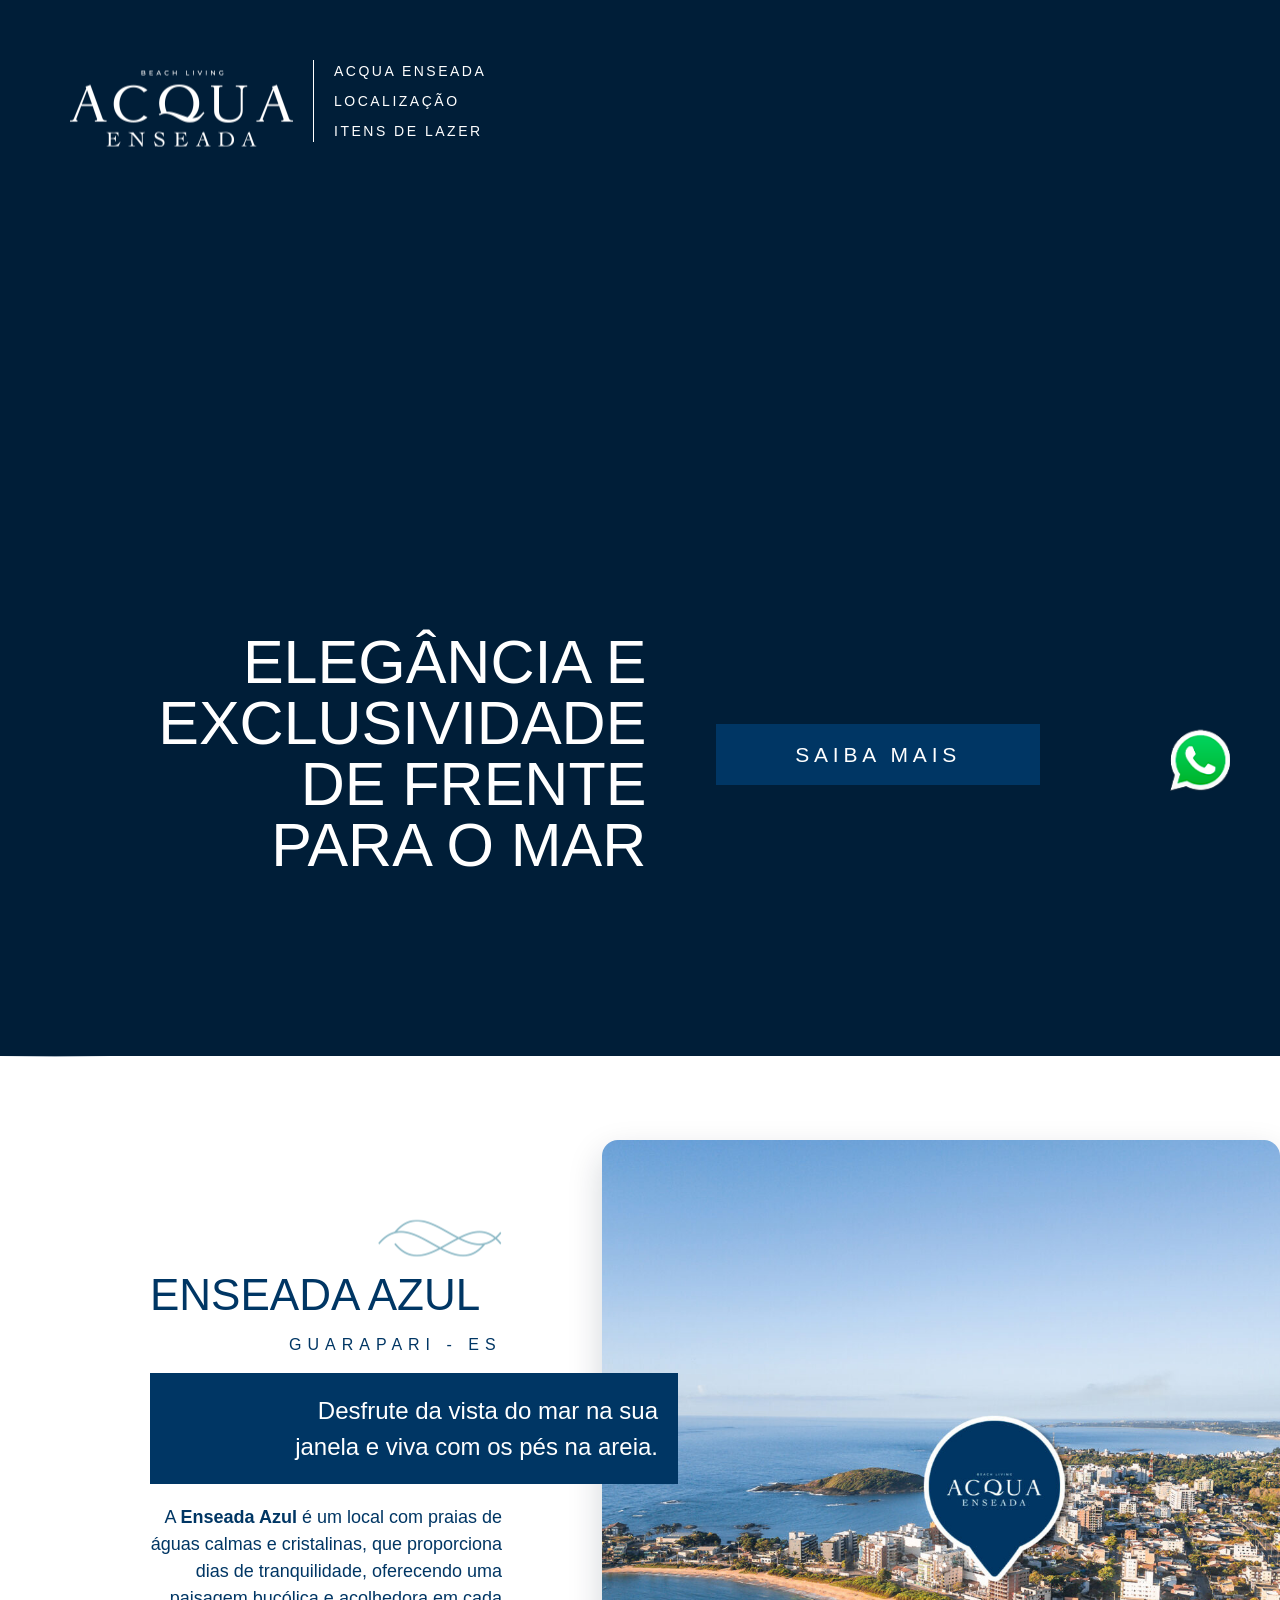
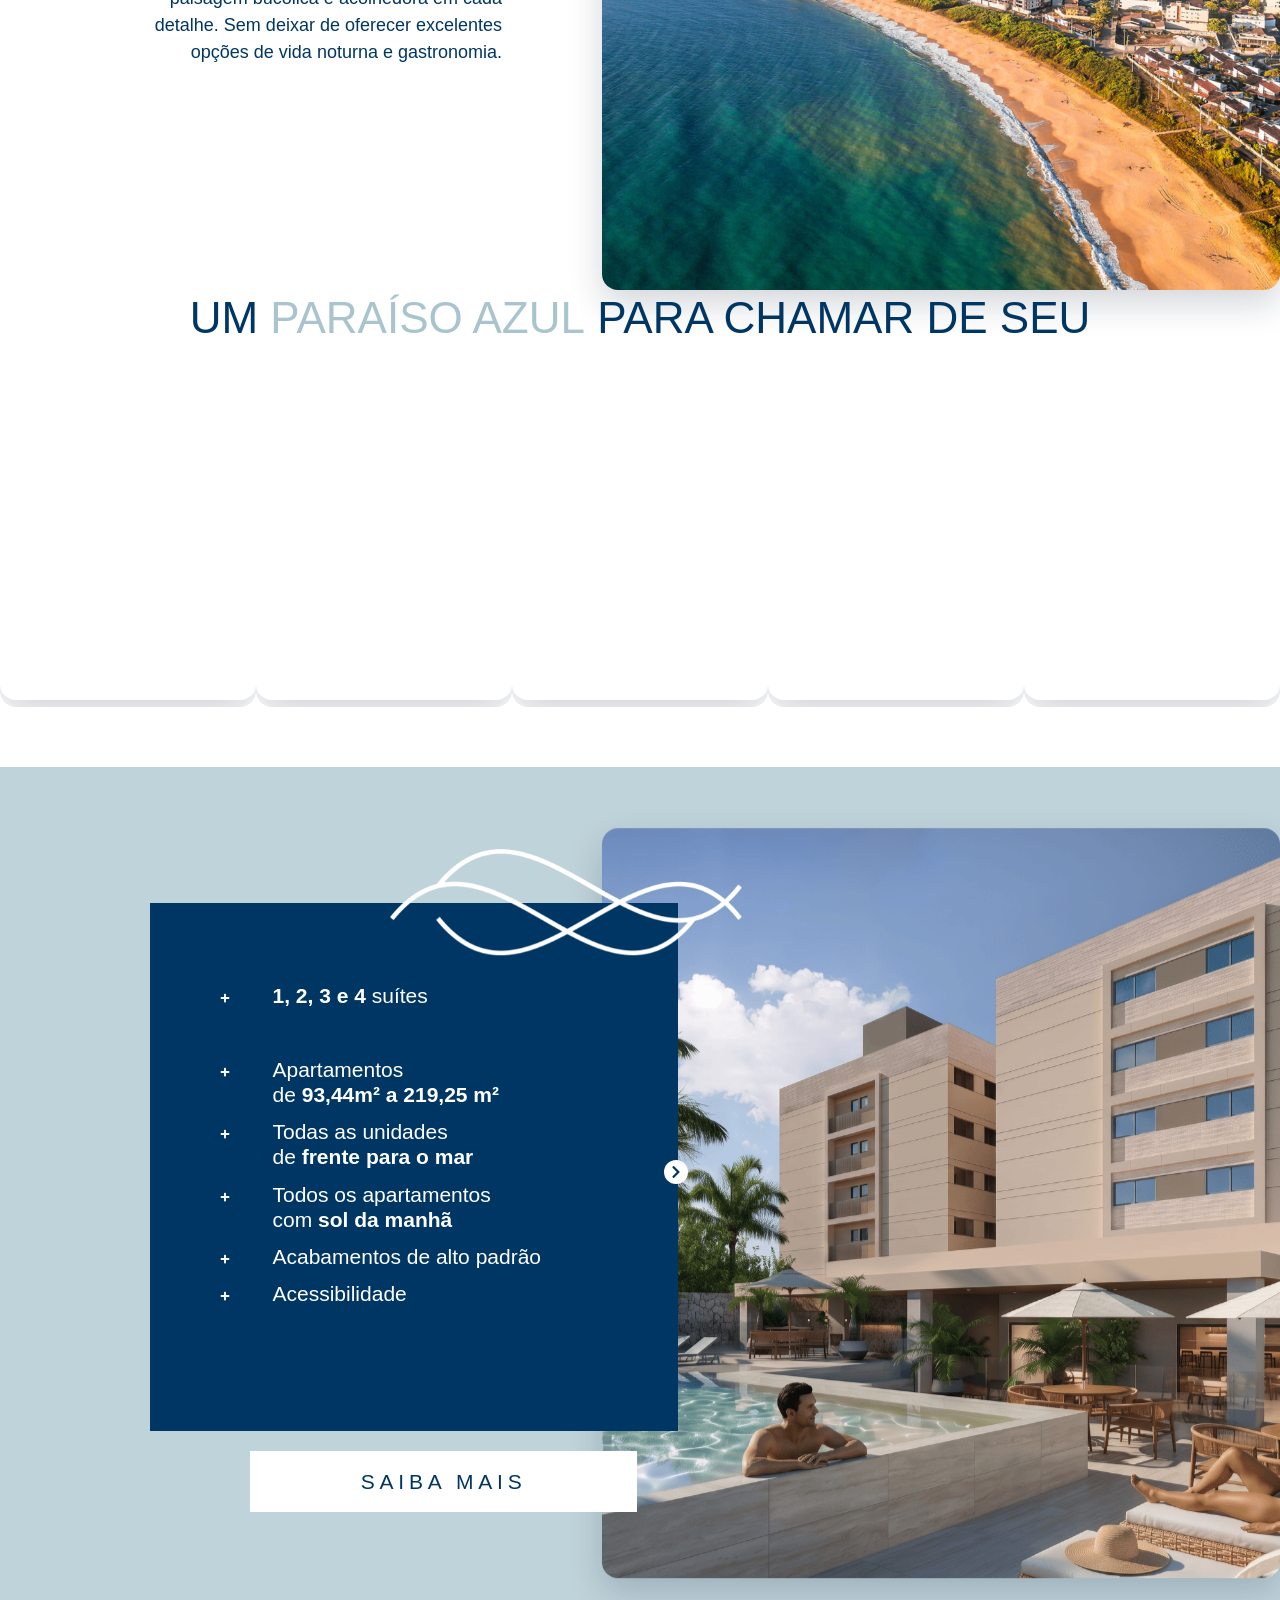
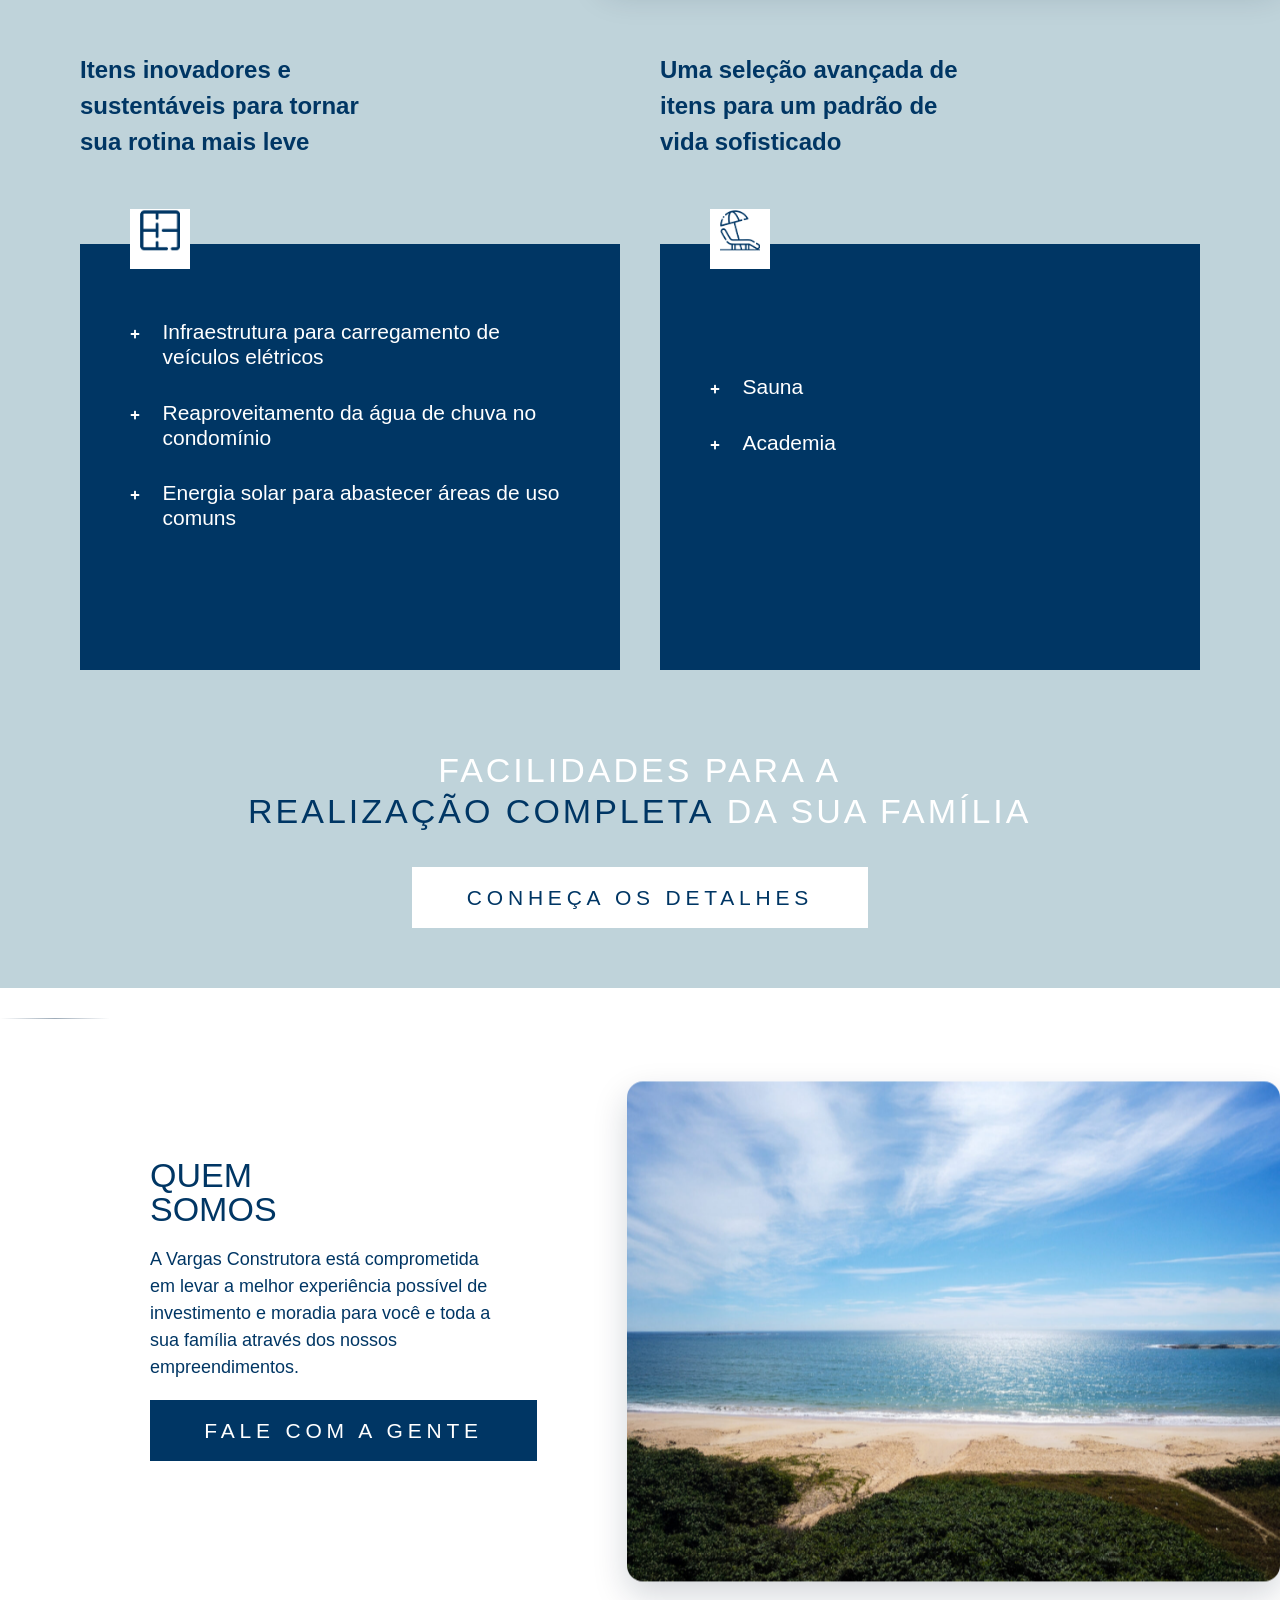
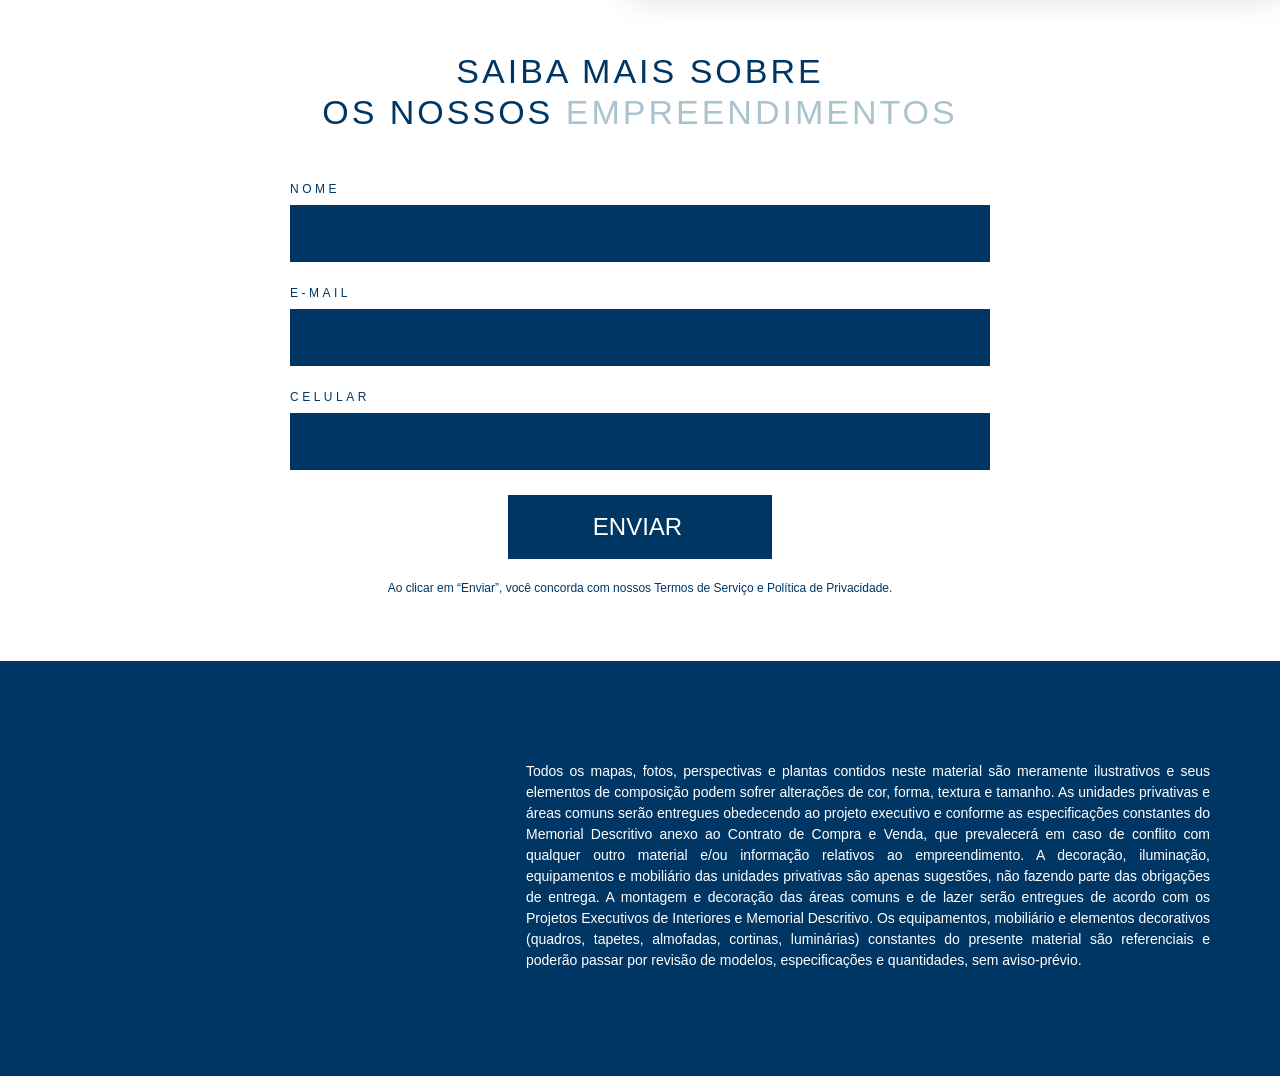
==== index.html @ 3d8bb01a "ajustes para celular: hover so ativa com mouse de verdade, botoes CTA nao ficam invisiveis ao carreg" ====
<!doctype html>
<html lang="pt-BR">
<head><style>body{opacity:0}</style><noscript><style>body{opacity:1!important}</style></noscript><meta charset="UTF-8"><script>if(navigator.userAgent.match(/MSIE|Internet Explorer/i)||navigator.userAgent.match(/Trident\/7\..*?rv:11/i)){var href=document.location.href;if(!href.match(/[?&]nowprocket/)){if(href.indexOf("?")==-1){if(href.indexOf("#")==-1){document.location.href=href+"?nowprocket=1"}else{document.location.href=href.replace("#","?nowprocket=1#")}}else{if(href.indexOf("#")==-1){document.location.href=href+"&nowprocket=1"}else{document.location.href=href.replace("#","&nowprocket=1#")}}}}</script><script>(()=>{class RocketLazyLoadScripts{constructor(){this.v="1.2.6",this.triggerEvents=["keydown","mousedown","mousemove","touchmove","touchstart","touchend","wheel"],this.userEventHandler=this.t.bind(this),this.touchStartHandler=this.i.bind(this),this.touchMoveHandler=this.o.bind(this),this.touchEndHandler=this.h.bind(this),this.clickHandler=this.u.bind(this),this.interceptedClicks=[],this.interceptedClickListeners=[],this.l(this),window.addEventListener("pageshow",(t=>{this.persisted=t.persisted,this.everythingLoaded&&this.m()})),this.CSPIssue=sessionStorage.getItem("rocketCSPIssue"),document.addEventListener("securitypolicyviolation",(t=>{this.CSPIssue||"script-src-elem"!==t.violatedDirective||"data"!==t.blockedURI||(this.CSPIssue=!0,sessionStorage.setItem("rocketCSPIssue",!0))})),document.addEventListener("DOMContentLoaded",(()=>{this.k()})),this.delayedScripts={normal:[],async:[],defer:[]},this.trash=[],this.allJQueries=[]}p(t){document.hidden?t.t():(this.triggerEvents.forEach((e=>window.addEventListener(e,t.userEventHandler,{passive:!0}))),window.addEventListener("touchstart",t.touchStartHandler,{passive:!0}),window.addEventListener("mousedown",t.touchStartHandler),document.addEventListener("visibilitychange",t.userEventHandler))}_(){this.triggerEvents.forEach((t=>window.removeEventListener(t,this.userEventHandler,{passive:!0}))),document.removeEventListener("visibilitychange",this.userEventHandler)}i(t){"HTML"!==t.target.tagName&&(window.addEventListener("touchend",this.touchEndHandler),window.addEventListener("mouseup",this.touchEndHandler),window.addEventListener("touchmove",this.touchMoveHandler,{passive:!0}),window.addEventListener("mousemove",this.touchMoveHandler),t.target.addEventListener("click",this.clickHandler),this.L(t.target,!0),this.S(t.target,"onclick","rocket-onclick"),this.C())}o(t){window.removeEventListener("touchend",this.touchEndHandler),window.removeEventListener("mouseup",this.touchEndHandler),window.removeEventListener("touchmove",this.touchMoveHandler,{passive:!0}),window.removeEventListener("mousemove",this.touchMoveHandler),t.target.removeEventListener("click",this.clickHandler),this.L(t.target,!1),this.S(t.target,"rocket-onclick","onclick"),this.M()}h(){window.removeEventListener("touchend",this.touchEndHandler),window.removeEventListener("mouseup",this.touchEndHandler),window.removeEventListener("touchmove",this.touchMoveHandler,{passive:!0}),window.removeEventListener("mousemove",this.touchMoveHandler)}u(t){t.target.removeEventListener("click",this.clickHandler),this.L(t.target,!1),this.S(t.target,"rocket-onclick","onclick"),this.interceptedClicks.push(t),t.preventDefault(),t.stopPropagation(),t.stopImmediatePropagation(),this.M()}O(){window.removeEventListener("touchstart",this.touchStartHandler,{passive:!0}),window.removeEventListener("mousedown",this.touchStartHandler),this.interceptedClicks.forEach((t=>{t.target.dispatchEvent(new MouseEvent("click",{view:t.view,bubbles:!0,cancelable:!0}))}))}l(t){EventTarget.prototype.addEventListenerWPRocketBase=EventTarget.prototype.addEventListener,EventTarget.prototype.addEventListener=function(e,i,o){"click"!==e||t.windowLoaded||i===t.clickHandler||t.interceptedClickListeners.push({target:this,func:i,options:o}),(this||window).addEventListenerWPRocketBase(e,i,o)}}L(t,e){this.interceptedClickListeners.forEach((i=>{i.target===t&&(e?t.removeEventListener("click",i.func,i.options):t.addEventListener("click",i.func,i.options))})),t.parentNode!==document.documentElement&&this.L(t.parentNode,e)}D(){return new Promise((t=>{this.P?this.M=t:t()}))}C(){this.P=!0}M(){this.P=!1}S(t,e,i){t.hasAttribute&&t.hasAttribute(e)&&(event.target.setAttribute(i,event.target.getAttribute(e)),event.target.removeAttribute(e))}t(){this._(this),"loading"===document.readyState?document.addEventListener("DOMContentLoaded",this.R.bind(this)):this.R()}k(){let t=[];document.querySelectorAll("script[type=rocketlazyloadscript][data-rocket-src]").forEach((e=>{let i=e.getAttribute("data-rocket-src");if(i&&!i.startsWith("data:")){0===i.indexOf("//")&&(i=location.protocol+i);try{const o=new URL(i).origin;o!==location.origin&&t.push({src:o,crossOrigin:e.crossOrigin||"module"===e.getAttribute("data-rocket-type")})}catch(t){}}})),t=[...new Map(t.map((t=>[JSON.stringify(t),t]))).values()],this.T(t,"preconnect")}async R(){this.lastBreath=Date.now(),this.j(this),this.F(this),this.I(),this.W(),this.q(),await this.A(this.delayedScripts.normal),await this.A(this.delayedScripts.defer),await this.A(this.delayedScripts.async);try{await this.U(),await this.H(this),await this.J()}catch(t){console.error(t)}window.dispatchEvent(new Event("rocket-allScriptsLoaded")),this.everythingLoaded=!0,this.D().then((()=>{this.O()})),this.N()}W(){document.querySelectorAll("script[type=rocketlazyloadscript]").forEach((t=>{t.hasAttribute("data-rocket-src")?t.hasAttribute("async")&&!1!==t.async?this.delayedScripts.async.push(t):t.hasAttribute("defer")&&!1!==t.defer||"module"===t.getAttribute("data-rocket-type")?this.delayedScripts.defer.push(t):this.delayedScripts.normal.push(t):this.delayedScripts.normal.push(t)}))}async B(t){if(await this.G(),!0!==t.noModule||!("noModule"in HTMLScriptElement.prototype))return new Promise((e=>{let i;function o(){(i||t).setAttribute("data-rocket-status","executed"),e()}try{if(navigator.userAgent.indexOf("Firefox/")>0||""===navigator.vendor||this.CSPIssue)i=document.createElement("script"),[...t.attributes].forEach((t=>{let e=t.nodeName;"type"!==e&&("data-rocket-type"===e&&(e="type"),"data-rocket-src"===e&&(e="src"),i.setAttribute(e,t.nodeValue))})),t.text&&(i.text=t.text),i.hasAttribute("src")?(i.addEventListener("load",o),i.addEventListener("error",(function(){i.setAttribute("data-rocket-status","failed-network"),e()})),setTimeout((()=>{i.isConnected||e()}),1)):(i.text=t.text,o()),t.parentNode.replaceChild(i,t);else{const i=t.getAttribute("data-rocket-type"),s=t.getAttribute("data-rocket-src");i?(t.type=i,t.removeAttribute("data-rocket-type")):t.removeAttribute("type"),t.addEventListener("load",o),t.addEventListener("error",(i=>{this.CSPIssue&&i.target.src.startsWith("data:")?(console.log("WPRocket: data-uri blocked by CSP -> fallback"),t.removeAttribute("src"),this.B(t).then(e)):(t.setAttribute("data-rocket-status","failed-network"),e())})),s?(t.removeAttribute("data-rocket-src"),t.src=s):t.src="data:text/javascript;base64,"+window.btoa(unescape(encodeURIComponent(t.text)))}}catch(i){t.setAttribute("data-rocket-status","failed-transform"),e()}}));t.setAttribute("data-rocket-status","skipped")}async A(t){const e=t.shift();return e&&e.isConnected?(await this.B(e),this.A(t)):Promise.resolve()}q(){this.T([...this.delayedScripts.normal,...this.delayedScripts.defer,...this.delayedScripts.async],"preload")}T(t,e){var i=document.createDocumentFragment();t.forEach((t=>{const o=t.getAttribute&&t.getAttribute("data-rocket-src")||t.src;if(o&&!o.startsWith("data:")){const s=document.createElement("link");s.href=o,s.rel=e,"preconnect"!==e&&(s.as="script"),t.getAttribute&&"module"===t.getAttribute("data-rocket-type")&&(s.crossOrigin=!0),t.crossOrigin&&(s.crossOrigin=t.crossOrigin),t.integrity&&(s.integrity=t.integrity),i.appendChild(s),this.trash.push(s)}})),document.head.appendChild(i)}j(t){let e={};function i(i,o){return e[o].eventsToRewrite.indexOf(i)>=0&&!t.everythingLoaded?"rocket-"+i:i}function o(t,o){!function(t){e[t]||(e[t]={originalFunctions:{add:t.addEventListener,remove:t.removeEventListener},eventsToRewrite:[]},t.addEventListener=function(){arguments[0]=i(arguments[0],t),e[t].originalFunctions.add.apply(t,arguments)},t.removeEventListener=function(){arguments[0]=i(arguments[0],t),e[t].originalFunctions.remove.apply(t,arguments)})}(t),e[t].eventsToRewrite.push(o)}function s(e,i){let o=e[i];e[i]=null,Object.defineProperty(e,i,{get:()=>o||function(){},set(s){t.everythingLoaded?o=s:e["rocket"+i]=o=s}})}o(document,"DOMContentLoaded"),o(window,"DOMContentLoaded"),o(window,"load"),o(window,"pageshow"),o(document,"readystatechange"),s(document,"onreadystatechange"),s(window,"onload"),s(window,"onpageshow");try{Object.defineProperty(document,"readyState",{get:()=>t.rocketReadyState,set(e){t.rocketReadyState=e},configurable:!0}),document.readyState="loading"}catch(t){console.log("WPRocket DJE readyState conflict, bypassing")}}F(t){let e;function i(e){return t.everythingLoaded?e:e.split(" ").map((t=>"load"===t||0===t.indexOf("load.")?"rocket-jquery-load":t)).join(" ")}function o(o){function s(t){const e=o.fn[t];o.fn[t]=o.fn.init.prototype[t]=function(){return this[0]===window&&("string"==typeof arguments[0]||arguments[0]instanceof String?arguments[0]=i(arguments[0]):"object"==typeof arguments[0]&&Object.keys(arguments[0]).forEach((t=>{const e=arguments[0][t];delete arguments[0][t],arguments[0][i(t)]=e}))),e.apply(this,arguments),this}}o&&o.fn&&!t.allJQueries.includes(o)&&(o.fn.ready=o.fn.init.prototype.ready=function(e){return t.domReadyFired?e.bind(document)(o):document.addEventListener("rocket-DOMContentLoaded",(()=>e.bind(document)(o))),o([])},s("on"),s("one"),t.allJQueries.push(o)),e=o}o(window.jQuery),Object.defineProperty(window,"jQuery",{get:()=>e,set(t){o(t)}})}async H(t){const e=document.querySelector("script[data-webpack]");e&&(await async function(){return new Promise((t=>{e.addEventListener("load",t),e.addEventListener("error",t)}))}(),await t.K(),await t.H(t))}async U(){this.domReadyFired=!0;try{document.readyState="interactive"}catch(t){}await this.G(),document.dispatchEvent(new Event("rocket-readystatechange")),await this.G(),document.rocketonreadystatechange&&document.rocketonreadystatechange(),await this.G(),document.dispatchEvent(new Event("rocket-DOMContentLoaded")),await this.G(),window.dispatchEvent(new Event("rocket-DOMContentLoaded"))}async J(){try{document.readyState="complete"}catch(t){}await this.G(),document.dispatchEvent(new Event("rocket-readystatechange")),await this.G(),document.rocketonreadystatechange&&document.rocketonreadystatechange(),await this.G(),window.dispatchEvent(new Event("rocket-load")),await this.G(),window.rocketonload&&window.rocketonload(),await this.G(),this.allJQueries.forEach((t=>t(window).trigger("rocket-jquery-load"))),await this.G();const t=new Event("rocket-pageshow");t.persisted=this.persisted,window.dispatchEvent(t),await this.G(),window.rocketonpageshow&&window.rocketonpageshow({persisted:this.persisted}),this.windowLoaded=!0}m(){document.onreadystatechange&&document.onreadystatechange(),window.onload&&window.onload(),window.onpageshow&&window.onpageshow({persisted:this.persisted})}I(){const t=new Map;document.write=document.writeln=function(e){const i=document.currentScript;i||console.error("WPRocket unable to document.write this: "+e);const o=document.createRange(),s=i.parentElement;let n=t.get(i);void 0===n&&(n=i.nextSibling,t.set(i,n));const c=document.createDocumentFragment();o.setStart(c,0),c.appendChild(o.createContextualFragment(e)),s.insertBefore(c,n)}}async G(){Date.now()-this.lastBreath>45&&(await this.K(),this.lastBreath=Date.now())}async K(){return document.hidden?new Promise((t=>setTimeout(t))):new Promise((t=>requestAnimationFrame(t)))}N(){this.trash.forEach((t=>t.remove()))}static run(){const t=new RocketLazyLoadScripts;t.p(t)}}RocketLazyLoadScripts.run()})();</script>
	
	<meta name="viewport" content="width=device-width, initial-scale=1">
	<link rel="profile" href="https://gmpg.org/xfn/11">
	<meta name='robots' content='index, follow, max-image-preview:large, max-snippet:-1, max-video-preview:-1' />
	<style>img:is([sizes="auto" i], [sizes^="auto," i]) { contain-intrinsic-size: 3000px 1500px }</style>
	
	<!-- This site is optimized with the Yoast SEO plugin v25.1 - https://yoast.com/wordpress/plugins/seo/ -->
	<title>Apartamentos Frente ao Mar – Enseada Azul, Guarapari</title>
	<meta name="description" content="Apartamentos de 1 a 4 suítes de frente para o mar na Enseada Azul, Guarapari. Empreendimento da Vargas Construtora com 106 a 250m², lazer completo e acabamento de alto padrão." />
	<link rel="canonical" href="acqua-enseada/index.html" />
	<meta property="og:locale" content="pt_BR" />
	<meta property="og:type" content="website" />
	<meta property="og:title" content="Acqua Enseada - Vargas Construtora" />
	<meta property="og:description" content="Desfrute da vista do mar na sua janela e viva com os pés na areia. Com praias de águas calmas e cristalinas, com excelentes opções de vida noturna e gastronomia." />
	<meta property="og:url" content="https://acquaenseada.com.br/" />
	<meta property="og:site_name" content="Acqua Enseada - Construtora Vargas" />
	<meta property="article:modified_time" content="2026-05-11T18:05:46+00:00" />
	<meta property="og:image" content="https://acquaenseada.com.br/wp-content/uploads/2025/04/VAR-COL-1-T2-FIM-1024x705.png" />
	<meta property="og:image:width" content="1024" />
	<meta property="og:image:height" content="705" />
	<meta property="og:image:type" content="image/png" />
	<meta name="twitter:card" content="summary_large_image" />
	<meta name="twitter:title" content="Acqua Enseada - Vargas Construtora" />
	<meta name="twitter:description" content="Desfrute da vista do mar na sua janela e viva com os pés na areia. Com praias de águas calmas e cristalinas, com excelentes opções de vida noturna e gastronomia." />
	<meta name="twitter:image" content="/wp-content/uploads/2025/04/VAR-COL-1-T2-FIM.png" />
	<script type="application/ld+json" class="yoast-schema-graph">{"@context":"https://schema.org","@graph":[{"@type":"WebPage","@id":"https://acquaenseada.com.br/","url":"https://acquaenseada.com.br/","name":"Apartamentos Frente ao Mar – Enseada Azul, Guarapari","isPartOf":{"@id":"https://acquaenseada.com.br/#website"},"about":{"@id":"https://acquaenseada.com.br/#organization"},"primaryImageOfPage":{"@id":"https://acquaenseada.com.br/#primaryimage"},"image":{"@id":"https://acquaenseada.com.br/#primaryimage"},"thumbnailUrl":"/wp-content/uploads/2025/04/VAR-COL-1-T2-FIM.png","datePublished":"2025-03-24T17:21:21+00:00","dateModified":"2026-05-11T18:05:46+00:00","description":"Apartamentos de 1 a 4 suítes de frente para o mar na Enseada Azul, Guarapari. Empreendimento da Vargas Construtora com 106 a 250m², lazer completo e acabamento de alto padrão.","breadcrumb":{"@id":"https://acquaenseada.com.br/#breadcrumb"},"inLanguage":"pt-BR","potentialAction":[{"@type":"ReadAction","target":["https://acquaenseada.com.br/"]}]},{"@type":"ImageObject","inLanguage":"pt-BR","@id":"https://acquaenseada.com.br/#primaryimage","url":"/wp-content/uploads/2025/04/VAR-COL-1-T2-FIM.png","contentUrl":"/wp-content/uploads/2025/04/VAR-COL-1-T2-FIM.png","width":5000,"height":3442},{"@type":"BreadcrumbList","@id":"https://acquaenseada.com.br/#breadcrumb","itemListElement":[{"@type":"ListItem","position":1,"name":"Home"}]},{"@type":"WebSite","@id":"https://acquaenseada.com.br/#website","url":"https://acquaenseada.com.br/","name":"Apartamentos Frente ao Mar – Enseada Azul, Guarapari","description":"Apartamentos de 1 a 4 suítes de frente para o mar na Enseada Azul, Guarapari. Empreendimento da Vargas Construtora com 106 a 250m², lazer completo e acabamento de alto padrão.","publisher":{"@id":"https://acquaenseada.com.br/#organization"},"potentialAction":[{"@type":"SearchAction","target":{"@type":"EntryPoint","urlTemplate":"https://acquaenseada.com.br/?s={search_term_string}"},"query-input":{"@type":"PropertyValueSpecification","valueRequired":true,"valueName":"search_term_string"}}],"inLanguage":"pt-BR"},{"@type":"Organization","@id":"https://acquaenseada.com.br/#organization","name":"Apartamentos Frente ao Mar – Enseada Azul, Guarapari","url":"https://acquaenseada.com.br/","logo":{"@type":"ImageObject","inLanguage":"pt-BR","@id":"https://acquaenseada.com.br/#/schema/logo/image/","url":"/wp-content/uploads/2025/03/VARGAS-CONSTRUTORA-removebg-preview.png","contentUrl":"/wp-content/uploads/2025/03/VARGAS-CONSTRUTORA-removebg-preview.png","width":150,"height":150,"caption":"Apartamentos Frente ao Mar – Enseada Azul, Guarapari"},"image":{"@id":"https://acquaenseada.com.br/#/schema/logo/image/"}}]}</script>
	<!-- / Yoast SEO plugin. -->


<link rel='dns-prefetch' href='https://www.googletagmanager.com/' />
<script type="rocketlazyloadscript">
window._wpemojiSettings = {"baseUrl":"https:\/\/s.w.org\/images\/core\/emoji\/16.0.1\/72x72\/","ext":".png","svgUrl":"https:\/\/s.w.org\/images\/core\/emoji\/16.0.1\/svg\/","svgExt":".svg","source":{"concatemoji":"https:\/\/acquaenseada.com.br\/wp-includes\/js\/wp-emoji-release.min.js"}};
/*! This file is auto-generated */
!function(s,n){var o,i,e;function c(e){try{var t={supportTests:e,timestamp:(new Date).valueOf()};sessionStorage.setItem(o,JSON.stringify(t))}catch(e){}}function p(e,t,n){e.clearRect(0,0,e.canvas.width,e.canvas.height),e.fillText(t,0,0);var t=new Uint32Array(e.getImageData(0,0,e.canvas.width,e.canvas.height).data),a=(e.clearRect(0,0,e.canvas.width,e.canvas.height),e.fillText(n,0,0),new Uint32Array(e.getImageData(0,0,e.canvas.width,e.canvas.height).data));return t.every(function(e,t){return e===a[t]})}function u(e,t){e.clearRect(0,0,e.canvas.width,e.canvas.height),e.fillText(t,0,0);for(var n=e.getImageData(16,16,1,1),a=0;a<n.data.length;a++)if(0!==n.data[a])return!1;return!0}function f(e,t,n,a){switch(t){case"flag":return n(e,"\ud83c\udff3\ufe0f\u200d\u26a7\ufe0f","\ud83c\udff3\ufe0f\u200b\u26a7\ufe0f")?!1:!n(e,"\ud83c\udde8\ud83c\uddf6","\ud83c\udde8\u200b\ud83c\uddf6")&&!n(e,"\ud83c\udff4\udb40\udc67\udb40\udc62\udb40\udc65\udb40\udc6e\udb40\udc67\udb40\udc7f","\ud83c\udff4\u200b\udb40\udc67\u200b\udb40\udc62\u200b\udb40\udc65\u200b\udb40\udc6e\u200b\udb40\udc67\u200b\udb40\udc7f");case"emoji":return!a(e,"\ud83e\udedf")}return!1}function g(e,t,n,a){var r="undefined"!=typeof WorkerGlobalScope&&self instanceof WorkerGlobalScope?new OffscreenCanvas(300,150):s.createElement("canvas"),o=r.getContext("2d",{willReadFrequently:!0}),i=(o.textBaseline="top",o.font="600 32px Arial",{});return e.forEach(function(e){i[e]=t(o,e,n,a)}),i}function t(e){var t=s.createElement("script");t.src=e,t.defer=!0,s.head.appendChild(t)}"undefined"!=typeof Promise&&(o="wpEmojiSettingsSupports",i=["flag","emoji"],n.supports={everything:!0,everythingExceptFlag:!0},e=new Promise(function(e){s.addEventListener("DOMContentLoaded",e,{once:!0})}),new Promise(function(t){var n=function(){try{var e=JSON.parse(sessionStorage.getItem(o));if("object"==typeof e&&"number"==typeof e.timestamp&&(new Date).valueOf()<e.timestamp+604800&&"object"==typeof e.supportTests)return e.supportTests}catch(e){}return null}();if(!n){if("undefined"!=typeof Worker&&"undefined"!=typeof OffscreenCanvas&&"undefined"!=typeof URL&&URL.createObjectURL&&"undefined"!=typeof Blob)try{var e="postMessage("+g.toString()+"("+[JSON.stringify(i),f.toString(),p.toString(),u.toString()].join(",")+"));",a=new Blob([e],{type:"text/javascript"}),r=new Worker(URL.createObjectURL(a),{name:"wpTestEmojiSupports"});return void(r.onmessage=function(e){c(n=e.data),r.terminate(),t(n)})}catch(e){}c(n=g(i,f,p,u))}t(n)}).then(function(e){for(var t in e)n.supports[t]=e[t],n.supports.everything=n.supports.everything&&n.supports[t],"flag"!==t&&(n.supports.everythingExceptFlag=n.supports.everythingExceptFlag&&n.supports[t]);n.supports.everythingExceptFlag=n.supports.everythingExceptFlag&&!n.supports.flag,n.DOMReady=!1,n.readyCallback=function(){n.DOMReady=!0}}).then(function(){return e}).then(function(){var e;n.supports.everything||(n.readyCallback(),(e=n.source||{}).concatemoji?t(e.concatemoji):e.wpemoji&&e.twemoji&&(t(e.twemoji),t(e.wpemoji)))}))}((window,document),window._wpemojiSettings);
</script>
<style id='wp-emoji-styles-inline-css'>

	img.wp-smiley, img.emoji {
		display: inline !important;
		border: none !important;
		box-shadow: none !important;
		height: 1em !important;
		width: 1em !important;
		margin: 0 0.07em !important;
		vertical-align: -0.1em !important;
		background: none !important;
		padding: 0 !important;
	}
</style>
<link data-minify="1" rel='stylesheet' id='jet-engine-frontend-css' href='wp-content/cache/min/1/wp-content/plugins/jet-engine/assets/css/frontend.css' media='all' />
<style id='global-styles-inline-css'>
:root{--wp--preset--aspect-ratio--square: 1;--wp--preset--aspect-ratio--4-3: 4/3;--wp--preset--aspect-ratio--3-4: 3/4;--wp--preset--aspect-ratio--3-2: 3/2;--wp--preset--aspect-ratio--2-3: 2/3;--wp--preset--aspect-ratio--16-9: 16/9;--wp--preset--aspect-ratio--9-16: 9/16;--wp--preset--color--black: #000000;--wp--preset--color--cyan-bluish-gray: #abb8c3;--wp--preset--color--white: #ffffff;--wp--preset--color--pale-pink: #f78da7;--wp--preset--color--vivid-red: #cf2e2e;--wp--preset--color--luminous-vivid-orange: #ff6900;--wp--preset--color--luminous-vivid-amber: #fcb900;--wp--preset--color--light-green-cyan: #7bdcb5;--wp--preset--color--vivid-green-cyan: #00d084;--wp--preset--color--pale-cyan-blue: #8ed1fc;--wp--preset--color--vivid-cyan-blue: #0693e3;--wp--preset--color--vivid-purple: #9b51e0;--wp--preset--gradient--vivid-cyan-blue-to-vivid-purple: linear-gradient(135deg,rgba(6,147,227,1) 0%,rgb(155,81,224) 100%);--wp--preset--gradient--light-green-cyan-to-vivid-green-cyan: linear-gradient(135deg,rgb(122,220,180) 0%,rgb(0,208,130) 100%);--wp--preset--gradient--luminous-vivid-amber-to-luminous-vivid-orange: linear-gradient(135deg,rgba(252,185,0,1) 0%,rgba(255,105,0,1) 100%);--wp--preset--gradient--luminous-vivid-orange-to-vivid-red: linear-gradient(135deg,rgba(255,105,0,1) 0%,rgb(207,46,46) 100%);--wp--preset--gradient--very-light-gray-to-cyan-bluish-gray: linear-gradient(135deg,rgb(238,238,238) 0%,rgb(169,184,195) 100%);--wp--preset--gradient--cool-to-warm-spectrum: linear-gradient(135deg,rgb(74,234,220) 0%,rgb(151,120,209) 20%,rgb(207,42,186) 40%,rgb(238,44,130) 60%,rgb(251,105,98) 80%,rgb(254,248,76) 100%);--wp--preset--gradient--blush-light-purple: linear-gradient(135deg,rgb(255,206,236) 0%,rgb(152,150,240) 100%);--wp--preset--gradient--blush-bordeaux: linear-gradient(135deg,rgb(254,205,165) 0%,rgb(254,45,45) 50%,rgb(107,0,62) 100%);--wp--preset--gradient--luminous-dusk: linear-gradient(135deg,rgb(255,203,112) 0%,rgb(199,81,192) 50%,rgb(65,88,208) 100%);--wp--preset--gradient--pale-ocean: linear-gradient(135deg,rgb(255,245,203) 0%,rgb(182,227,212) 50%,rgb(51,167,181) 100%);--wp--preset--gradient--electric-grass: linear-gradient(135deg,rgb(202,248,128) 0%,rgb(113,206,126) 100%);--wp--preset--gradient--midnight: linear-gradient(135deg,rgb(2,3,129) 0%,rgb(40,116,252) 100%);--wp--preset--font-size--small: 13px;--wp--preset--font-size--medium: 20px;--wp--preset--font-size--large: 36px;--wp--preset--font-size--x-large: 42px;--wp--preset--spacing--20: 0.44rem;--wp--preset--spacing--30: 0.67rem;--wp--preset--spacing--40: 1rem;--wp--preset--spacing--50: 1.5rem;--wp--preset--spacing--60: 2.25rem;--wp--preset--spacing--70: 3.38rem;--wp--preset--spacing--80: 5.06rem;--wp--preset--shadow--natural: 6px 6px 9px rgba(0, 0, 0, 0.2);--wp--preset--shadow--deep: 12px 12px 50px rgba(0, 0, 0, 0.4);--wp--preset--shadow--sharp: 6px 6px 0px rgba(0, 0, 0, 0.2);--wp--preset--shadow--outlined: 6px 6px 0px -3px rgba(255, 255, 255, 1), 6px 6px rgba(0, 0, 0, 1);--wp--preset--shadow--crisp: 6px 6px 0px rgba(0, 0, 0, 1);}:root { --wp--style--global--content-size: 800px;--wp--style--global--wide-size: 1200px; }:where(body) { margin: 0; }.wp-site-blocks > .alignleft { float: left; margin-right: 2em; }.wp-site-blocks > .alignright { float: right; margin-left: 2em; }.wp-site-blocks > .aligncenter { justify-content: center; margin-left: auto; margin-right: auto; }:where(.wp-site-blocks) > * { margin-block-start: 24px; margin-block-end: 0; }:where(.wp-site-blocks) > :first-child { margin-block-start: 0; }:where(.wp-site-blocks) > :last-child { margin-block-end: 0; }:root { --wp--style--block-gap: 24px; }:root :where(.is-layout-flow) > :first-child{margin-block-start: 0;}:root :where(.is-layout-flow) > :last-child{margin-block-end: 0;}:root :where(.is-layout-flow) > *{margin-block-start: 24px;margin-block-end: 0;}:root :where(.is-layout-constrained) > :first-child{margin-block-start: 0;}:root :where(.is-layout-constrained) > :last-child{margin-block-end: 0;}:root :where(.is-layout-constrained) > *{margin-block-start: 24px;margin-block-end: 0;}:root :where(.is-layout-flex){gap: 24px;}:root :where(.is-layout-grid){gap: 24px;}.is-layout-flow > .alignleft{float: left;margin-inline-start: 0;margin-inline-end: 2em;}.is-layout-flow > .alignright{float: right;margin-inline-start: 2em;margin-inline-end: 0;}.is-layout-flow > .aligncenter{margin-left: auto !important;margin-right: auto !important;}.is-layout-constrained > .alignleft{float: left;margin-inline-start: 0;margin-inline-end: 2em;}.is-layout-constrained > .alignright{float: right;margin-inline-start: 2em;margin-inline-end: 0;}.is-layout-constrained > .aligncenter{margin-left: auto !important;margin-right: auto !important;}.is-layout-constrained > :where(:not(.alignleft):not(.alignright):not(.alignfull)){max-width: var(--wp--style--global--content-size);margin-left: auto !important;margin-right: auto !important;}.is-layout-constrained > .alignwide{max-width: var(--wp--style--global--wide-size);}body .is-layout-flex{display: flex;}.is-layout-flex{flex-wrap: wrap;align-items: center;}.is-layout-flex > :is(*, div){margin: 0;}body .is-layout-grid{display: grid;}.is-layout-grid > :is(*, div){margin: 0;}body{padding-top: 0px;padding-right: 0px;padding-bottom: 0px;padding-left: 0px;}a:where(:not(.wp-element-button)){text-decoration: underline;}:root :where(.wp-element-button, .wp-block-button__link){background-color: #32373c;border-width: 0;color: #fff;font-family: inherit;font-size: inherit;line-height: inherit;padding: calc(0.667em + 2px) calc(1.333em + 2px);text-decoration: none;}.has-black-color{color: var(--wp--preset--color--black) !important;}.has-cyan-bluish-gray-color{color: var(--wp--preset--color--cyan-bluish-gray) !important;}.has-white-color{color: var(--wp--preset--color--white) !important;}.has-pale-pink-color{color: var(--wp--preset--color--pale-pink) !important;}.has-vivid-red-color{color: var(--wp--preset--color--vivid-red) !important;}.has-luminous-vivid-orange-color{color: var(--wp--preset--color--luminous-vivid-orange) !important;}.has-luminous-vivid-amber-color{color: var(--wp--preset--color--luminous-vivid-amber) !important;}.has-light-green-cyan-color{color: var(--wp--preset--color--light-green-cyan) !important;}.has-vivid-green-cyan-color{color: var(--wp--preset--color--vivid-green-cyan) !important;}.has-pale-cyan-blue-color{color: var(--wp--preset--color--pale-cyan-blue) !important;}.has-vivid-cyan-blue-color{color: var(--wp--preset--color--vivid-cyan-blue) !important;}.has-vivid-purple-color{color: var(--wp--preset--color--vivid-purple) !important;}.has-black-background-color{background-color: var(--wp--preset--color--black) !important;}.has-cyan-bluish-gray-background-color{background-color: var(--wp--preset--color--cyan-bluish-gray) !important;}.has-white-background-color{background-color: var(--wp--preset--color--white) !important;}.has-pale-pink-background-color{background-color: var(--wp--preset--color--pale-pink) !important;}.has-vivid-red-background-color{background-color: var(--wp--preset--color--vivid-red) !important;}.has-luminous-vivid-orange-background-color{background-color: var(--wp--preset--color--luminous-vivid-orange) !important;}.has-luminous-vivid-amber-background-color{background-color: var(--wp--preset--color--luminous-vivid-amber) !important;}.has-light-green-cyan-background-color{background-color: var(--wp--preset--color--light-green-cyan) !important;}.has-vivid-green-cyan-background-color{background-color: var(--wp--preset--color--vivid-green-cyan) !important;}.has-pale-cyan-blue-background-color{background-color: var(--wp--preset--color--pale-cyan-blue) !important;}.has-vivid-cyan-blue-background-color{background-color: var(--wp--preset--color--vivid-cyan-blue) !important;}.has-vivid-purple-background-color{background-color: var(--wp--preset--color--vivid-purple) !important;}.has-black-border-color{border-color: var(--wp--preset--color--black) !important;}.has-cyan-bluish-gray-border-color{border-color: var(--wp--preset--color--cyan-bluish-gray) !important;}.has-white-border-color{border-color: var(--wp--preset--color--white) !important;}.has-pale-pink-border-color{border-color: var(--wp--preset--color--pale-pink) !important;}.has-vivid-red-border-color{border-color: var(--wp--preset--color--vivid-red) !important;}.has-luminous-vivid-orange-border-color{border-color: var(--wp--preset--color--luminous-vivid-orange) !important;}.has-luminous-vivid-amber-border-color{border-color: var(--wp--preset--color--luminous-vivid-amber) !important;}.has-light-green-cyan-border-color{border-color: var(--wp--preset--color--light-green-cyan) !important;}.has-vivid-green-cyan-border-color{border-color: var(--wp--preset--color--vivid-green-cyan) !important;}.has-pale-cyan-blue-border-color{border-color: var(--wp--preset--color--pale-cyan-blue) !important;}.has-vivid-cyan-blue-border-color{border-color: var(--wp--preset--color--vivid-cyan-blue) !important;}.has-vivid-purple-border-color{border-color: var(--wp--preset--color--vivid-purple) !important;}.has-vivid-cyan-blue-to-vivid-purple-gradient-background{background: var(--wp--preset--gradient--vivid-cyan-blue-to-vivid-purple) !important;}.has-light-green-cyan-to-vivid-green-cyan-gradient-background{background: var(--wp--preset--gradient--light-green-cyan-to-vivid-green-cyan) !important;}.has-luminous-vivid-amber-to-luminous-vivid-orange-gradient-background{background: var(--wp--preset--gradient--luminous-vivid-amber-to-luminous-vivid-orange) !important;}.has-luminous-vivid-orange-to-vivid-red-gradient-background{background: var(--wp--preset--gradient--luminous-vivid-orange-to-vivid-red) !important;}.has-very-light-gray-to-cyan-bluish-gray-gradient-background{background: var(--wp--preset--gradient--very-light-gray-to-cyan-bluish-gray) !important;}.has-cool-to-warm-spectrum-gradient-background{background: var(--wp--preset--gradient--cool-to-warm-spectrum) !important;}.has-blush-light-purple-gradient-background{background: var(--wp--preset--gradient--blush-light-purple) !important;}.has-blush-bordeaux-gradient-background{background: var(--wp--preset--gradient--blush-bordeaux) !important;}.has-luminous-dusk-gradient-background{background: var(--wp--preset--gradient--luminous-dusk) !important;}.has-pale-ocean-gradient-background{background: var(--wp--preset--gradient--pale-ocean) !important;}.has-electric-grass-gradient-background{background: var(--wp--preset--gradient--electric-grass) !important;}.has-midnight-gradient-background{background: var(--wp--preset--gradient--midnight) !important;}.has-small-font-size{font-size: var(--wp--preset--font-size--small) !important;}.has-medium-font-size{font-size: var(--wp--preset--font-size--medium) !important;}.has-large-font-size{font-size: var(--wp--preset--font-size--large) !important;}.has-x-large-font-size{font-size: var(--wp--preset--font-size--x-large) !important;}
:root :where(.wp-block-pullquote){font-size: 1.5em;line-height: 1.6;}
</style>
<link rel='stylesheet' id='hello-elementor-css' href='wp-content/themes/hello-elementor/style.min.css' media='all' />
<link rel='stylesheet' id='hello-elementor-theme-style-css' href='wp-content/themes/hello-elementor/theme.min.css' media='all' />
<link rel='stylesheet' id='hello-elementor-header-footer-css' href='wp-content/themes/hello-elementor/header-footer.min.css' media='all' />
<link rel='stylesheet' id='elementor-frontend-css' href='wp-content/plugins/elementor/assets/css/frontend.min.css' media='all' />
<link rel='stylesheet' id='elementor-post-11-css' href='wp-content/uploads/elementor/css/post-11.css' media='all' />
<link data-minify="1" rel='stylesheet' id='font-awesome-5-all-css' href='wp-content/cache/min/1/wp-content/plugins/elementor/assets/lib/font-awesome/css/all.min.css' media='all' />
<link rel='stylesheet' id='font-awesome-4-shim-css' href='wp-content/plugins/elementor/assets/lib/font-awesome/css/v4-shims.min.css' media='all' />
<link rel='stylesheet' id='widget-image-css' href='wp-content/plugins/elementor/assets/css/widget-image.min.css' media='all' />
<link rel='stylesheet' id='widget-nav-menu-css' href='wp-content/plugins/elementor-pro/assets/css/widget-nav-menu.min.css' media='all' />
<link rel='stylesheet' id='widget-heading-css' href='wp-content/plugins/elementor/assets/css/widget-heading.min.css' media='all' />
<link rel='stylesheet' id='widget-menu-anchor-css' href='wp-content/plugins/elementor/assets/css/widget-menu-anchor.min.css' media='all' />
<link data-minify="1" rel='stylesheet' id='swiper-css' href='wp-content/cache/min/1/wp-content/plugins/elementor/assets/lib/swiper/v8/css/swiper.min.css' media='all' />
<link rel='stylesheet' id='e-swiper-css' href='wp-content/plugins/elementor/assets/css/conditionals/e-swiper.min.css' media='all' />
<link rel='stylesheet' id='widget-image-carousel-css' href='wp-content/plugins/elementor/assets/css/widget-image-carousel.min.css' media='all' />
<link rel='stylesheet' id='widget-icon-list-css' href='wp-content/plugins/elementor/assets/css/widget-icon-list.min.css' media='all' />
<link rel='stylesheet' id='widget-form-css' href='wp-content/plugins/elementor-pro/assets/css/widget-form.min.css' media='all' />
<link rel='stylesheet' id='elementor-post-30-css' href='wp-content/cache/background-css/acquaenseada.com.br/wp-content/uploads/elementor/css/post-30.css' media='all' />
<link rel='stylesheet' id='elementor-post-12-css' href='wp-content/uploads/elementor/css/post-12.css' media='all' />
<link rel='stylesheet' id='elementor-post-97-css' href='wp-content/uploads/elementor/css/post-97.css' media='all' />
<style id='rocket-lazyload-inline-css'>
.rll-youtube-player{position:relative;padding-bottom:56.23%;height:0;overflow:hidden;max-width:100%;}.rll-youtube-player:focus-within{outline: 2px solid currentColor;outline-offset: 5px;}.rll-youtube-player iframe{position:absolute;top:0;left:0;width:100%;height:100%;z-index:100;background:0 0}.rll-youtube-player img{bottom:0;display:block;left:0;margin:auto;max-width:100%;width:100%;position:absolute;right:0;top:0;border:none;height:auto;-webkit-transition:.4s all;-moz-transition:.4s all;transition:.4s all}.rll-youtube-player img:hover{-webkit-filter:brightness(75%)}.rll-youtube-player .play{height:100%;width:100%;left:0;top:0;position:absolute;background:var(--wpr-bg-05d77a7c-ff2d-444e-8efd-22d31a3d451d) no-repeat center;background-color: transparent !important;cursor:pointer;border:none;}.wp-embed-responsive .wp-has-aspect-ratio .rll-youtube-player{position:absolute;padding-bottom:0;width:100%;height:100%;top:0;bottom:0;left:0;right:0}
</style>
<link data-minify="1" rel='stylesheet' id='elementor-gf-local-montserrat-css' href='wp-content/cache/min/1/wp-content/uploads/elementor/google-fonts/css/montserrat.css' media='all' />
<script type="rocketlazyloadscript" data-rocket-src="https://acquaenseada.com.br/wp-content/plugins/elementor/assets/lib/font-awesome/js/v4-shims.min.js" id="font-awesome-4-shim-js" data-rocket-defer defer></script>
<script type="rocketlazyloadscript" data-rocket-src="https://acquaenseada.com.br/wp-includes/js/jquery/jquery.min.js" id="jquery-core-js" data-rocket-defer defer></script>
<script type="rocketlazyloadscript" data-rocket-src="https://acquaenseada.com.br/wp-includes/js/jquery/jquery-migrate.min.js" id="jquery-migrate-js" data-rocket-defer defer></script>

<!-- Snippet da etiqueta do Google (gtag.js) adicionado pelo Site Kit -->

<!-- Snippet do Google Análises adicionado pelo Site Kit -->
<script type="rocketlazyloadscript" data-rocket-src="https://www.googletagmanager.com/gtag/js?id=GT-MR8NK892" id="google_gtagjs-js" async></script>
<script type="rocketlazyloadscript" id="google_gtagjs-js-after">
window.dataLayer = window.dataLayer || [];function gtag(){dataLayer.push(arguments);}
gtag("set","linker",{"domains":["acquaenseada.com.br"]});
gtag("js", new Date());
gtag("set", "developer_id.dZTNiMT", true);
gtag("config", "GT-MR8NK892");
 window._googlesitekit = window._googlesitekit || {}; window._googlesitekit.throttledEvents = []; window._googlesitekit.gtagEvent = (name, data) => { var key = JSON.stringify( { name, data } ); if ( !! window._googlesitekit.throttledEvents[ key ] ) { return; } window._googlesitekit.throttledEvents[ key ] = true; setTimeout( () => { delete window._googlesitekit.throttledEvents[ key ]; }, 5 ); gtag( "event", name, { ...data, event_source: "site-kit" } ); }
</script>

<!-- Fim do snippet da etiqueta do Google (gtag.js) adicionado pelo Site Kit -->
<meta name="generator" content="WordPress 6.8.6" />
<link rel='shortlink' href='acqua-enseada/index.html' />
<meta name="generator" content="Site Kit by Google 1.152.1" /><meta name="generator" content="Elementor 3.28.0; features: e_font_icon_svg, additional_custom_breakpoints, e_local_google_fonts, e_element_cache; settings: css_print_method-external, google_font-enabled, font_display-swap">
<!-- Google Tag Manager -->
<script type="rocketlazyloadscript">(function(w,d,s,l,i){w[l]=w[l]||[];w[l].push({'gtm.start':
new Date().getTime(),event:'gtm.js'});var f=d.getElementsByTagName(s)[0],
j=d.createElement(s),dl=l!='dataLayer'?'&l='+l:'';j.async=true;j.src=
'https://www.googletagmanager.com/gtm.js'+i+dl;f.parentNode.insertBefore(j,f);
})(window,document,'script','dataLayer','GTM-P2P9K524');</script>
<!-- End Google Tag Manager -->
			<style>
				.e-con.e-parent:nth-of-type(n+4):not(.e-lazyloaded):not(.e-no-lazyload),
				.e-con.e-parent:nth-of-type(n+4):not(.e-lazyloaded):not(.e-no-lazyload) * {
					background-image: none !important;
				}
				@media screen and (max-height: 1024px) {
					.e-con.e-parent:nth-of-type(n+3):not(.e-lazyloaded):not(.e-no-lazyload),
					.e-con.e-parent:nth-of-type(n+3):not(.e-lazyloaded):not(.e-no-lazyload) * {
						background-image: none !important;
					}
				}
				@media screen and (max-height: 640px) {
					.e-con.e-parent:nth-of-type(n+2):not(.e-lazyloaded):not(.e-no-lazyload),
					.e-con.e-parent:nth-of-type(n+2):not(.e-lazyloaded):not(.e-no-lazyload) * {
						background-image: none !important;
					}
				}
			</style>
			<link rel="icon" href="wp-content/uploads/2025/03/VARGAS-CONSTRUTORA-removebg-preview.png" sizes="32x32" />
<link rel="icon" href="wp-content/uploads/2025/03/VARGAS-CONSTRUTORA-removebg-preview.png" sizes="192x192" />
<link rel="apple-touch-icon" href="wp-content/uploads/2025/03/VARGAS-CONSTRUTORA-removebg-preview.png" />
<meta name="msapplication-TileImage" content="/wp-content/uploads/2025/03/VARGAS-CONSTRUTORA-removebg-preview.png" />
<noscript><style id="rocket-lazyload-nojs-css">.rll-youtube-player, [data-lazy-src]{display:none !important;}</style></noscript><style id="wpr-lazyload-bg-container"></style><style id="wpr-lazyload-bg-exclusion"></style>
<noscript>
<style id="wpr-lazyload-bg-nostyle">.elementor-30 .elementor-element.elementor-element-0d30a2d,.elementor-30 .elementor-element.elementor-element-75f729d{background-repeat:no-repeat !important;background-size:cover !important;background-position:center center !important;}.elementor-30 .elementor-element.elementor-element-37bd7e8:not(.elementor-motion-effects-element-type-background), .elementor-30 .elementor-element.elementor-element-37bd7e8 > .elementor-motion-effects-container > .elementor-motion-effects-layer{--wpr-bg-b41c5f33-930d-407c-806d-e1e9de717e1e: url('wp-content/uploads/2025/04/VAR-COL-1-T2-FIM.png');}.elementor-30 .elementor-element.elementor-element-0d30a2d:not(.elementor-motion-effects-element-type-background), .elementor-30 .elementor-element.elementor-element-0d30a2d > .elementor-motion-effects-container > .elementor-motion-effects-layer{--wpr-bg-d93e86cc-ab20-4807-9141-64bb381f43b2: url('https://acquaenseada.com.br/wp-content/uploads/2025/03/textura-marca-branca.png');}.elementor-30 .elementor-element.elementor-element-4d0edac:not(.elementor-motion-effects-element-type-background), .elementor-30 .elementor-element.elementor-element-4d0edac > .elementor-motion-effects-container > .elementor-motion-effects-layer{--wpr-bg-3a729bbc-88b4-49a7-ad6f-37a155419ba4: url('wp-content/uploads/2025/03/Objeto-Inteligente-de-Vetor-2.png');}.elementor-30 .elementor-element.elementor-element-75f729d:not(.elementor-motion-effects-element-type-background), .elementor-30 .elementor-element.elementor-element-75f729d > .elementor-motion-effects-container > .elementor-motion-effects-layer{--wpr-bg-7de07260-0355-48b5-9d7e-ffc5c54a422a: url('https://acquaenseada.com.br/wp-content/uploads/2025/03/textura-marca-branca.png');}.rll-youtube-player .play{--wpr-bg-05d77a7c-ff2d-444e-8efd-22d31a3d451d: url('wp-content/plugins/wp-rocket/assets/img/youtube.png');}</style>
</noscript>
<script type="application/javascript">const rocket_pairs = [{"selector":".elementor-30 .elementor-element.elementor-element-37bd7e8:not(.elementor-motion-effects-element-type-background), .elementor-30 .elementor-element.elementor-element-37bd7e8 > .elementor-motion-effects-container > .elementor-motion-effects-layer","style":".elementor-30 .elementor-element.elementor-element-37bd7e8:not(.elementor-motion-effects-element-type-background), .elementor-30 .elementor-element.elementor-element-37bd7e8 > .elementor-motion-effects-container > .elementor-motion-effects-layer{--wpr-bg-b41c5f33-930d-407c-806d-e1e9de717e1e: url('https:\/\/acquaenseada.com.br\/wp-content\/uploads\/2025\/04\/VAR-COL-1-T2-FIM.png');}","hash":"b41c5f33-930d-407c-806d-e1e9de717e1e","url":"https:\/\/acquaenseada.com.br\/wp-content\/uploads\/2025\/04\/VAR-COL-1-T2-FIM.png"},{"selector":".elementor-30 .elementor-element.elementor-element-0d30a2d:not(.elementor-motion-effects-element-type-background), .elementor-30 .elementor-element.elementor-element-0d30a2d > .elementor-motion-effects-container > .elementor-motion-effects-layer","style":".elementor-30 .elementor-element.elementor-element-0d30a2d:not(.elementor-motion-effects-element-type-background), .elementor-30 .elementor-element.elementor-element-0d30a2d > .elementor-motion-effects-container > .elementor-motion-effects-layer{--wpr-bg-d93e86cc-ab20-4807-9141-64bb381f43b2: url('https://acquaenseada.com.br/wp-content/uploads/2025/03/textura-marca-branca.png');}","hash":"d93e86cc-ab20-4807-9141-64bb381f43b2","url":"https:\/\/acquaenseada.com.br\/wp-content\/uploads\/2025\/03\/textura-marca-branca.png"},{"selector":".elementor-30 .elementor-element.elementor-element-4d0edac:not(.elementor-motion-effects-element-type-background), .elementor-30 .elementor-element.elementor-element-4d0edac > .elementor-motion-effects-container > .elementor-motion-effects-layer","style":".elementor-30 .elementor-element.elementor-element-4d0edac:not(.elementor-motion-effects-element-type-background), .elementor-30 .elementor-element.elementor-element-4d0edac > .elementor-motion-effects-container > .elementor-motion-effects-layer{--wpr-bg-3a729bbc-88b4-49a7-ad6f-37a155419ba4: url('https:\/\/acquaenseada.com.br\/wp-content\/uploads\/2025\/03\/Objeto-Inteligente-de-Vetor-2.png');}","hash":"3a729bbc-88b4-49a7-ad6f-37a155419ba4","url":"https:\/\/acquaenseada.com.br\/wp-content\/uploads\/2025\/03\/Objeto-Inteligente-de-Vetor-2.png"},{"selector":".elementor-30 .elementor-element.elementor-element-75f729d:not(.elementor-motion-effects-element-type-background), .elementor-30 .elementor-element.elementor-element-75f729d > .elementor-motion-effects-container > .elementor-motion-effects-layer","style":".elementor-30 .elementor-element.elementor-element-75f729d:not(.elementor-motion-effects-element-type-background), .elementor-30 .elementor-element.elementor-element-75f729d > .elementor-motion-effects-container > .elementor-motion-effects-layer{--wpr-bg-7de07260-0355-48b5-9d7e-ffc5c54a422a: url('https://acquaenseada.com.br/wp-content/uploads/2025/03/textura-marca-branca.png');}","hash":"7de07260-0355-48b5-9d7e-ffc5c54a422a","url":"https:\/\/acquaenseada.com.br\/wp-content\/uploads\/2025\/03\/textura-marca-branca.png"},{"selector":".rll-youtube-player .play","style":".rll-youtube-player .play{--wpr-bg-05d77a7c-ff2d-444e-8efd-22d31a3d451d: url('https:\/\/acquaenseada.com.br\/wp-content\/plugins\/wp-rocket\/assets\/img\/youtube.png');}","hash":"05d77a7c-ff2d-444e-8efd-22d31a3d451d","url":"https:\/\/acquaenseada.com.br\/wp-content\/plugins\/wp-rocket\/assets\/img\/youtube.png"}]; const rocket_excluded_pairs = [];</script><meta name="generator" content="WP Rocket 3.17.3.1" data-wpr-features="wpr_lazyload_css_bg_img wpr_delay_js wpr_defer_js wpr_minify_js wpr_lazyload_images wpr_lazyload_iframes wpr_image_dimensions wpr_minify_css" /></head>
<body class="home wp-singular page-template-default page page-id-30 wp-custom-logo wp-embed-responsive wp-theme-hello-elementor theme-default elementor-default elementor-kit-11 elementor-page elementor-page-30">

<!-- Google Tag Manager (noscript) -->
<noscript><iframe src="https://www.googletagmanager.com/ns.html?id=GTM-P2P9K524"
height="0" width="0" style="display:none;visibility:hidden"></iframe></noscript>
<!-- End Google Tag Manager (noscript) -->

<a class="skip-link screen-reader-text" href="acqua-enseada/index.html#content">Ir para o conteúdo</a>


<main data-rocket-location-hash="ff726ce27747c8dd55b7cc5d509d2569" id="content" class="site-main post-30 page type-page status-publish has-post-thumbnail hentry">

	
	<div data-rocket-location-hash="81e96adccaf2ad7d0b52d1c2815c4b82" class="page-content">
				<div data-rocket-location-hash="7e39efb6dc31449434c407e76d75383d" data-elementor-type="wp-page" data-elementor-id="30" class="elementor elementor-30" data-elementor-post-type="page">
				<div class="elementor-element elementor-element-37bd7e8 e-flex e-con-boxed e-con e-parent" data-id="37bd7e8" data-element_type="container" data-settings="{&quot;background_background&quot;:&quot;classic&quot;}">
					<div class="e-con-inner">
		<div class="elementor-element elementor-element-6bd53cc e-con-full e-flex e-con e-child" data-id="6bd53cc" data-element_type="container">
				<div class="elementor-element elementor-element-408787b elementor-widget elementor-widget-image" data-id="408787b" data-element_type="widget" data-widget_type="image.default">
																<a href="acqua-enseada/index.html">
							<img decoding="async" width="223" height="76" src="data:image/svg+xml,%3Csvg%20xmlns='http://www.w3.org/2000/svg'%20viewBox='0%200%20223%2076'%3E%3C/svg%3E" class="attachment-large size-large wp-image-15" alt="" data-lazy-src="/wp-content/uploads/2025/03/Objeto-Inteligente-de-Vetor.png" /><noscript><img decoding="async" width="223" height="76" src="wp-content/uploads/2025/03/Objeto-Inteligente-de-Vetor.png" class="attachment-large size-large wp-image-15" alt="" /></noscript>								</a>
															</div>
				<div class="elementor-element elementor-element-57f59bb elementor-nav-menu--dropdown-none elementor-widget elementor-widget-nav-menu" data-id="57f59bb" data-element_type="widget" data-settings="{&quot;layout&quot;:&quot;vertical&quot;,&quot;submenu_icon&quot;:{&quot;value&quot;:&quot;&lt;svg class=\&quot;e-font-icon-svg e-fas-caret-down\&quot; viewBox=\&quot;0 0 320 512\&quot; xmlns=\&quot;http:\/\/www.w3.org\/2000\/svg\&quot;&gt;&lt;path d=\&quot;M31.3 192h257.3c17.8 0 26.7 21.5 14.1 34.1L174.1 354.8c-7.8 7.8-20.5 7.8-28.3 0L17.2 226.1C4.6 213.5 13.5 192 31.3 192z\&quot;&gt;&lt;\/path&gt;&lt;\/svg&gt;&quot;,&quot;library&quot;:&quot;fa-solid&quot;}}" data-widget_type="nav-menu.default">
								<nav aria-label="Menu" class="elementor-nav-menu--main elementor-nav-menu__container elementor-nav-menu--layout-vertical e--pointer-none">
				<ul id="menu-1-57f59bb" class="elementor-nav-menu sm-vertical"><li class="menu-item menu-item-type-custom menu-item-object-custom current-menu-item current_page_item menu-item-27"><a href="acqua-enseada/index.html" aria-current="page" class="elementor-item elementor-item-active">Acqua Enseada</a></li>
<li class="menu-item menu-item-type-custom menu-item-object-custom menu-item-28"><a href="acqua-enseada/index.html#local" class="elementor-item elementor-item-anchor">Localização</a></li>
<li class="menu-item menu-item-type-custom menu-item-object-custom menu-item-29"><a href="acqua-enseada/index.html#itens-de-lazer" class="elementor-item elementor-item-anchor">Itens de lazer</a></li>
</ul>			</nav>
						<nav class="elementor-nav-menu--dropdown elementor-nav-menu__container" aria-hidden="true">
				<ul id="menu-2-57f59bb" class="elementor-nav-menu sm-vertical"><li class="menu-item menu-item-type-custom menu-item-object-custom current-menu-item current_page_item menu-item-27"><a href="acqua-enseada/index.html" aria-current="page" class="elementor-item elementor-item-active" tabindex="-1">Acqua Enseada</a></li>
<li class="menu-item menu-item-type-custom menu-item-object-custom menu-item-28"><a href="acqua-enseada/index.html#local" class="elementor-item elementor-item-anchor" tabindex="-1">Localização</a></li>
<li class="menu-item menu-item-type-custom menu-item-object-custom menu-item-29"><a href="acqua-enseada/index.html#itens-de-lazer" class="elementor-item elementor-item-anchor" tabindex="-1">Itens de lazer</a></li>
</ul>			</nav>
						</div>
				</div>
		<div class="elementor-element elementor-element-a3529f5 e-flex e-con-boxed e-con e-child" data-id="a3529f5" data-element_type="container">
					<div class="e-con-inner">
		<div class="elementor-element elementor-element-c59d09c e-con-full e-flex e-con e-child" data-id="c59d09c" data-element_type="container">
				<div class="elementor-element elementor-element-dbd6643 elementor-widget elementor-widget-heading" data-id="dbd6643" data-element_type="widget" data-widget_type="heading.default">
					<h2 class="elementor-heading-title elementor-size-default">elegância e
exclusividade
de frente para o mar</h2>				</div>
				</div>
		<a class="elementor-element elementor-element-596ea85 e-con-full e-flex e-con e-child" data-id="596ea85" data-element_type="container" data-settings="{&quot;background_background&quot;:&quot;classic&quot;}" href="acqua-enseada/index.html#local">
				<div class="elementor-element elementor-element-d859afc elementor-widget elementor-widget-heading" data-id="d859afc" data-element_type="widget" data-widget_type="heading.default">
					<h2 class="elementor-heading-title elementor-size-default">Saiba mais</h2>				</div>
				</a>
					</div>
				</div>
					</div>
				</div>
		<div class="elementor-element elementor-element-0d30a2d e-con-full e-flex e-con e-parent" data-id="0d30a2d" data-element_type="container" data-settings="{&quot;background_background&quot;:&quot;classic&quot;}">
				<div class="elementor-element elementor-element-416e8a0 elementor-widget elementor-widget-menu-anchor" data-id="416e8a0" data-element_type="widget" data-widget_type="menu-anchor.default">
							<div class="elementor-menu-anchor" id="local"></div>
						</div>
				<div class="elementor-element elementor-element-6b08dee elementor-widget__width-auto elementor-widget elementor-widget-image" data-id="6b08dee" data-element_type="widget" data-widget_type="image.default">
															<img fetchpriority="high" decoding="async" width="1536" height="1152" src="data:image/svg+xml,%3Csvg%20xmlns='http://www.w3.org/2000/svg'%20viewBox='0%200%201536%201152'%3E%3C/svg%3E" class="attachment-1536x1536 size-1536x1536 wp-image-315" alt="" data-lazy-srcset="/wp-content/uploads/2025/05/Acqua_Enseada_Localizacao_v2-1536x1152.jpg 1536w, /wp-content/uploads/2025/05/Acqua_Enseada_Localizacao_v2-300x225.jpg 300w, /wp-content/uploads/2025/05/Acqua_Enseada_Localizacao_v2-1024x768.jpg 1024w, /wp-content/uploads/2025/05/Acqua_Enseada_Localizacao_v2-768x576.jpg 768w, /wp-content/uploads/2025/05/Acqua_Enseada_Localizacao_v2.jpg 2048w" data-lazy-sizes="(max-width: 1536px) 100vw, 1536px" data-lazy-src="/wp-content/uploads/2025/05/Acqua_Enseada_Localizacao_v2-1536x1152.jpg" /><noscript><img fetchpriority="high" decoding="async" width="1536" height="1152" src="wp-content/uploads/2025/05/Acqua_Enseada_Localizacao_v2-1536x1152.jpg" class="attachment-1536x1536 size-1536x1536 wp-image-315" alt="" srcset="wp-content/uploads/2025/05/Acqua_Enseada_Localizacao_v2-1536x1152.jpg 1536w, wp-content/uploads/2025/05/Acqua_Enseada_Localizacao_v2-300x225.jpg 300w, wp-content/uploads/2025/05/Acqua_Enseada_Localizacao_v2-1024x768.jpg 1024w, wp-content/uploads/2025/05/Acqua_Enseada_Localizacao_v2-768x576.jpg 768w, wp-content/uploads/2025/05/Acqua_Enseada_Localizacao_v2.jpg 2048w" sizes="(max-width: 1536px) 100vw, 1536px" /></noscript>															</div>
		<div class="elementor-element elementor-element-d2f9672 e-flex e-con-boxed e-con e-child" data-id="d2f9672" data-element_type="container">
					<div class="e-con-inner">
		<div class="elementor-element elementor-element-581b51f e-con-full e-flex e-con e-child" data-id="581b51f" data-element_type="container">
				<div class="elementor-element elementor-element-d346476 elementor-widget elementor-widget-image" data-id="d346476" data-element_type="widget" data-widget_type="image.default">
															<img decoding="async" width="124" height="37" src="data:image/svg+xml,%3Csvg%20xmlns='http://www.w3.org/2000/svg'%20viewBox='0%200%20124%2037'%3E%3C/svg%3E" class="attachment-full size-full wp-image-65" alt="" data-lazy-src="/wp-content/uploads/2025/03/Objeto-Inteligente-de-Vetor-1.png" /><noscript><img decoding="async" width="124" height="37" src="wp-content/uploads/2025/03/Objeto-Inteligente-de-Vetor-1.png" class="attachment-full size-full wp-image-65" alt="" /></noscript>															</div>
				<div class="elementor-element elementor-element-e63cf4d elementor-widget elementor-widget-heading" data-id="e63cf4d" data-element_type="widget" data-widget_type="heading.default">
					<h2 class="elementor-heading-title elementor-size-default">Enseada Azul</h2>				</div>
				<div class="elementor-element elementor-element-d5ec6b5 elementor-widget elementor-widget-heading" data-id="d5ec6b5" data-element_type="widget" data-widget_type="heading.default">
					<h2 class="elementor-heading-title elementor-size-default">Guarapari - es</h2>				</div>
		<div class="elementor-element elementor-element-ee0c32c e-con-full e-flex e-con e-child" data-id="ee0c32c" data-element_type="container" data-settings="{&quot;background_background&quot;:&quot;classic&quot;}">
				<div class="elementor-element elementor-element-b9eec81 elementor-widget elementor-widget-text-editor" data-id="b9eec81" data-element_type="widget" data-widget_type="text-editor.default">
									<p>Desfrute da vista do mar na sua<br />janela e viva com os pés na areia.</p>								</div>
				</div>
				<div class="elementor-element elementor-element-39a37f0 elementor-widget elementor-widget-text-editor" data-id="39a37f0" data-element_type="widget" data-widget_type="text-editor.default">
									<p>A <strong>Enseada Azul</strong> é um local com praias de águas calmas e cristalinas, que proporciona dias de tranquilidade, oferecendo uma paisagem bucólica e acolhedora em cada detalhe. Sem deixar de oferecer excelentes opções de vida noturna e gastronomia.</p>								</div>
				</div>
		<a class="elementor-element elementor-element-f17d8c5 e-con-full e-flex e-con e-child" data-id="f17d8c5" data-element_type="container">
				</a>
					</div>
				</div>
		<div class="elementor-element elementor-element-c598754 e-con-full e-flex e-con e-child" data-id="c598754" data-element_type="container">
				<div class="elementor-element elementor-element-7704812 elementor-widget elementor-widget-heading" data-id="7704812" data-element_type="widget" data-widget_type="heading.default">
					<h2 class="elementor-heading-title elementor-size-default">Um <b style="color: #aac4ce">paraíso azul</b> para chamar de seu</h2>				</div>
				<div class="elementor-element elementor-element-803959d slider elementor-pagination-position-outside elementor-widget elementor-widget-image-carousel" data-id="803959d" data-element_type="widget" data-settings="{&quot;slides_to_show&quot;:&quot;5&quot;,&quot;slides_to_show_tablet&quot;:&quot;3&quot;,&quot;slides_to_scroll&quot;:&quot;2&quot;,&quot;slides_to_scroll_tablet&quot;:&quot;2&quot;,&quot;navigation&quot;:&quot;dots&quot;,&quot;slides_to_show_mobile&quot;:&quot;2&quot;,&quot;autoplay&quot;:&quot;yes&quot;,&quot;pause_on_hover&quot;:&quot;yes&quot;,&quot;pause_on_interaction&quot;:&quot;yes&quot;,&quot;autoplay_speed&quot;:5000,&quot;infinite&quot;:&quot;yes&quot;,&quot;speed&quot;:500,&quot;image_spacing_custom&quot;:{&quot;unit&quot;:&quot;px&quot;,&quot;size&quot;:20,&quot;sizes&quot;:[]},&quot;image_spacing_custom_tablet&quot;:{&quot;unit&quot;:&quot;px&quot;,&quot;size&quot;:&quot;&quot;,&quot;sizes&quot;:[]},&quot;image_spacing_custom_mobile&quot;:{&quot;unit&quot;:&quot;px&quot;,&quot;size&quot;:&quot;&quot;,&quot;sizes&quot;:[]}}" data-widget_type="image-carousel.default">
							<div class="elementor-image-carousel-wrapper swiper" role="region" aria-roledescription="carousel" aria-label="Carrossel de imagens" dir="ltr">
			<div class="elementor-image-carousel swiper-wrapper" aria-live="off">
								<div class="swiper-slide" role="group" aria-roledescription="slide" aria-label="1 de 10"><a data-elementor-open-lightbox="yes" data-elementor-lightbox-slideshow="803959d" data-e-action-hash="#elementor-action%3Aaction%3Dlightbox%26settings%3DeyJpZCI6MjYxLCJ1cmwiOiJodHRwczpcL1wvYWNxdWFlbnNlYWRhLmNvbS5iclwvd3AtY29udGVudFwvdXBsb2Fkc1wvMjAyNVwvMDRcLzcucG5nIiwic2xpZGVzaG93IjoiODAzOTU5ZCJ9" href="wp-content/uploads/2025/04/7.png"><figure class="swiper-slide-inner"><img width="1536" height="1169" decoding="async" class="swiper-slide-image" src="data:image/svg+xml,%3Csvg%20xmlns='http://www.w3.org/2000/svg'%20viewBox='0%200%201536%201169'%3E%3C/svg%3E" alt="" data-lazy-src="/wp-content/uploads/2025/04/7-1536x1169.png" /><noscript><img width="1536" height="1169" decoding="async" class="swiper-slide-image" src="wp-content/uploads/2025/04/7-1536x1169.png" alt="" /></noscript></figure></a></div><div class="swiper-slide" role="group" aria-roledescription="slide" aria-label="2 de 10"><a data-elementor-open-lightbox="yes" data-elementor-lightbox-slideshow="803959d" data-e-action-hash="#elementor-action%3Aaction%3Dlightbox%26settings%3DeyJpZCI6MjU2LCJ1cmwiOiJodHRwczpcL1wvYWNxdWFlbnNlYWRhLmNvbS5iclwvd3AtY29udGVudFwvdXBsb2Fkc1wvMjAyNVwvMDRcLzIucG5nIiwic2xpZGVzaG93IjoiODAzOTU5ZCJ9" href="wp-content/uploads/2025/04/2.png"><figure class="swiper-slide-inner"><img width="1536" height="1169" decoding="async" class="swiper-slide-image" src="data:image/svg+xml,%3Csvg%20xmlns='http://www.w3.org/2000/svg'%20viewBox='0%200%201536%201169'%3E%3C/svg%3E" alt="" data-lazy-src="/wp-content/uploads/2025/04/2-1536x1169.png" /><noscript><img width="1536" height="1169" decoding="async" class="swiper-slide-image" src="wp-content/uploads/2025/04/2-1536x1169.png" alt="" /></noscript></figure></a></div><div class="swiper-slide" role="group" aria-roledescription="slide" aria-label="3 de 10"><a data-elementor-open-lightbox="yes" data-elementor-lightbox-slideshow="803959d" data-e-action-hash="#elementor-action%3Aaction%3Dlightbox%26settings%3DeyJpZCI6MjU3LCJ1cmwiOiJodHRwczpcL1wvYWNxdWFlbnNlYWRhLmNvbS5iclwvd3AtY29udGVudFwvdXBsb2Fkc1wvMjAyNVwvMDRcLzMucG5nIiwic2xpZGVzaG93IjoiODAzOTU5ZCJ9" href="wp-content/uploads/2025/04/3.png"><figure class="swiper-slide-inner"><img width="1536" height="1169" decoding="async" class="swiper-slide-image" src="data:image/svg+xml,%3Csvg%20xmlns='http://www.w3.org/2000/svg'%20viewBox='0%200%201536%201169'%3E%3C/svg%3E" alt="" data-lazy-src="/wp-content/uploads/2025/04/3-1536x1169.png" /><noscript><img width="1536" height="1169" decoding="async" class="swiper-slide-image" src="wp-content/uploads/2025/04/3-1536x1169.png" alt="" /></noscript></figure></a></div><div class="swiper-slide" role="group" aria-roledescription="slide" aria-label="4 de 10"><a data-elementor-open-lightbox="yes" data-elementor-lightbox-slideshow="803959d" data-e-action-hash="#elementor-action%3Aaction%3Dlightbox%26settings%3DeyJpZCI6MjYwLCJ1cmwiOiJodHRwczpcL1wvYWNxdWFlbnNlYWRhLmNvbS5iclwvd3AtY29udGVudFwvdXBsb2Fkc1wvMjAyNVwvMDRcLzYucG5nIiwic2xpZGVzaG93IjoiODAzOTU5ZCJ9" href="wp-content/uploads/2025/04/6.png"><figure class="swiper-slide-inner"><img width="1536" height="1169" decoding="async" class="swiper-slide-image" src="data:image/svg+xml,%3Csvg%20xmlns='http://www.w3.org/2000/svg'%20viewBox='0%200%201536%201169'%3E%3C/svg%3E" alt="" data-lazy-src="/wp-content/uploads/2025/04/6-1536x1169.png" /><noscript><img width="1536" height="1169" decoding="async" class="swiper-slide-image" src="wp-content/uploads/2025/04/6-1536x1169.png" alt="" /></noscript></figure></a></div><div class="swiper-slide" role="group" aria-roledescription="slide" aria-label="5 de 10"><a data-elementor-open-lightbox="yes" data-elementor-lightbox-slideshow="803959d" data-e-action-hash="#elementor-action%3Aaction%3Dlightbox%26settings%3DeyJpZCI6MjU5LCJ1cmwiOiJodHRwczpcL1wvYWNxdWFlbnNlYWRhLmNvbS5iclwvd3AtY29udGVudFwvdXBsb2Fkc1wvMjAyNVwvMDRcLzUucG5nIiwic2xpZGVzaG93IjoiODAzOTU5ZCJ9" href="wp-content/uploads/2025/04/5.png"><figure class="swiper-slide-inner"><img width="1536" height="1169" decoding="async" class="swiper-slide-image" src="data:image/svg+xml,%3Csvg%20xmlns='http://www.w3.org/2000/svg'%20viewBox='0%200%201536%201169'%3E%3C/svg%3E" alt="" data-lazy-src="/wp-content/uploads/2025/04/5-1536x1169.png" /><noscript><img width="1536" height="1169" decoding="async" class="swiper-slide-image" src="wp-content/uploads/2025/04/5-1536x1169.png" alt="" /></noscript></figure></a></div><div class="swiper-slide" role="group" aria-roledescription="slide" aria-label="6 de 10"><a data-elementor-open-lightbox="yes" data-elementor-lightbox-slideshow="803959d" data-e-action-hash="#elementor-action%3Aaction%3Dlightbox%26settings%3DeyJpZCI6MjY0LCJ1cmwiOiJodHRwczpcL1wvYWNxdWFlbnNlYWRhLmNvbS5iclwvd3AtY29udGVudFwvdXBsb2Fkc1wvMjAyNVwvMDRcLzEwLnBuZyIsInNsaWRlc2hvdyI6IjgwMzk1OWQifQ%3D%3D" href="wp-content/uploads/2025/04/10.png"><figure class="swiper-slide-inner"><img width="1536" height="1169" decoding="async" class="swiper-slide-image" src="data:image/svg+xml,%3Csvg%20xmlns='http://www.w3.org/2000/svg'%20viewBox='0%200%201536%201169'%3E%3C/svg%3E" alt="10" data-lazy-src="/wp-content/uploads/2025/04/10-1536x1169.png" /><noscript><img width="1536" height="1169" decoding="async" class="swiper-slide-image" src="wp-content/uploads/2025/04/10-1536x1169.png" alt="10" /></noscript></figure></a></div><div class="swiper-slide" role="group" aria-roledescription="slide" aria-label="7 de 10"><a data-elementor-open-lightbox="yes" data-elementor-lightbox-slideshow="803959d" data-e-action-hash="#elementor-action%3Aaction%3Dlightbox%26settings%3DeyJpZCI6MjY1LCJ1cmwiOiJodHRwczpcL1wvYWNxdWFlbnNlYWRhLmNvbS5iclwvd3AtY29udGVudFwvdXBsb2Fkc1wvMjAyNVwvMDRcLzEucG5nIiwic2xpZGVzaG93IjoiODAzOTU5ZCJ9" href="wp-content/uploads/2025/04/1.png"><figure class="swiper-slide-inner"><img width="1536" height="1169" decoding="async" class="swiper-slide-image" src="data:image/svg+xml,%3Csvg%20xmlns='http://www.w3.org/2000/svg'%20viewBox='0%200%201536%201169'%3E%3C/svg%3E" alt="" data-lazy-src="/wp-content/uploads/2025/04/1-1536x1169.png" /><noscript><img width="1536" height="1169" decoding="async" class="swiper-slide-image" src="wp-content/uploads/2025/04/1-1536x1169.png" alt="" /></noscript></figure></a></div><div class="swiper-slide" role="group" aria-roledescription="slide" aria-label="8 de 10"><a data-elementor-open-lightbox="yes" data-elementor-lightbox-slideshow="803959d" data-e-action-hash="#elementor-action%3Aaction%3Dlightbox%26settings%3DeyJpZCI6MjU4LCJ1cmwiOiJodHRwczpcL1wvYWNxdWFlbnNlYWRhLmNvbS5iclwvd3AtY29udGVudFwvdXBsb2Fkc1wvMjAyNVwvMDRcLzQucG5nIiwic2xpZGVzaG93IjoiODAzOTU5ZCJ9" href="wp-content/uploads/2025/04/4.png"><figure class="swiper-slide-inner"><img width="1536" height="1169" decoding="async" class="swiper-slide-image" src="data:image/svg+xml,%3Csvg%20xmlns='http://www.w3.org/2000/svg'%20viewBox='0%200%201536%201169'%3E%3C/svg%3E" alt="" data-lazy-src="/wp-content/uploads/2025/04/4-1536x1169.png" /><noscript><img width="1536" height="1169" decoding="async" class="swiper-slide-image" src="wp-content/uploads/2025/04/4-1536x1169.png" alt="" /></noscript></figure></a></div><div class="swiper-slide" role="group" aria-roledescription="slide" aria-label="9 de 10"><a data-elementor-open-lightbox="yes" data-elementor-lightbox-slideshow="803959d" data-e-action-hash="#elementor-action%3Aaction%3Dlightbox%26settings%3DeyJpZCI6Mjc4LCJ1cmwiOiJodHRwczpcL1wvYWNxdWFlbnNlYWRhLmNvbS5iclwvd3AtY29udGVudFwvdXBsb2Fkc1wvMjAyNVwvMDVcL0ZBQ0hBREEtRElVUk5BLUZJTS1zY2FsZWQuanBnIiwic2xpZGVzaG93IjoiODAzOTU5ZCJ9" href="wp-content/uploads/2025/05/FACHADA-DIURNA-FIM-scaled.jpg"><figure class="swiper-slide-inner"><img width="1536" height="991" decoding="async" class="swiper-slide-image" src="data:image/svg+xml,%3Csvg%20xmlns='http://www.w3.org/2000/svg'%20viewBox='0%200%201536%20991'%3E%3C/svg%3E" alt="FACHADA DIURNA FIM" data-lazy-src="/wp-content/uploads/2025/05/FACHADA-DIURNA-FIM-1536x991.jpg" /><noscript><img width="1536" height="991" decoding="async" class="swiper-slide-image" src="wp-content/uploads/2025/05/FACHADA-DIURNA-FIM-1536x991.jpg" alt="FACHADA DIURNA FIM" /></noscript></figure></a></div><div class="swiper-slide" role="group" aria-roledescription="slide" aria-label="10 de 10"><a data-elementor-open-lightbox="yes" data-elementor-lightbox-slideshow="803959d" data-e-action-hash="#elementor-action%3Aaction%3Dlightbox%26settings%3DeyJpZCI6Mjc5LCJ1cmwiOiJodHRwczpcL1wvYWNxdWFlbnNlYWRhLmNvbS5iclwvd3AtY29udGVudFwvdXBsb2Fkc1wvMjAyNVwvMDVcL0ZBQ0hBREEtTk9ULWZpbS1zY2FsZWQuanBnIiwic2xpZGVzaG93IjoiODAzOTU5ZCJ9" href="wp-content/uploads/2025/05/FACHADA-NOT-fim-scaled.jpg"><figure class="swiper-slide-inner"><img width="1536" height="992" decoding="async" class="swiper-slide-image" src="data:image/svg+xml,%3Csvg%20xmlns='http://www.w3.org/2000/svg'%20viewBox='0%200%201536%20992'%3E%3C/svg%3E" alt="FACHADA NOT fim" data-lazy-src="/wp-content/uploads/2025/05/FACHADA-NOT-fim-1536x992.jpg" /><noscript><img width="1536" height="992" decoding="async" class="swiper-slide-image" src="wp-content/uploads/2025/05/FACHADA-NOT-fim-1536x992.jpg" alt="FACHADA NOT fim" /></noscript></figure></a></div>			</div>
							
									<div class="swiper-pagination"></div>
									</div>
						</div>
				</div>
				</div>
		<div class="elementor-element elementor-element-4d0edac e-con-full e-flex e-con e-parent" data-id="4d0edac" data-element_type="container" data-settings="{&quot;background_background&quot;:&quot;classic&quot;}">
				<div class="elementor-element elementor-element-9998441 elementor-widget__width-auto elementor-widget elementor-widget-image" data-id="9998441" data-element_type="widget" data-widget_type="image.default">
															<img decoding="async" width="1536" height="1169" src="data:image/svg+xml,%3Csvg%20xmlns='http://www.w3.org/2000/svg'%20viewBox='0%200%201536%201169'%3E%3C/svg%3E" class="attachment-1536x1536 size-1536x1536 wp-image-262" alt="" data-lazy-srcset="/wp-content/uploads/2025/04/8-1536x1169.png 1536w, /wp-content/uploads/2025/04/8-300x228.png 300w, /wp-content/uploads/2025/04/8-1024x780.png 1024w, /wp-content/uploads/2025/04/8-768x585.png 768w, /wp-content/uploads/2025/04/8.png 1667w" data-lazy-sizes="(max-width: 1536px) 100vw, 1536px" data-lazy-src="/wp-content/uploads/2025/04/8-1536x1169.png" /><noscript><img loading="lazy" decoding="async" width="1536" height="1169" src="wp-content/uploads/2025/04/8-1536x1169.png" class="attachment-1536x1536 size-1536x1536 wp-image-262" alt="" srcset="wp-content/uploads/2025/04/8-1536x1169.png 1536w, wp-content/uploads/2025/04/8-300x228.png 300w, wp-content/uploads/2025/04/8-1024x780.png 1024w, wp-content/uploads/2025/04/8-768x585.png 768w, wp-content/uploads/2025/04/8.png 1667w" sizes="(max-width: 1536px) 100vw, 1536px" /></noscript>															</div>
		<div class="elementor-element elementor-element-84f612a e-flex e-con-boxed e-con e-child" data-id="84f612a" data-element_type="container">
					<div class="e-con-inner">
		<div class="elementor-element elementor-element-013e9c3 e-con-full e-flex e-con e-child" data-id="013e9c3" data-element_type="container">
				<div class="elementor-element elementor-element-f4fc62e elementor-widget elementor-widget-image" data-id="f4fc62e" data-element_type="widget" data-widget_type="image.default">
															<img decoding="async" width="496" height="149" src="data:image/svg+xml,%3Csvg%20xmlns='http://www.w3.org/2000/svg'%20viewBox='0%200%20496%20149'%3E%3C/svg%3E" class="attachment-full size-full wp-image-82" alt="" data-lazy-srcset="/wp-content/uploads/2025/03/Objeto-Inteligente-de-Vetor-3.png 496w, /wp-content/uploads/2025/03/Objeto-Inteligente-de-Vetor-3-300x90.png 300w" data-lazy-sizes="(max-width: 496px) 100vw, 496px" data-lazy-src="/wp-content/uploads/2025/03/Objeto-Inteligente-de-Vetor-3.png" /><noscript><img loading="lazy" decoding="async" width="496" height="149" src="wp-content/uploads/2025/03/Objeto-Inteligente-de-Vetor-3.png" class="attachment-full size-full wp-image-82" alt="" srcset="wp-content/uploads/2025/03/Objeto-Inteligente-de-Vetor-3.png 496w, wp-content/uploads/2025/03/Objeto-Inteligente-de-Vetor-3-300x90.png 300w" sizes="(max-width: 496px) 100vw, 496px" /></noscript>															</div>
		<div class="elementor-element elementor-element-4dbdcbb e-con-full e-flex e-con e-child" data-id="4dbdcbb" data-element_type="container" data-settings="{&quot;background_background&quot;:&quot;classic&quot;}">
				<div class="elementor-element elementor-element-fa3470c elementor-icon-list--layout-traditional elementor-list-item-link-full_width elementor-widget elementor-widget-icon-list" data-id="fa3470c" data-element_type="widget" data-widget_type="icon-list.default">
							<ul class="elementor-icon-list-items">
							<li class="elementor-icon-list-item">
											<span class="elementor-icon-list-icon">
							<svg aria-hidden="true" class="e-font-icon-svg e-fas-plus" viewBox="0 0 448 512" xmlns="http://www.w3.org/2000/svg"><path d="M416 208H272V64c0-17.67-14.33-32-32-32h-32c-17.67 0-32 14.33-32 32v144H32c-17.67 0-32 14.33-32 32v32c0 17.67 14.33 32 32 32h144v144c0 17.67 14.33 32 32 32h32c17.67 0 32-14.33 32-32V304h144c17.67 0 32-14.33 32-32v-32c0-17.67-14.33-32-32-32z"></path></svg>						</span>
										<span class="elementor-icon-list-text"><b>1, 2, 3 e 4</b> suítes</span>
									</li>
								<li class="elementor-icon-list-item">
											<span class="elementor-icon-list-icon">
							<svg aria-hidden="true" class="e-font-icon-svg e-fas-plus" viewBox="0 0 448 512" xmlns="http://www.w3.org/2000/svg"><path d="M416 208H272V64c0-17.67-14.33-32-32-32h-32c-17.67 0-32 14.33-32 32v144H32c-17.67 0-32 14.33-32 32v32c0 17.67 14.33 32 32 32h144v144c0 17.67 14.33 32 32 32h32c17.67 0 32-14.33 32-32V304h144c17.67 0 32-14.33 32-32v-32c0-17.67-14.33-32-32-32z"></path></svg>						</span>
										<span class="elementor-icon-list-text">Até <b>4 vagas de garagem</b></span>
									</li>
								<li class="elementor-icon-list-item">
											<span class="elementor-icon-list-icon">
							<svg aria-hidden="true" class="e-font-icon-svg e-fas-plus" viewBox="0 0 448 512" xmlns="http://www.w3.org/2000/svg"><path d="M416 208H272V64c0-17.67-14.33-32-32-32h-32c-17.67 0-32 14.33-32 32v144H32c-17.67 0-32 14.33-32 32v32c0 17.67 14.33 32 32 32h144v144c0 17.67 14.33 32 32 32h32c17.67 0 32-14.33 32-32V304h144c17.67 0 32-14.33 32-32v-32c0-17.67-14.33-32-32-32z"></path></svg>						</span>
										<span class="elementor-icon-list-text">Apartamentos<br>de <b>106,79m² a 250,58 m²</b></span>
									</li>
								<li class="elementor-icon-list-item">
											<span class="elementor-icon-list-icon">
							<svg aria-hidden="true" class="e-font-icon-svg e-fas-plus" viewBox="0 0 448 512" xmlns="http://www.w3.org/2000/svg"><path d="M416 208H272V64c0-17.67-14.33-32-32-32h-32c-17.67 0-32 14.33-32 32v144H32c-17.67 0-32 14.33-32 32v32c0 17.67 14.33 32 32 32h144v144c0 17.67 14.33 32 32 32h32c17.67 0 32-14.33 32-32V304h144c17.67 0 32-14.33 32-32v-32c0-17.67-14.33-32-32-32z"></path></svg>						</span>
										<span class="elementor-icon-list-text">Todas as unidades<br>de <b>frente para o mar</b></span>
									</li>
								<li class="elementor-icon-list-item">
											<span class="elementor-icon-list-icon">
							<svg aria-hidden="true" class="e-font-icon-svg e-fas-plus" viewBox="0 0 448 512" xmlns="http://www.w3.org/2000/svg"><path d="M416 208H272V64c0-17.67-14.33-32-32-32h-32c-17.67 0-32 14.33-32 32v144H32c-17.67 0-32 14.33-32 32v32c0 17.67 14.33 32 32 32h144v144c0 17.67 14.33 32 32 32h32c17.67 0 32-14.33 32-32V304h144c17.67 0 32-14.33 32-32v-32c0-17.67-14.33-32-32-32z"></path></svg>						</span>
										<span class="elementor-icon-list-text">Todos os apartamentos<br>com <b>sol da manhã</b></span>
									</li>
								<li class="elementor-icon-list-item">
											<span class="elementor-icon-list-icon">
							<svg aria-hidden="true" class="e-font-icon-svg e-fas-plus" viewBox="0 0 448 512" xmlns="http://www.w3.org/2000/svg"><path d="M416 208H272V64c0-17.67-14.33-32-32-32h-32c-17.67 0-32 14.33-32 32v144H32c-17.67 0-32 14.33-32 32v32c0 17.67 14.33 32 32 32h144v144c0 17.67 14.33 32 32 32h32c17.67 0 32-14.33 32-32V304h144c17.67 0 32-14.33 32-32v-32c0-17.67-14.33-32-32-32z"></path></svg>						</span>
										<span class="elementor-icon-list-text">Acabamentos de alto padrão</span>
									</li>
								<li class="elementor-icon-list-item">
											<span class="elementor-icon-list-icon">
							<svg aria-hidden="true" class="e-font-icon-svg e-fas-plus" viewBox="0 0 448 512" xmlns="http://www.w3.org/2000/svg"><path d="M416 208H272V64c0-17.67-14.33-32-32-32h-32c-17.67 0-32 14.33-32 32v144H32c-17.67 0-32 14.33-32 32v32c0 17.67 14.33 32 32 32h144v144c0 17.67 14.33 32 32 32h32c17.67 0 32-14.33 32-32V304h144c17.67 0 32-14.33 32-32v-32c0-17.67-14.33-32-32-32z"></path></svg>						</span>
										<span class="elementor-icon-list-text">Acessibilidade</span>
									</li>
								<li class="elementor-icon-list-item">
											<span class="elementor-icon-list-icon">
							<svg aria-hidden="true" class="e-font-icon-svg e-fas-plus" viewBox="0 0 448 512" xmlns="http://www.w3.org/2000/svg"><path d="M416 208H272V64c0-17.67-14.33-32-32-32h-32c-17.67 0-32 14.33-32 32v144H32c-17.67 0-32 14.33-32 32v32c0 17.67 14.33 32 32 32h144v144c0 17.67 14.33 32 32 32h32c17.67 0 32-14.33 32-32V304h144c17.67 0 32-14.33 32-32v-32c0-17.67-14.33-32-32-32z"></path></svg>						</span>
										<span class="elementor-icon-list-text">Segurança</span>
									</li>
								<li class="elementor-icon-list-item">
											<span class="elementor-icon-list-icon">
							<svg aria-hidden="true" class="e-font-icon-svg e-fas-plus" viewBox="0 0 448 512" xmlns="http://www.w3.org/2000/svg"><path d="M416 208H272V64c0-17.67-14.33-32-32-32h-32c-17.67 0-32 14.33-32 32v144H32c-17.67 0-32 14.33-32 32v32c0 17.67 14.33 32 32 32h144v144c0 17.67 14.33 32 32 32h32c17.67 0 32-14.33 32-32V304h144c17.67 0 32-14.33 32-32v-32c0-17.67-14.33-32-32-32z"></path></svg>						</span>
										<span class="elementor-icon-list-text"><b>Lazer Completo</b></span>
									</li>
						</ul>
						</div>
				<div class="elementor-element elementor-element-d4b3893 elementor-view-stacked elementor-widget__width-auto elementor-absolute elementor-shape-circle elementor-widget elementor-widget-icon" data-id="d4b3893" data-element_type="widget" data-settings="{&quot;_position&quot;:&quot;absolute&quot;}" data-widget_type="icon.default">
							<div class="elementor-icon-wrapper">
			<div class="elementor-icon">
			<svg aria-hidden="true" class="e-font-icon-svg e-fas-chevron-right" viewBox="0 0 320 512" xmlns="http://www.w3.org/2000/svg"><path d="M285.476 272.971L91.132 467.314c-9.373 9.373-24.569 9.373-33.941 0l-22.667-22.667c-9.357-9.357-9.375-24.522-.04-33.901L188.505 256 34.484 101.255c-9.335-9.379-9.317-24.544.04-33.901l22.667-22.667c9.373-9.373 24.569-9.373 33.941 0L285.475 239.03c9.373 9.372 9.373 24.568.001 33.941z"></path></svg>			</div>
		</div>
						</div>
				</div>
		<a class="elementor-element elementor-element-62427c6 e-con-full e-flex e-con e-child" data-id="62427c6" data-element_type="container" data-settings="{&quot;background_background&quot;:&quot;classic&quot;}" href="acqua-enseada/index.html#formulario">
				<div class="elementor-element elementor-element-e28a024 elementor-widget elementor-widget-heading" data-id="e28a024" data-element_type="widget" data-widget_type="heading.default">
					<h2 class="elementor-heading-title elementor-size-default">Saiba mais</h2>				</div>
				</a>
				</div>
		<a class="elementor-element elementor-element-0ecbc46 e-con-full e-flex e-con e-child" data-id="0ecbc46" data-element_type="container">
				</a>
					</div>
				</div>
				<div class="elementor-element elementor-element-67c052f elementor-widget elementor-widget-menu-anchor" data-id="67c052f" data-element_type="widget" data-widget_type="menu-anchor.default">
							<div class="elementor-menu-anchor" id="itens-de-lazer"></div>
						</div>
		<div class="elementor-element elementor-element-715aaad e-flex e-con-boxed e-con e-child" data-id="715aaad" data-element_type="container">
					<div class="e-con-inner">
		<div class="elementor-element elementor-element-2baf2c4 e-con-full e-flex e-con e-child" data-id="2baf2c4" data-element_type="container">
				<div class="elementor-element elementor-element-52b7f60 elementor-widget__width-initial elementor-widget elementor-widget-text-editor" data-id="52b7f60" data-element_type="widget" data-widget_type="text-editor.default">
									<p>Itens inovadores e sustentáveis para tornar sua rotina mais leve</p>								</div>
		<div class="elementor-element elementor-element-1545c29 e-con-full e-flex e-con e-child" data-id="1545c29" data-element_type="container" data-settings="{&quot;background_background&quot;:&quot;classic&quot;}">
				<div class="elementor-element elementor-element-2a8b866 elementor-widget elementor-widget-image" data-id="2a8b866" data-element_type="widget" data-widget_type="image.default">
															<img decoding="async" width="46" height="46" src="data:image/svg+xml,%3Csvg%20xmlns='http://www.w3.org/2000/svg'%20viewBox='0%200%2046%2046'%3E%3C/svg%3E" class="attachment-full size-full wp-image-84" alt="" data-lazy-src="/wp-content/uploads/2025/03/plano-da-casa.png" /><noscript><img loading="lazy" decoding="async" width="46" height="46" src="wp-content/uploads/2025/03/plano-da-casa.png" class="attachment-full size-full wp-image-84" alt="" /></noscript>															</div>
				<div class="elementor-element elementor-element-d275390 elementor-icon-list--layout-traditional elementor-list-item-link-full_width elementor-widget elementor-widget-icon-list" data-id="d275390" data-element_type="widget" data-widget_type="icon-list.default">
							<ul class="elementor-icon-list-items">
							<li class="elementor-icon-list-item">
											<span class="elementor-icon-list-icon">
							<svg aria-hidden="true" class="e-font-icon-svg e-fas-plus" viewBox="0 0 448 512" xmlns="http://www.w3.org/2000/svg"><path d="M416 208H272V64c0-17.67-14.33-32-32-32h-32c-17.67 0-32 14.33-32 32v144H32c-17.67 0-32 14.33-32 32v32c0 17.67 14.33 32 32 32h144v144c0 17.67 14.33 32 32 32h32c17.67 0 32-14.33 32-32V304h144c17.67 0 32-14.33 32-32v-32c0-17.67-14.33-32-32-32z"></path></svg>						</span>
										<span class="elementor-icon-list-text">Infraestrutura para carregamento de veículos elétricos  </span>
									</li>
								<li class="elementor-icon-list-item">
											<span class="elementor-icon-list-icon">
							<svg aria-hidden="true" class="e-font-icon-svg e-fas-plus" viewBox="0 0 448 512" xmlns="http://www.w3.org/2000/svg"><path d="M416 208H272V64c0-17.67-14.33-32-32-32h-32c-17.67 0-32 14.33-32 32v144H32c-17.67 0-32 14.33-32 32v32c0 17.67 14.33 32 32 32h144v144c0 17.67 14.33 32 32 32h32c17.67 0 32-14.33 32-32V304h144c17.67 0 32-14.33 32-32v-32c0-17.67-14.33-32-32-32z"></path></svg>						</span>
										<span class="elementor-icon-list-text">Reaproveitamento da água  de chuva no condomínio</span>
									</li>
								<li class="elementor-icon-list-item">
											<span class="elementor-icon-list-icon">
							<svg aria-hidden="true" class="e-font-icon-svg e-fas-plus" viewBox="0 0 448 512" xmlns="http://www.w3.org/2000/svg"><path d="M416 208H272V64c0-17.67-14.33-32-32-32h-32c-17.67 0-32 14.33-32 32v144H32c-17.67 0-32 14.33-32 32v32c0 17.67 14.33 32 32 32h144v144c0 17.67 14.33 32 32 32h32c17.67 0 32-14.33 32-32V304h144c17.67 0 32-14.33 32-32v-32c0-17.67-14.33-32-32-32z"></path></svg>						</span>
										<span class="elementor-icon-list-text">Energia solar para abastecer  áreas de uso comuns </span>
									</li>
						</ul>
						</div>
				</div>
				</div>
		<div class="elementor-element elementor-element-053bc7a e-con-full e-flex e-con e-child" data-id="053bc7a" data-element_type="container">
				<div class="elementor-element elementor-element-ec19578 elementor-widget__width-initial elementor-widget elementor-widget-text-editor" data-id="ec19578" data-element_type="widget" data-widget_type="text-editor.default">
									<p>Uma seleção avançada de itens para um padrão de vida sofisticado</p>								</div>
		<div class="elementor-element elementor-element-315073b e-con-full e-flex e-con e-child" data-id="315073b" data-element_type="container" data-settings="{&quot;background_background&quot;:&quot;classic&quot;}">
				<div class="elementor-element elementor-element-9496c89 elementor-widget elementor-widget-image" data-id="9496c89" data-element_type="widget" data-widget_type="image.default">
															<img decoding="async" width="49" height="49" src="data:image/svg+xml,%3Csvg%20xmlns='http://www.w3.org/2000/svg'%20viewBox='0%200%2049%2049'%3E%3C/svg%3E" class="attachment-full size-full wp-image-88" alt="" data-lazy-src="/wp-content/uploads/2025/03/cadeira-de-praia.png" /><noscript><img loading="lazy" decoding="async" width="49" height="49" src="wp-content/uploads/2025/03/cadeira-de-praia.png" class="attachment-full size-full wp-image-88" alt="" /></noscript>															</div>
				<div class="elementor-element elementor-element-e6d55c8 elementor-icon-list--layout-traditional elementor-list-item-link-full_width elementor-widget elementor-widget-icon-list" data-id="e6d55c8" data-element_type="widget" data-widget_type="icon-list.default">
							<ul class="elementor-icon-list-items">
							<li class="elementor-icon-list-item">
											<span class="elementor-icon-list-icon">
							<svg aria-hidden="true" class="e-font-icon-svg e-fas-plus" viewBox="0 0 448 512" xmlns="http://www.w3.org/2000/svg"><path d="M416 208H272V64c0-17.67-14.33-32-32-32h-32c-17.67 0-32 14.33-32 32v144H32c-17.67 0-32 14.33-32 32v32c0 17.67 14.33 32 32 32h144v144c0 17.67 14.33 32 32 32h32c17.67 0 32-14.33 32-32V304h144c17.67 0 32-14.33 32-32v-32c0-17.67-14.33-32-32-32z"></path></svg>						</span>
										<span class="elementor-icon-list-text">Piscina</span>
									</li>
								<li class="elementor-icon-list-item">
											<span class="elementor-icon-list-icon">
							<svg aria-hidden="true" class="e-font-icon-svg e-fas-plus" viewBox="0 0 448 512" xmlns="http://www.w3.org/2000/svg"><path d="M416 208H272V64c0-17.67-14.33-32-32-32h-32c-17.67 0-32 14.33-32 32v144H32c-17.67 0-32 14.33-32 32v32c0 17.67 14.33 32 32 32h144v144c0 17.67 14.33 32 32 32h32c17.67 0 32-14.33 32-32V304h144c17.67 0 32-14.33 32-32v-32c0-17.67-14.33-32-32-32z"></path></svg>						</span>
										<span class="elementor-icon-list-text">Sauna</span>
									</li>
								<li class="elementor-icon-list-item">
											<span class="elementor-icon-list-icon">
							<svg aria-hidden="true" class="e-font-icon-svg e-fas-plus" viewBox="0 0 448 512" xmlns="http://www.w3.org/2000/svg"><path d="M416 208H272V64c0-17.67-14.33-32-32-32h-32c-17.67 0-32 14.33-32 32v144H32c-17.67 0-32 14.33-32 32v32c0 17.67 14.33 32 32 32h144v144c0 17.67 14.33 32 32 32h32c17.67 0 32-14.33 32-32V304h144c17.67 0 32-14.33 32-32v-32c0-17.67-14.33-32-32-32z"></path></svg>						</span>
										<span class="elementor-icon-list-text">Academia</span>
									</li>
								<li class="elementor-icon-list-item">
											<span class="elementor-icon-list-icon">
							<svg aria-hidden="true" class="e-font-icon-svg e-fas-plus" viewBox="0 0 448 512" xmlns="http://www.w3.org/2000/svg"><path d="M416 208H272V64c0-17.67-14.33-32-32-32h-32c-17.67 0-32 14.33-32 32v144H32c-17.67 0-32 14.33-32 32v32c0 17.67 14.33 32 32 32h144v144c0 17.67 14.33 32 32 32h32c17.67 0 32-14.33 32-32V304h144c17.67 0 32-14.33 32-32v-32c0-17.67-14.33-32-32-32z"></path></svg>						</span>
										<span class="elementor-icon-list-text">Ambiente de convivência</span>
									</li>
								<li class="elementor-icon-list-item">
											<span class="elementor-icon-list-icon">
							<svg aria-hidden="true" class="e-font-icon-svg e-fas-plus" viewBox="0 0 448 512" xmlns="http://www.w3.org/2000/svg"><path d="M416 208H272V64c0-17.67-14.33-32-32-32h-32c-17.67 0-32 14.33-32 32v144H32c-17.67 0-32 14.33-32 32v32c0 17.67 14.33 32 32 32h144v144c0 17.67 14.33 32 32 32h32c17.67 0 32-14.33 32-32V304h144c17.67 0 32-14.33 32-32v-32c0-17.67-14.33-32-32-32z"></path></svg>						</span>
										<span class="elementor-icon-list-text">Espaço Gourmet Grill</span>
									</li>
								<li class="elementor-icon-list-item">
											<span class="elementor-icon-list-icon">
							<svg aria-hidden="true" class="e-font-icon-svg e-fas-plus" viewBox="0 0 448 512" xmlns="http://www.w3.org/2000/svg"><path d="M416 208H272V64c0-17.67-14.33-32-32-32h-32c-17.67 0-32 14.33-32 32v144H32c-17.67 0-32 14.33-32 32v32c0 17.67 14.33 32 32 32h144v144c0 17.67 14.33 32 32 32h32c17.67 0 32-14.33 32-32V304h144c17.67 0 32-14.33 32-32v-32c0-17.67-14.33-32-32-32z"></path></svg>						</span>
										<span class="elementor-icon-list-text">Salão de Festa com Espaço Gourmet</span>
									</li>
						</ul>
						</div>
				</div>
				</div>
					</div>
				</div>
		<div class="elementor-element elementor-element-7596bf8 e-flex e-con-boxed e-con e-child" data-id="7596bf8" data-element_type="container">
					<div class="e-con-inner">
				<div class="elementor-element elementor-element-1ebef4e elementor-widget elementor-widget-heading" data-id="1ebef4e" data-element_type="widget" data-widget_type="heading.default">
					<h2 class="elementor-heading-title elementor-size-default">FAcilidades para a<br><b style="color: #003664">Realização completa</b> da sua família</h2>				</div>
		<a class="elementor-element elementor-element-aa3d744 e-con-full e-flex e-con e-child" data-id="aa3d744" data-element_type="container" data-settings="{&quot;background_background&quot;:&quot;classic&quot;}" href="acqua-enseada/index.html#formulario">
				<div class="elementor-element elementor-element-49efac4 elementor-widget elementor-widget-heading" data-id="49efac4" data-element_type="widget" data-widget_type="heading.default">
					<h2 class="elementor-heading-title elementor-size-default">Conheça os detalhes</h2>				</div>
				</a>
					</div>
				</div>
				</div>
		<div class="elementor-element elementor-element-75f729d e-con-full e-flex e-con e-parent" data-id="75f729d" data-element_type="container" data-settings="{&quot;background_background&quot;:&quot;classic&quot;}">
				<div class="elementor-element elementor-element-d44bce5 elementor-widget__width-auto elementor-widget elementor-widget-image" data-id="d44bce5" data-element_type="widget" data-widget_type="image.default">
															<img decoding="async" width="1536" height="1152" src="data:image/svg+xml,%3Csvg%20xmlns='http://www.w3.org/2000/svg'%20viewBox='0%200%201536%201152'%3E%3C/svg%3E" class="attachment-1536x1536 size-1536x1536 wp-image-266" alt="" data-lazy-srcset="/wp-content/uploads/2025/04/DJI_0754-1536x1152.jpg 1536w, /wp-content/uploads/2025/04/DJI_0754-300x225.jpg 300w, /wp-content/uploads/2025/04/DJI_0754-1024x768.jpg 1024w, /wp-content/uploads/2025/04/DJI_0754-768x576.jpg 768w, /wp-content/uploads/2025/04/DJI_0754-2048x1536.jpg 2048w" data-lazy-sizes="(max-width: 1536px) 100vw, 1536px" data-lazy-src="/wp-content/uploads/2025/04/DJI_0754-1536x1152.jpg" /><noscript><img loading="lazy" decoding="async" width="1536" height="1152" src="wp-content/uploads/2025/04/DJI_0754-1536x1152.jpg" class="attachment-1536x1536 size-1536x1536 wp-image-266" alt="" srcset="wp-content/uploads/2025/04/DJI_0754-1536x1152.jpg 1536w, wp-content/uploads/2025/04/DJI_0754-300x225.jpg 300w, wp-content/uploads/2025/04/DJI_0754-1024x768.jpg 1024w, wp-content/uploads/2025/04/DJI_0754-768x576.jpg 768w, wp-content/uploads/2025/04/DJI_0754-2048x1536.jpg 2048w" sizes="(max-width: 1536px) 100vw, 1536px" /></noscript>															</div>
		<div class="elementor-element elementor-element-437217c e-flex e-con-boxed e-con e-child" data-id="437217c" data-element_type="container">
					<div class="e-con-inner">
		<div class="elementor-element elementor-element-e75e64e e-con-full e-flex e-con e-child" data-id="e75e64e" data-element_type="container">
				<div class="elementor-element elementor-element-74399d0 elementor-widget__width-initial elementor-widget elementor-widget-heading" data-id="74399d0" data-element_type="widget" data-widget_type="heading.default">
					<h2 class="elementor-heading-title elementor-size-default">Quem somos</h2>				</div>
				<div class="elementor-element elementor-element-935883c elementor-widget elementor-widget-text-editor" data-id="935883c" data-element_type="widget" data-widget_type="text-editor.default">
									<p>A Vargas Construtora está comprometida em levar a melhor experiência possível de investimento e moradia para você e toda a sua família através dos nossos empreendimentos.</p>								</div>
		<a class="elementor-element elementor-element-60c35bd e-con-full e-flex e-con e-child" data-id="60c35bd" data-element_type="container" data-settings="{&quot;background_background&quot;:&quot;classic&quot;}" href="https://wa.me/5527999090807?text=Ol%C3%A1%2C%20gostaria%20de%20saber%20mais%20informa%C3%A7%C3%B5es%20do%20Acqua%20Enseada" target="_blank">
				<div class="elementor-element elementor-element-83ee298 elementor-widget elementor-widget-heading" data-id="83ee298" data-element_type="widget" data-widget_type="heading.default">
					<h2 class="elementor-heading-title elementor-size-default">Fale com a gente</h2>				</div>
				</a>
				</div>
		<a class="elementor-element elementor-element-f2fe08e e-con-full e-flex e-con e-child" data-id="f2fe08e" data-element_type="container" href="acqua-enseada/index.html#">
				</a>
					</div>
				</div>
		<div class="elementor-element elementor-element-153122e e-flex e-con-boxed e-con e-child" data-id="153122e" data-element_type="container">
					<div class="e-con-inner">
				<div class="elementor-element elementor-element-9491b16 elementor-absolute elementor-widget elementor-widget-menu-anchor" data-id="9491b16" data-element_type="widget" data-settings="{&quot;_position&quot;:&quot;absolute&quot;}" data-widget_type="menu-anchor.default">
							<div class="elementor-menu-anchor" id="formulario"></div>
						</div>
				<div class="elementor-element elementor-element-60d2710 elementor-widget elementor-widget-heading" data-id="60d2710" data-element_type="widget" data-widget_type="heading.default">
					<h2 class="elementor-heading-title elementor-size-default">SAiba mais sobre<br>os nossos<b style="color: #aac4ce"> empreendimentos</b> </h2>				</div>
				<div class="elementor-element elementor-element-3ea4e7d elementor-button-align-center elementor-widget elementor-widget-form" data-id="3ea4e7d" data-element_type="widget" data-settings="{&quot;step_next_label&quot;:&quot;Next&quot;,&quot;step_previous_label&quot;:&quot;Previous&quot;,&quot;button_width&quot;:&quot;100&quot;,&quot;step_type&quot;:&quot;number_text&quot;,&quot;step_icon_shape&quot;:&quot;circle&quot;}" data-widget_type="form.default">
							<form class="elementor-form" method="post" name="Formulário Acqua Enseada" id="acqua-form">
		<input type="hidden" name="post_id" value="30"/>
		<input type="hidden" name="form_id" value="3ea4e7d"/>
		<input type="hidden" name="referer_title" value="Apartamentos Frente ao Mar – Enseada Azul, Guarapari" />

						<input type="hidden" name="queried_id" value="30"/>
			
		<div class="elementor-form-fields-wrapper elementor-labels-above">
						<div class="elementor-field-type-text elementor-field-group elementor-column elementor-field-group-name elementor-col-100 elementor-field-required">
									<label for="form-field-name" class="elementor-field-label">
					Nome							</label>
										<input size="1" type="text" name="form_fields[name]" id="form-field-name" class="elementor-field elementor-size-sm  elementor-field-textual" required="required">
								</div>
						<div class="elementor-field-type-email elementor-field-group elementor-column elementor-field-group-email elementor-col-100 elementor-field-required">
									<label for="form-field-email" class="elementor-field-label">
					E-mail							</label>
										<input size="1" type="email" name="form_fields[email]" id="form-field-email" class="elementor-field elementor-size-sm  elementor-field-textual" required="required">
								</div>
						<div class="elementor-field-type-tel elementor-field-group elementor-column elementor-field-group-message elementor-col-100 elementor-field-required">
									<label for="form-field-message" class="elementor-field-label">
					Celular							</label>
					<input size="1" type="tel" name="form_fields[message]" id="form-field-message" class="elementor-field elementor-size-sm  elementor-field-textual" required="required" pattern="[0-9()#&amp;+*-=.]+" title="Only numbers and phone characters (#, -, *, etc) are accepted.">

					</div>
						<div class="elementor-field-type-text">
				<input size="1" type="text" name="form_fields[field_9eabcb9]" id="form-field-field_9eabcb9" class="elementor-field elementor-size-sm " style="display:none !important;">			</div>
						<div class="elementor-field-group elementor-column elementor-field-type-submit elementor-col-100 e-form__buttons">
				<button class="elementor-button elementor-size-sm" type="submit" id="acqua-submit-btn">
					<span class="elementor-button-content-wrapper">
																		<span class="elementor-button-text">Enviar</span>
									</span>
				</button>
			</div>
		</div>
		<div id="acqua-form-message" style="display:none; padding: 12px 16px; margin-top: 12px; border-radius: 6px; font-size: 14px; text-align: center;"></div>
	</form>
	<style>
		#acqua-form-message.success { background: #d4edda; color: #155724; border: 1px solid #c3e6cb; }
		#acqua-form-message.error { background: #f8d7da; color: #721c24; border: 1px solid #f5c6cb; }
		#acqua-submit-btn:disabled { opacity: 0.6; cursor: not-allowed; }
	</style>
	<script>
	(function() {
		var GOOGLE_SCRIPT_URL = 'https://script.google.com/macros/s/AKfycbx3vM31UCZnJ3QitLwQHyzvwaz0s17pZaNwuylRAronYaqwRbI6lO_8JFwI-PG2enewXQ/exec';
		
		var form = document.getElementById('acqua-form');
		if (!form) return;
		
		form.addEventListener('submit', function(e) {
			e.preventDefault();
			
			var btn = document.getElementById('acqua-submit-btn');
			var msgEl = document.getElementById('acqua-form-message');
			var btnText = btn.querySelector('.elementor-button-text');
			var originalText = btnText.textContent;
			
			// Honeypot check
			var honeypot = document.getElementById('form-field-field_9eabcb9');
			if (honeypot && honeypot.value.length > 0) return;
			
			// Disable button
			btn.disabled = true;
			btnText.textContent = 'Enviando...';
			msgEl.style.display = 'none';
			
			var payload = {
				nome: document.getElementById('form-field-name').value,
				email: document.getElementById('form-field-email').value,
				celular: document.getElementById('form-field-message').value,
				honeypot: honeypot ? honeypot.value : ''
			};
			
			fetch(GOOGLE_SCRIPT_URL, {
				method: 'POST',
				mode: 'no-cors',
				headers: { 'Content-Type': 'application/json' },
				body: JSON.stringify(payload)
			})
			.then(function() {
				msgEl.className = 'success';
				msgEl.textContent = '✓ Mensagem enviada com sucesso! Entraremos em contato em breve.';
				msgEl.style.display = 'block';
				form.reset();
			})
			.catch(function() {
				msgEl.className = 'error';
				msgEl.textContent = '✗ Erro ao enviar. Por favor, tente novamente.';
				msgEl.style.display = 'block';
			})
			.finally(function() {
				btn.disabled = false;
				btnText.textContent = originalText;
			});
		});
	})();
	</script>
						</div>
				<div class="elementor-element elementor-element-5d45af7 elementor-widget elementor-widget-text-editor" data-id="5d45af7" data-element_type="widget" data-widget_type="text-editor.default">
									<p>Ao clicar em &#8220;Enviar&#8221;, você concorda com nossos Termos de Serviço e Política de Privacidade.</p>								</div>
					</div>
				</div>
				</div>
		<div class="elementor-element elementor-element-e2fdbe1 e-flex e-con-boxed e-con e-parent" data-id="e2fdbe1" data-element_type="container" data-settings="{&quot;background_background&quot;:&quot;classic&quot;}">
					<div class="e-con-inner">
				<div class="elementor-element elementor-element-f9655e7 elementor-widget__width-initial elementor-widget-tablet__width-inherit elementor-widget elementor-widget-text-editor" data-id="f9655e7" data-element_type="widget" data-widget_type="text-editor.default">
									<p>Todos os mapas, fotos, perspectivas e plantas contidos neste material são meramente ilustrativos e seus elementos de composição podem sofrer alterações de cor, forma, textura e tamanho. As unidades privativas e áreas comuns serão entregues obedecendo ao projeto executivo e conforme as especificações constantes do Memorial Descritivo anexo ao Contrato de Compra e Venda, que prevalecerá em caso de conflito com qualquer outro material e/ou informação relativos ao empreendimento. A decoração, iluminação, equipamentos e mobiliário das unidades privativas são apenas sugestões, não fazendo parte das obrigações de entrega. A montagem e decoração das áreas comuns e de lazer serão entregues de acordo com os Projetos Executivos de Interiores e Memorial Descritivo. Os equipamentos, mobiliário e elementos decorativos (quadros, tapetes, almofadas, cortinas, luminárias) constantes do presente material são referenciais e poderão passar por revisão de modelos, especificações e quantidades, sem aviso-prévio.</p>								</div>
				<div class="elementor-element elementor-element-cdb6006 elementor-widget__width-auto elementor-fixed elementor-widget elementor-widget-image" data-id="cdb6006" data-element_type="widget" data-settings="{&quot;_position&quot;:&quot;fixed&quot;}" data-widget_type="image.default">
																<a href="https://wa.me/5527999090807?text=Ol%C3%A1%2C%20gostaria%20de%20saber%20mais%20informa%C3%A7%C3%B5es%20do%20Acqua%20Enseada" target="_blank">
							<img decoding="async" width="65" height="66" src="data:image/svg+xml,%3Csvg%20xmlns='http://www.w3.org/2000/svg'%20viewBox='0%200%2065%2066'%3E%3C/svg%3E" class="attachment-full size-full wp-image-101" alt="" data-lazy-src="/wp-content/uploads/2025/03/whatsapp.png" /><noscript><img loading="lazy" decoding="async" width="65" height="66" src="wp-content/uploads/2025/03/whatsapp.png" class="attachment-full size-full wp-image-101" alt="" /></noscript>								</a>
															</div>
					</div>
				</div>
				</div>
		
		
			</div>

	
</main>

	
<script type="speculationrules">
{"prefetch":[{"source":"document","where":{"and":[{"href_matches":"\/*"},{"not":{"href_matches":["\/wp-*.php","\/wp-admin\/*","\/wp-content\/uploads\/*","\/wp-content\/*","\/wp-content\/plugins\/*","\/wp-content\/themes\/hello-elementor\/*","\/*\\?(.+)"]}},{"not":{"selector_matches":"a[rel~=\"nofollow\"]"}},{"not":{"selector_matches":".no-prefetch, .no-prefetch a"}}]},"eagerness":"conservative"}]}
</script>
			<script type="rocketlazyloadscript">
				const lazyloadRunObserver = () => {
					const lazyloadBackgrounds = document.querySelectorAll( `.e-con.e-parent:not(.e-lazyloaded)` );
					const lazyloadBackgroundObserver = new IntersectionObserver( ( entries ) => {
						entries.forEach( ( entry ) => {
							if ( entry.isIntersecting ) {
								let lazyloadBackground = entry.target;
								if( lazyloadBackground ) {
									lazyloadBackground.classList.add( 'e-lazyloaded' );
								}
								lazyloadBackgroundObserver.unobserve( entry.target );
							}
						});
					}, { rootMargin: '200px 0px 200px 0px' } );
					lazyloadBackgrounds.forEach( ( lazyloadBackground ) => {
						lazyloadBackgroundObserver.observe( lazyloadBackground );
					} );
				};
				const events = [
					'DOMContentLoaded',
					'elementor/lazyload/observe',
				];
				events.forEach( ( event ) => {
					document.addEventListener( event, lazyloadRunObserver );
				} );
			</script>
			<script id="rocket_lazyload_css-js-extra">
var rocket_lazyload_css_data = {"threshold":"300"};
</script>
<script id="rocket_lazyload_css-js-after">
!function o(n,c,a){function u(t,e){if(!c[t]){if(!n[t]){var r="function"==typeof require&&require;if(!e&&r)return r(t,!0);if(s)return s(t,!0);throw(e=new Error("Cannot find module '"+t+"'")).code="MODULE_NOT_FOUND",e}r=c[t]={exports:{}},n[t][0].call(r.exports,function(e){return u(n[t][1][e]||e)},r,r.exports,o,n,c,a)}return c[t].exports}for(var s="function"==typeof require&&require,e=0;e<a.length;e++)u(a[e]);return u}({1:[function(e,t,r){"use strict";{const c="undefined"==typeof rocket_pairs?[]:rocket_pairs,a=(("undefined"==typeof rocket_excluded_pairs?[]:rocket_excluded_pairs).map(t=>{var e=t.selector;document.querySelectorAll(e).forEach(e=>{e.setAttribute("data-rocket-lazy-bg-"+t.hash,"excluded")})}),document.querySelector("#wpr-lazyload-bg-container"));var o=rocket_lazyload_css_data.threshold||300;const u=new IntersectionObserver(e=>{e.forEach(t=>{t.isIntersecting&&c.filter(e=>t.target.matches(e.selector)).map(t=>{var e;t&&((e=document.createElement("style")).textContent=t.style,a.insertAdjacentElement("afterend",e),t.elements.forEach(e=>{u.unobserve(e),e.setAttribute("data-rocket-lazy-bg-"+t.hash,"loaded")}))})})},{rootMargin:o+"px"});function n(){0<(0<arguments.length&&void 0!==arguments[0]?arguments[0]:[]).length&&c.forEach(t=>{try{document.querySelectorAll(t.selector).forEach(e=>{"loaded"!==e.getAttribute("data-rocket-lazy-bg-"+t.hash)&&"excluded"!==e.getAttribute("data-rocket-lazy-bg-"+t.hash)&&(u.observe(e),(t.elements||=[]).push(e))})}catch(e){console.error(e)}})}n(),function(){const r=window.MutationObserver;return function(e,t){if(e&&1===e.nodeType)return(t=new r(t)).observe(e,{attributes:!0,childList:!0,subtree:!0}),t}}()(document.querySelector("body"),n)}},{}]},{},[1]);
</script>
<script type="rocketlazyloadscript" data-rocket-src="https://acquaenseada.com.br/wp-content/themes/hello-elementor/assets/js/hello-frontend.min.js" id="hello-theme-frontend-js" data-rocket-defer defer></script>
<script type="rocketlazyloadscript" data-rocket-src="https://acquaenseada.com.br/wp-content/plugins/elementor-pro/assets/lib/smartmenus/jquery.smartmenus.min.js" id="smartmenus-js" data-rocket-defer defer></script>
<script type="rocketlazyloadscript" data-rocket-src="https://acquaenseada.com.br/wp-content/plugins/elementor/assets/lib/swiper/v8/swiper.min.js" id="swiper-js" data-rocket-defer defer></script>
<script type="rocketlazyloadscript" data-rocket-src="https://acquaenseada.com.br/wp-content/plugins/elementor-pro/assets/js/webpack-pro.runtime.min.js" id="elementor-pro-webpack-runtime-js" data-rocket-defer defer></script>
<script type="rocketlazyloadscript" data-rocket-src="https://acquaenseada.com.br/wp-content/plugins/elementor/assets/js/webpack.runtime.min.js" id="elementor-webpack-runtime-js" data-rocket-defer defer></script>
<script type="rocketlazyloadscript" data-rocket-src="https://acquaenseada.com.br/wp-content/plugins/elementor/assets/js/frontend-modules.min.js" id="elementor-frontend-modules-js" data-rocket-defer defer></script>
<script type="rocketlazyloadscript" data-rocket-src="https://acquaenseada.com.br/wp-includes/js/dist/hooks.min.js" id="wp-hooks-js"></script>
<script type="rocketlazyloadscript" data-rocket-src="https://acquaenseada.com.br/wp-includes/js/dist/i18n.min.js" id="wp-i18n-js"></script>
<script type="rocketlazyloadscript" id="wp-i18n-js-after">
wp.i18n.setLocaleData( { 'text direction\u0004ltr': [ 'ltr' ] } );
</script>
<script type="rocketlazyloadscript" id="elementor-pro-frontend-js-before">
</script>
<script type="rocketlazyloadscript" data-rocket-src="https://acquaenseada.com.br/wp-content/plugins/elementor-pro/assets/js/frontend.min.js" id="elementor-pro-frontend-js" data-rocket-defer defer></script>
<script type="rocketlazyloadscript" data-rocket-src="https://acquaenseada.com.br/wp-includes/js/jquery/ui/core.min.js" id="jquery-ui-core-js" data-rocket-defer defer></script>
<script type="rocketlazyloadscript" id="elementor-frontend-js-before">
var elementorFrontendConfig = {"environmentMode":{"edit":false,"wpPreview":false,"isScriptDebug":false},"i18n":{"shareOnFacebook":"Compartilhar no Facebook","shareOnTwitter":"Compartilhar no Twitter","pinIt":"Fixar","download":"Baixar","downloadImage":"Baixar imagem","fullscreen":"Tela cheia","zoom":"Zoom","share":"Compartilhar","playVideo":"Reproduzir v\u00eddeo","previous":"Anterior","next":"Pr\u00f3ximo","close":"Fechar","a11yCarouselPrevSlideMessage":"Slide anterior","a11yCarouselNextSlideMessage":"Pr\u00f3ximo slide","a11yCarouselFirstSlideMessage":"Este \u00e9 o primeiro slide","a11yCarouselLastSlideMessage":"Este \u00e9 o \u00faltimo slide","a11yCarouselPaginationBulletMessage":"Ir para o slide"},"is_rtl":false,"breakpoints":{"xs":0,"sm":480,"md":768,"lg":1025,"xl":1440,"xxl":1600},"responsive":{"breakpoints":{"mobile":{"label":"Dispositivos m\u00f3veis no modo retrato","value":767,"default_value":767,"direction":"max","is_enabled":true},"mobile_extra":{"label":"Dispositivos m\u00f3veis no modo paisagem","value":880,"default_value":880,"direction":"max","is_enabled":false},"tablet":{"label":"Tablet no modo retrato","value":1024,"default_value":1024,"direction":"max","is_enabled":true},"tablet_extra":{"label":"Tablet no modo paisagem","value":1200,"default_value":1200,"direction":"max","is_enabled":false},"laptop":{"label":"Notebook","value":1366,"default_value":1366,"direction":"max","is_enabled":false},"widescreen":{"label":"Tela ampla (widescreen)","value":2400,"default_value":2400,"direction":"min","is_enabled":false}},"hasCustomBreakpoints":false},"version":"3.28.0","is_static":false,"experimentalFeatures":{"e_font_icon_svg":true,"additional_custom_breakpoints":true,"container":true,"e_optimized_markup":true,"e_local_google_fonts":true,"theme_builder_v2":true,"hello-theme-header-footer":true,"nested-elements":true,"editor_v2":true,"e_element_cache":true,"home_screen":true,"launchpad-checklist":true,"mega-menu":true},"urls":{"assets":"https:\/\/acquaenseada.com.br\/wp-content\/plugins\/elementor\/assets\/","ajaxurl":"https:\/\/acquaenseada.com.br\/wp-admin\/admin-ajax.php","uploadUrl":"https:\/\/acquaenseada.com.br\/wp-content\/uploads"},"nonces":{"floatingButtonsClickTracking":"353d9681d8"},"swiperClass":"swiper","settings":{"page":[],"editorPreferences":[]},"kit":{"active_breakpoints":["viewport_mobile","viewport_tablet"],"global_image_lightbox":"yes","lightbox_enable_counter":"yes","lightbox_enable_fullscreen":"yes","lightbox_enable_zoom":"yes","lightbox_enable_share":"yes","hello_header_logo_type":"logo","hello_header_menu_layout":"horizontal","hello_footer_logo_type":"logo"},"post":{"id":30,"title":"Apartamentos%20Frente%20ao%20Mar%20%E2%80%93%20Enseada%20Azul%2C%20Guarapari","excerpt":"","featuredImage":"https:\/\/acquaenseada.com.br\/wp-content\/uploads\/2025\/04\/VAR-COL-1-T2-FIM-1024x705.png"}};
</script>
<script type="rocketlazyloadscript" data-rocket-src="https://acquaenseada.com.br/wp-content/plugins/elementor/assets/js/frontend.min.js" id="elementor-frontend-js" data-rocket-defer defer></script>
<script type="rocketlazyloadscript" data-rocket-src="https://acquaenseada.com.br/wp-content/plugins/elementor-pro/assets/js/elements-handlers.min.js" id="pro-elements-handlers-js" data-rocket-defer defer></script>
<script>window.lazyLoadOptions=[{elements_selector:"img[data-lazy-src],.rocket-lazyload,iframe[data-lazy-src]",data_src:"lazy-src",data_srcset:"lazy-srcset",data_sizes:"lazy-sizes",class_loading:"lazyloading",class_loaded:"lazyloaded",threshold:300,callback_loaded:function(element){if(element.tagName==="IFRAME"&&element.dataset.rocketLazyload=="fitvidscompatible"){if(element.classList.contains("lazyloaded")){if(typeof window.jQuery!="undefined"){if(jQuery.fn.fitVids){jQuery(element).parent().fitVids()}}}}}},{elements_selector:".rocket-lazyload",data_src:"lazy-src",data_srcset:"lazy-srcset",data_sizes:"lazy-sizes",class_loading:"lazyloading",class_loaded:"lazyloaded",threshold:300,}];window.addEventListener('LazyLoad::Initialized',function(e){var lazyLoadInstance=e.detail.instance;if(window.MutationObserver){var observer=new MutationObserver(function(mutations){var image_count=0;var iframe_count=0;var rocketlazy_count=0;mutations.forEach(function(mutation){for(var i=0;i<mutation.addedNodes.length;i++){if(typeof mutation.addedNodes[i].getElementsByTagName!=='function'){continue}
if(typeof mutation.addedNodes[i].getElementsByClassName!=='function'){continue}
images=mutation.addedNodes[i].getElementsByTagName('img');is_image=mutation.addedNodes[i].tagName=="IMG";iframes=mutation.addedNodes[i].getElementsByTagName('iframe');is_iframe=mutation.addedNodes[i].tagName=="IFRAME";rocket_lazy=mutation.addedNodes[i].getElementsByClassName('rocket-lazyload');image_count+=images.length;iframe_count+=iframes.length;rocketlazy_count+=rocket_lazy.length;if(is_image){image_count+=1}
if(is_iframe){iframe_count+=1}}});if(image_count>0||iframe_count>0||rocketlazy_count>0){lazyLoadInstance.update()}});var b=document.getElementsByTagName("body")[0];var config={childList:!0,subtree:!0};observer.observe(b,config)}},!1)</script><script data-no-minify="1" async src="wp-content/plugins/wp-rocket/assets/js/lazyload/17.8.3/lazyload.min.js"></script><script>function lazyLoadThumb(e,alt,l){var t='<img data-lazy-src="https://i.ytimg.com/vi/ID/hqdefault.jpg" alt="" width="480" height="360"><noscript><img src="https://i.ytimg.com/vi/ID/hqdefault.jpg" alt="" width="480" height="360"></noscript>',a='<button class="play" aria-label="play Youtube video"></button>';if(l){t=t.replace('data-lazy-','');t=t.replace('loading="lazy"','');t=t.replace(/<noscript>.*?<\/noscript>/g,'');}t=t.replace('alt=""','alt="'+alt+'"');return t.replace("ID",e)+a}function lazyLoadYoutubeIframe(){var e=document.createElement("iframe"),t="ID?autoplay=1";t+=0===this.parentNode.dataset.query.length?"":"&"+this.parentNode.dataset.query;e.setAttribute("src",t.replace("ID",this.parentNode.dataset.src)),e.setAttribute("frameborder","0"),e.setAttribute("allowfullscreen","1"),e.setAttribute("allow","accelerometer; autoplay; encrypted-media; gyroscope; picture-in-picture"),this.parentNode.parentNode.replaceChild(e,this.parentNode)}document.addEventListener("DOMContentLoaded",function(){var exclusions=[];var e,t,p,u,l,a=document.getElementsByClassName("rll-youtube-player");for(t=0;t<a.length;t++)(e=document.createElement("div")),(u='https://i.ytimg.com/vi/ID/hqdefault.jpg'),(u=u.replace('ID',a[t].dataset.id)),(l=exclusions.some(exclusion=>u.includes(exclusion))),e.setAttribute("data-id",a[t].dataset.id),e.setAttribute("data-query",a[t].dataset.query),e.setAttribute("data-src",a[t].dataset.src),(e.innerHTML=lazyLoadThumb(a[t].dataset.id,a[t].dataset.alt,l)),a[t].appendChild(e),(p=e.querySelector(".play")),(p.onclick=lazyLoadYoutubeIframe)});</script>
<script>var rocket_beacon_data = {"ajax_url":"https:\/\/acquaenseada.com.br\/wp-admin\/admin-ajax.php","nonce":"d3238100f4","url":"https:\/\/acquaenseada.com.br","is_mobile":false,"width_threshold":1600,"height_threshold":700,"delay":500,"debug":null,"status":{"atf":true,"lrc":true},"elements":"img, video, picture, p, main, div, li, svg, section, header, span","lrc_threshold":1800}</script><script data-name="wpr-wpr-beacon" src='wp-content/plugins/wp-rocket/assets/js/wpr-beacon.min.js' async></script><script>class RocketElementorAnimation{constructor(){this.deviceMode=document.createElement("span"),this.deviceMode.id="elementor-device-mode-wpr",this.deviceMode.setAttribute("class","elementor-screen-only"),document.body.appendChild(this.deviceMode)}_detectAnimations(){let t=getComputedStyle(this.deviceMode,":after").content.replace(/"/g,"");this.animationSettingKeys=this._listAnimationSettingsKeys(t),document.querySelectorAll(".elementor-invisible[data-settings]").forEach(t=>{const e=t.getBoundingClientRect();if(e.bottom>=0&&e.top<=window.innerHeight)try{this._animateElement(t)}catch(t){}})}_animateElement(t){const e=JSON.parse(t.dataset.settings),i=e._animation_delay||e.animation_delay||0,n=e[this.animationSettingKeys.find(t=>e[t])];if("none"===n)return void t.classList.remove("elementor-invisible");t.classList.remove(n),this.currentAnimation&&t.classList.remove(this.currentAnimation),this.currentAnimation=n;let s=setTimeout(()=>{t.classList.remove("elementor-invisible"),t.classList.add("animated",n),this._removeAnimationSettings(t,e)},i);window.addEventListener("rocket-startLoading",function(){clearTimeout(s)})}_listAnimationSettingsKeys(t="mobile"){const e=[""];switch(t){case"mobile":e.unshift("_mobile");case"tablet":e.unshift("_tablet");case"desktop":e.unshift("_desktop")}const i=[];return["animation","_animation"].forEach(t=>{e.forEach(e=>{i.push(t+e)})}),i}_removeAnimationSettings(t,e){this._listAnimationSettingsKeys().forEach(t=>delete e[t]),t.dataset.settings=JSON.stringify(e)}static run(){const t=new RocketElementorAnimation;requestAnimationFrame(t._detectAnimations.bind(t))}}document.addEventListener("DOMContentLoaded",RocketElementorAnimation.run);</script><style id="claude-enhancements-css">
/* Animação suave nos botões "Saiba mais" / "Conheça os detalhes" / "Fale com a gente" */
.elementor-element-596ea85,.elementor-element-62427c6,.elementor-element-aa3d744,.elementor-element-60c35bd{
  position:relative;overflow:hidden;
  transition:transform .45s var(--claude-ease),box-shadow .45s var(--claude-ease);
}
.elementor-element-596ea85::after,.elementor-element-62427c6::after,.elementor-element-aa3d744::after,.elementor-element-60c35bd::after{
  content:'';position:absolute;top:0;left:-60%;width:40%;height:100%;
  background:linear-gradient(120deg,transparent,rgba(255,255,255,.55),transparent);
  transform:skewX(-20deg);
  transition:left .75s var(--claude-ease);
  pointer-events:none;
}
.elementor-element-596ea85 .elementor-heading-title,.elementor-element-62427c6 .elementor-heading-title,.elementor-element-aa3d744 .elementor-heading-title,.elementor-element-60c35bd .elementor-heading-title{
  transition:letter-spacing .45s var(--claude-ease);
}
@media (prefers-reduced-motion: reduce){
  .elementor-element-596ea85,.elementor-element-62427c6,.elementor-element-aa3d744,.elementor-element-60c35bd{transition:none;}
  .elementor-element-596ea85::after,.elementor-element-62427c6::after,.elementor-element-aa3d744::after,.elementor-element-60c35bd::after{display:none;}
}

/* ===== Melhorias visuais adicionadas ===== */
:root{--claude-ease:cubic-bezier(.16,1,.3,1);--claude-ease-soft:cubic-bezier(.22,.61,.36,1);}

/* Hover na galeria, mais suave e com leve brilho */
.swiper-slide-inner{overflow:hidden;transition:transform 1.5s var(--claude-ease-soft),box-shadow 1.5s var(--claude-ease-soft);}
.swiper-slide-image{transition:transform 1.6s var(--claude-ease-soft),filter 1.4s ease;will-change:transform;}

/* Botão voltar ao topo */
#claude-back-to-top{position:fixed;right:24px;bottom:100px;width:48px;height:48px;border-radius:50%;background:#0d2f4f;color:#fff;border:none;display:flex;align-items:center;justify-content:center;cursor:pointer;box-shadow:0 6px 20px rgba(13,47,79,.35);opacity:0;visibility:hidden;transform:translateY(16px) scale(.9);transition:opacity .5s var(--claude-ease),transform .5s var(--claude-ease),visibility .5s,background .25s ease,box-shadow .25s ease;z-index:9998;}
#claude-back-to-top.claude-visible{opacity:1;visibility:visible;transform:translateY(0) scale(1);}
#claude-back-to-top svg{width:20px;height:20px;}

/* Fade-in ao rolar: sobe + aparece + foca (blur -> nítido), curva suave premium */
.claude-reveal{opacity:0;transform:translateY(42px) scale(.98);filter:blur(6px);transition:opacity 1.1s var(--claude-ease),transform 1.1s var(--claude-ease),filter 1.1s var(--claude-ease);will-change:opacity,transform,filter;}
.claude-reveal.claude-visible{opacity:1;transform:translateY(0) scale(1);filter:blur(0);}
.elementor-icon-list-item.claude-reveal{transition-duration:1.5s;}

/* Leve efeito parallax nas fotos ao entrar na tela (imagens fora do carrossel) */
.claude-parallax-img{transition:transform 1.3s var(--claude-ease-soft);will-change:transform;}

@media (prefers-reduced-motion: reduce){
  html{scroll-behavior:auto;}
  .claude-reveal{opacity:1;transform:none;filter:none;transition:none;}
  .swiper-slide-image{transition:none;}
  .claude-parallax-img{transition:none;}
}

/* Fade suave ao carregar a página */
body{transition:opacity .7s var(--claude-ease);}
body.claude-loaded{opacity:1;}

/* Fotos com cantos arredondados + sombra suave */
.swiper-slide-inner{border-radius:16px;}
.swiper-slide-image,.attachment-1536x1536{border-radius:16px !important;box-shadow:0 14px 34px rgba(10,30,50,.18) !important;}

/* Números em destaque ao entrar na tela */
.claude-number-pop{display:inline-block;}
.claude-number-pop.claude-visible{animation:claude-pop .8s var(--claude-ease);}
@keyframes claude-pop{
  0%{transform:scale(1);}
  45%{transform:scale(1.16);color:#c9a86a;}
  100%{transform:scale(1);}
}

/* Linha decorativa sutil entre seções */
.elementor-element-0d30a2d::before,.elementor-element-75f729d::before{
  content:'';display:block;height:1px;width:110px;
  margin:0 auto 36px;
  background:linear-gradient(90deg,transparent,rgba(13,47,79,.4),transparent);
}

@media (prefers-reduced-motion: reduce){
  body{transition:none;opacity:1;}
  .claude-number-pop.claude-visible{animation:none;}
}

/* Header fixo que aparece ao rolar */
#claude-sticky-header{
  position:fixed;top:0;left:0;right:0;z-index:9997;
  display:flex;align-items:center;justify-content:space-between;
  padding:14px 32px;
  background:rgba(13,47,79,0);
  transform:translateY(-100%);
  transition:transform .5s var(--claude-ease),background .4s ease,box-shadow .4s ease;
  pointer-events:none;
}
#claude-sticky-header.claude-visible{
  transform:translateY(0);
  background:rgba(13,47,79,.97);
  box-shadow:0 4px 20px rgba(0,0,0,.15);
  pointer-events:auto;
}
#claude-sticky-header .claude-sh-logo{
  color:#fff;font-size:15px;letter-spacing:2px;text-transform:uppercase;text-decoration:none;
}
#claude-sticky-header .claude-sh-cta{
  color:#fff;border:1px solid rgba(255,255,255,.6);border-radius:4px;
  padding:8px 18px;font-size:13px;letter-spacing:1.5px;text-transform:uppercase;text-decoration:none;
  transition:background .3s ease,border-color .3s ease;
}
@media (max-width:600px){
  #claude-sticky-header{padding:12px 18px;}
  #claude-sticky-header .claude-sh-logo{font-size:12px;letter-spacing:1px;}
  #claude-sticky-header .claude-sh-cta{padding:7px 12px;font-size:11px;}
}
@media (hover:hover) and (pointer:fine){
.elementor-element-596ea85:hover,.elementor-element-62427c6:hover,.elementor-element-aa3d744:hover,.elementor-element-60c35bd:hover{
  transform:translateY(-5px);
  box-shadow:0 14px 30px rgba(0,20,40,.22);
}
.elementor-element-596ea85:hover::after,.elementor-element-62427c6:hover::after,.elementor-element-aa3d744:hover::after,.elementor-element-60c35bd:hover::after{
  left:130%;
}
.elementor-element-596ea85:hover .elementor-heading-title,.elementor-element-62427c6:hover .elementor-heading-title,.elementor-element-aa3d744:hover .elementor-heading-title,.elementor-element-60c35bd:hover .elementor-heading-title{
  letter-spacing:1.5px;
}
.swiper-slide:hover .swiper-slide-inner{transform:translateY(-8px);box-shadow:0 24px 44px rgba(10,30,50,.28);}
.swiper-slide:hover .swiper-slide-image{transform:scale(1.09);filter:brightness(1.045) saturate(1.05);}
#claude-back-to-top:hover{background:#155a8a;box-shadow:0 8px 26px rgba(13,47,79,.45);transform:translateY(-3px) scale(1.05);}
#claude-sticky-header .claude-sh-cta:hover{background:rgba(255,255,255,.12);border-color:#fff;}
}
</style>
<script id="claude-enhancements-js">
(function(){
  /* ---------- Scroll customizado, mais suave e elegante nos links internos ---------- */
  function easeOutExpo(t){return t===1?1:1-Math.pow(2,-10*t);}

  function smoothScrollTo(targetY,duration){
    var startY=window.scrollY;
    var distance=targetY-startY;
    var startTime=null;
    function step(timestamp){
      if(!startTime)startTime=timestamp;
      var elapsed=timestamp-startTime;
      var progress=Math.min(elapsed/duration,1);
      var eased=easeOutExpo(progress);
      window.scrollTo(0,startY+distance*eased);
      if(progress<1){requestAnimationFrame(step);}
    }
    requestAnimationFrame(step);
  }

  document.querySelectorAll('a[href*="#"]').forEach(function(link){
    link.addEventListener('click',function(e){
      var href=link.getAttribute('href')||'';
      var hashIdx=href.indexOf('#');
      if(hashIdx===-1)return;
      var hash=href.slice(hashIdx+1);
      if(!hash)return;
      var target=document.getElementById(hash)||document.querySelector('[name="'+hash+'"]');
      if(!target)return;
      e.preventDefault();
      var targetY=target.getBoundingClientRect().top+window.scrollY-20;
      smoothScrollTo(targetY,1200);
    });
  });

  /* ---------- Botão voltar ao topo ---------- */
  var btn=document.createElement('button');
  btn.id='claude-back-to-top';
  btn.setAttribute('aria-label','Voltar ao topo');
  btn.innerHTML='<svg viewBox="0 0 24 24" fill="none" stroke="currentColor" stroke-width="2.5" stroke-linecap="round" stroke-linejoin="round"><polyline points="18 15 12 9 6 15"></polyline></svg>';
  document.body.appendChild(btn);

  window.addEventListener('scroll',function(){
    if(window.scrollY>500){btn.classList.add('claude-visible');}
    else{btn.classList.remove('claude-visible');}
  },{passive:true});

  btn.addEventListener('click',function(){
    smoothScrollTo(0,1300);
  });

  /* ---------- Fade-in em cascata ao rolar ---------- */
  var revealSelectors=[
    '.elementor-widget-heading .elementor-heading-title',
    '.elementor-widget-text-editor .elementor-widget-container',
    '.elementor-icon-list-item'
  ];
  var revealEls=Array.prototype.slice.call(document.querySelectorAll(revealSelectors.join(',')));
  revealEls=revealEls.filter(function(el){return !el.closest('.swiper-slide') && !el.closest('a.elementor-element');});
  revealEls.forEach(function(el){el.classList.add('claude-reveal');});

  if('IntersectionObserver' in window){
    var groups={};
    var io=new IntersectionObserver(function(entries){
      entries.forEach(function(entry){
        if(entry.isIntersecting){
          var el=entry.target;
          var parentKey=el.closest('.e-con, .elementor-widget-container')?.dataset?.claudeGroup;
          var delay=0;
          var stepMs=el.classList.contains('elementor-icon-list-item')?190:90;
          if(parentKey&&groups[parentKey]!==undefined){
            delay=groups[parentKey]*stepMs;
            groups[parentKey]++;
          }
          setTimeout(function(){el.classList.add('claude-visible');},delay);
          io.unobserve(el);
        }
      });
    },{threshold:.15,rootMargin:'0px 0px -60px 0px'});

    /* Agrupa elementos próximos (mesma seção) pra dar efeito cascata */
    var groupCounter=0;
    revealEls.forEach(function(el,idx){
      var prev=revealEls[idx-1];
      var sameGroup=prev&&Math.abs(el.getBoundingClientRect().top-prev.getBoundingClientRect().top)<260;
      if(!sameGroup){groupCounter++;}
      var key='g'+groupCounter;
      var container=el.closest('.e-con, .elementor-widget-container')||el;
      container.dataset.claudeGroup=key;
      if(groups[key]===undefined){groups[key]=0;}
      io.observe(el);
    });
  } else {
    revealEls.forEach(function(el){el.classList.add('claude-visible');});
  }

  /* ---------- Leve parallax nas fotos fora do carrossel ---------- */
  var parallaxImgs=Array.prototype.slice.call(document.querySelectorAll('.elementor-widget-image img'));
  parallaxImgs.forEach(function(img){
    if(img.closest('.swiper-slide'))return;
    img.classList.add('claude-parallax-img');
  });
  var ticking=false;
  function updateParallax(){
    parallaxImgs.forEach(function(img){
      var rect=img.getBoundingClientRect();
      if(rect.bottom<0||rect.top>window.innerHeight)return;
      var center=rect.top+rect.height/2-window.innerHeight/2;
      var offset=Math.max(-14,Math.min(14,center*-0.03));
      img.style.transform='translateY('+offset+'px)';
    });
    ticking=false;
  }
  window.addEventListener('scroll',function(){
    if(!ticking){requestAnimationFrame(updateParallax);ticking=true;}
  },{passive:true});

  /* ---------- Fade-in ao carregar a página ---------- */
  function claudeMarkLoaded(){document.body.classList.add('claude-loaded');}
  if(document.readyState==='complete'){claudeMarkLoaded();}
  else{window.addEventListener('load',claudeMarkLoaded);setTimeout(claudeMarkLoaded,1500);}

  /* ---------- Números: cronômetro contando até o valor real (m² e vagas) ---------- */
  function claudeCountUp(el,duration){
    var original=el.dataset.claudeOriginal||el.textContent;
    var regex=/\d+(?:,\d+)?/g;
    var matches=[];
    var m;
    while((m=regex.exec(original))!==null){
      var raw=m[0];
      var commaIdx=raw.indexOf(',');
      var decimals=commaIdx===-1?0:(raw.length-commaIdx-1);
      matches.push({start:m.index,end:m.index+raw.length,target:parseFloat(raw.replace(',','.')),decimals:decimals});
    }
    if(!matches.length)return;
    function easeOutCubic(t){return 1-Math.pow(1-t,3);}
    var startTime=null;
    function frame(ts){
      if(!startTime)startTime=ts;
      var progress=Math.min((ts-startTime)/duration,1);
      var eased=easeOutCubic(progress);
      var result='';var cursor=0;
      matches.forEach(function(mm){
        result+=original.slice(cursor,mm.start);
        result+=(mm.target*eased).toFixed(mm.decimals).replace('.',',');
        cursor=mm.end;
      });
      result+=original.slice(cursor);
      el.textContent=result;
      if(progress<1){requestAnimationFrame(frame);}
      else{el.textContent=original;}
    }
    requestAnimationFrame(frame);
  }

  var allNumberEls=Array.prototype.slice.call(document.querySelectorAll('.elementor-icon-list-text b')).filter(function(el){
    return /[0-9]/.test(el.textContent);
  });
  var countUpEls=allNumberEls.filter(function(el){return /m²|vaga/i.test(el.textContent);});
  var popEls=allNumberEls.filter(function(el){return countUpEls.indexOf(el)===-1;});

  popEls.forEach(function(el){el.classList.add('claude-number-pop');});

  /* Deixa os números já em zero antes de aparecerem na tela, pra não "piscar" o valor real */
  countUpEls.forEach(function(el){
    var original=el.textContent;
    el.dataset.claudeOriginal=original;
    el.textContent=original.replace(/\d+(?:,\d+)?/g,function(raw){
      var commaIdx=raw.indexOf(',');
      var decimals=commaIdx===-1?0:(raw.length-commaIdx-1);
      return (0).toFixed(decimals).replace('.',',');
    });
  });

  if('IntersectionObserver' in window && allNumberEls.length){
    var numIo=new IntersectionObserver(function(entries){
      entries.forEach(function(entry){
        if(entry.isIntersecting){
          var el=entry.target;
          if(countUpEls.indexOf(el)!==-1){claudeCountUp(el,1900);}
          else{el.classList.add('claude-visible');}
          numIo.unobserve(el);
        }
      });
    },{threshold:.5});
    allNumberEls.forEach(function(el){numIo.observe(el);});
  }

  /* ---------- Header fixo ao rolar ---------- */
  var stickyHeader=document.createElement('div');
  stickyHeader.id='claude-sticky-header';
  stickyHeader.innerHTML='<a class="claude-sh-logo" href="index.html">Acqua Enseada</a><a class="claude-sh-cta" href="https://wa.me/5527999090807?text=Ol%C3%A1%2C%20gostaria%20de%20saber%20mais%20informa%C3%A7%C3%B5es%20do%20Acqua%20Enseada" target="_blank">Fale com a gente</a>';
  document.body.appendChild(stickyHeader);

  window.addEventListener('scroll',function(){
    if(window.scrollY>620){stickyHeader.classList.add('claude-visible');}
    else{stickyHeader.classList.remove('claude-visible');}
  },{passive:true});
})();
</script>

</body>
</html>

<!-- This website is like a Rocket, isn't it? Performance optimized by WP Rocket. Learn more: https://wp-rocket.me - Debug: cached@1786482892 -->
---- wp-content/cache/min/1/wp-content/plugins/jet-engine/assets/css/frontend.css ----
.jet-listing .slick-slider,.jet-listing-dynamic-field__content .slick-slider{position:relative;display:block!important;box-sizing:border-box;-webkit-user-select:none;-moz-user-select:none;-ms-user-select:none;user-select:none;-webkit-touch-callout:none;-khtml-user-select:none;touch-action:pan-y;-webkit-tap-highlight-color:transparent}.jet-listing .slick-list,.jet-listing-dynamic-field__content .slick-list{position:relative;display:block;overflow:hidden;margin:0;padding:0}.jet-listing .slick-list:focus,.jet-listing-dynamic-field__content .slick-list:focus{outline:0}.jet-listing .slick-list.dragging,.jet-listing-dynamic-field__content .slick-list.dragging{cursor:pointer;cursor:hand}.jet-listing .slick-slider .slick-list,.jet-listing .slick-slider .slick-track,.jet-listing-dynamic-field__content .slick-slider .slick-list,.jet-listing-dynamic-field__content .slick-slider .slick-track{transform:translate3d(0,0,0)}.jet-listing .slick-track,.jet-listing-dynamic-field__content .slick-track{position:relative;top:0;left:0;display:block;margin-left:auto;margin-right:auto}.jet-listing .slick-track:after,.jet-listing .slick-track:before,.jet-listing-dynamic-field__content .slick-track:after,.jet-listing-dynamic-field__content .slick-track:before{display:table;content:""}.jet-listing .slick-track:after,.jet-listing-dynamic-field__content .slick-track:after{clear:both}.jet-listing .slick-loading .slick-track,.jet-listing-dynamic-field__content .slick-loading .slick-track{visibility:hidden}.jet-listing .slick-slide,.jet-listing-dynamic-field__content .slick-slide{display:none;float:left;height:100%;min-height:1px}.jet-listing [dir=rtl] .slick-slide,.jet-listing-dynamic-field__content [dir=rtl] .slick-slide{float:right}.jet-listing .slick-slide img,.jet-listing-dynamic-field__content .slick-slide img{display:block}.jet-listing .slick-slide.slick-loading img,.jet-listing-dynamic-field__content .slick-slide.slick-loading img{display:none}.jet-listing .slick-slide.dragging img,.jet-listing-dynamic-field__content .slick-slide.dragging img{pointer-events:none}.jet-listing .slick-initialized .slick-slide,.jet-listing-dynamic-field__content .slick-initialized .slick-slide{display:block}.jet-listing .slick-loading .slick-slide,.jet-listing-dynamic-field__content .slick-loading .slick-slide{visibility:hidden}.jet-listing .slick-vertical .slick-slide,.jet-listing-dynamic-field__content .slick-vertical .slick-slide{display:block;height:auto;border:1px solid transparent}.jet-listing .slick-arrow.slick-hidden,.jet-listing-dynamic-field__content .slick-arrow.slick-hidden{display:none}.jet-listing-dynamic-field{display:flex;align-items:center}.jet-listing-dynamic-field__icon{margin-right:10px}.rtl .jet-listing-dynamic-field__icon{margin-right:0;margin-left:10px}.jet-listing-dynamic-field__icon.is-svg-icon{display:inline-flex}.jet-listing-dynamic-field__icon.is-svg-icon svg{width:1em;height:1em}.jet-listing-dynamic-field__content{display:block;max-width:100%}.jet-listing-dynamic-field__inline-wrap{display:inline-flex;align-items:center;max-width:100%}.jet-engine-optimized-dom .elementor-widget-jet-listing-dynamic-field>.elementor-widget-container{display:flex;width:100%}.jet-engine-optimized-dom .elementor-widget-jet-listing-dynamic-field>.elementor-widget-container>.jet-listing-dynamic-field__content{flex:1 0 auto}.jet-engine-gallery-grid{display:flex;flex-wrap:wrap;margin:-10px}.jet-listing-dynamic-field__content:has(.jet-engine-gallery-grid--masonry),.jet-listing-dynamic-field__inline-wrap:has(.jet-engine-gallery-grid--masonry){width:100%!important}.jet-engine-gallery-grid.grid-col-desk-1{--columns:1}body[data-elementor-device-mode=tablet] .jet-engine-gallery-grid.grid-col-tablet-1{--columns:1}body[data-elementor-device-mode=mobile] .jet-engine-gallery-grid.grid-col-mobile-1{--columns:1}.jet-engine-gallery-grid.grid-col-desk-2{--columns:2}body[data-elementor-device-mode=tablet] .jet-engine-gallery-grid.grid-col-tablet-2{--columns:2}body[data-elementor-device-mode=mobile] .jet-engine-gallery-grid.grid-col-mobile-2{--columns:2}.jet-engine-gallery-grid.grid-col-desk-3{--columns:3}body[data-elementor-device-mode=tablet] .jet-engine-gallery-grid.grid-col-tablet-3{--columns:3}body[data-elementor-device-mode=mobile] .jet-engine-gallery-grid.grid-col-mobile-3{--columns:3}.jet-engine-gallery-grid.grid-col-desk-4{--columns:4}body[data-elementor-device-mode=tablet] .jet-engine-gallery-grid.grid-col-tablet-4{--columns:4}body[data-elementor-device-mode=mobile] .jet-engine-gallery-grid.grid-col-mobile-4{--columns:4}.jet-engine-gallery-grid.grid-col-desk-5{--columns:5}body[data-elementor-device-mode=tablet] .jet-engine-gallery-grid.grid-col-tablet-5{--columns:5}body[data-elementor-device-mode=mobile] .jet-engine-gallery-grid.grid-col-mobile-5{--columns:5}.jet-engine-gallery-grid.grid-col-desk-6{--columns:6}body[data-elementor-device-mode=tablet] .jet-engine-gallery-grid.grid-col-tablet-6{--columns:6}body[data-elementor-device-mode=mobile] .jet-engine-gallery-grid.grid-col-mobile-6{--columns:6}.jet-engine-gallery-grid__item{padding:10px;max-width:calc(100% / var(--columns));flex:0 0 calc(100% / var(--columns));box-sizing:border-box}.jet-engine-gallery-grid__item-wrap{display:block;height:100%;position:relative}.jet-engine-gallery-grid__item-wrap:after{content:"";position:absolute;left:0;right:0;top:0;bottom:0;transition:all 150ms linear}.jet-engine-gallery-grid__item-wrap.is-lightbox:before{transition:all 150ms linear;content:"+";font-family:Arial;font-weight:900;border:4px solid currentColor;width:40px;height:40px;border-radius:20px;line-height:32px;font-size:30px;text-align:center;opacity:0;left:50%;top:50%;margin:-20px 0 0 -20px;position:absolute;z-index:99;color:#fff;transform:translateY(10px)}.jet-engine-gallery-grid__item-wrap.is-lightbox:hover:before{opacity:1;transform:translateY(0)}.jet-engine-gallery-grid__item img{-o-object-fit:cover;object-fit:cover;width:100%;height:100%;display:block}.jet-engine-gallery-slider{max-width:100%;position:relative}.jet-engine-gallery-slider__item{max-width:100%}.jet-engine-gallery-slider__item-wrap{display:block;height:100%;position:relative;overflow:hidden}.jet-engine-gallery-slider__item-wrap:after{content:"";position:absolute;left:0;right:0;top:0;bottom:0;transition:all 150ms linear}.jet-engine-gallery-slider__item-wrap.is-lightbox:before{transition:all 150ms linear;content:"\f055";font-family:FontAwesome;font-size:20px;width:60px;height:60px;line-height:60px;font-size:30px;text-align:center;opacity:0;left:50%;top:50%;margin:-30px 0 0 -30px;position:absolute;z-index:99;color:#fff;transform:translateY(10px)}.jet-engine-gallery-slider__item-wrap.is-lightbox:hover:before{opacity:1;transform:translateY(0)}.jet-engine-gallery-slider__item-wrap img{display:block;width:100%;height:auto}.jet-engine-gallery-slider .jet-engine-arrow{position:absolute;top:50%;width:50px;height:50px;line-height:50px;font-size:30px;color:#fff;background-color:#111;left:0;margin-top:-25px;cursor:pointer;text-align:center;z-index:999;display:flex;align-items:center;justify-content:center}.jet-engine-gallery-slider .jet-engine-arrow.next-arrow{left:auto;right:0}.jet-engine-gallery-slider .jet-engine-arrow svg{max-height:100%;width:auto}.jet-engine-gallery-slider .jet-engine-arrow svg path{fill:currentColor}.jet-engine-gallery-slider:not(.slick-initialized) .jet-engine-gallery-slider__item{display:none}.jet-engine-gallery-slider:not(.slick-initialized) .jet-engine-gallery-slider__item:first-child{display:block}.jet-engine-gallery-slider .jet-engine-arrow{transition:all .2s linear}.jet-check-list{display:flex;flex-wrap:wrap;justify-content:flex-start;overflow:hidden}.jet-check-list__item{display:flex;align-items:flex-start;padding:5px 0;overflow:hidden}.jet-check-list--columns-1 .jet-check-list__item{flex:0 0 100%}.jet-check-list--columns-2 .jet-check-list__item{flex:0 0 45%;margin-right:5%}.jet-check-list--columns-3 .jet-check-list__item{flex:0 0 30.33333%;margin-right:3%}.jet-check-list--columns-4 .jet-check-list__item{flex:0 0 22%;margin-right:3%}.jet-check-list--columns-5 .jet-check-list__item{flex:0 0 18%;margin-right:2%}.jet-check-list--columns-6 .jet-check-list__item{flex:0 0 14.666667%;margin-right:2%}.jet-check-list--has-divider .jet-check-list__item{margin-top:-1px;border-top:1px solid currentColor}.jet-check-list__item .jet-listing-dynamic-field__icon{margin-top:1px;align-self:center}.brxe-jet-engine-listing-dynamic-field .jet-listing-dynamic-field__icon{display:inline-flex;margin-right:0}.brxe-jet-engine-listing-dynamic-field .jet-listing-dynamic-field__icon :is(svg,path){fill:currentColor}.brxe-jet-engine-listing-dynamic-field .jet-engine-gallery-slider{--column-gap:0}.brxe-jet-engine-listing-dynamic-field .jet-engine-gallery-slider .slick-list{margin-right:calc(var(--column-gap)/ -2);margin-left:calc(var(--column-gap)/ -2)}.brxe-jet-engine-listing-dynamic-field .jet-engine-gallery-slider .slick-slide{padding-right:calc(var(--column-gap)/ 2);padding-left:calc(var(--column-gap)/ 2)}.brxe-jet-engine-listing-dynamic-field .jet-engine-gallery-slider .jet-engine-arrow svg{max-height:none;width:1em;height:1em}.brxe-jet-engine-listing-dynamic-field .jet-engine-gallery-grid{--gap:20px;gap:var(--gap);margin:0}.brxe-jet-engine-listing-dynamic-field .jet-engine-gallery-grid__item{padding:0;max-width:calc((100% - (var(--columns) - 1) * var(--gap))/ var(--columns));flex:0 0 calc((100% - (var(--columns) - 1) * var(--gap))/ var(--columns))}.brxe-jet-engine-listing-dynamic-field .jet-engine-gallery-slider__item-wrap{cursor:zoom-in}.brx .pswp__img--placeholder{display:none}.jet-listing-dynamic-image{display:flex;align-items:flex-start}.jet-listing-dynamic-image>*{max-width:100%;flex:0 0 auto}.jet-listing-dynamic-image img{display:block}.jet-listing-dynamic-image img.wp-post-image{width:auto;max-height:none}.jet-listing-dynamic-image figure{display:flex;flex-direction:column}.jet-listing-dynamic-image__caption{width:auto}.brxe-jet-engine-listing-dynamic-image{display:inline-block}.brxe-jet-engine-listing-dynamic-image .jet-listing-dynamic-image{display:inline;align-items:initial}.brxe-jet-engine-listing-dynamic-image .jet-listing-dynamic-image>*{flex:initial}.brxe-jet-engine-listing-dynamic-image .jet-listing-dynamic-image .jet-listing-dynamic-image__img{width:100%}.brxe-jet-engine-listing-dynamic-image .jet-listing-dynamic-image__link{display:inline-block;width:100%}.brxe-jet-engine-listing-dynamic-image .jet-listing-dynamic-image__img{display:initial;height:100%}.jet-listing-dynamic-repeater__items{display:flex}.jet-listing-dynamic-repeater__item>:not(td):not(.jet-engine-gallery-grid){display:flex;align-items:center}.has-counter .jet-listing-dynamic-repeater__item{display:flex}.has-counter.counter--above .jet-listing-dynamic-repeater__item{flex-direction:column}.jet-listing-dynamic-repeater__body{flex-wrap:wrap;flex:1 1 auto;position:relative;z-index:1}.jet-listing-dynamic-repeater__body>*{flex:0 0 100%;max-width:100%}.jet-listing-dynamic-repeater__counter{position:relative;box-sizing:border-box!important;display:flex!important;align-items:center!important;justify-content:center!important}.has-counter.counter--at-right .jet-listing-dynamic-repeater__counter{order:2}.jet-listing-dynamic-repeater__delimiter{white-space:pre}.jet-listing-dynamic-link{display:flex;flex-direction:column}.jet-listing-dynamic-link__icon.is-svg-icon{display:inline-flex}.jet-listing-dynamic-link__icon.is-svg-icon svg{width:1em;height:1em}.jet-listing-dynamic-link__link{display:inline-flex;justify-content:center;align-items:center;align-self:flex-start}.jet-listing-dynamic-link__icon{order:1}.jet-listing-dynamic-link__label{order:2}.jet-listing-dynamic-link form.cart{display:flex}.jet-listing-dynamic-link form.cart .quantity{display:inline-flex}.jet-listing-dynamic-link form.cart .quantity .qty{width:100%}.jet-listing-dynamic-link .button.jet-woo-add-to-cart{display:inline-flex}.jet-listing-dynamic-link .button.jet-woo-add-to-cart.added::after{order:3}.jet-listing-dynamic-link .button.jet-woo-add-to-cart+.added_to_cart.wc-forward{display:none!important}.jet-engine-optimized-dom .elementor-widget-jet-listing-dynamic-link>.elementor-widget-container,.jet-engine-optimized-dom .jet-listing-dynamic-link-block{display:flex;flex-direction:column}.jet-remove-from-store.is-hidden{display:none!important}.jet-add-to-cart+.added_to_cart.wc-forward{display:none!important}.brxe-jet-engine-listing-dynamic-link{display:inline-flex}.brxe-jet-engine-listing-dynamic-link .jet-listing-dynamic-link{display:block;flex-direction:initial}.brxe-jet-engine-listing-dynamic-link .jet-listing-dynamic-link__link{display:flex}.brxe-jet-engine-listing-dynamic-link .jet-listing-dynamic-link__icon{display:inline-flex;order:initial}.brxe-jet-engine-listing-dynamic-link .jet-listing-dynamic-link__icon :is(svg,path){fill:currentColor}.jet-listing-dynamic-terms__icon{display:inline-block}.jet-listing-dynamic-terms__icon.is-svg-icon{display:inline-flex}.jet-listing-dynamic-terms__icon.is-svg-icon svg{width:1em;height:1em}.jet-listing-dynamic-terms__link{display:inline-block}.brxe-jet-engine-listing-dynamic-terms .jet-listing-dynamic-terms{display:flex;flex-wrap:wrap;gap:var(--je-terms-gap);flex-direction:var(--je-terms-flex-direction,row);align-items:var(--je-terms-align-items,center);justify-content:var(--je-terms-justify-content)}.brxe-jet-engine-listing-dynamic-terms .jet-listing-dynamic-terms__icon{line-height:1;font-size:var(--je-terms-icon-fz);color:var(--je-terms-icon-color)}.brxe-jet-engine-listing-dynamic-terms .jet-listing-dynamic-terms__icon :is(path),.brxe-jet-engine-listing-dynamic-terms .jet-listing-dynamic-terms__icon :is(svg){fill:var(--je-terms-icon-color)}.meta-layout-inline .jet-listing-dynamic-meta__item{display:inline-block;margin-left:5px;margin-right:5px}.meta-layout-inline .jet-listing-dynamic-meta__item:first-child{margin-left:0}.meta-layout-inline .jet-listing-dynamic-meta__item:last-child{margin-right:0}.meta-layout-list .jet-listing-dynamic-meta__item{display:block}.jet-listing-dynamic-meta__item a{text-decoration:inherit}.jet-listing-dynamic-meta__icon,.jet-listing-dynamic-meta__item-val,.jet-listing-dynamic-meta__prefix,.jet-listing-dynamic-meta__suffix{display:inline-block}.jet-listing-dynamic-meta__icon{margin-right:4px}.rtl .jet-listing-dynamic-meta__icon{margin-right:0;margin-left:4px}.jet-listing-dynamic-meta__icon.is-svg-icon{display:inline-flex}.jet-listing-dynamic-meta__icon.is-svg-icon svg{width:1em;height:1em}.jet-listing-dynamic-meta__prefix{margin-right:4px}.rtl .jet-listing-dynamic-meta__prefix{margin-right:0;margin-left:4px}.jet-listing-dynamic-meta__suffix{margin-left:4px}.rtl .jet-listing-dynamic-meta__suffix{margin-left:0;margin-right:4px}.jet-listing-grid[data-lazy-load]{min-height:1px}.jet-listing-grid__items{display:flex;flex-wrap:wrap;margin:0 -10px;width:calc(100% + 20px)}.jet-listing-grid__items.inline-desk-css:not(.jet-listing-grid__scroll-slider-wrap-desktop){display:grid;grid-template-columns:repeat(auto-fill,minmax(var(--jet-column-min-width),1fr))}.jet-listing-grid__items.inline-desk-css:not(.jet-listing-grid__scroll-slider-wrap-desktop).slick-slider .slick-slide{width:var(--jet-column-min-width)}.jet-listing-grid__items[data-is-list]{padding:0;text-indent:0;list-style-type:none}@media (max-width:1024px){.jet-listing-grid__items.inline-tablet-css:not(.jet-listing-grid__scroll-slider-wrap-tablet){display:grid;grid-template-columns:repeat(auto-fill,minmax(var(--jet-column-tablet-min-width),1fr))}.jet-listing-grid__items.slick-slider .slick-slide{width:var(--jet-column-tablet-min-width)}}@media (max-width:767px){.jet-listing-grid__items.inline-mobile-css:not(.jet-listing-grid__scroll-slider-wrap-mobile){display:grid;grid-template-columns:repeat(auto-fill,minmax(var(--jet-column-mobile-min-width),1fr))}.jet-listing-grid__items.inline-mobile-css:not(.jet-listing-grid__scroll-slider-wrap-mobile).slick-slider .slick-slide{width:var(--jet-column-mobile-min-width)}}body.wp-admin.block-editor-page .jet-listing-grid__slider .jet-listing-grid__items{flex-wrap:nowrap}.jet-listing-grid__items.grid-col-desk-1{--columns:1}.jet-listing-grid__items.grid-col-desk-2{--columns:2}.jet-listing-grid__items.grid-col-desk-3{--columns:3}.jet-listing-grid__items.grid-col-desk-4{--columns:4}.jet-listing-grid__items.grid-col-desk-5{--columns:5}.jet-listing-grid__items.grid-col-desk-6{--columns:6}.jet-listing-grid__items.grid-col-desk-7{--columns:7}.jet-listing-grid__items.grid-col-desk-8{--columns:8}.jet-listing-grid__items.grid-col-desk-9{--columns:9}.jet-listing-grid__items.grid-col-desk-10{--columns:10}@media (max-width:1024px){.jet-listing-grid__items.grid-col-tablet-1{--columns:1}.jet-listing-grid__items.grid-col-tablet-2{--columns:2}.jet-listing-grid__items.grid-col-tablet-3{--columns:3}.jet-listing-grid__items.grid-col-tablet-4{--columns:4}.jet-listing-grid__items.grid-col-tablet-5{--columns:5}.jet-listing-grid__items.grid-col-tablet-6{--columns:6}.jet-listing-grid__items.grid-col-tablet-7{--columns:7}.jet-listing-grid__items.grid-col-tablet-8{--columns:8}.jet-listing-grid__items.grid-col-tablet-9{--columns:9}.jet-listing-grid__items.grid-col-tablet-10{--columns:10}}@media (max-width:767px){.jet-listing-grid__items.grid-col-mobile-1{--columns:1}.jet-listing-grid__items.grid-col-mobile-2{--columns:2}.jet-listing-grid__items.grid-col-mobile-3{--columns:3}.jet-listing-grid__items.grid-col-mobile-4{--columns:4}.jet-listing-grid__items.grid-col-mobile-5{--columns:5}.jet-listing-grid__items.grid-col-mobile-6{--columns:6}.jet-listing-grid__items.grid-col-mobile-7{--columns:7}.jet-listing-grid__items.grid-col-mobile-8{--columns:8}.jet-listing-grid__items.grid-col-mobile-9{--columns:9}.jet-listing-grid__items.grid-col-mobile-10{--columns:10}}.jet-listing-grid__masonry{align-items:flex-start}.jet-listing-grid__list_item{display:block}.jet-listing-grid__item{padding:10px;box-sizing:border-box}.jet-listing-grid__items>.jet-listing-grid__item{max-width:calc(100% / var(--columns));flex:0 0 calc(100% / var(--columns))}.jet-listing-grid__item.colspan-1{max-width:100%!important;flex:0 0 100%!important}.jet-listing-grid__item[class*=colspan-2-]{max-width:min(200% / var(--columns),100%)!important;flex:0 0 min(200% / var(--columns),100%)!important}.jet-listing-grid__item[class*=colspan-3-]{max-width:min(300% / var(--columns),100%)!important;flex:0 0 min(300% / var(--columns),100%)!important}.jet-listing-grid__item[class*=colspan-4-]{max-width:min(400% / var(--columns),100%)!important;flex:0 0 min(400% / var(--columns),100%)!important}.jet-listing-grid__item[class*=colspan-5-]{max-width:min(500% / var(--columns),100%)!important;flex:0 0 min(500% / var(--columns),100%)!important}.jet-listing-grid__item[class*=colspan-6-]{max-width:min(600% / var(--columns),100%)!important;flex:0 0 min(600% / var(--columns),100%)!important}.jet-listing-grid__slider{position:relative}body.wp-admin.block-editor-page .jet-listing-grid__slider{overflow:hidden}.jet-listing-grid__slider[dir=rtl] .slick-slide{float:right}.jet-listing-grid__slider-icon.slick-arrow{position:absolute;top:50%;width:50px;height:50px;line-height:50px;font-size:30px;color:#fff;background-color:#111;left:0;margin-top:-25px;cursor:pointer;text-align:center;z-index:90;display:flex;align-items:center;justify-content:center}.jet-listing-grid__slider-icon.slick-arrow.next-arrow{left:auto;right:0;transform:scaleX(-1)}.jet-listing-grid__slider-icon.slick-arrow svg{height:30px;width:auto}.jet-listing-grid__slider-icon.slick-arrow svg path{fill:currentColor}.jet-listing-grid__slider>.jet-listing-grid__items:not(.slick-initialized)>.jet-listing-grid__item{display:none}.jet-listing-grid__slider>.jet-listing-grid__items:not(.slick-initialized)>.jet-listing-grid__item:first-of-type{display:block}body.wp-admin.block-editor-page .jet-listing-grid__slider>.jet-listing-grid__items:not(.slick-initialized)>.jet-listing-grid__item{display:block}.jet-listing-grid__slider .jet-slick-dots{display:flex;align-items:center;justify-content:center;width:100%;margin:10px 0;padding:0}.jet-listing-grid__slider .jet-slick-dots li{width:12px;height:12px;border-radius:100%;text-indent:-50px;overflow:hidden;cursor:pointer;background:#eee;margin:3px}.jet-listing-grid__slider .jet-slick-dots li.slick-active,.jet-listing-grid__slider .jet-slick-dots li:hover{background:#111}.jet-listing-grid__slider[dir=rtl] .jet-slick-dots li{text-indent:50px}.jet-listing-grid__loader{--spinner-color:rgba(100, 100, 100, 0.8);--spinner-size:36px;display:flex;justify-content:center;align-items:center;gap:15px;visibility:hidden}.jet-listing-grid-loading .jet-listing-grid__loader{visibility:visible}.jet-listing-grid__loader-spinner{width:var(--spinner-size);height:var(--spinner-size);border:4px solid var(--spinner-color);border-top-color:transparent;border-radius:50%;-webkit-animation:jet-engine-spin 1s infinite linear;animation:jet-engine-spin 1s infinite linear}.jet-engine-listing-overlay-wrap{position:relative;cursor:pointer}.jet-engine-listing-overlay-link{position:absolute;left:0;right:0;top:0;bottom:0;z-index:-1;font-size:0!important}body[data-elementor-device-mode=desktop] .jet-listing-grid__scroll-slider-desktop{overflow-x:auto;-webkit-overflow-scrolling:touch;-ms-overflow-style:-ms-autohiding-scrollbar}body[data-elementor-device-mode=desktop] .jet-listing-grid__scroll-slider-desktop>.jet-listing-grid__items{flex-wrap:nowrap}body[data-elementor-device-mode=laptop] .jet-listing-grid__scroll-slider-laptop{overflow-x:auto;-webkit-overflow-scrolling:touch;-ms-overflow-style:-ms-autohiding-scrollbar}body[data-elementor-device-mode=laptop] .jet-listing-grid__scroll-slider-laptop>.jet-listing-grid__items{flex-wrap:nowrap}body[data-elementor-device-mode=tablet_extra] .jet-listing-grid__scroll-slider-tablet_extra{overflow-x:auto;-webkit-overflow-scrolling:touch;-ms-overflow-style:-ms-autohiding-scrollbar}body[data-elementor-device-mode=tablet_extra] .jet-listing-grid__scroll-slider-tablet_extra>.jet-listing-grid__items{flex-wrap:nowrap}body[data-elementor-device-mode=tablet] .jet-listing-grid__scroll-slider-tablet{overflow-x:auto;-webkit-overflow-scrolling:touch;-ms-overflow-style:-ms-autohiding-scrollbar}body[data-elementor-device-mode=tablet] .jet-listing-grid__scroll-slider-tablet>.jet-listing-grid__items{flex-wrap:nowrap}body[data-elementor-device-mode=mobile_extra] .jet-listing-grid__scroll-slider-mobile_extra{overflow-x:auto;-webkit-overflow-scrolling:touch;-ms-overflow-style:-ms-autohiding-scrollbar}body[data-elementor-device-mode=mobile_extra] .jet-listing-grid__scroll-slider-mobile_extra>.jet-listing-grid__items{flex-wrap:nowrap}body[data-elementor-device-mode=mobile] .jet-listing-grid__scroll-slider-mobile{overflow-x:auto;-webkit-overflow-scrolling:touch;-ms-overflow-style:-ms-autohiding-scrollbar}body[data-elementor-device-mode=mobile] .jet-listing-grid__scroll-slider-mobile>.jet-listing-grid__items{flex-wrap:nowrap}@media (min-width:1025px){.jet-listing-grid--blocks .jet-listing-grid__scroll-slider-desktop{overflow-x:auto;-webkit-overflow-scrolling:touch;-ms-overflow-style:-ms-autohiding-scrollbar}.jet-listing-grid--blocks .jet-listing-grid__scroll-slider-desktop>.jet-listing-grid__items{flex-wrap:nowrap}}@media (min-width:768px) and (max-width:1024px){.jet-listing-grid--blocks .jet-listing-grid__scroll-slider-tablet{overflow-x:auto;-webkit-overflow-scrolling:touch;-ms-overflow-style:-ms-autohiding-scrollbar}.jet-listing-grid--blocks .jet-listing-grid__scroll-slider-tablet>.jet-listing-grid__items{flex-wrap:nowrap}}@media (max-width:767px){.jet-listing-grid--blocks .jet-listing-grid__scroll-slider-mobile{overflow-x:auto;-webkit-overflow-scrolling:touch;-ms-overflow-style:-ms-autohiding-scrollbar}.jet-listing-grid--blocks .jet-listing-grid__scroll-slider-mobile>.jet-listing-grid__items{flex-wrap:nowrap}}@media (max-width:767px){.brxe-jet-engine-listing-grid .jet-listing-grid__scroll-slider-mobile{overflow-x:auto;-webkit-overflow-scrolling:touch;-ms-overflow-style:-ms-autohiding-scrollbar}.brxe-jet-engine-listing-grid .jet-listing-grid__scroll-slider-mobile>.jet-listing-grid__items{flex-wrap:nowrap}}@media (max-width:991px){.brxe-jet-engine-listing-grid .jet-listing-grid__scroll-slider-tablet{overflow-x:auto;-webkit-overflow-scrolling:touch;-ms-overflow-style:-ms-autohiding-scrollbar}.brxe-jet-engine-listing-grid .jet-listing-grid__scroll-slider-tablet>.jet-listing-grid__items{flex-wrap:nowrap}}.brxe-jet-engine-listing-grid .jet-listing-grid__scroll-slider-desktop{overflow-x:auto;-webkit-overflow-scrolling:touch;-ms-overflow-style:-ms-autohiding-scrollbar}.brxe-jet-engine-listing-grid .jet-listing-grid__scroll-slider-desktop>.jet-listing-grid__items{flex-wrap:nowrap}.jet-listing-grid__item.jet-equal-columns>*{height:100%}.jet-listing-grid__item.jet-equal-columns>.elementor{height:100%}.jet-listing-grid__item.jet-equal-columns>.elementor>.elementor-inner{height:100%}.jet-listing-grid__item.jet-equal-columns>.elementor>.elementor-inner>.elementor-section-wrap{height:100%}.jet-listing-grid__item.jet-equal-columns>.elementor>.elementor-inner>.elementor-section-wrap>.elementor-section{height:100%}.jet-listing-grid__item.jet-equal-columns>.elementor>.elementor-section-wrap{height:100%}.jet-listing-grid__item.jet-equal-columns>.elementor>.elementor-section-wrap>.elementor-section{height:100%}.jet-listing-grid__item.jet-equal-columns>.elementor>:is(.elementor-section,.e-container,.e-con){height:100%}.jet-listing-grid__item.jet-equal-columns .jet-engine-listing-overlay-wrap{height:100%}.jet-listing-grid__item.jet-equal-columns .jet-engine-listing-overlay-wrap>.elementor{height:100%}.jet-listing-grid__item.jet-equal-columns .jet-engine-listing-overlay-wrap>.elementor>.elementor-inner{height:100%}.jet-listing-grid__item.jet-equal-columns .jet-engine-listing-overlay-wrap>.elementor>.elementor-inner>.elementor-section-wrap{height:100%}.jet-listing-grid__item.jet-equal-columns .jet-engine-listing-overlay-wrap>.elementor>.elementor-inner>.elementor-section-wrap>.elementor-section{height:100%}.jet-listing-grid__item.jet-equal-columns .jet-engine-listing-overlay-wrap>.elementor>.elementor-section-wrap{height:100%}.jet-listing-grid__item.jet-equal-columns .jet-engine-listing-overlay-wrap>.elementor>.elementor-section-wrap>.elementor-section{height:100%}.jet-listing-grid__item.jet-equal-columns .jet-engine-listing-overlay-wrap>.elementor>:is(.elementor-section,.e-container,.e-con){height:100%}.jet-listing-grid__items.jet-equal-columns__wrapper .slick-track{display:flex;align-items:stretch}.jet-listing-grid__items.jet-equal-columns__wrapper .slick-slide{float:none;height:auto;display:flex;flex-direction:column}.jet-listing-grid__items.jet-equal-columns__wrapper .slick-slide img{-o-object-fit:cover;object-fit:cover;flex-grow:1}.jet-listing-grid__items.jet-equal-columns__wrapper .slick-slide .jet-equal-columns,.jet-listing-grid__items.jet-equal-columns__wrapper .slick-slide>*{height:100%}.jet-listing-not-found{text-align:center;display:block;margin:0;width:100%}@-webkit-keyframes jet-engine-spin{0%{transform:rotate(0)}100%{transform:rotate(359deg)}}@keyframes jet-engine-spin{0%{transform:rotate(0)}100%{transform:rotate(359deg)}}.brxe-jet-engine-listing-grid .jet-listing-grid__items{width:auto;margin:0;--column-gap:20px;--row-gap:20px;gap:var(--row-gap) var(--column-gap);--item-width:calc( ( 100% - ( var(--columns) - 1 ) * var(--column-gap) ) / var(--columns) )}.brxe-jet-engine-listing-grid .jet-listing-grid__items.slick-slider .slick-list{margin-right:calc(var(--column-gap)/ -2);margin-left:calc(var(--column-gap)/ -2)}.brxe-jet-engine-listing-grid .jet-listing-grid__items>.jet-listing-grid__item{max-width:var(--item-width);flex:0 0 var(--item-width)}.brxe-jet-engine-listing-grid .jet-listing-grid__items>.jet-listing-grid__item[class*=colspan-2-]{max-width:min(2 * var(--item-width) + (2 - 1) * var(--column-gap),100%)!important;flex:0 0 min(2 * var(--item-width) + (2 - 1) * var(--column-gap),100%)!important}.brxe-jet-engine-listing-grid .jet-listing-grid__items>.jet-listing-grid__item[class*=colspan-3-]{max-width:min(3 * var(--item-width) + (3 - 1) * var(--column-gap),100%)!important;flex:0 0 min(3 * var(--item-width) + (3 - 1) * var(--column-gap),100%)!important}.brxe-jet-engine-listing-grid .jet-listing-grid__items>.jet-listing-grid__item[class*=colspan-4-]{max-width:min(4 * var(--item-width) + (4 - 1) * var(--column-gap),100%)!important;flex:0 0 min(4 * var(--item-width) + (4 - 1) * var(--column-gap),100%)!important}.brxe-jet-engine-listing-grid .jet-listing-grid__items>.jet-listing-grid__item[class*=colspan-5-]{max-width:min(5 * var(--item-width) + (5 - 1) * var(--column-gap),100%)!important;flex:0 0 min(5 * var(--item-width) + (5 - 1) * var(--column-gap),100%)!important}.brxe-jet-engine-listing-grid .jet-listing-grid__items>.jet-listing-grid__item[class*=colspan-6-]{max-width:min(6 * var(--item-width) + (6 - 1) * var(--column-gap),100%)!important;flex:0 0 min(6 * var(--item-width) + (6 - 1) * var(--column-gap),100%)!important}.brxe-jet-engine-listing-grid .jet-listing-grid__item{padding:0}.brxe-jet-engine-listing-grid .jet-listing-grid__item.slick-slide{padding:calc(var(--row-gap)/ 2) calc(var(--column-gap)/ 2)}.brxe-jet-engine-listing-grid .jet-slick-dots{gap:8px}.brxe-jet-engine-listing-grid .jet-slick-dots li{margin:0}.brxe-jet-engine-listing-grid .jet-listing-grid__scroll-slider::-webkit-scrollbar-button{width:0;height:0}.brxe-jet-engine-listing-grid .jet-listing-grid__scroll-slider::-webkit-scrollbar-track{border:none}.brxe-jet-engine-listing-grid .jet-listing-grid__scroll-slider::-webkit-scrollbar-corner{background-color:transparent}.brxe-jet-engine-listing-grid .jet-listing-grid__scroll-slider::-webkit-scrollbar-thumb{border:none}.brxe-jet-engine-listing-grid .jet-listing-grid__slider-icon svg{width:1em;height:1em}div.brxe-jet-engine-listing-grid{width:100%}div.brxe-jet-engine-listing-grid>div.jet-listing-grid{width:100%}.jet-calendar-loading{opacity:.5!important;pointer-events:none!important;-webkit-user-select:none;-moz-user-select:none;-ms-user-select:none;user-select:none}.jet-calendar-loading .jet-calendar-caption__date-select{pointer-events:none}.jet-calendar-grid{width:100%;table-layout:fixed;border-collapse:separate}.jet-calendar-caption{max-width:100%}.jet-calendar-caption__wrap{display:flex;align-items:center}.jet-calendar-caption__wrap.wrap-layout-3{justify-content:center}.jet-calendar-caption__wrap.wrap-layout-4{justify-content:space-between}.jet-calendar-caption__name{font-weight:700;flex:1 1 auto;text-align:left}.wrap-layout-2 .jet-calendar-caption__name{text-align:right;order:2}.wrap-layout-3 .jet-calendar-caption__name,.wrap-layout-4 .jet-calendar-caption__name{flex:0 0 auto;text-align:center;order:2}.jet-calendar-caption__dates{display:flex;flex-direction:row;-moz-column-gap:.5em;column-gap:.5em}.wrap-layout-2 .jet-calendar-caption__dates{justify-content:flex-end}.jet-calendar-caption__select-wrapper{position:relative;text-decoration:underline;cursor:pointer}.jet-calendar-caption__select-wrapper select{text-align:start;width:100%;font-family:inherit;font-size:inherit;cursor:pointer}.jet-calendar-caption__date-select{position:absolute;margin:0;padding:0;left:0;top:0;text-transform:inherit;opacity:0;-webkit-appearance:none;-moz-appearance:none;appearance:none;height:100%}.jet-calendar-caption__date-select:focus-visible{outline:0}.jet-calendar-nav__link{cursor:pointer;width:40px;height:40px;display:flex;align-items:center;justify-content:center}.jet-calendar-nav__link svg{height:1em;fill:currentColor}.wrap-layout-3 .jet-calendar-nav__link.nav-link-prev,.wrap-layout-4 .jet-calendar-nav__link.nav-link-prev{order:1}.rtl .jet-calendar-nav__link.nav-link-prev svg{transform:scaleX(-1)}.wrap-layout-3 .jet-calendar-nav__link.nav-link-next,.wrap-layout-4 .jet-calendar-nav__link.nav-link-next{order:3}body:not(.rtl) .jet-calendar-nav__link.nav-link-next svg{transform:scaleX(-1)}.jet-calendar-header__week-day{width:14.2857%;text-align:center;padding:10px;background:#fafafa}.jet-calendar-header__week-day.day-pad{opacity:.5}.jet-calendar-week__day{width:14.2857%;vertical-align:top}.jet-calendar-week__day-wrap{position:relative}.jet-calendar-week__day-header{display:flex;position:relative;z-index:3}.jet-calendar-week__day-date{display:flex;align-items:center}.jet-calendar-week__day-mobile-wrap{display:none}@media (max-width:1025px){.jet-calendar-week__day-mobile-wrap{display:flex}}.jet-calendar-week__day-mobile-overlay{cursor:pointer;position:absolute;z-index:20;left:0;right:0;top:0;bottom:0}.jet-calendar-week__day-mobile-trigger{width:24px;height:24px;cursor:pointer}.jet-calendar-week__day-content{padding:10px;min-height:100px}@media (max-width:1025px){.jet-calendar-week__day-content{display:none}}.brxe-jet-listing-calendar .jet-calendar-week__day{padding:0}.brxe-jet-listing-calendar .jet-calendar-week__day-date{display:block;text-align:center}.brxe-jet-listing-calendar .jet-calendar-nav__link svg{width:1em;height:1em}.jet-form.is-loading{opacity:.5;pointer-events:none}.jet-form-row{display:flex;flex-wrap:wrap;margin:0 -5px;padding:5px 0}.jet-form-row:last-child{padding-bottom:0!important}.jet-form-row--first-visible{padding-top:0!important}.jet-form-row.jet-form-row--hidden{margin:0!important;padding:0!important}.jet-form__group-break{width:100%;flex:0 0 100%}.jet-form-col{min-height:1px;padding:0 5px;display:flex;align-items:flex-start;align-content:flex-start;flex-wrap:wrap;max-width:100%;flex:0 0 100%}.jet-form-col.field-type-heading{flex-wrap:wrap!important}.layout-row .jet-form-col{flex-wrap:nowrap}.jet-form-col__start{flex:0 0 30%;max-width:30%}.jet-form-col__end{display:flex;flex:1 1 auto}@media (min-width:600px){.jet-form-col-1{max-width:8.33333%;width:8.33333%;flex:0 0 8.33333%}.jet-form-col-2{max-width:16.66666%;width:16.66666%;flex:0 0 16.66666%}.jet-form-col-3{max-width:25%;width:25%;flex:0 0 25%}.jet-form-col-4{max-width:33.33333%;width:33.33333%;flex:0 0 33.33333%}.jet-form-col-5{max-width:41.66666%;width:41.66666%;flex:0 0 41.66666%}.jet-form-col-6{max-width:50%;width:50%;flex:0 0 50%}.jet-form-col-7{max-width:58.33333%;width:58.33333%;flex:0 0 58.33333%}.jet-form-col-8{max-width:66.66666%;width:66.66666%;flex:0 0 66.66666%}.jet-form-col-9{max-width:75%;width:75%;flex:0 0 75%}.jet-form-col-10{max-width:83.33333%;width:83.33333%;flex:0 0 83.33333%}.jet-form-col-11{max-width:91.66666%;width:91.66666%;flex:0 0 91.66666%}.jet-form-col-12{max-width:100%;width:100%;flex:0 0 100%}body:not(.rtl) .jet-form-push-1{margin-left:8.3333333333%}body.rtl .jet-form-push-1{margin-right:8.3333333333%}body:not(.rtl) .jet-form-push-2{margin-left:16.6666666667%}body.rtl .jet-form-push-2{margin-right:16.6666666667%}body:not(.rtl) .jet-form-push-3{margin-left:25%}body.rtl .jet-form-push-3{margin-right:25%}body:not(.rtl) .jet-form-push-4{margin-left:33.3333333333%}body.rtl .jet-form-push-4{margin-right:33.3333333333%}body:not(.rtl) .jet-form-push-5{margin-left:41.6666666667%}body.rtl .jet-form-push-5{margin-right:41.6666666667%}body:not(.rtl) .jet-form-push-6{margin-left:50%}body.rtl .jet-form-push-6{margin-right:50%}body:not(.rtl) .jet-form-push-7{margin-left:58.3333333333%}body.rtl .jet-form-push-7{margin-right:58.3333333333%}body:not(.rtl) .jet-form-push-8{margin-left:66.6666666667%}body.rtl .jet-form-push-8{margin-right:66.6666666667%}body:not(.rtl) .jet-form-push-9{margin-left:75%}body.rtl .jet-form-push-9{margin-right:75%}body:not(.rtl) .jet-form-push-10{margin-left:83.3333333333%}body.rtl .jet-form-push-10{margin-right:83.3333333333%}body:not(.rtl) .jet-form-push-11{margin-left:91.6666666667%}body.rtl .jet-form-push-11{margin-right:91.6666666667%}}.jet-form-page--hidden{display:none}.jet-form__next-page-msg{display:none}.jet-form__next-page-msg--visible{display:block}.jet-form__calculated-field{display:flex}.jet-form__calculated-field--hidden{display:none}.layout-column .jet-form__label{max-width:100%;flex:0 1 100%}.jet-form__heading,.jet-form__label{flex:0 0 100%;display:flex;justify-content:space-between;align-items:center;width:100%}.jet-form__field-error{width:100%}.jet-form__desc{display:block}.layout-column .jet-form__desc{max-width:100%;flex:0 1 100%}.jet-form__prev-page{outline:0}.jet-form__field{box-sizing:border-box}.layout-column .jet-form__field:not(.checkboxes-field):not(.radio-field):not(.range-field){max-width:100%;width:100%;flex:0 1 100%}.layout-row .jet-form__field:not(.checkboxes-field):not(.radio-field):not(.range-field){width:100%}.jet-form__field-wrap{position:relative}.jet-form__field-label{cursor:pointer;display:inline-flex;align-items:center}.jet-form__field-template+.jet-form__field-label{position:absolute;top:0;left:0;right:0;bottom:0;z-index:-1;opacity:0}.jet-form__field-label input{flex-shrink:0;margin:0 5px 0 0}.rtl .jet-form__field-label input{margin:0 0 0 5px}.jet-form__field-template{cursor:pointer}.jet-form__field-value{white-space:nowrap}.jet-form__field-value-number{display:inline-block;text-align:center}.jet-form__submit-wrap{display:flex;flex-direction:column;width:100%}.jet-form__submit-wrap.has-prev{flex-direction:row;justify-content:space-between}.jet-form__check-mark{display:flex;align-items:center;justify-content:center}.jet-form__check-mark__icon.is-svg-icon svg{display:block;width:1em;height:1em}.jet-form__check-mark--default{display:flex;align-items:center;justify-content:center}.jet-form__field-template--checked .jet-form__check-mark--default{display:none}.jet-form__check-mark--checked{display:none;align-items:center;justify-content:center}.jet-form__field-template--checked .jet-form__check-mark--checked{display:flex}.jet-form-repeater{width:100%}.jet-form-repeater__initial{display:none}.jet-form-repeater__row{display:flex;width:100%;align-items:flex-end;padding:15px 0}.jet-form-repeater__row-fields{flex:1 1 auto}.jet-form-repeater__row .jet-form-col{padding:0 5px}.jet-form-repeater__actions{display:flex}.jet-form-repeater__new{margin:10px 0 0 0}.jet-form-repeater__remove{margin:0 0 0 10px;text-decoration:none!important}.layout-column .jet-form__fields-group.checkradio-wrap{width:100%}.jet-form__field-wrap.range-wrap{display:flex;align-items:center;width:100%}.jet-form input[type=range].jet-form__field.range-field{margin-right:10px;-webkit-appearance:none;min-height:18px}.rtl .jet-form input[type=range].jet-form__field.range-field{margin-left:10px;margin-right:0}.jet-form input[type=range].jet-form__field.range-field,.jet-form input[type=range].jet-form__field.range-field:focus{padding:0;background:0 0;border:none;border-radius:0;box-shadow:none;outline:0}.jet-form input[type=range].jet-form__field.range-field::-webkit-slider-runnable-track{width:100%;height:4px;cursor:pointer;background:#e3ddd8;box-shadow:none;border:none}.jet-form input[type=range].jet-form__field.range-field::-moz-range-track{width:100%;height:4px;cursor:pointer;background:#e3ddd8;box-shadow:none;border:none}.jet-form input[type=range].jet-form__field.range-field::-ms-track{width:100%;height:4px;cursor:pointer;background:#e3ddd8;box-shadow:none;border:none;color:transparent}.jet-form input[type=range].jet-form__field.range-field::-ms-fill-lower{background:0 0}.jet-form input[type=range].jet-form__field.range-field::-ms-fill-upper{background:0 0}.jet-form input[type=range].jet-form__field.range-field::-webkit-slider-thumb{width:18px;height:18px;background:#ccc;border-radius:50%;cursor:pointer;box-shadow:none;border:none;margin-top:-7px;-webkit-appearance:none}.jet-form input[type=range].jet-form__field.range-field::-moz-range-thumb{width:18px;height:18px;background:#ccc;border-radius:50%;cursor:pointer;box-shadow:none;border:none}.jet-form input[type=range].jet-form__field.range-field::-ms-thumb{width:18px;height:18px;background:#ccc;border-radius:50%;cursor:pointer;box-shadow:none;border:none}.jet-form-message{margin:20px 0 0 0;text-align:center;padding:20px}.jet-form-message--success{border:1px solid green;color:green}.jet-form-message--error{border:1px solid red;color:red}.jet-engine-file-upload__files{display:flex;flex-wrap:wrap}.jet-engine-file-upload .sortable-placeholder{flex:0 0 100px;width:100px;margin:0 10px 10px 0;position:relative;background:rgba(123,123,123,.2);height:100px}.jet-engine-file-upload__content{min-height:100px;min-width:100px;position:relative;display:inline-flex}.jet-engine-file-upload__loader{top:0;left:0;right:10px;bottom:10px;position:absolute;background:rgba(0,0,0,.5);display:none;justify-content:center;align-items:center}.is-loading .jet-engine-file-upload__loader{display:flex}.jet-engine-file-upload__file{width:100px;height:100px;margin:0 10px 10px 0;position:relative;background-color:rgba(123,123,123,.2);background-image:url("data:image/svg+xml,%3Csvg xmlns='http://www.w3.org/2000/svg' viewBox='0 0 24 24' fill='%237a7a7a' width='48px' height='48px'%3E%3Cpath d='M0 0h24v24H0z' fill='none'/%3E%3Cpath d='M16.5 6v11.5c0 2.21-1.79 4-4 4s-4-1.79-4-4V5c0-1.38 1.12-2.5 2.5-2.5s2.5 1.12 2.5 2.5v10.5c0 .55-.45 1-1 1s-1-.45-1-1V6H10v9.5c0 1.38 1.12 2.5 2.5 2.5s2.5-1.12 2.5-2.5V5c0-2.21-1.79-4-4-4S7 2.79 7 5v12.5c0 3.04 2.46 5.5 5.5 5.5s5.5-2.46 5.5-5.5V6h-1.5z'/%3E%3C/svg%3E");background-position:center;background-repeat:no-repeat}.is-loading .jet-engine-file-upload__file{opacity:.5}.jet-engine-file-upload__file-remove{position:absolute;left:0;right:0;top:50%;bottom:0;cursor:pointer;display:flex;align-items:center;justify-content:center;transition:opacity .2s linear;opacity:0;background:rgba(0,0,0,.4)}.jet-engine-file-upload__file-remove svg path{fill:#fff}.jet-engine-file-upload__file:hover .jet-engine-file-upload__file-remove{opacity:1}.jet-engine-file-upload__file img{display:block;width:100%;height:100%!important;padding:0;margin:0;-o-object-fit:cover;object-fit:cover;-o-object-position:center center;object-position:center center}.jet-engine-file-upload__errors.is-hidden{display:none}input.jet-form__field.file-field.jet-engine-file-upload__input{border:none!important;padding:0!important;border-radius:0!important;margin:0!important;width:auto!important}.jet-engine-file-upload__value:not([value*=""])+input.jet-form__field.file-field.jet-engine-file-upload__input{color:transparent}.field-type-wysiwyg .jet-form__field{padding:0!important;border:none!important;border-radius:0!important}.jet-profile-menu{display:flex}.jet-profile-menu.layout--horizontal{flex-direction:row}.jet-profile-menu.layout--vertical{flex-direction:column}@media (max-width:1024px){.jet-profile-menu.layout-tablet--horizontal{flex-direction:row}}body[data-elementor-device-mode=tablet] .jet-profile-menu.layout-tablet--horizontal{flex-direction:row}@media (max-width:1024px){.jet-profile-menu.layout-tablet--vertical{flex-direction:column}}body[data-elementor-device-mode=tablet] .jet-profile-menu.layout-tablet--vertical{flex-direction:column}@media (max-width:767px){.jet-profile-menu.layout-mobile--horizontal{flex-direction:row}}body[data-elementor-device-mode=mobile] .jet-profile-menu.layout-mobile--horizontal{flex-direction:row}@media (max-width:767px){.jet-profile-menu.layout-mobile--vertical{flex-direction:column}}body[data-elementor-device-mode=mobile] .jet-profile-menu.layout-mobile--vertical{flex-direction:column}.jet-profile-menu__item-link{display:block;padding:5px 10px}.jet-map-marker{font-size:40px;cursor:pointer;max-width:100%;max-height:100%}.jet-map-marker.is-svg-icon{display:inline-flex}.jet-map-marker.is-svg-icon .e-font-icon-svg{fill:currentColor}.jet-map-marker.is-svg-icon svg{width:1em;height:1em}.leaflet-marker-icon .jet-map-marker.is-svg-icon svg{width:100%;height:auto}.jet-map-marker.is-svg-icon img{width:1em;height:auto}.leaflet-marker-icon .jet-map-marker.is-svg-icon img{width:100%;height:auto}.brxe-jet-engine-maps-listing{width:100%}.jet-map-listing .leaflet-marker-icon{background:0 0;border:none;display:flex;align-items:center;justify-content:center}.jet-map-listing .leaflet-popup-content-wrapper{padding:0}.jet-map-listing .leaflet-popup-content{margin:0;min-height:40px}.jet-map-box.mapboxgl-popup{padding:25px 0 0 0}.jet-map-box.mapboxgl-popup .mapboxgl-popup-content{padding:0}.popup-has-pin .jet-map-box:after{content:"";position:absolute;top:100%;width:0;height:0;border-style:solid;left:50%;margin:0 0 0 -10px;border-width:10px 10px 0 10px;border-color:transparent;border-top-color:#fff}.jet-map-listing .jet-map-box img{max-width:100%}.jet-map-box .jet-map-close{position:absolute;right:0;top:0;cursor:pointer;z-index:9999}.jet-map-box .jet-map-preloader{width:100%;padding:20px 0;box-sizing:border-box;background:#fff;display:flex;align-items:center;justify-content:center}.jet-map-box .jet-map-preloader .jet-map-loader{display:block;width:24px;height:24px;margin:0 auto;border:3px solid currentColor;border-top-color:transparent;border-radius:50%;-webkit-animation:jet-engine-map-spin 1s infinite linear;animation:jet-engine-map-spin 1s infinite linear}.jet-map-marker-wrap{padding:5px;position:relative;margin:0 0 10px;background:#fff;z-index:999;cursor:pointer;text-align:center}.jet-map-marker-wrap:after{content:"";position:absolute;top:100%;width:0;height:0;border-style:solid;left:50%;margin:0 0 0 -10px;border-width:10px 10px 0 10px;border-color:transparent;border-top-color:#fff}.jet-map-listing .gm-svpc{max-width:none}.jet-map-listing .gm-svpc img{max-width:none}.jet-map-listing .gm-style-mtc button{border-radius:0}.jet-map-box button.mapboxgl-popup-close-button{padding:5px;font-size:16px;line-height:12px;font-weight:400;color:#333}@-webkit-keyframes jet-engine-map-spin{0%{transform:rotate(0)}100%{transform:rotate(359deg)}}@keyframes jet-engine-map-spin{0%{transform:rotate(0)}100%{transform:rotate(359deg)}}.brxe-jet-engine-maps-listing .jet-map-listing{height:500px}.jet-data-store-link-wrapper{display:flex;position:relative;z-index:999}.jet-data-store-link{display:inline-flex;justify-content:center;align-items:center;gap:4px}.jet-data-store-link__icon.is-svg-icon{display:inline-flex}.jet-data-store-link__icon.is-svg-icon svg{width:1em;height:1em}.jet-data-store-link__icon{order:1}.jet-data-store-link__label{order:2}.jet-data-store-link.is-hidden{display:none!important}.jet-container{display:flex;flex-wrap:wrap;position:relative;box-sizing:border-box;padding:1em;overflow:hidden}.jet-container>*{position:relative;z-index:1}.jet-container[data-url]{cursor:pointer}#wpwrap .jet-container>.block-editor-inner-blocks>.block-editor-block-list__layout>.wp-block{max-width:100%!important}.jet-container--content-direction-vertical{flex-direction:column}.jet-container--content-direction-vertical>*{width:100%}.jet-container--content-direction-vertical>.block-editor-inner-blocks{width:100%}.jet-container--content-direction-vertical>.block-editor-inner-blocks>.block-editor-block-list__layout{flex-direction:column}.jet-container--content-direction-vertical>.block-editor-inner-blocks>.block-editor-block-list__layout>.block-editor-block-list__block{width:100%}.jet-container--content-direction-horizontal{flex-direction:row}.jet-container--content-direction-horizontal>.block-editor-inner-blocks>.block-editor-block-list__layout{flex-direction:row;padding-right:30px}.jet-container--content-direction-horizontal>.block-editor-inner-blocks>.block-editor-block-list__layout>.wp-block{margin-left:10px;margin-right:10px}.jet-container--content-direction-horizontal>.block-editor-inner-blocks>.block-editor-block-list__layout>.block-list-appender{margin-left:35px}.jet-container--content-direction-horizontal>p{margin:0}.jet-container--content-align-flex-start{align-content:flex-start;align-items:flex-start}.jet-container--content-align-flex-start>.block-editor-inner-blocks>.block-editor-block-list__layout{align-content:flex-start;align-items:flex-start}.jet-container--content-align-flex-end{align-content:flex-end;align-items:flex-end}.jet-container--content-align-flex-end>.block-editor-inner-blocks>.block-editor-block-list__layout{align-content:flex-end;align-items:flex-end}.jet-container--content-align-center{align-content:center;align-items:center}.jet-container--content-align-center>.block-editor-inner-blocks>.block-editor-block-list__layout{align-content:center;align-items:center}.jet-container--content-align-stretch{align-content:stretch;align-items:stretch}.jet-container--content-align-stretch>.block-editor-inner-blocks>.block-editor-block-list__layout{align-content:stretch;align-items:stretch}.jet-container--content-align-space-between{align-content:space-between}.jet-container--content-align-space-between>.block-editor-inner-blocks>.block-editor-block-list__layout{align-content:space-between}.jet-container--content-justify-flex-start{justify-content:flex-start}.jet-container--content-justify-flex-start>.block-editor-inner-blocks>.block-editor-block-list__layout{justify-content:flex-start}.jet-container--content-justify-flex-end{justify-content:flex-end}.jet-container--content-justify-flex-end>.block-editor-inner-blocks>.block-editor-block-list__layout{justify-content:flex-end}.jet-container--content-justify-center{justify-content:center}.jet-container--content-justify-center>.block-editor-inner-blocks>.block-editor-block-list__layout{justify-content:center}.jet-container--content-justify-stretch{justify-content:stretch}.jet-container--content-justify-stretch>.block-editor-inner-blocks>.block-editor-block-list__layout{justify-content:stretch}.jet-container--content-justify-space-between{justify-content:space-between}.jet-container--content-justify-space-between>.block-editor-inner-blocks>.block-editor-block-list__layout{justify-content:space-between}.jet-container>.block-editor-inner-blocks{flex:0 0 100%}.jet-container>.block-editor-inner-blocks>.block-editor-block-list__layout{display:flex}.jet-container__overlay{position:absolute!important;left:0;top:0;right:0;bottom:0}.jet-section{width:100%!important;max-width:100%!important;margin:0!important}.jet-section--layout-boxed .jet-section__content{margin:0 auto;max-width:100%}.jedv-resize-columns.elementor-section>.elementor-container>.elementor-column,.jedv-resize-columns.elementor-section>.elementor-container>.elementor-row>.elementor-column{flex-grow:1}
---- wp-content/themes/hello-elementor/style.min.css ----
html{line-height:1.15;-webkit-text-size-adjust:100%}*,:after,:before{box-sizing:border-box}body{margin:0;font-family:-apple-system,BlinkMacSystemFont,Segoe UI,Roboto,Helvetica Neue,Arial,Noto Sans,sans-serif,Apple Color Emoji,Segoe UI Emoji,Segoe UI Symbol,Noto Color Emoji;font-size:1rem;font-weight:400;line-height:1.5;color:#333;background-color:#fff;-webkit-font-smoothing:antialiased;-moz-osx-font-smoothing:grayscale}h1,h2,h3,h4,h5,h6{margin-block-start:.5rem;margin-block-end:1rem;font-family:inherit;font-weight:500;line-height:1.2;color:inherit}h1{font-size:2.5rem}h2{font-size:2rem}h3{font-size:1.75rem}h4{font-size:1.5rem}h5{font-size:1.25rem}h6{font-size:1rem}p{margin-block-start:0;margin-block-end:.9rem}hr{box-sizing:content-box;height:0;overflow:visible}pre{font-family:monospace,monospace;font-size:1em;white-space:pre-wrap}a{background-color:transparent;text-decoration:none;color:#c36}a:active,a:hover{color:#336}a:not([href]):not([tabindex]),a:not([href]):not([tabindex]):focus,a:not([href]):not([tabindex]):hover{color:inherit;text-decoration:none}a:not([href]):not([tabindex]):focus{outline:0}abbr[title]{border-block-end:none;-webkit-text-decoration:underline dotted;text-decoration:underline dotted}b,strong{font-weight:bolder}code,kbd,samp{font-family:monospace,monospace;font-size:1em}small{font-size:80%}sub,sup{font-size:75%;line-height:0;position:relative;vertical-align:baseline}sub{bottom:-.25em}sup{top:-.5em}img{border-style:none;height:auto;max-width:100%}details{display:block}summary{display:list-item}figcaption{font-size:16px;color:#333;line-height:1.4;font-style:italic;font-weight:400}[hidden],template{display:none}@media print{*,:after,:before{background:transparent!important;color:#000!important;box-shadow:none!important;text-shadow:none!important}a,a:visited{text-decoration:underline}a[href]:after{content:" (" attr(href) ")"}abbr[title]:after{content:" (" attr(title) ")"}a[href^="#"]:after,a[href^="javascript:"]:after{content:""}pre{white-space:pre-wrap!important}blockquote,pre{-moz-column-break-inside:avoid;break-inside:avoid;border:1px solid #ccc}thead{display:table-header-group}img,tr{-moz-column-break-inside:avoid;break-inside:avoid}h2,h3,p{orphans:3;widows:3}h2,h3{-moz-column-break-after:avoid;break-after:avoid}}label{display:inline-block;line-height:1;vertical-align:middle}button,input,optgroup,select,textarea{font-family:inherit;font-size:1rem;line-height:1.5;margin:0}input[type=date],input[type=email],input[type=number],input[type=password],input[type=search],input[type=tel],input[type=text],input[type=url],select,textarea{width:100%;border:1px solid #666;border-radius:3px;padding:.5rem 1rem;transition:all .3s}input[type=date]:focus,input[type=email]:focus,input[type=number]:focus,input[type=password]:focus,input[type=search]:focus,input[type=tel]:focus,input[type=text]:focus,input[type=url]:focus,select:focus,textarea:focus{border-color:#333}button,input{overflow:visible}button,select{text-transform:none}[type=button],[type=reset],[type=submit],button{width:auto;-webkit-appearance:button}[type=button],[type=submit],button{display:inline-block;font-weight:400;color:#c36;text-align:center;white-space:nowrap;-webkit-user-select:none;-moz-user-select:none;user-select:none;background-color:transparent;border:1px solid #c36;padding:.5rem 1rem;font-size:1rem;border-radius:3px;transition:all .3s}[type=button]:focus:not(:focus-visible),[type=submit]:focus:not(:focus-visible),button:focus:not(:focus-visible){outline:none}[type=button]:focus,[type=button]:hover,[type=submit]:focus,[type=submit]:hover,button:focus,button:hover{color:#fff;background-color:#c36;text-decoration:none}[type=button]:not(:disabled),[type=submit]:not(:disabled),button:not(:disabled){cursor:pointer}fieldset{padding:.35em .75em .625em}legend{box-sizing:border-box;color:inherit;display:table;max-width:100%;padding:0;white-space:normal}progress{vertical-align:baseline}textarea{overflow:auto;resize:vertical}[type=checkbox],[type=radio]{box-sizing:border-box;padding:0}[type=number]::-webkit-inner-spin-button,[type=number]::-webkit-outer-spin-button{height:auto}[type=search]{-webkit-appearance:textfield;outline-offset:-2px}[type=search]::-webkit-search-decoration{-webkit-appearance:none}::-webkit-file-upload-button{-webkit-appearance:button;font:inherit}select{display:block}table{background-color:transparent;width:100%;margin-block-end:15px;font-size:.9em;border-spacing:0;border-collapse:collapse}table td,table th{padding:15px;line-height:1.5;vertical-align:top;border:1px solid hsla(0,0%,50.2%,.5019607843)}table th{font-weight:700}table tfoot th,table thead th{font-size:1em}table caption+thead tr:first-child td,table caption+thead tr:first-child th,table colgroup+thead tr:first-child td,table colgroup+thead tr:first-child th,table thead:first-child tr:first-child td,table thead:first-child tr:first-child th{border-block-start:1px solid hsla(0,0%,50.2%,.5019607843)}table tbody>tr:nth-child(odd)>td,table tbody>tr:nth-child(odd)>th{background-color:hsla(0,0%,50.2%,.0705882353)}table tbody tr:hover>td,table tbody tr:hover>th{background-color:hsla(0,0%,50.2%,.1019607843)}table tbody+tbody{border-block-start:2px solid hsla(0,0%,50.2%,.5019607843)}@media (max-width:767px){table table{font-size:.8em}table table td,table table th{padding:7px;line-height:1.3}table table th{font-weight:400}}dd,dl,dt,li,ol,ul{margin-block-start:0;margin-block-end:0;border:0;outline:0;font-size:100%;vertical-align:baseline;background:transparent}
---- wp-content/themes/hello-elementor/theme.min.css ----
@charset "UTF-8";.comments-area a,.page-content a{text-decoration:underline}.alignright{float:right;margin-left:1rem}.alignleft{float:left;margin-right:1rem}.aligncenter{clear:both;display:block;margin-inline:auto}.alignwide{margin-inline:-80px}.alignfull{margin-inline:calc(50% - 50vw);max-width:100vw}.alignfull,.alignfull img{width:100vw}.wp-caption{margin-block-end:1.25rem;max-width:100%}.wp-caption.alignleft{margin:5px 20px 20px 0}.wp-caption.alignright{margin:5px 0 20px 20px}.wp-caption img{display:block;margin-inline:auto}.wp-caption-text{margin:0}.gallery-caption{display:block;font-size:.8125rem;line-height:1.5;margin:0;padding:.75rem}.pagination{display:flex;justify-content:space-between;margin:20px auto}.sticky{position:relative;display:block}.bypostauthor{font-size:inherit}.hide{display:none!important}.post-password-form p{width:100%;display:flex;align-items:flex-end}.post-password-form [type=submit]{margin-inline-start:3px}.screen-reader-text{clip:rect(1px,1px,1px,1px);height:1px;overflow:hidden;position:absolute!important;width:1px;word-wrap:normal!important}.screen-reader-text:focus{background-color:#eee;clip:auto!important;clip-path:none;color:#333;display:block;font-size:1rem;height:auto;left:5px;line-height:normal;padding:12px 24px;text-decoration:none;top:5px;width:auto;z-index:100000}.post .entry-title a{text-decoration:none}.post .wp-post-image{width:100%;max-height:500px;-o-object-fit:cover;object-fit:cover}@media (max-width:991px){.post .wp-post-image{max-height:400px}}@media (max-width:575px){.post .wp-post-image{max-height:300px}}#comments .comment-list{margin:0;padding:0;list-style:none;font-size:.9em}#comments .comment,#comments .pingback{position:relative}#comments .comment .comment-body,#comments .pingback .comment-body{display:flex;flex-direction:column;padding-block-start:30px;padding-block-end:30px;padding-inline-start:60px;padding-inline-end:0;border-block-end:1px solid #ccc}#comments .comment .avatar,#comments .pingback .avatar{position:absolute;left:0;border-radius:50%;margin-inline-end:10px}body.rtl #comments .comment .avatar,body.rtl #comments .pingback .avatar,html[dir=rtl] #comments .comment .avatar,html[dir=rtl] #comments .pingback .avatar{left:auto;right:0}#comments .comment-meta{display:flex;justify-content:space-between;margin-block-end:.9rem}#comments .comment-metadata,#comments .reply{font-size:11px;line-height:1}#comments .children{position:relative;list-style:none;margin:0;padding-inline-start:30px}#comments .children li:last-child{padding-block-end:0}#comments ol.comment-list .children:before{display:inline-block;font-size:1em;font-weight:400;line-height:100%;content:"↪";position:absolute;top:45px;left:0;width:auto}body.rtl #comments ol.comment-list .children:before,html[dir=rtl] #comments ol.comment-list .children:before{content:"↩";left:auto;right:0}@media (min-width:768px){#comments .comment-author,#comments .comment-metadata{line-height:1}}@media (max-width:767px){#comments .comment .comment-body{padding:30px 0}#comments .children{padding-inline-start:20px}#comments .comment .avatar{position:inherit;float:left}body.rtl #comments .comment .avatar,html[dir=rtl] #comments .comment .avatar{float:right}}.page-header .entry-title,.site-footer .footer-inner,.site-footer:not(.dynamic-footer),.site-header .header-inner,.site-header:not(.dynamic-header),body:not([class*=elementor-page-]) .site-main{margin-inline-start:auto;margin-inline-end:auto;width:100%}@media (max-width:575px){.page-header .entry-title,.site-footer .footer-inner,.site-footer:not(.dynamic-footer),.site-header .header-inner,.site-header:not(.dynamic-header),body:not([class*=elementor-page-]) .site-main{padding-inline-start:10px;padding-inline-end:10px}}@media (min-width:576px){.page-header .entry-title,.site-footer .footer-inner,.site-footer:not(.dynamic-footer),.site-header .header-inner,.site-header:not(.dynamic-header),body:not([class*=elementor-page-]) .site-main{max-width:500px}.site-footer.footer-full-width .footer-inner,.site-header.header-full-width .header-inner{max-width:100%}}@media (min-width:768px){.page-header .entry-title,.site-footer .footer-inner,.site-footer:not(.dynamic-footer),.site-header .header-inner,.site-header:not(.dynamic-header),body:not([class*=elementor-page-]) .site-main{max-width:600px}.site-footer.footer-full-width,.site-header.header-full-width{max-width:100%}}@media (min-width:992px){.page-header .entry-title,.site-footer .footer-inner,.site-footer:not(.dynamic-footer),.site-header .header-inner,.site-header:not(.dynamic-header),body:not([class*=elementor-page-]) .site-main{max-width:800px}.site-footer.footer-full-width,.site-header.header-full-width{max-width:100%}}@media (min-width:1200px){.page-header .entry-title,.site-footer .footer-inner,.site-footer:not(.dynamic-footer),.site-header .header-inner,.site-header:not(.dynamic-header),body:not([class*=elementor-page-]) .site-main{max-width:1140px}.site-footer.footer-full-width,.site-header.header-full-width{max-width:100%}}.site-header+.elementor{min-height:calc(100vh - 320px)}
---- wp-content/themes/hello-elementor/header-footer.min.css ----
@charset "UTF-8";.site-header{display:flex;flex-wrap:wrap;justify-content:space-between;padding-block-start:1rem;padding-block-end:1rem;position:relative}.site-header .site-title{font-size:2.5rem;font-weight:500;line-height:1.2}.site-header .site-branding{display:flex;flex-direction:column;justify-content:center;gap:.5rem}.site-header .header-inner{display:flex;flex-wrap:wrap;justify-content:space-between}.site-header .header-inner .custom-logo-link{display:block}.site-header .header-inner .site-branding .site-description,.site-header .header-inner .site-branding .site-title{margin:0}.site-header .header-inner .site-branding .site-logo img{display:block}.site-header .header-inner .site-branding.show-logo .site-title,.site-header .header-inner .site-branding.show-title .site-logo{display:none!important}.site-header.header-inverted .header-inner{flex-direction:row-reverse}.site-header.header-inverted .header-inner .site-branding{text-align:end}.site-header.header-stacked .header-inner{align-items:center;flex-direction:column;text-align:center}.site-footer{padding-block-start:1rem;padding-block-end:1rem;position:relative}.site-footer .site-title{font-size:1.5rem;font-weight:500;line-height:1.2}.site-footer .site-branding{display:flex;flex-direction:column;justify-content:center;gap:.5rem}.site-footer .footer-inner{display:flex;flex-wrap:wrap;justify-content:space-between}.site-footer .footer-inner .custom-logo-link{display:block}.site-footer .footer-inner .site-branding .site-description,.site-footer .footer-inner .site-branding .site-title{margin:0}.site-footer .footer-inner .site-branding .site-logo img{display:block}.site-footer .footer-inner .site-branding.show-logo .site-title,.site-footer .footer-inner .site-branding.show-title .site-logo{display:none!important}.site-footer .footer-inner .copyright{align-items:center;display:flex;justify-content:flex-end}.site-footer .footer-inner .copyright p{margin:0}.site-footer.footer-inverted .footer-inner{flex-direction:row-reverse}.site-footer.footer-inverted .footer-inner .site-branding{text-align:end}.site-footer.footer-stacked .footer-inner{align-items:center;flex-direction:column;text-align:center}.site-footer.footer-stacked .footer-inner .site-branding .site-title{text-align:center}.site-footer.footer-stacked .footer-inner .site-navigation .menu{padding:0}@media (max-width:576px){.site-footer:not(.footer-stacked) .footer-inner .copyright,.site-footer:not(.footer-stacked) .footer-inner .site-branding,.site-footer:not(.footer-stacked) .footer-inner .site-navigation{display:block;text-align:center;width:100%;max-width:none}.site-footer .footer-inner .site-navigation ul.menu{justify-content:center}.site-footer .footer-inner .site-navigation ul.menu li{display:inline-block}}.site-header.header-stacked .site-navigation-toggle-holder{justify-content:center;max-width:100%}.site-header.menu-layout-dropdown .site-navigation{display:none}.site-navigation-toggle-holder{display:flex;align-items:center;padding:8px 15px}.site-navigation-toggle-holder .site-navigation-toggle{display:flex;align-items:center;justify-content:center;padding:.5rem;cursor:pointer;border:0 solid;border-radius:3px;background-color:rgba(0,0,0,.05);color:#494c4f}.site-navigation-toggle-holder .site-navigation-toggle-icon{display:block;width:1.25rem}.site-navigation-toggle-holder .site-navigation-toggle-icon:after,.site-navigation-toggle-holder .site-navigation-toggle-icon:before{content:"";background-color:currentColor;display:block;height:3px;transition:all .2s ease-in-out;border-radius:3px}.site-navigation-toggle-holder .site-navigation-toggle-icon:before{box-shadow:0 .35rem 0 currentColor;margin-block-end:.5rem}.site-navigation-toggle-holder .site-navigation-toggle[aria-expanded=true] .site-navigation-toggle-icon:before{box-shadow:none;transform:translateY(.35rem) rotate(45deg)}.site-navigation-toggle-holder .site-navigation-toggle[aria-expanded=true] .site-navigation-toggle-icon:after{transform:translateY(-.35rem) rotate(-45deg)}.site-navigation{display:flex;align-items:center}.site-navigation ul.menu,.site-navigation ul.menu ul{list-style-type:none;padding:0}.site-navigation ul.menu{display:flex;flex-wrap:wrap}.site-navigation ul.menu li{position:relative;display:flex}.site-navigation ul.menu li a{display:block;padding:8px 15px}.site-navigation ul.menu li.menu-item-has-children{padding-inline-end:15px}.site-navigation ul.menu li.menu-item-has-children:after{display:flex;content:"▾";font-size:1.5em;justify-content:center;align-items:center;color:#666;text-decoration:none}.site-navigation ul.menu li.menu-item-has-children:focus-within>ul{display:block}.site-navigation ul.menu li ul{background:#fff;display:none;min-width:150px;position:absolute;z-index:2;left:0;top:100%}.site-navigation ul.menu li ul li{border-block-end:#eee 1px solid}.site-navigation ul.menu li ul li:last-child{border-block-end:none}.site-navigation ul.menu li ul li.menu-item-has-children a{flex-grow:1}.site-navigation ul.menu li ul li.menu-item-has-children:after{transform:translateY(-50%) rotate(-90deg)}.site-navigation ul.menu li ul ul{left:100%;top:0}.site-navigation ul.menu li:hover>ul{display:block}footer .site-navigation ul.menu li ul{top:auto;bottom:100%}footer .site-navigation ul.menu li ul ul{bottom:0}footer .site-navigation ul.menu a{padding:5px 15px}.site-navigation-dropdown{margin-block-start:10px;transition:max-height .3s,transform .3s;transform-origin:top;position:absolute;bottom:0;left:0;z-index:10000;width:100%}.site-navigation-toggle-holder:not(.elementor-active)+.site-navigation-dropdown{transform:scaleY(0);max-height:0}.site-navigation-toggle-holder.elementor-active+.site-navigation-dropdown{transform:scaleY(1);max-height:100vh}.site-navigation-dropdown ul{padding:0}.site-navigation-dropdown ul.menu{position:absolute;width:100%;padding:0;margin:0;background:#fff}.site-navigation-dropdown ul.menu li{display:block;width:100%;position:relative}.site-navigation-dropdown ul.menu li a{display:block;padding:20px;background:#fff;color:#55595c;box-shadow:inset 0 -1px 0 rgba(0,0,0,.1019607843)}.site-navigation-dropdown ul.menu li.current-menu-item a{color:#fff;background:#55595c}.site-navigation-dropdown ul.menu>li li{transition:max-height .3s,transform .3s;transform-origin:top;transform:scaleY(0);max-height:0}.site-navigation-dropdown ul.menu li.elementor-active>ul>li{transform:scaleY(1);max-height:100vh}@media (max-width:576px){.site-header.menu-dropdown-mobile:not(.menu-layout-dropdown) .site-navigation{display:none!important}}@media (min-width:768px){.site-header.menu-dropdown-mobile:not(.menu-layout-dropdown) .site-navigation-toggle-holder{display:none!important}}@media (min-width:576px) and (max-width:767px){.site-header.menu-dropdown-mobile:not(.menu-layout-dropdown) .site-navigation{display:none!important}}@media (min-width:992px){.site-header.menu-dropdown-tablet:not(.menu-layout-dropdown) .site-navigation-toggle-holder{display:none!important}}@media (max-width:992px){.site-header.menu-dropdown-tablet:not(.menu-layout-dropdown) .site-navigation{display:none!important}}.site-header.menu-dropdown-none:not(.menu-layout-dropdown) .site-navigation-toggle-holder{display:none!important}
---- wp-content/uploads/elementor/css/post-11.css ----
.elementor-kit-11{--e-global-color-primary:#6EC1E4;--e-global-color-secondary:#54595F;--e-global-color-text:#7A7A7A;--e-global-color-accent:#61CE70;--e-global-typography-primary-font-family:"Montserrat";--e-global-typography-primary-font-weight:600;--e-global-typography-secondary-font-family:"Montserrat";--e-global-typography-secondary-font-weight:400;--e-global-typography-text-font-family:"Montserrat";--e-global-typography-text-font-weight:400;--e-global-typography-accent-font-family:"Montserrat";--e-global-typography-accent-font-weight:500;font-family:"Montserrat", Sans-serif;}.elementor-kit-11 e-page-transition{background-color:#FFBC7D;}.elementor-kit-11 a{font-family:"Montserrat", Sans-serif;}.elementor-section.elementor-section-boxed > .elementor-container{max-width:1140px;}.e-con{--container-max-width:1140px;}.elementor-widget:not(:last-child){--kit-widget-spacing:20px;}.elementor-element{--widgets-spacing:20px 20px;--widgets-spacing-row:20px;--widgets-spacing-column:20px;}{}h1.entry-title{display:var(--page-title-display);}.site-header .site-branding{flex-direction:column;align-items:stretch;}.site-header{padding-inline-end:0px;padding-inline-start:0px;}.site-footer .site-branding{flex-direction:column;align-items:stretch;}@media(max-width:1024px){.elementor-section.elementor-section-boxed > .elementor-container{max-width:1024px;}.e-con{--container-max-width:1024px;}}@media(max-width:767px){.elementor-section.elementor-section-boxed > .elementor-container{max-width:767px;}.e-con{--container-max-width:767px;}}/* Start custom CSS */html, body{
    overflow-x: hidden !important;
}

.img-full a{
    width: 100%;
}

.breadcrumb_last{
    color: rgba(0, 22, 137, 1);
    font-weight: bold;
}

a:hover{
    transition: 0.3s all;
}

a{
    transition: 0.3s all;
}

.infos-post .elementor-post-info__terms-list-item{
    font-weight: 700;
    font-size: 14px;
    text-transform: uppercase;
    background: rgba(225, 37, 27, 1);
    padding: 4px 12px 2px;
}/* End custom CSS */
---- wp-content/plugins/elementor/assets/lib/font-awesome/css/v4-shims.min.css ----
/*!
 * Font Awesome Free 5.15.3 by @fontawesome - https://fontawesome.com
 * License - https://fontawesome.com/license/free (Icons: CC BY 4.0, Fonts: SIL OFL 1.1, Code: MIT License)
 */
.fa.fa-glass:before{content:"\f000"}.fa.fa-meetup{font-family:"Font Awesome 5 Brands";font-weight:400}.fa.fa-star-o{font-family:"Font Awesome 5 Free";font-weight:400}.fa.fa-star-o:before{content:"\f005"}.fa.fa-close:before,.fa.fa-remove:before{content:"\f00d"}.fa.fa-gear:before{content:"\f013"}.fa.fa-trash-o{font-family:"Font Awesome 5 Free";font-weight:400}.fa.fa-trash-o:before{content:"\f2ed"}.fa.fa-file-o{font-family:"Font Awesome 5 Free";font-weight:400}.fa.fa-file-o:before{content:"\f15b"}.fa.fa-clock-o{font-family:"Font Awesome 5 Free";font-weight:400}.fa.fa-clock-o:before{content:"\f017"}.fa.fa-arrow-circle-o-down{font-family:"Font Awesome 5 Free";font-weight:400}.fa.fa-arrow-circle-o-down:before{content:"\f358"}.fa.fa-arrow-circle-o-up{font-family:"Font Awesome 5 Free";font-weight:400}.fa.fa-arrow-circle-o-up:before{content:"\f35b"}.fa.fa-play-circle-o{font-family:"Font Awesome 5 Free";font-weight:400}.fa.fa-play-circle-o:before{content:"\f144"}.fa.fa-repeat:before,.fa.fa-rotate-right:before{content:"\f01e"}.fa.fa-refresh:before{content:"\f021"}.fa.fa-list-alt{font-family:"Font Awesome 5 Free";font-weight:400}.fa.fa-dedent:before{content:"\f03b"}.fa.fa-video-camera:before{content:"\f03d"}.fa.fa-picture-o{font-family:"Font Awesome 5 Free";font-weight:400}.fa.fa-picture-o:before{content:"\f03e"}.fa.fa-photo{font-family:"Font Awesome 5 Free";font-weight:400}.fa.fa-photo:before{content:"\f03e"}.fa.fa-image{font-family:"Font Awesome 5 Free";font-weight:400}.fa.fa-image:before{content:"\f03e"}.fa.fa-pencil:before{content:"\f303"}.fa.fa-map-marker:before{content:"\f3c5"}.fa.fa-pencil-square-o{font-family:"Font Awesome 5 Free";font-weight:400}.fa.fa-pencil-square-o:before{content:"\f044"}.fa.fa-share-square-o{font-family:"Font Awesome 5 Free";font-weight:400}.fa.fa-share-square-o:before{content:"\f14d"}.fa.fa-check-square-o{font-family:"Font Awesome 5 Free";font-weight:400}.fa.fa-check-square-o:before{content:"\f14a"}.fa.fa-arrows:before{content:"\f0b2"}.fa.fa-times-circle-o{font-family:"Font Awesome 5 Free";font-weight:400}.fa.fa-times-circle-o:before{content:"\f057"}.fa.fa-check-circle-o{font-family:"Font Awesome 5 Free";font-weight:400}.fa.fa-check-circle-o:before{content:"\f058"}.fa.fa-mail-forward:before{content:"\f064"}.fa.fa-expand:before{content:"\f424"}.fa.fa-compress:before{content:"\f422"}.fa.fa-eye,.fa.fa-eye-slash{font-family:"Font Awesome 5 Free";font-weight:400}.fa.fa-warning:before{content:"\f071"}.fa.fa-calendar:before{content:"\f073"}.fa.fa-arrows-v:before{content:"\f338"}.fa.fa-arrows-h:before{content:"\f337"}.fa.fa-bar-chart{font-family:"Font Awesome 5 Free";font-weight:400}.fa.fa-bar-chart:before{content:"\f080"}.fa.fa-bar-chart-o{font-family:"Font Awesome 5 Free";font-weight:400}.fa.fa-bar-chart-o:before{content:"\f080"}.fa.fa-facebook-square,.fa.fa-twitter-square{font-family:"Font Awesome 5 Brands";font-weight:400}.fa.fa-gears:before{content:"\f085"}.fa.fa-thumbs-o-up{font-family:"Font Awesome 5 Free";font-weight:400}.fa.fa-thumbs-o-up:before{content:"\f164"}.fa.fa-thumbs-o-down{font-family:"Font Awesome 5 Free";font-weight:400}.fa.fa-thumbs-o-down:before{content:"\f165"}.fa.fa-heart-o{font-family:"Font Awesome 5 Free";font-weight:400}.fa.fa-heart-o:before{content:"\f004"}.fa.fa-sign-out:before{content:"\f2f5"}.fa.fa-linkedin-square{font-family:"Font Awesome 5 Brands";font-weight:400}.fa.fa-linkedin-square:before{content:"\f08c"}.fa.fa-thumb-tack:before{content:"\f08d"}.fa.fa-external-link:before{content:"\f35d"}.fa.fa-sign-in:before{content:"\f2f6"}.fa.fa-github-square{font-family:"Font Awesome 5 Brands";font-weight:400}.fa.fa-lemon-o{font-family:"Font Awesome 5 Free";font-weight:400}.fa.fa-lemon-o:before{content:"\f094"}.fa.fa-square-o{font-family:"Font Awesome 5 Free";font-weight:400}.fa.fa-square-o:before{content:"\f0c8"}.fa.fa-bookmark-o{font-family:"Font Awesome 5 Free";font-weight:400}.fa.fa-bookmark-o:before{content:"\f02e"}.fa.fa-facebook,.fa.fa-twitter{font-family:"Font Awesome 5 Brands";font-weight:400}.fa.fa-facebook:before{content:"\f39e"}.fa.fa-facebook-f{font-family:"Font Awesome 5 Brands";font-weight:400}.fa.fa-facebook-f:before{content:"\f39e"}.fa.fa-github{font-family:"Font Awesome 5 Brands";font-weight:400}.fa.fa-credit-card{font-family:"Font Awesome 5 Free";font-weight:400}.fa.fa-feed:before{content:"\f09e"}.fa.fa-hdd-o{font-family:"Font Awesome 5 Free";font-weight:400}.fa.fa-hdd-o:before{content:"\f0a0"}.fa.fa-hand-o-right{font-family:"Font Awesome 5 Free";font-weight:400}.fa.fa-hand-o-right:before{content:"\f0a4"}.fa.fa-hand-o-left{font-family:"Font Awesome 5 Free";font-weight:400}.fa.fa-hand-o-left:before{content:"\f0a5"}.fa.fa-hand-o-up{font-family:"Font Awesome 5 Free";font-weight:400}.fa.fa-hand-o-up:before{content:"\f0a6"}.fa.fa-hand-o-down{font-family:"Font Awesome 5 Free";font-weight:400}.fa.fa-hand-o-down:before{content:"\f0a7"}.fa.fa-arrows-alt:before{content:"\f31e"}.fa.fa-group:before{content:"\f0c0"}.fa.fa-chain:before{content:"\f0c1"}.fa.fa-scissors:before{content:"\f0c4"}.fa.fa-files-o{font-family:"Font Awesome 5 Free";font-weight:400}.fa.fa-files-o:before{content:"\f0c5"}.fa.fa-floppy-o{font-family:"Font Awesome 5 Free";font-weight:400}.fa.fa-floppy-o:before{content:"\f0c7"}.fa.fa-navicon:before,.fa.fa-reorder:before{content:"\f0c9"}.fa.fa-google-plus,.fa.fa-google-plus-square,.fa.fa-pinterest,.fa.fa-pinterest-square{font-family:"Font Awesome 5 Brands";font-weight:400}.fa.fa-google-plus:before{content:"\f0d5"}.fa.fa-money{font-family:"Font Awesome 5 Free";font-weight:400}.fa.fa-money:before{content:"\f3d1"}.fa.fa-unsorted:before{content:"\f0dc"}.fa.fa-sort-desc:before{content:"\f0dd"}.fa.fa-sort-asc:before{content:"\f0de"}.fa.fa-linkedin{font-family:"Font Awesome 5 Brands";font-weight:400}.fa.fa-linkedin:before{content:"\f0e1"}.fa.fa-rotate-left:before{content:"\f0e2"}.fa.fa-legal:before{content:"\f0e3"}.fa.fa-dashboard:before,.fa.fa-tachometer:before{content:"\f3fd"}.fa.fa-comment-o{font-family:"Font Awesome 5 Free";font-weight:400}.fa.fa-comment-o:before{content:"\f075"}.fa.fa-comments-o{font-family:"Font Awesome 5 Free";font-weight:400}.fa.fa-comments-o:before{content:"\f086"}.fa.fa-flash:before{content:"\f0e7"}.fa.fa-clipboard,.fa.fa-paste{font-family:"Font Awesome 5 Free";font-weight:400}.fa.fa-paste:before{content:"\f328"}.fa.fa-lightbulb-o{font-family:"Font Awesome 5 Free";font-weight:400}.fa.fa-lightbulb-o:before{content:"\f0eb"}.fa.fa-exchange:before{content:"\f362"}.fa.fa-cloud-download:before{content:"\f381"}.fa.fa-cloud-upload:before{content:"\f382"}.fa.fa-bell-o{font-family:"Font Awesome 5 Free";font-weight:400}.fa.fa-bell-o:before{content:"\f0f3"}.fa.fa-cutlery:before{content:"\f2e7"}.fa.fa-file-text-o{font-family:"Font Awesome 5 Free";font-weight:400}.fa.fa-file-text-o:before{content:"\f15c"}.fa.fa-building-o{font-family:"Font Awesome 5 Free";font-weight:400}.fa.fa-building-o:before{content:"\f1ad"}.fa.fa-hospital-o{font-family:"Font Awesome 5 Free";font-weight:400}.fa.fa-hospital-o:before{content:"\f0f8"}.fa.fa-tablet:before{content:"\f3fa"}.fa.fa-mobile-phone:before,.fa.fa-mobile:before{content:"\f3cd"}.fa.fa-circle-o{font-family:"Font Awesome 5 Free";font-weight:400}.fa.fa-circle-o:before{content:"\f111"}.fa.fa-mail-reply:before{content:"\f3e5"}.fa.fa-github-alt{font-family:"Font Awesome 5 Brands";font-weight:400}.fa.fa-folder-o{font-family:"Font Awesome 5 Free";font-weight:400}.fa.fa-folder-o:before{content:"\f07b"}.fa.fa-folder-open-o{font-family:"Font Awesome 5 Free";font-weight:400}.fa.fa-folder-open-o:before{content:"\f07c"}.fa.fa-smile-o{font-family:"Font Awesome 5 Free";font-weight:400}.fa.fa-smile-o:before{content:"\f118"}.fa.fa-frown-o{font-family:"Font Awesome 5 Free";font-weight:400}.fa.fa-frown-o:before{content:"\f119"}.fa.fa-meh-o{font-family:"Font Awesome 5 Free";font-weight:400}.fa.fa-meh-o:before{content:"\f11a"}.fa.fa-keyboard-o{font-family:"Font Awesome 5 Free";font-weight:400}.fa.fa-keyboard-o:before{content:"\f11c"}.fa.fa-flag-o{font-family:"Font Awesome 5 Free";font-weight:400}.fa.fa-flag-o:before{content:"\f024"}.fa.fa-mail-reply-all:before{content:"\f122"}.fa.fa-star-half-o{font-family:"Font Awesome 5 Free";font-weight:400}.fa.fa-star-half-o:before{content:"\f089"}.fa.fa-star-half-empty{font-family:"Font Awesome 5 Free";font-weight:400}.fa.fa-star-half-empty:before{content:"\f089"}.fa.fa-star-half-full{font-family:"Font Awesome 5 Free";font-weight:400}.fa.fa-star-half-full:before{content:"\f089"}.fa.fa-code-fork:before{content:"\f126"}.fa.fa-chain-broken:before{content:"\f127"}.fa.fa-shield:before{content:"\f3ed"}.fa.fa-calendar-o{font-family:"Font Awesome 5 Free";font-weight:400}.fa.fa-calendar-o:before{content:"\f133"}.fa.fa-css3,.fa.fa-html5,.fa.fa-maxcdn{font-family:"Font Awesome 5 Brands";font-weight:400}.fa.fa-ticket:before{content:"\f3ff"}.fa.fa-minus-square-o{font-family:"Font Awesome 5 Free";font-weight:400}.fa.fa-minus-square-o:before{content:"\f146"}.fa.fa-level-up:before{content:"\f3bf"}.fa.fa-level-down:before{content:"\f3be"}.fa.fa-pencil-square:before{content:"\f14b"}.fa.fa-external-link-square:before{content:"\f360"}.fa.fa-compass{font-family:"Font Awesome 5 Free";font-weight:400}.fa.fa-caret-square-o-down{font-family:"Font Awesome 5 Free";font-weight:400}.fa.fa-caret-square-o-down:before{content:"\f150"}.fa.fa-toggle-down{font-family:"Font Awesome 5 Free";font-weight:400}.fa.fa-toggle-down:before{content:"\f150"}.fa.fa-caret-square-o-up{font-family:"Font Awesome 5 Free";font-weight:400}.fa.fa-caret-square-o-up:before{content:"\f151"}.fa.fa-toggle-up{font-family:"Font Awesome 5 Free";font-weight:400}.fa.fa-toggle-up:before{content:"\f151"}.fa.fa-caret-square-o-right{font-family:"Font Awesome 5 Free";font-weight:400}.fa.fa-caret-square-o-right:before{content:"\f152"}.fa.fa-toggle-right{font-family:"Font Awesome 5 Free";font-weight:400}.fa.fa-toggle-right:before{content:"\f152"}.fa.fa-eur:before,.fa.fa-euro:before{content:"\f153"}.fa.fa-gbp:before{content:"\f154"}.fa.fa-dollar:before,.fa.fa-usd:before{content:"\f155"}.fa.fa-inr:before,.fa.fa-rupee:before{content:"\f156"}.fa.fa-cny:before,.fa.fa-jpy:before,.fa.fa-rmb:before,.fa.fa-yen:before{content:"\f157"}.fa.fa-rouble:before,.fa.fa-rub:before,.fa.fa-ruble:before{content:"\f158"}.fa.fa-krw:before,.fa.fa-won:before{content:"\f159"}.fa.fa-bitcoin,.fa.fa-btc{font-family:"Font Awesome 5 Brands";font-weight:400}.fa.fa-bitcoin:before{content:"\f15a"}.fa.fa-file-text:before{content:"\f15c"}.fa.fa-sort-alpha-asc:before{content:"\f15d"}.fa.fa-sort-alpha-desc:before{content:"\f881"}.fa.fa-sort-amount-asc:before{content:"\f160"}.fa.fa-sort-amount-desc:before{content:"\f884"}.fa.fa-sort-numeric-asc:before{content:"\f162"}.fa.fa-sort-numeric-desc:before{content:"\f886"}.fa.fa-xing,.fa.fa-xing-square,.fa.fa-youtube,.fa.fa-youtube-play,.fa.fa-youtube-square{font-family:"Font Awesome 5 Brands";font-weight:400}.fa.fa-youtube-play:before{content:"\f167"}.fa.fa-adn,.fa.fa-bitbucket,.fa.fa-bitbucket-square,.fa.fa-dropbox,.fa.fa-flickr,.fa.fa-instagram,.fa.fa-stack-overflow{font-family:"Font Awesome 5 Brands";font-weight:400}.fa.fa-bitbucket-square:before{content:"\f171"}.fa.fa-tumblr,.fa.fa-tumblr-square{font-family:"Font Awesome 5 Brands";font-weight:400}.fa.fa-long-arrow-down:before{content:"\f309"}.fa.fa-long-arrow-up:before{content:"\f30c"}.fa.fa-long-arrow-left:before{content:"\f30a"}.fa.fa-long-arrow-right:before{content:"\f30b"}.fa.fa-android,.fa.fa-apple,.fa.fa-dribbble,.fa.fa-foursquare,.fa.fa-gittip,.fa.fa-gratipay,.fa.fa-linux,.fa.fa-skype,.fa.fa-trello,.fa.fa-windows{font-family:"Font Awesome 5 Brands";font-weight:400}.fa.fa-gittip:before{content:"\f184"}.fa.fa-sun-o{font-family:"Font Awesome 5 Free";font-weight:400}.fa.fa-sun-o:before{content:"\f185"}.fa.fa-moon-o{font-family:"Font Awesome 5 Free";font-weight:400}.fa.fa-moon-o:before{content:"\f186"}.fa.fa-pagelines,.fa.fa-renren,.fa.fa-stack-exchange,.fa.fa-vk,.fa.fa-weibo{font-family:"Font Awesome 5 Brands";font-weight:400}.fa.fa-arrow-circle-o-right{font-family:"Font Awesome 5 Free";font-weight:400}.fa.fa-arrow-circle-o-right:before{content:"\f35a"}.fa.fa-arrow-circle-o-left{font-family:"Font Awesome 5 Free";font-weight:400}.fa.fa-arrow-circle-o-left:before{content:"\f359"}.fa.fa-caret-square-o-left{font-family:"Font Awesome 5 Free";font-weight:400}.fa.fa-caret-square-o-left:before{content:"\f191"}.fa.fa-toggle-left{font-family:"Font Awesome 5 Free";font-weight:400}.fa.fa-toggle-left:before{content:"\f191"}.fa.fa-dot-circle-o{font-family:"Font Awesome 5 Free";font-weight:400}.fa.fa-dot-circle-o:before{content:"\f192"}.fa.fa-vimeo-square{font-family:"Font Awesome 5 Brands";font-weight:400}.fa.fa-try:before,.fa.fa-turkish-lira:before{content:"\f195"}.fa.fa-plus-square-o{font-family:"Font Awesome 5 Free";font-weight:400}.fa.fa-plus-square-o:before{content:"\f0fe"}.fa.fa-openid,.fa.fa-slack,.fa.fa-wordpress{font-family:"Font Awesome 5 Brands";font-weight:400}.fa.fa-bank:before,.fa.fa-institution:before{content:"\f19c"}.fa.fa-mortar-board:before{content:"\f19d"}.fa.fa-delicious,.fa.fa-digg,.fa.fa-drupal,.fa.fa-google,.fa.fa-joomla,.fa.fa-pied-piper-alt,.fa.fa-pied-piper-pp,.fa.fa-reddit,.fa.fa-reddit-square,.fa.fa-stumbleupon,.fa.fa-stumbleupon-circle,.fa.fa-yahoo{font-family:"Font Awesome 5 Brands";font-weight:400}.fa.fa-spoon:before{content:"\f2e5"}.fa.fa-behance,.fa.fa-behance-square,.fa.fa-steam,.fa.fa-steam-square{font-family:"Font Awesome 5 Brands";font-weight:400}.fa.fa-automobile:before{content:"\f1b9"}.fa.fa-envelope-o{font-family:"Font Awesome 5 Free";font-weight:400}.fa.fa-envelope-o:before{content:"\f0e0"}.fa.fa-deviantart,.fa.fa-soundcloud,.fa.fa-spotify{font-family:"Font Awesome 5 Brands";font-weight:400}.fa.fa-file-pdf-o{font-family:"Font Awesome 5 Free";font-weight:400}.fa.fa-file-pdf-o:before{content:"\f1c1"}.fa.fa-file-word-o{font-family:"Font Awesome 5 Free";font-weight:400}.fa.fa-file-word-o:before{content:"\f1c2"}.fa.fa-file-excel-o{font-family:"Font Awesome 5 Free";font-weight:400}.fa.fa-file-excel-o:before{content:"\f1c3"}.fa.fa-file-powerpoint-o{font-family:"Font Awesome 5 Free";font-weight:400}.fa.fa-file-powerpoint-o:before{content:"\f1c4"}.fa.fa-file-image-o{font-family:"Font Awesome 5 Free";font-weight:400}.fa.fa-file-image-o:before{content:"\f1c5"}.fa.fa-file-photo-o{font-family:"Font Awesome 5 Free";font-weight:400}.fa.fa-file-photo-o:before{content:"\f1c5"}.fa.fa-file-picture-o{font-family:"Font Awesome 5 Free";font-weight:400}.fa.fa-file-picture-o:before{content:"\f1c5"}.fa.fa-file-archive-o{font-family:"Font Awesome 5 Free";font-weight:400}.fa.fa-file-archive-o:before{content:"\f1c6"}.fa.fa-file-zip-o{font-family:"Font Awesome 5 Free";font-weight:400}.fa.fa-file-zip-o:before{content:"\f1c6"}.fa.fa-file-audio-o{font-family:"Font Awesome 5 Free";font-weight:400}.fa.fa-file-audio-o:before{content:"\f1c7"}.fa.fa-file-sound-o{font-family:"Font Awesome 5 Free";font-weight:400}.fa.fa-file-sound-o:before{content:"\f1c7"}.fa.fa-file-video-o{font-family:"Font Awesome 5 Free";font-weight:400}.fa.fa-file-video-o:before{content:"\f1c8"}.fa.fa-file-movie-o{font-family:"Font Awesome 5 Free";font-weight:400}.fa.fa-file-movie-o:before{content:"\f1c8"}.fa.fa-file-code-o{font-family:"Font Awesome 5 Free";font-weight:400}.fa.fa-file-code-o:before{content:"\f1c9"}.fa.fa-codepen,.fa.fa-jsfiddle,.fa.fa-vine{font-family:"Font Awesome 5 Brands";font-weight:400}.fa.fa-life-bouy,.fa.fa-life-ring{font-family:"Font Awesome 5 Free";font-weight:400}.fa.fa-life-bouy:before{content:"\f1cd"}.fa.fa-life-buoy{font-family:"Font Awesome 5 Free";font-weight:400}.fa.fa-life-buoy:before{content:"\f1cd"}.fa.fa-life-saver{font-family:"Font Awesome 5 Free";font-weight:400}.fa.fa-life-saver:before{content:"\f1cd"}.fa.fa-support{font-family:"Font Awesome 5 Free";font-weight:400}.fa.fa-support:before{content:"\f1cd"}.fa.fa-circle-o-notch:before{content:"\f1ce"}.fa.fa-ra,.fa.fa-rebel{font-family:"Font Awesome 5 Brands";font-weight:400}.fa.fa-ra:before{content:"\f1d0"}.fa.fa-resistance{font-family:"Font Awesome 5 Brands";font-weight:400}.fa.fa-resistance:before{content:"\f1d0"}.fa.fa-empire,.fa.fa-ge{font-family:"Font Awesome 5 Brands";font-weight:400}.fa.fa-ge:before{content:"\f1d1"}.fa.fa-git,.fa.fa-git-square,.fa.fa-hacker-news,.fa.fa-y-combinator-square{font-family:"Font Awesome 5 Brands";font-weight:400}.fa.fa-y-combinator-square:before{content:"\f1d4"}.fa.fa-yc-square{font-family:"Font Awesome 5 Brands";font-weight:400}.fa.fa-yc-square:before{content:"\f1d4"}.fa.fa-qq,.fa.fa-tencent-weibo,.fa.fa-wechat,.fa.fa-weixin{font-family:"Font Awesome 5 Brands";font-weight:400}.fa.fa-wechat:before{content:"\f1d7"}.fa.fa-send:before{content:"\f1d8"}.fa.fa-paper-plane-o{font-family:"Font Awesome 5 Free";font-weight:400}.fa.fa-paper-plane-o:before{content:"\f1d8"}.fa.fa-send-o{font-family:"Font Awesome 5 Free";font-weight:400}.fa.fa-send-o:before{content:"\f1d8"}.fa.fa-circle-thin{font-family:"Font Awesome 5 Free";font-weight:400}.fa.fa-circle-thin:before{content:"\f111"}.fa.fa-header:before{content:"\f1dc"}.fa.fa-sliders:before{content:"\f1de"}.fa.fa-futbol-o{font-family:"Font Awesome 5 Free";font-weight:400}.fa.fa-futbol-o:before{content:"\f1e3"}.fa.fa-soccer-ball-o{font-family:"Font Awesome 5 Free";font-weight:400}.fa.fa-soccer-ball-o:before{content:"\f1e3"}.fa.fa-slideshare,.fa.fa-twitch,.fa.fa-yelp{font-family:"Font Awesome 5 Brands";font-weight:400}.fa.fa-newspaper-o{font-family:"Font Awesome 5 Free";font-weight:400}.fa.fa-newspaper-o:before{content:"\f1ea"}.fa.fa-cc-amex,.fa.fa-cc-discover,.fa.fa-cc-mastercard,.fa.fa-cc-paypal,.fa.fa-cc-stripe,.fa.fa-cc-visa,.fa.fa-google-wallet,.fa.fa-paypal{font-family:"Font Awesome 5 Brands";font-weight:400}.fa.fa-bell-slash-o{font-family:"Font Awesome 5 Free";font-weight:400}.fa.fa-bell-slash-o:before{content:"\f1f6"}.fa.fa-trash:before{content:"\f2ed"}.fa.fa-copyright{font-family:"Font Awesome 5 Free";font-weight:400}.fa.fa-eyedropper:before{content:"\f1fb"}.fa.fa-area-chart:before{content:"\f1fe"}.fa.fa-pie-chart:before{content:"\f200"}.fa.fa-line-chart:before{content:"\f201"}.fa.fa-angellist,.fa.fa-ioxhost,.fa.fa-lastfm,.fa.fa-lastfm-square{font-family:"Font Awesome 5 Brands";font-weight:400}.fa.fa-cc{font-family:"Font Awesome 5 Free";font-weight:400}.fa.fa-cc:before{content:"\f20a"}.fa.fa-ils:before,.fa.fa-shekel:before,.fa.fa-sheqel:before{content:"\f20b"}.fa.fa-meanpath{font-family:"Font Awesome 5 Brands";font-weight:400}.fa.fa-meanpath:before{content:"\f2b4"}.fa.fa-buysellads,.fa.fa-connectdevelop,.fa.fa-dashcube,.fa.fa-forumbee,.fa.fa-leanpub,.fa.fa-sellsy,.fa.fa-shirtsinbulk,.fa.fa-simplybuilt,.fa.fa-skyatlas{font-family:"Font Awesome 5 Brands";font-weight:400}.fa.fa-diamond{font-family:"Font Awesome 5 Free";font-weight:400}.fa.fa-diamond:before{content:"\f3a5"}.fa.fa-intersex:before{content:"\f224"}.fa.fa-facebook-official{font-family:"Font Awesome 5 Brands";font-weight:400}.fa.fa-facebook-official:before{content:"\f09a"}.fa.fa-pinterest-p,.fa.fa-whatsapp{font-family:"Font Awesome 5 Brands";font-weight:400}.fa.fa-hotel:before{content:"\f236"}.fa.fa-medium,.fa.fa-viacoin,.fa.fa-y-combinator,.fa.fa-yc{font-family:"Font Awesome 5 Brands";font-weight:400}.fa.fa-yc:before{content:"\f23b"}.fa.fa-expeditedssl,.fa.fa-opencart,.fa.fa-optin-monster{font-family:"Font Awesome 5 Brands";font-weight:400}.fa.fa-battery-4:before,.fa.fa-battery:before{content:"\f240"}.fa.fa-battery-3:before{content:"\f241"}.fa.fa-battery-2:before{content:"\f242"}.fa.fa-battery-1:before{content:"\f243"}.fa.fa-battery-0:before{content:"\f244"}.fa.fa-object-group,.fa.fa-object-ungroup,.fa.fa-sticky-note-o{font-family:"Font Awesome 5 Free";font-weight:400}.fa.fa-sticky-note-o:before{content:"\f249"}.fa.fa-cc-diners-club,.fa.fa-cc-jcb{font-family:"Font Awesome 5 Brands";font-weight:400}.fa.fa-clone,.fa.fa-hourglass-o{font-family:"Font Awesome 5 Free";font-weight:400}.fa.fa-hourglass-o:before{content:"\f254"}.fa.fa-hourglass-1:before{content:"\f251"}.fa.fa-hourglass-2:before{content:"\f252"}.fa.fa-hourglass-3:before{content:"\f253"}.fa.fa-hand-rock-o{font-family:"Font Awesome 5 Free";font-weight:400}.fa.fa-hand-rock-o:before{content:"\f255"}.fa.fa-hand-grab-o{font-family:"Font Awesome 5 Free";font-weight:400}.fa.fa-hand-grab-o:before{content:"\f255"}.fa.fa-hand-paper-o{font-family:"Font Awesome 5 Free";font-weight:400}.fa.fa-hand-paper-o:before{content:"\f256"}.fa.fa-hand-stop-o{font-family:"Font Awesome 5 Free";font-weight:400}.fa.fa-hand-stop-o:before{content:"\f256"}.fa.fa-hand-scissors-o{font-family:"Font Awesome 5 Free";font-weight:400}.fa.fa-hand-scissors-o:before{content:"\f257"}.fa.fa-hand-lizard-o{font-family:"Font Awesome 5 Free";font-weight:400}.fa.fa-hand-lizard-o:before{content:"\f258"}.fa.fa-hand-spock-o{font-family:"Font Awesome 5 Free";font-weight:400}.fa.fa-hand-spock-o:before{content:"\f259"}.fa.fa-hand-pointer-o{font-family:"Font Awesome 5 Free";font-weight:400}.fa.fa-hand-pointer-o:before{content:"\f25a"}.fa.fa-hand-peace-o{font-family:"Font Awesome 5 Free";font-weight:400}.fa.fa-hand-peace-o:before{content:"\f25b"}.fa.fa-registered{font-family:"Font Awesome 5 Free";font-weight:400}.fa.fa-chrome,.fa.fa-creative-commons,.fa.fa-firefox,.fa.fa-get-pocket,.fa.fa-gg,.fa.fa-gg-circle,.fa.fa-internet-explorer,.fa.fa-odnoklassniki,.fa.fa-odnoklassniki-square,.fa.fa-opera,.fa.fa-safari,.fa.fa-tripadvisor,.fa.fa-wikipedia-w{font-family:"Font Awesome 5 Brands";font-weight:400}.fa.fa-television:before{content:"\f26c"}.fa.fa-500px,.fa.fa-amazon,.fa.fa-contao{font-family:"Font Awesome 5 Brands";font-weight:400}.fa.fa-calendar-plus-o{font-family:"Font Awesome 5 Free";font-weight:400}.fa.fa-calendar-plus-o:before{content:"\f271"}.fa.fa-calendar-minus-o{font-family:"Font Awesome 5 Free";font-weight:400}.fa.fa-calendar-minus-o:before{content:"\f272"}.fa.fa-calendar-times-o{font-family:"Font Awesome 5 Free";font-weight:400}.fa.fa-calendar-times-o:before{content:"\f273"}.fa.fa-calendar-check-o{font-family:"Font Awesome 5 Free";font-weight:400}.fa.fa-calendar-check-o:before{content:"\f274"}.fa.fa-map-o{font-family:"Font Awesome 5 Free";font-weight:400}.fa.fa-map-o:before{content:"\f279"}.fa.fa-commenting:before{content:"\f4ad"}.fa.fa-commenting-o{font-family:"Font Awesome 5 Free";font-weight:400}.fa.fa-commenting-o:before{content:"\f4ad"}.fa.fa-houzz,.fa.fa-vimeo{font-family:"Font Awesome 5 Brands";font-weight:400}.fa.fa-vimeo:before{content:"\f27d"}.fa.fa-black-tie,.fa.fa-edge,.fa.fa-fonticons,.fa.fa-reddit-alien{font-family:"Font Awesome 5 Brands";font-weight:400}.fa.fa-credit-card-alt:before{content:"\f09d"}.fa.fa-codiepie,.fa.fa-fort-awesome,.fa.fa-mixcloud,.fa.fa-modx,.fa.fa-product-hunt,.fa.fa-scribd,.fa.fa-usb{font-family:"Font Awesome 5 Brands";font-weight:400}.fa.fa-pause-circle-o{font-family:"Font Awesome 5 Free";font-weight:400}.fa.fa-pause-circle-o:before{content:"\f28b"}.fa.fa-stop-circle-o{font-family:"Font Awesome 5 Free";font-weight:400}.fa.fa-stop-circle-o:before{content:"\f28d"}.fa.fa-bluetooth,.fa.fa-bluetooth-b,.fa.fa-envira,.fa.fa-gitlab,.fa.fa-wheelchair-alt,.fa.fa-wpbeginner,.fa.fa-wpforms{font-family:"Font Awesome 5 Brands";font-weight:400}.fa.fa-wheelchair-alt:before{content:"\f368"}.fa.fa-question-circle-o{font-family:"Font Awesome 5 Free";font-weight:400}.fa.fa-question-circle-o:before{content:"\f059"}.fa.fa-volume-control-phone:before{content:"\f2a0"}.fa.fa-asl-interpreting:before{content:"\f2a3"}.fa.fa-deafness:before,.fa.fa-hard-of-hearing:before{content:"\f2a4"}.fa.fa-glide,.fa.fa-glide-g{font-family:"Font Awesome 5 Brands";font-weight:400}.fa.fa-signing:before{content:"\f2a7"}.fa.fa-first-order,.fa.fa-google-plus-official,.fa.fa-pied-piper,.fa.fa-snapchat,.fa.fa-snapchat-ghost,.fa.fa-snapchat-square,.fa.fa-themeisle,.fa.fa-viadeo,.fa.fa-viadeo-square,.fa.fa-yoast{font-family:"Font Awesome 5 Brands";font-weight:400}.fa.fa-google-plus-official:before{content:"\f2b3"}.fa.fa-google-plus-circle{font-family:"Font Awesome 5 Brands";font-weight:400}.fa.fa-google-plus-circle:before{content:"\f2b3"}.fa.fa-fa,.fa.fa-font-awesome{font-family:"Font Awesome 5 Brands";font-weight:400}.fa.fa-fa:before{content:"\f2b4"}.fa.fa-handshake-o{font-family:"Font Awesome 5 Free";font-weight:400}.fa.fa-handshake-o:before{content:"\f2b5"}.fa.fa-envelope-open-o{font-family:"Font Awesome 5 Free";font-weight:400}.fa.fa-envelope-open-o:before{content:"\f2b6"}.fa.fa-linode{font-family:"Font Awesome 5 Brands";font-weight:400}.fa.fa-address-book-o{font-family:"Font Awesome 5 Free";font-weight:400}.fa.fa-address-book-o:before{content:"\f2b9"}.fa.fa-vcard:before{content:"\f2bb"}.fa.fa-address-card-o{font-family:"Font Awesome 5 Free";font-weight:400}.fa.fa-address-card-o:before{content:"\f2bb"}.fa.fa-vcard-o{font-family:"Font Awesome 5 Free";font-weight:400}.fa.fa-vcard-o:before{content:"\f2bb"}.fa.fa-user-circle-o{font-family:"Font Awesome 5 Free";font-weight:400}.fa.fa-user-circle-o:before{content:"\f2bd"}.fa.fa-user-o{font-family:"Font Awesome 5 Free";font-weight:400}.fa.fa-user-o:before{content:"\f007"}.fa.fa-id-badge{font-family:"Font Awesome 5 Free";font-weight:400}.fa.fa-drivers-license:before{content:"\f2c2"}.fa.fa-id-card-o{font-family:"Font Awesome 5 Free";font-weight:400}.fa.fa-id-card-o:before{content:"\f2c2"}.fa.fa-drivers-license-o{font-family:"Font Awesome 5 Free";font-weight:400}.fa.fa-drivers-license-o:before{content:"\f2c2"}.fa.fa-free-code-camp,.fa.fa-quora,.fa.fa-telegram{font-family:"Font Awesome 5 Brands";font-weight:400}.fa.fa-thermometer-4:before,.fa.fa-thermometer:before{content:"\f2c7"}.fa.fa-thermometer-3:before{content:"\f2c8"}.fa.fa-thermometer-2:before{content:"\f2c9"}.fa.fa-thermometer-1:before{content:"\f2ca"}.fa.fa-thermometer-0:before{content:"\f2cb"}.fa.fa-bathtub:before,.fa.fa-s15:before{content:"\f2cd"}.fa.fa-window-maximize,.fa.fa-window-restore{font-family:"Font Awesome 5 Free";font-weight:400}.fa.fa-times-rectangle:before{content:"\f410"}.fa.fa-window-close-o{font-family:"Font Awesome 5 Free";font-weight:400}.fa.fa-window-close-o:before{content:"\f410"}.fa.fa-times-rectangle-o{font-family:"Font Awesome 5 Free";font-weight:400}.fa.fa-times-rectangle-o:before{content:"\f410"}.fa.fa-bandcamp,.fa.fa-eercast,.fa.fa-etsy,.fa.fa-grav,.fa.fa-imdb,.fa.fa-ravelry{font-family:"Font Awesome 5 Brands";font-weight:400}.fa.fa-eercast:before{content:"\f2da"}.fa.fa-snowflake-o{font-family:"Font Awesome 5 Free";font-weight:400}.fa.fa-snowflake-o:before{content:"\f2dc"}.fa.fa-superpowers,.fa.fa-wpexplorer{font-family:"Font Awesome 5 Brands";font-weight:400}.fa.fa-cab:before{content:"\f1ba"}
---- wp-content/plugins/elementor/assets/css/widget-image.min.css ----
/*! elementor - v3.28.0 - 17-03-2025 */
.elementor-widget-image{text-align:center}.elementor-widget-image a{display:inline-block}.elementor-widget-image a img[src$=".svg"]{width:48px}.elementor-widget-image img{display:inline-block;vertical-align:middle}
---- wp-content/plugins/elementor-pro/assets/css/widget-nav-menu.min.css ----
/*! elementor-pro - v3.28.0 - 17-03-2025 */
@charset "UTF-8";.site-main .menu-navigation-container{overflow:visible}.elementor-item:after,.elementor-item:before{display:block;position:absolute;transition:.3s;transition-timing-function:cubic-bezier(.58,.3,.005,1)}.elementor-item:not(:hover):not(:focus):not(.elementor-item-active):not(.highlighted):after,.elementor-item:not(:hover):not(:focus):not(.elementor-item-active):not(.highlighted):before{opacity:0}.elementor-item-active:after,.elementor-item-active:before,.elementor-item.highlighted:after,.elementor-item.highlighted:before,.elementor-item:focus:after,.elementor-item:focus:before,.elementor-item:hover:after,.elementor-item:hover:before{transform:scale(1)}.e--pointer-double-line .elementor-item:after,.e--pointer-double-line .elementor-item:before,.e--pointer-overline .elementor-item:after,.e--pointer-overline .elementor-item:before,.e--pointer-underline .elementor-item:after,.e--pointer-underline .elementor-item:before{background-color:#3f444b;height:3px;left:0;width:100%;z-index:2}.e--pointer-double-line.e--animation-grow .elementor-item:not(:hover):not(:focus):not(.elementor-item-active):not(.highlighted):after,.e--pointer-double-line.e--animation-grow .elementor-item:not(:hover):not(:focus):not(.elementor-item-active):not(.highlighted):before,.e--pointer-overline.e--animation-grow .elementor-item:not(:hover):not(:focus):not(.elementor-item-active):not(.highlighted):after,.e--pointer-overline.e--animation-grow .elementor-item:not(:hover):not(:focus):not(.elementor-item-active):not(.highlighted):before,.e--pointer-underline.e--animation-grow .elementor-item:not(:hover):not(:focus):not(.elementor-item-active):not(.highlighted):after,.e--pointer-underline.e--animation-grow .elementor-item:not(:hover):not(:focus):not(.elementor-item-active):not(.highlighted):before{height:0;left:50%;width:0}.e--pointer-double-line.e--animation-drop-out .elementor-item:not(:hover):not(:focus):not(.elementor-item-active):not(.highlighted):before,.e--pointer-overline.e--animation-drop-out .elementor-item:not(:hover):not(:focus):not(.elementor-item-active):not(.highlighted):before,.e--pointer-underline.e--animation-drop-out .elementor-item:not(:hover):not(:focus):not(.elementor-item-active):not(.highlighted):before{top:10px}.e--pointer-double-line.e--animation-drop-out .elementor-item:not(:hover):not(:focus):not(.elementor-item-active):not(.highlighted):after,.e--pointer-overline.e--animation-drop-out .elementor-item:not(:hover):not(:focus):not(.elementor-item-active):not(.highlighted):after,.e--pointer-underline.e--animation-drop-out .elementor-item:not(:hover):not(:focus):not(.elementor-item-active):not(.highlighted):after{bottom:10px}.e--pointer-double-line.e--animation-drop-in .elementor-item:not(:hover):not(:focus):not(.elementor-item-active):not(.highlighted):before,.e--pointer-overline.e--animation-drop-in .elementor-item:not(:hover):not(:focus):not(.elementor-item-active):not(.highlighted):before,.e--pointer-underline.e--animation-drop-in .elementor-item:not(:hover):not(:focus):not(.elementor-item-active):not(.highlighted):before{top:-10px}.e--pointer-double-line.e--animation-drop-in .elementor-item:not(:hover):not(:focus):not(.elementor-item-active):not(.highlighted):after,.e--pointer-overline.e--animation-drop-in .elementor-item:not(:hover):not(:focus):not(.elementor-item-active):not(.highlighted):after,.e--pointer-underline.e--animation-drop-in .elementor-item:not(:hover):not(:focus):not(.elementor-item-active):not(.highlighted):after{bottom:-10px}.e--pointer-double-line.e--animation-none,.e--pointer-double-line.e--animation-none .elementor-item,.e--pointer-double-line.e--animation-none .elementor-item:after,.e--pointer-double-line.e--animation-none .elementor-item:before,.e--pointer-double-line.e--animation-none .elementor-item:focus,.e--pointer-double-line.e--animation-none .elementor-item:hover,.e--pointer-double-line.e--animation-none:after,.e--pointer-double-line.e--animation-none:before,.e--pointer-double-line.e--animation-none:focus,.e--pointer-double-line.e--animation-none:hover,.e--pointer-overline.e--animation-none,.e--pointer-overline.e--animation-none .elementor-item,.e--pointer-overline.e--animation-none .elementor-item:after,.e--pointer-overline.e--animation-none .elementor-item:before,.e--pointer-overline.e--animation-none .elementor-item:focus,.e--pointer-overline.e--animation-none .elementor-item:hover,.e--pointer-overline.e--animation-none:after,.e--pointer-overline.e--animation-none:before,.e--pointer-overline.e--animation-none:focus,.e--pointer-overline.e--animation-none:hover,.e--pointer-underline.e--animation-none,.e--pointer-underline.e--animation-none .elementor-item,.e--pointer-underline.e--animation-none .elementor-item:after,.e--pointer-underline.e--animation-none .elementor-item:before,.e--pointer-underline.e--animation-none .elementor-item:focus,.e--pointer-underline.e--animation-none .elementor-item:hover,.e--pointer-underline.e--animation-none:after,.e--pointer-underline.e--animation-none:before,.e--pointer-underline.e--animation-none:focus,.e--pointer-underline.e--animation-none:hover{transition-duration:0s}.e--pointer-double-line .elementor-item:before,.e--pointer-overline .elementor-item:before{content:"";top:0}.e--pointer-double-line.e--animation-slide .elementor-item:not(:hover):not(:focus):not(.elementor-item-active):not(.highlighted):before,.e--pointer-overline.e--animation-slide .elementor-item:not(:hover):not(:focus):not(.elementor-item-active):not(.highlighted):before{left:-20px;width:10px}.e--pointer-double-line .elementor-item:after,.e--pointer-underline .elementor-item:after{bottom:0;content:""}.e--pointer-double-line.e--animation-slide .elementor-item:not(:hover):not(:focus):not(.elementor-item-active):not(.highlighted):after,.e--pointer-underline.e--animation-slide .elementor-item:not(:hover):not(:focus):not(.elementor-item-active):not(.highlighted):after{inset-inline-start:100%;width:10px}.e--pointer-framed .elementor-item:after,.e--pointer-framed .elementor-item:before{background:transparent;border:3px solid #3f444b;bottom:0;left:0;right:0;top:0}.e--pointer-framed .elementor-item:before{content:""}.e--pointer-framed.e--animation-grow .elementor-item:not(:hover):not(:focus):not(.elementor-item-active):not(.highlighted):before{transform:scale(.75)}.e--pointer-framed.e--animation-shrink .elementor-item:not(:hover):not(:focus):not(.elementor-item-active):not(.highlighted):before{transform:scale(1.25)}.e--pointer-framed.e--animation-grow .elementor-item:before,.e--pointer-framed.e--animation-shrink .elementor-item:before{transition:opacity .2s,transform .4s}.e--pointer-framed.e--animation-draw .elementor-item:after,.e--pointer-framed.e--animation-draw .elementor-item:before{height:3px;width:3px}.e--pointer-framed.e--animation-draw .elementor-item:before{border-width:0 0 3px 3px;transition:width .1s .2s,height .1s .3s,opacity .12s .22s}.e--pointer-framed.e--animation-draw .elementor-item:after{border-width:3px 3px 0 0;bottom:0;content:"";left:auto;right:0;top:auto;transition:width .1s,height .1s .1s,opacity .02s .18s}.e--pointer-framed.e--animation-draw .elementor-item-active:after,.e--pointer-framed.e--animation-draw .elementor-item-active:before,.e--pointer-framed.e--animation-draw .elementor-item.highlighted:after,.e--pointer-framed.e--animation-draw .elementor-item.highlighted:before,.e--pointer-framed.e--animation-draw .elementor-item:focus:after,.e--pointer-framed.e--animation-draw .elementor-item:focus:before,.e--pointer-framed.e--animation-draw .elementor-item:hover:after,.e--pointer-framed.e--animation-draw .elementor-item:hover:before{height:100%;width:100%}.e--pointer-framed.e--animation-draw .elementor-item-active:before,.e--pointer-framed.e--animation-draw .elementor-item.highlighted:before,.e--pointer-framed.e--animation-draw .elementor-item:focus:before,.e--pointer-framed.e--animation-draw .elementor-item:hover:before{transition:opacity .02s,height .1s,width .1s .1s}.e--pointer-framed.e--animation-draw .elementor-item-active:after,.e--pointer-framed.e--animation-draw .elementor-item.highlighted:after,.e--pointer-framed.e--animation-draw .elementor-item:focus:after,.e--pointer-framed.e--animation-draw .elementor-item:hover:after{transition:opacity .02s .2s,height .1s .2s,width .1s .3s}.e--pointer-framed.e--animation-corners .elementor-item:after,.e--pointer-framed.e--animation-corners .elementor-item:before{height:3px;width:3px}.e--pointer-framed.e--animation-corners .elementor-item:before{border-width:3px 0 0 3px}.e--pointer-framed.e--animation-corners .elementor-item:after{border-width:0 3px 3px 0;bottom:0;content:"";left:auto;right:0;top:auto}.e--pointer-framed.e--animation-corners .elementor-item-active:after,.e--pointer-framed.e--animation-corners .elementor-item-active:before,.e--pointer-framed.e--animation-corners .elementor-item.highlighted:after,.e--pointer-framed.e--animation-corners .elementor-item.highlighted:before,.e--pointer-framed.e--animation-corners .elementor-item:focus:after,.e--pointer-framed.e--animation-corners .elementor-item:focus:before,.e--pointer-framed.e--animation-corners .elementor-item:hover:after,.e--pointer-framed.e--animation-corners .elementor-item:hover:before{height:100%;transition:opacity 2ms,width .4s,height .4s;width:100%}.e--pointer-framed.e--animation-none,.e--pointer-framed.e--animation-none .elementor-item,.e--pointer-framed.e--animation-none .elementor-item:after,.e--pointer-framed.e--animation-none .elementor-item:before,.e--pointer-framed.e--animation-none .elementor-item:focus,.e--pointer-framed.e--animation-none .elementor-item:hover,.e--pointer-framed.e--animation-none:after,.e--pointer-framed.e--animation-none:before,.e--pointer-framed.e--animation-none:focus,.e--pointer-framed.e--animation-none:hover{transition-duration:0s}.e--pointer-background .elementor-item:after,.e--pointer-background .elementor-item:before{content:"";transition:.3s}.e--pointer-background .elementor-item:before{background:#3f444b;bottom:0;left:0;right:0;top:0;z-index:-1}.e--pointer-background .elementor-item-active,.e--pointer-background .elementor-item.highlighted,.e--pointer-background .elementor-item:focus,.e--pointer-background .elementor-item:hover{color:#fff}.e--pointer-background.e--animation-grow .elementor-item:before{transform:scale(.5)}.e--pointer-background.e--animation-grow .elementor-item-active:before,.e--pointer-background.e--animation-grow .elementor-item.highlighted:before,.e--pointer-background.e--animation-grow .elementor-item:focus:before,.e--pointer-background.e--animation-grow .elementor-item:hover:before{opacity:1;transform:scale(1)}.e--pointer-background.e--animation-shrink .elementor-item:not(:hover):not(:focus):not(.elementor-item-active):not(.highlighted):before{transform:scale(1.2);transition:.3s}.e--pointer-background.e--animation-shrink .elementor-item-active:before,.e--pointer-background.e--animation-shrink .elementor-item.highlighted:before,.e--pointer-background.e--animation-shrink .elementor-item:focus:before,.e--pointer-background.e--animation-shrink .elementor-item:hover:before{transition:opacity .15s,transform .4s}.e--pointer-background.e--animation-sweep-left .elementor-item:not(:hover):not(:focus):not(.elementor-item-active):not(.highlighted):before{left:100%}.e--pointer-background.e--animation-sweep-right .elementor-item:not(:hover):not(:focus):not(.elementor-item-active):not(.highlighted):before{right:100%}.e--pointer-background.e--animation-sweep-up .elementor-item:not(:hover):not(:focus):not(.elementor-item-active):not(.highlighted):before{top:100%}.e--pointer-background.e--animation-sweep-down .elementor-item:not(:hover):not(:focus):not(.elementor-item-active):not(.highlighted):before{bottom:100%}.e--pointer-background.e--animation-shutter-out-vertical .elementor-item:not(:hover):not(:focus):not(.elementor-item-active):not(.highlighted):before{bottom:50%;top:50%}.e--pointer-background.e--animation-shutter-out-horizontal .elementor-item:not(:hover):not(:focus):not(.elementor-item-active):not(.highlighted):before{left:50%;right:50%}.e--pointer-background.e--animation-shutter-in-horizontal .elementor-item:after,.e--pointer-background.e--animation-shutter-in-vertical .elementor-item:after{background:#3f444b;bottom:0;left:0;right:0;top:0;z-index:-1}.e--pointer-background.e--animation-shutter-in-vertical .elementor-item:before{bottom:100%;top:0}.e--pointer-background.e--animation-shutter-in-vertical .elementor-item:after{bottom:0;top:100%}.e--pointer-background.e--animation-shutter-in-vertical .elementor-item-active:before,.e--pointer-background.e--animation-shutter-in-vertical .elementor-item.highlighted:before,.e--pointer-background.e--animation-shutter-in-vertical .elementor-item:focus:before,.e--pointer-background.e--animation-shutter-in-vertical .elementor-item:hover:before{bottom:50%}.e--pointer-background.e--animation-shutter-in-vertical .elementor-item-active:after,.e--pointer-background.e--animation-shutter-in-vertical .elementor-item.highlighted:after,.e--pointer-background.e--animation-shutter-in-vertical .elementor-item:focus:after,.e--pointer-background.e--animation-shutter-in-vertical .elementor-item:hover:after{top:50%}.e--pointer-background.e--animation-shutter-in-horizontal .elementor-item:before{left:100%;right:0}.e--pointer-background.e--animation-shutter-in-horizontal .elementor-item:after{left:0;right:100%}.e--pointer-background.e--animation-shutter-in-horizontal .elementor-item-active:before,.e--pointer-background.e--animation-shutter-in-horizontal .elementor-item.highlighted:before,.e--pointer-background.e--animation-shutter-in-horizontal .elementor-item:focus:before,.e--pointer-background.e--animation-shutter-in-horizontal .elementor-item:hover:before{left:50%}.e--pointer-background.e--animation-shutter-in-horizontal .elementor-item-active:after,.e--pointer-background.e--animation-shutter-in-horizontal .elementor-item.highlighted:after,.e--pointer-background.e--animation-shutter-in-horizontal .elementor-item:focus:after,.e--pointer-background.e--animation-shutter-in-horizontal .elementor-item:hover:after{right:50%}.e--pointer-background.e--animation-none,.e--pointer-background.e--animation-none .elementor-item,.e--pointer-background.e--animation-none .elementor-item:after,.e--pointer-background.e--animation-none .elementor-item:before,.e--pointer-background.e--animation-none .elementor-item:focus,.e--pointer-background.e--animation-none .elementor-item:hover,.e--pointer-background.e--animation-none:after,.e--pointer-background.e--animation-none:before,.e--pointer-background.e--animation-none:focus,.e--pointer-background.e--animation-none:hover{transition-duration:0s}.e--pointer-text.e--animation-skew .elementor-item:focus,.e--pointer-text.e--animation-skew .elementor-item:hover{transform:skew(-8deg)}.e--pointer-text.e--animation-grow .elementor-item:focus,.e--pointer-text.e--animation-grow .elementor-item:hover{transform:scale(1.2)}.e--pointer-text.e--animation-shrink .elementor-item:focus,.e--pointer-text.e--animation-shrink .elementor-item:hover{transform:scale(.8)}.e--pointer-text.e--animation-float .elementor-item:focus,.e--pointer-text.e--animation-float .elementor-item:hover{transform:translateY(-8px)}.e--pointer-text.e--animation-sink .elementor-item:focus,.e--pointer-text.e--animation-sink .elementor-item:hover{transform:translateY(8px)}.e--pointer-text.e--animation-rotate .elementor-item:focus,.e--pointer-text.e--animation-rotate .elementor-item:hover{transform:rotate(6deg)}.e--pointer-text.e--animation-none,.e--pointer-text.e--animation-none .elementor-item,.e--pointer-text.e--animation-none .elementor-item:after,.e--pointer-text.e--animation-none .elementor-item:before,.e--pointer-text.e--animation-none .elementor-item:focus,.e--pointer-text.e--animation-none .elementor-item:hover,.e--pointer-text.e--animation-none:after,.e--pointer-text.e--animation-none:before,.e--pointer-text.e--animation-none:focus,.e--pointer-text.e--animation-none:hover{transition-duration:0s}.elementor-nav-menu--main .elementor-nav-menu a{transition:.4s}.elementor-nav-menu--main .elementor-nav-menu a,.elementor-nav-menu--main .elementor-nav-menu a.highlighted,.elementor-nav-menu--main .elementor-nav-menu a:focus,.elementor-nav-menu--main .elementor-nav-menu a:hover{padding:13px 20px}.elementor-nav-menu--main .elementor-nav-menu a.current{background:#1f2124;color:#fff}.elementor-nav-menu--main .elementor-nav-menu a.disabled{background:#3f444b;color:#88909b}.elementor-nav-menu--main .elementor-nav-menu ul{border-style:solid;border-width:0;padding:0;position:absolute;width:12em}.elementor-nav-menu--main .elementor-nav-menu span.scroll-down,.elementor-nav-menu--main .elementor-nav-menu span.scroll-up{background:#fff;display:none;height:20px;overflow:hidden;position:absolute;visibility:hidden}.elementor-nav-menu--main .elementor-nav-menu span.scroll-down-arrow,.elementor-nav-menu--main .elementor-nav-menu span.scroll-up-arrow{border:8px dashed transparent;border-bottom:8px solid #33373d;height:0;left:50%;margin-inline-start:-8px;overflow:hidden;position:absolute;top:-2px;width:0}.elementor-nav-menu--main .elementor-nav-menu span.scroll-down-arrow{border-color:#33373d transparent transparent;border-style:solid dashed dashed;top:6px}.elementor-nav-menu--main .elementor-nav-menu--dropdown .sub-arrow .e-font-icon-svg,.elementor-nav-menu--main .elementor-nav-menu--dropdown .sub-arrow i{transform:rotate(-90deg)}.elementor-nav-menu--main .elementor-nav-menu--dropdown .sub-arrow .e-font-icon-svg{fill:currentColor;height:1em;width:1em}.elementor-nav-menu--layout-horizontal{display:flex}.elementor-nav-menu--layout-horizontal .elementor-nav-menu{display:flex;flex-wrap:wrap}.elementor-nav-menu--layout-horizontal .elementor-nav-menu a{flex-grow:1;white-space:nowrap}.elementor-nav-menu--layout-horizontal .elementor-nav-menu>li{display:flex}.elementor-nav-menu--layout-horizontal .elementor-nav-menu>li ul,.elementor-nav-menu--layout-horizontal .elementor-nav-menu>li>.scroll-down{top:100%!important}.elementor-nav-menu--layout-horizontal .elementor-nav-menu>li:not(:first-child)>a{margin-inline-start:var(--e-nav-menu-horizontal-menu-item-margin)}.elementor-nav-menu--layout-horizontal .elementor-nav-menu>li:not(:first-child)>.scroll-down,.elementor-nav-menu--layout-horizontal .elementor-nav-menu>li:not(:first-child)>.scroll-up,.elementor-nav-menu--layout-horizontal .elementor-nav-menu>li:not(:first-child)>ul{left:var(--e-nav-menu-horizontal-menu-item-margin)!important}.elementor-nav-menu--layout-horizontal .elementor-nav-menu>li:not(:last-child)>a{margin-inline-end:var(--e-nav-menu-horizontal-menu-item-margin)}.elementor-nav-menu--layout-horizontal .elementor-nav-menu>li:not(:last-child):after{align-self:center;border-color:var(--e-nav-menu-divider-color,#000);border-left-style:var(--e-nav-menu-divider-style,solid);border-left-width:var(--e-nav-menu-divider-width,2px);content:var(--e-nav-menu-divider-content,none);height:var(--e-nav-menu-divider-height,35%)}.elementor-nav-menu__align-right .elementor-nav-menu{justify-content:flex-end;margin-left:auto}.elementor-nav-menu__align-right .elementor-nav-menu--layout-vertical>ul>li>a{justify-content:flex-end}.elementor-nav-menu__align-left .elementor-nav-menu{justify-content:flex-start;margin-right:auto}.elementor-nav-menu__align-left .elementor-nav-menu--layout-vertical>ul>li>a{justify-content:flex-start}.elementor-nav-menu__align-start .elementor-nav-menu{justify-content:flex-start;margin-inline-end:auto}.elementor-nav-menu__align-start .elementor-nav-menu--layout-vertical>ul>li>a{justify-content:flex-start}.elementor-nav-menu__align-end .elementor-nav-menu{justify-content:flex-end;margin-inline-start:auto}.elementor-nav-menu__align-end .elementor-nav-menu--layout-vertical>ul>li>a{justify-content:flex-end}.elementor-nav-menu__align-center .elementor-nav-menu{justify-content:center;margin-inline-end:auto;margin-inline-start:auto}.elementor-nav-menu__align-center .elementor-nav-menu--layout-vertical>ul>li>a{justify-content:center}.elementor-nav-menu__align-justify .elementor-nav-menu--layout-horizontal .elementor-nav-menu{width:100%}.elementor-nav-menu__align-justify .elementor-nav-menu--layout-horizontal .elementor-nav-menu>li{flex-grow:1}.elementor-nav-menu__align-justify .elementor-nav-menu--layout-horizontal .elementor-nav-menu>li>a{justify-content:center}.elementor-widget-nav-menu:not(.elementor-nav-menu--toggle) .elementor-menu-toggle{display:none}.elementor-widget-nav-menu .elementor-widget-container,.elementor-widget-nav-menu:not(:has(.elementor-widget-container)):not([class*=elementor-hidden-]){display:flex;flex-direction:column}.elementor-nav-menu{position:relative;z-index:2}.elementor-nav-menu:after{clear:both;content:" ";display:block;font:0/0 serif;height:0;overflow:hidden;visibility:hidden}.elementor-nav-menu,.elementor-nav-menu li,.elementor-nav-menu ul{display:block;line-height:normal;list-style:none;margin:0;padding:0;-webkit-tap-highlight-color:rgba(0,0,0,0)}.elementor-nav-menu ul{display:none}.elementor-nav-menu ul ul a,.elementor-nav-menu ul ul a:active,.elementor-nav-menu ul ul a:focus,.elementor-nav-menu ul ul a:hover{border-left:16px solid transparent}.elementor-nav-menu ul ul ul a,.elementor-nav-menu ul ul ul a:active,.elementor-nav-menu ul ul ul a:focus,.elementor-nav-menu ul ul ul a:hover{border-left:24px solid transparent}.elementor-nav-menu ul ul ul ul a,.elementor-nav-menu ul ul ul ul a:active,.elementor-nav-menu ul ul ul ul a:focus,.elementor-nav-menu ul ul ul ul a:hover{border-left:32px solid transparent}.elementor-nav-menu ul ul ul ul ul a,.elementor-nav-menu ul ul ul ul ul a:active,.elementor-nav-menu ul ul ul ul ul a:focus,.elementor-nav-menu ul ul ul ul ul a:hover{border-left:40px solid transparent}.elementor-nav-menu a,.elementor-nav-menu li{position:relative}.elementor-nav-menu li{border-width:0}.elementor-nav-menu a{align-items:center;display:flex}.elementor-nav-menu a,.elementor-nav-menu a:focus,.elementor-nav-menu a:hover{line-height:20px;padding:10px 20px}.elementor-nav-menu a.current{background:#1f2124;color:#fff}.elementor-nav-menu a.disabled{color:#88909b;cursor:not-allowed}.elementor-nav-menu .e-plus-icon:before{content:"+"}.elementor-nav-menu .sub-arrow{align-items:center;display:flex;line-height:1;margin-block-end:-10px;margin-block-start:-10px;padding:10px;padding-inline-end:0}.elementor-nav-menu .sub-arrow i{pointer-events:none}.elementor-nav-menu .sub-arrow .fa.fa-chevron-down,.elementor-nav-menu .sub-arrow .fas.fa-chevron-down{font-size:.7em}.elementor-nav-menu .sub-arrow .e-font-icon-svg{height:1em;width:1em}.elementor-nav-menu .sub-arrow .e-font-icon-svg.fa-svg-chevron-down{height:.7em;width:.7em}.elementor-nav-menu--dropdown .elementor-item.elementor-item-active,.elementor-nav-menu--dropdown .elementor-item.highlighted,.elementor-nav-menu--dropdown .elementor-item:focus,.elementor-nav-menu--dropdown .elementor-item:hover,.elementor-sub-item.elementor-item-active,.elementor-sub-item.highlighted,.elementor-sub-item:focus,.elementor-sub-item:hover{background-color:#3f444b;color:#fff}.elementor-menu-toggle{align-items:center;background-color:rgba(0,0,0,.05);border:0 solid;border-radius:3px;color:#33373d;cursor:pointer;display:flex;font-size:var(--nav-menu-icon-size,22px);justify-content:center;padding:.25em}.elementor-menu-toggle.elementor-active .elementor-menu-toggle__icon--open,.elementor-menu-toggle:not(.elementor-active) .elementor-menu-toggle__icon--close{display:none}.elementor-menu-toggle .e-font-icon-svg{fill:#33373d;height:1em;width:1em}.elementor-menu-toggle svg{height:auto;width:1em;fill:var(--nav-menu-icon-color,currentColor)}span.elementor-menu-toggle__icon--close,span.elementor-menu-toggle__icon--open{line-height:1}.elementor-nav-menu--dropdown{background-color:#fff;font-size:13px}.elementor-nav-menu--dropdown-none .elementor-menu-toggle,.elementor-nav-menu--dropdown-none .elementor-nav-menu--dropdown{display:none}.elementor-nav-menu--dropdown.elementor-nav-menu__container{margin-top:10px;overflow-x:hidden;overflow-y:auto;transform-origin:top;transition:max-height .3s,transform .3s}.elementor-nav-menu--dropdown.elementor-nav-menu__container .elementor-sub-item{font-size:.85em}.elementor-nav-menu--dropdown a{color:#33373d}.elementor-nav-menu--dropdown a.current{background:#1f2124;color:#fff}.elementor-nav-menu--dropdown a.disabled{color:#b3b3b3}ul.elementor-nav-menu--dropdown a,ul.elementor-nav-menu--dropdown a:focus,ul.elementor-nav-menu--dropdown a:hover{border-inline-start:8px solid transparent;text-shadow:none}.elementor-nav-menu__text-align-center .elementor-nav-menu--dropdown .elementor-nav-menu a{justify-content:center}.elementor-nav-menu--toggle{--menu-height:100vh}.elementor-nav-menu--toggle .elementor-menu-toggle:not(.elementor-active)+.elementor-nav-menu__container{max-height:0;overflow:hidden;transform:scaleY(0)}.elementor-nav-menu--toggle .elementor-menu-toggle.elementor-active+.elementor-nav-menu__container{animation:hide-scroll .3s backwards;max-height:var(--menu-height);transform:scaleY(1)}.elementor-nav-menu--stretch .elementor-nav-menu__container.elementor-nav-menu--dropdown{position:absolute;z-index:9997}@media (max-width:767px){.elementor-nav-menu--dropdown-mobile .elementor-nav-menu--main{display:none}}@media (min-width:768px){.elementor-nav-menu--dropdown-mobile .elementor-menu-toggle,.elementor-nav-menu--dropdown-mobile .elementor-nav-menu--dropdown{display:none}.elementor-nav-menu--dropdown-mobile nav.elementor-nav-menu--dropdown.elementor-nav-menu__container{overflow-y:hidden}}@media (max-width:-1){.elementor-nav-menu--dropdown-mobile_extra .elementor-nav-menu--main{display:none}}@media (min-width:-1){.elementor-nav-menu--dropdown-mobile_extra .elementor-menu-toggle,.elementor-nav-menu--dropdown-mobile_extra .elementor-nav-menu--dropdown{display:none}.elementor-nav-menu--dropdown-mobile_extra nav.elementor-nav-menu--dropdown.elementor-nav-menu__container{overflow-y:hidden}}@media (max-width:1024px){.elementor-nav-menu--dropdown-tablet .elementor-nav-menu--main{display:none}}@media (min-width:1025px){.elementor-nav-menu--dropdown-tablet .elementor-menu-toggle,.elementor-nav-menu--dropdown-tablet .elementor-nav-menu--dropdown{display:none}.elementor-nav-menu--dropdown-tablet nav.elementor-nav-menu--dropdown.elementor-nav-menu__container{overflow-y:hidden}}@media (max-width:-1){.elementor-nav-menu--dropdown-tablet_extra .elementor-nav-menu--main{display:none}}@media (min-width:-1){.elementor-nav-menu--dropdown-tablet_extra .elementor-menu-toggle,.elementor-nav-menu--dropdown-tablet_extra .elementor-nav-menu--dropdown{display:none}.elementor-nav-menu--dropdown-tablet_extra nav.elementor-nav-menu--dropdown.elementor-nav-menu__container{overflow-y:hidden}}@keyframes hide-scroll{0%,to{overflow:hidden}}
---- wp-content/plugins/elementor/assets/css/widget-heading.min.css ----
/*! elementor - v3.28.0 - 17-03-2025 */
.elementor-widget-heading .elementor-heading-title[class*=elementor-size-]>a{color:inherit;font-size:inherit;line-height:inherit}.elementor-widget-heading .elementor-heading-title.elementor-size-small{font-size:15px}.elementor-widget-heading .elementor-heading-title.elementor-size-medium{font-size:19px}.elementor-widget-heading .elementor-heading-title.elementor-size-large{font-size:29px}.elementor-widget-heading .elementor-heading-title.elementor-size-xl{font-size:39px}.elementor-widget-heading .elementor-heading-title.elementor-size-xxl{font-size:59px}
---- wp-content/plugins/elementor/assets/css/widget-menu-anchor.min.css ----
/*! elementor - v3.28.0 - 17-03-2025 */
body.elementor-page .elementor-widget-menu-anchor{margin-bottom:0}
---- wp-content/plugins/elementor/assets/css/widget-image-carousel.min.css ----
/*! elementor - v3.28.0 - 17-03-2025 */
.elementor-widget-image-carousel .swiper{position:static}.elementor-widget-image-carousel .swiper .swiper-slide figure{line-height:inherit}.elementor-widget-image-carousel .swiper-slide{text-align:center}.elementor-image-carousel-wrapper:not(.swiper-initialized) .swiper-slide{max-width:calc(100% / var(--e-image-carousel-slides-to-show, 3))}
---- wp-content/plugins/elementor/assets/css/widget-icon-list.min.css ----
/*! elementor - v3.28.0 - 17-03-2025 */
.elementor-widget.elementor-icon-list--layout-inline .elementor-widget-container,.elementor-widget:not(:has(.elementor-widget-container)) .elementor-widget-container{overflow:hidden}.elementor-widget .elementor-icon-list-items.elementor-inline-items{display:flex;flex-wrap:wrap;margin-left:-8px;margin-right:-8px}.elementor-widget .elementor-icon-list-items.elementor-inline-items .elementor-inline-item{word-break:break-word}.elementor-widget .elementor-icon-list-items.elementor-inline-items .elementor-icon-list-item{margin-left:8px;margin-right:8px}.elementor-widget .elementor-icon-list-items.elementor-inline-items .elementor-icon-list-item:after{border-bottom:0;border-left-width:1px;border-right:0;border-top:0;border-style:solid;height:100%;left:auto;position:relative;right:auto;right:-8px;width:auto}.elementor-widget .elementor-icon-list-items{list-style-type:none;margin:0;padding:0}.elementor-widget .elementor-icon-list-item{margin:0;padding:0;position:relative}.elementor-widget .elementor-icon-list-item:after{bottom:0;position:absolute;width:100%}.elementor-widget .elementor-icon-list-item,.elementor-widget .elementor-icon-list-item a{align-items:var(--icon-vertical-align,center);display:flex;font-size:inherit}.elementor-widget .elementor-icon-list-icon+.elementor-icon-list-text{align-self:center;padding-inline-start:5px}.elementor-widget .elementor-icon-list-icon{display:flex;position:relative;top:var(--icon-vertical-offset,initial)}.elementor-widget .elementor-icon-list-icon svg{height:var(--e-icon-list-icon-size,1em);width:var(--e-icon-list-icon-size,1em)}.elementor-widget .elementor-icon-list-icon i{font-size:var(--e-icon-list-icon-size);width:1.25em}.elementor-widget.elementor-widget-icon-list .elementor-icon-list-icon{text-align:var(--e-icon-list-icon-align)}.elementor-widget.elementor-widget-icon-list .elementor-icon-list-icon svg{margin:var(--e-icon-list-icon-margin,0 calc(var(--e-icon-list-icon-size, 1em) * .25) 0 0)}.elementor-widget.elementor-list-item-link-full_width a{width:100%}.elementor-widget.elementor-align-center .elementor-icon-list-item,.elementor-widget.elementor-align-center .elementor-icon-list-item a{justify-content:center}.elementor-widget.elementor-align-center .elementor-icon-list-item:after{margin:auto}.elementor-widget.elementor-align-center .elementor-inline-items{justify-content:center}.elementor-widget.elementor-align-left .elementor-icon-list-item,.elementor-widget.elementor-align-left .elementor-icon-list-item a{justify-content:flex-start;text-align:left}.elementor-widget.elementor-align-left .elementor-inline-items{justify-content:flex-start}.elementor-widget.elementor-align-right .elementor-icon-list-item,.elementor-widget.elementor-align-right .elementor-icon-list-item a{justify-content:flex-end;text-align:right}.elementor-widget.elementor-align-right .elementor-icon-list-items{justify-content:flex-end}.elementor-widget:not(.elementor-align-right) .elementor-icon-list-item:after{left:0}.elementor-widget:not(.elementor-align-left) .elementor-icon-list-item:after{right:0}@media (min-width:-1){.elementor-widget.elementor-widescreen-align-center .elementor-icon-list-item,.elementor-widget.elementor-widescreen-align-center .elementor-icon-list-item a{justify-content:center}.elementor-widget.elementor-widescreen-align-center .elementor-icon-list-item:after{margin:auto}.elementor-widget.elementor-widescreen-align-center .elementor-inline-items{justify-content:center}.elementor-widget.elementor-widescreen-align-left .elementor-icon-list-item,.elementor-widget.elementor-widescreen-align-left .elementor-icon-list-item a{justify-content:flex-start;text-align:left}.elementor-widget.elementor-widescreen-align-left .elementor-inline-items{justify-content:flex-start}.elementor-widget.elementor-widescreen-align-right .elementor-icon-list-item,.elementor-widget.elementor-widescreen-align-right .elementor-icon-list-item a{justify-content:flex-end;text-align:right}.elementor-widget.elementor-widescreen-align-right .elementor-icon-list-items{justify-content:flex-end}.elementor-widget:not(.elementor-widescreen-align-right) .elementor-icon-list-item:after{left:0}.elementor-widget:not(.elementor-widescreen-align-left) .elementor-icon-list-item:after{right:0}}@media (max-width:-1){.elementor-widget.elementor-laptop-align-center .elementor-icon-list-item,.elementor-widget.elementor-laptop-align-center .elementor-icon-list-item a{justify-content:center}.elementor-widget.elementor-laptop-align-center .elementor-icon-list-item:after{margin:auto}.elementor-widget.elementor-laptop-align-center .elementor-inline-items{justify-content:center}.elementor-widget.elementor-laptop-align-left .elementor-icon-list-item,.elementor-widget.elementor-laptop-align-left .elementor-icon-list-item a{justify-content:flex-start;text-align:left}.elementor-widget.elementor-laptop-align-left .elementor-inline-items{justify-content:flex-start}.elementor-widget.elementor-laptop-align-right .elementor-icon-list-item,.elementor-widget.elementor-laptop-align-right .elementor-icon-list-item a{justify-content:flex-end;text-align:right}.elementor-widget.elementor-laptop-align-right .elementor-icon-list-items{justify-content:flex-end}.elementor-widget:not(.elementor-laptop-align-right) .elementor-icon-list-item:after{left:0}.elementor-widget:not(.elementor-laptop-align-left) .elementor-icon-list-item:after{right:0}.elementor-widget.elementor-tablet_extra-align-center .elementor-icon-list-item,.elementor-widget.elementor-tablet_extra-align-center .elementor-icon-list-item a{justify-content:center}.elementor-widget.elementor-tablet_extra-align-center .elementor-icon-list-item:after{margin:auto}.elementor-widget.elementor-tablet_extra-align-center .elementor-inline-items{justify-content:center}.elementor-widget.elementor-tablet_extra-align-left .elementor-icon-list-item,.elementor-widget.elementor-tablet_extra-align-left .elementor-icon-list-item a{justify-content:flex-start;text-align:left}.elementor-widget.elementor-tablet_extra-align-left .elementor-inline-items{justify-content:flex-start}.elementor-widget.elementor-tablet_extra-align-right .elementor-icon-list-item,.elementor-widget.elementor-tablet_extra-align-right .elementor-icon-list-item a{justify-content:flex-end;text-align:right}.elementor-widget.elementor-tablet_extra-align-right .elementor-icon-list-items{justify-content:flex-end}.elementor-widget:not(.elementor-tablet_extra-align-right) .elementor-icon-list-item:after{left:0}.elementor-widget:not(.elementor-tablet_extra-align-left) .elementor-icon-list-item:after{right:0}}@media (max-width:1024px){.elementor-widget.elementor-tablet-align-center .elementor-icon-list-item,.elementor-widget.elementor-tablet-align-center .elementor-icon-list-item a{justify-content:center}.elementor-widget.elementor-tablet-align-center .elementor-icon-list-item:after{margin:auto}.elementor-widget.elementor-tablet-align-center .elementor-inline-items{justify-content:center}.elementor-widget.elementor-tablet-align-left .elementor-icon-list-item,.elementor-widget.elementor-tablet-align-left .elementor-icon-list-item a{justify-content:flex-start;text-align:left}.elementor-widget.elementor-tablet-align-left .elementor-inline-items{justify-content:flex-start}.elementor-widget.elementor-tablet-align-right .elementor-icon-list-item,.elementor-widget.elementor-tablet-align-right .elementor-icon-list-item a{justify-content:flex-end;text-align:right}.elementor-widget.elementor-tablet-align-right .elementor-icon-list-items{justify-content:flex-end}.elementor-widget:not(.elementor-tablet-align-right) .elementor-icon-list-item:after{left:0}.elementor-widget:not(.elementor-tablet-align-left) .elementor-icon-list-item:after{right:0}}@media (max-width:-1){.elementor-widget.elementor-mobile_extra-align-center .elementor-icon-list-item,.elementor-widget.elementor-mobile_extra-align-center .elementor-icon-list-item a{justify-content:center}.elementor-widget.elementor-mobile_extra-align-center .elementor-icon-list-item:after{margin:auto}.elementor-widget.elementor-mobile_extra-align-center .elementor-inline-items{justify-content:center}.elementor-widget.elementor-mobile_extra-align-left .elementor-icon-list-item,.elementor-widget.elementor-mobile_extra-align-left .elementor-icon-list-item a{justify-content:flex-start;text-align:left}.elementor-widget.elementor-mobile_extra-align-left .elementor-inline-items{justify-content:flex-start}.elementor-widget.elementor-mobile_extra-align-right .elementor-icon-list-item,.elementor-widget.elementor-mobile_extra-align-right .elementor-icon-list-item a{justify-content:flex-end;text-align:right}.elementor-widget.elementor-mobile_extra-align-right .elementor-icon-list-items{justify-content:flex-end}.elementor-widget:not(.elementor-mobile_extra-align-right) .elementor-icon-list-item:after{left:0}.elementor-widget:not(.elementor-mobile_extra-align-left) .elementor-icon-list-item:after{right:0}}@media (max-width:767px){.elementor-widget.elementor-mobile-align-center .elementor-icon-list-item,.elementor-widget.elementor-mobile-align-center .elementor-icon-list-item a{justify-content:center}.elementor-widget.elementor-mobile-align-center .elementor-icon-list-item:after{margin:auto}.elementor-widget.elementor-mobile-align-center .elementor-inline-items{justify-content:center}.elementor-widget.elementor-mobile-align-left .elementor-icon-list-item,.elementor-widget.elementor-mobile-align-left .elementor-icon-list-item a{justify-content:flex-start;text-align:left}.elementor-widget.elementor-mobile-align-left .elementor-inline-items{justify-content:flex-start}.elementor-widget.elementor-mobile-align-right .elementor-icon-list-item,.elementor-widget.elementor-mobile-align-right .elementor-icon-list-item a{justify-content:flex-end;text-align:right}.elementor-widget.elementor-mobile-align-right .elementor-icon-list-items{justify-content:flex-end}.elementor-widget:not(.elementor-mobile-align-right) .elementor-icon-list-item:after{left:0}.elementor-widget:not(.elementor-mobile-align-left) .elementor-icon-list-item:after{right:0}}#left-area ul.elementor-icon-list-items,.elementor .elementor-element ul.elementor-icon-list-items,.elementor-edit-area .elementor-element ul.elementor-icon-list-items{padding:0}
---- wp-content/plugins/elementor-pro/assets/css/widget-form.min.css ----
/*! elementor-pro - v3.28.0 - 17-03-2025 */
.elementor-button.elementor-hidden,.elementor-hidden{display:none}.e-form__step{width:100%}.e-form__step:not(.elementor-hidden){display:flex;flex-wrap:wrap}.e-form__buttons{flex-wrap:wrap}.e-form__buttons,.e-form__buttons__wrapper{display:flex}.e-form__indicators{align-items:center;display:flex;flex-wrap:nowrap;font-size:13px;justify-content:space-between;margin-bottom:var(--e-form-steps-indicators-spacing)}.e-form__indicators__indicator{align-items:center;display:flex;flex-basis:0;flex-direction:column;justify-content:center;padding:0 var(--e-form-steps-divider-gap)}.e-form__indicators__indicator__progress{background-color:var(--e-form-steps-indicator-progress-background-color);border-radius:var(--e-form-steps-indicator-progress-border-radius);overflow:hidden;position:relative;width:100%}.e-form__indicators__indicator__progress__meter{background-color:var(--e-form-steps-indicator-progress-color);border-radius:var(--e-form-steps-indicator-progress-border-radius);color:var(--e-form-steps-indicator-progress-meter-color);height:var(--e-form-steps-indicator-progress-height);line-height:var(--e-form-steps-indicator-progress-height);padding-right:15px;text-align:right;transition:width .1s linear;width:var(--e-form-steps-indicator-progress-meter-width,0)}.e-form__indicators__indicator:first-child{padding-left:0}.e-form__indicators__indicator:last-child{padding-right:0}.e-form__indicators__indicator--state-inactive{color:var(--e-form-steps-indicator-inactive-primary-color,#c2cbd2)}.e-form__indicators__indicator--state-inactive [class*=indicator--shape-]:not(.e-form__indicators__indicator--shape-none){background-color:var(--e-form-steps-indicator-inactive-secondary-color,#fff)}.e-form__indicators__indicator--state-inactive object,.e-form__indicators__indicator--state-inactive svg{fill:var(--e-form-steps-indicator-inactive-primary-color,#c2cbd2)}.e-form__indicators__indicator--state-active{border-color:var(--e-form-steps-indicator-active-secondary-color,#fff);color:var(--e-form-steps-indicator-active-primary-color,#39b54a)}.e-form__indicators__indicator--state-active [class*=indicator--shape-]:not(.e-form__indicators__indicator--shape-none){background-color:var(--e-form-steps-indicator-active-secondary-color,#fff)}.e-form__indicators__indicator--state-active object,.e-form__indicators__indicator--state-active svg{fill:var(--e-form-steps-indicator-active-primary-color,#39b54a)}.e-form__indicators__indicator--state-completed{color:var(--e-form-steps-indicator-completed-secondary-color,#fff)}.e-form__indicators__indicator--state-completed [class*=indicator--shape-]:not(.e-form__indicators__indicator--shape-none){background-color:var(--e-form-steps-indicator-completed-primary-color,#39b54a)}.e-form__indicators__indicator--state-completed .e-form__indicators__indicator__label{color:var(--e-form-steps-indicator-completed-primary-color,#39b54a)}.e-form__indicators__indicator--state-completed .e-form__indicators__indicator--shape-none{background-color:initial;color:var(--e-form-steps-indicator-completed-primary-color,#39b54a)}.e-form__indicators__indicator--state-completed object,.e-form__indicators__indicator--state-completed svg{fill:var(--e-form-steps-indicator-completed-secondary-color,#fff)}.e-form__indicators__indicator__icon{align-items:center;border-style:solid;border-width:1px;display:flex;font-size:var(--e-form-steps-indicator-icon-size);height:var(--e-form-steps-indicator-padding,30px);justify-content:center;margin-bottom:10px;overflow:hidden;width:var(--e-form-steps-indicator-padding,30px)}.e-form__indicators__indicator__icon img,.e-form__indicators__indicator__icon object,.e-form__indicators__indicator__icon svg{height:auto;width:var(--e-form-steps-indicator-icon-size)}.e-form__indicators__indicator__icon .e-font-icon-svg{height:1em}.e-form__indicators__indicator__number{align-items:center;border-style:solid;border-width:1px;display:flex;height:var(--e-form-steps-indicator-padding,30px);justify-content:center;margin-bottom:10px;width:var(--e-form-steps-indicator-padding,30px)}.e-form__indicators__indicator--shape-circle{border-radius:50%}.e-form__indicators__indicator--shape-square{border-radius:0}.e-form__indicators__indicator--shape-rounded{border-radius:5px}.e-form__indicators__indicator--shape-none{border:0}.e-form__indicators__indicator__label{text-align:center}.e-form__indicators__indicator__separator{background-color:#babfc5;height:var(--e-form-steps-divider-width);width:100%}.e-form__indicators--type-icon,.e-form__indicators--type-icon_text,.e-form__indicators--type-number,.e-form__indicators--type-number_text{align-items:flex-start}.e-form__indicators--type-icon .e-form__indicators__indicator__separator,.e-form__indicators--type-icon_text .e-form__indicators__indicator__separator,.e-form__indicators--type-number .e-form__indicators__indicator__separator,.e-form__indicators--type-number_text .e-form__indicators__indicator__separator{margin-top:calc(var(--e-form-steps-indicator-padding, 30px) / 2 - var(--e-form-steps-divider-width, 1px) / 2)}.elementor-field-type-hidden{display:none}.elementor-field-type-html{display:inline-block}.elementor-field-type-tel input{direction:inherit}.elementor-field-type-recaptcha_v3 .elementor-field-label{display:none}.elementor-field-type-recaptcha_v3 .grecaptcha-badge{z-index:1}.elementor-button .elementor-form-spinner{order:3}.elementor-form .elementor-button .elementor-button-content-wrapper{align-items:center}.elementor-form .elementor-button .elementor-button-text{white-space:normal}.elementor-form .elementor-button svg{height:auto}.elementor-form .elementor-button .e-font-icon-svg{height:1em}.elementor-form .elementor-button .elementor-button-content-wrapper{gap:5px}.elementor-form .elementor-button .elementor-button-icon,.elementor-form .elementor-button .elementor-button-text{flex-grow:unset;order:unset}.elementor-select-wrapper .select-caret-down-wrapper{font-size:11px;inset-inline-end:10px;pointer-events:none;position:absolute;top:50%;transform:translateY(-50%)}.elementor-select-wrapper .select-caret-down-wrapper svg{aspect-ratio:unset;display:unset;width:1em;fill:currentColor;overflow:visible}.elementor-select-wrapper .select-caret-down-wrapper i{font-size:19px;line-height:2}.elementor-select-wrapper.remove-before:before{content:""!important}.elementor-message-svg:before{background-image:url("[data-uri]");background-position:50%;background-repeat:no-repeat;content:"";height:1em;width:1em}
---- wp-content/cache/background-css/acquaenseada.com.br/wp-content/uploads/elementor/css/post-30.css ----
.elementor-30 .elementor-element.elementor-element-37bd7e8{--display:flex;--flex-direction:column;--container-widget-width:100%;--container-widget-height:initial;--container-widget-flex-grow:0;--container-widget-align-self:initial;--flex-wrap-mobile:wrap;--overlay-opacity:0.44;}.elementor-30 .elementor-element.elementor-element-37bd7e8:not(.elementor-motion-effects-element-type-background), .elementor-30 .elementor-element.elementor-element-37bd7e8 > .elementor-motion-effects-container > .elementor-motion-effects-layer{background-color:#003664;background-image:var(--wpr-bg-b41c5f33-930d-407c-806d-e1e9de717e1e);background-position:center left;background-repeat:no-repeat;background-size:cover;}.elementor-30 .elementor-element.elementor-element-37bd7e8::before, .elementor-30 .elementor-element.elementor-element-37bd7e8 > .elementor-background-video-container::before, .elementor-30 .elementor-element.elementor-element-37bd7e8 > .e-con-inner > .elementor-background-video-container::before, .elementor-30 .elementor-element.elementor-element-37bd7e8 > .elementor-background-slideshow::before, .elementor-30 .elementor-element.elementor-element-37bd7e8 > .e-con-inner > .elementor-background-slideshow::before, .elementor-30 .elementor-element.elementor-element-37bd7e8 > .elementor-motion-effects-container > .elementor-motion-effects-layer::before{background-color:#000000;--background-overlay:'';}.elementor-30 .elementor-element.elementor-element-6bd53cc{--display:flex;--flex-direction:row;--container-widget-width:initial;--container-widget-height:100%;--container-widget-flex-grow:1;--container-widget-align-self:stretch;--flex-wrap-mobile:wrap;--margin-top:50px;--margin-bottom:0px;--margin-left:0px;--margin-right:0px;--padding-top:0px;--padding-bottom:0px;--padding-left:0px;--padding-right:0px;}.elementor-widget-image .widget-image-caption{color:var( --e-global-color-text );font-family:var( --e-global-typography-text-font-family ), Sans-serif;font-weight:var( --e-global-typography-text-font-weight );}.elementor-30 .elementor-element.elementor-element-408787b{padding:0px 20px 0px 0px;border-style:solid;border-width:0px 1px 0px 0px;border-color:#FFFFFF;}.elementor-widget-nav-menu .elementor-nav-menu .elementor-item{font-family:var( --e-global-typography-primary-font-family ), Sans-serif;font-weight:var( --e-global-typography-primary-font-weight );}.elementor-widget-nav-menu .elementor-nav-menu--main .elementor-item{color:var( --e-global-color-text );fill:var( --e-global-color-text );}.elementor-widget-nav-menu .elementor-nav-menu--main .elementor-item:hover,
					.elementor-widget-nav-menu .elementor-nav-menu--main .elementor-item.elementor-item-active,
					.elementor-widget-nav-menu .elementor-nav-menu--main .elementor-item.highlighted,
					.elementor-widget-nav-menu .elementor-nav-menu--main .elementor-item:focus{color:var( --e-global-color-accent );fill:var( --e-global-color-accent );}.elementor-widget-nav-menu .elementor-nav-menu--main:not(.e--pointer-framed) .elementor-item:before,
					.elementor-widget-nav-menu .elementor-nav-menu--main:not(.e--pointer-framed) .elementor-item:after{background-color:var( --e-global-color-accent );}.elementor-widget-nav-menu .e--pointer-framed .elementor-item:before,
					.elementor-widget-nav-menu .e--pointer-framed .elementor-item:after{border-color:var( --e-global-color-accent );}.elementor-widget-nav-menu{--e-nav-menu-divider-color:var( --e-global-color-text );}.elementor-widget-nav-menu .elementor-nav-menu--dropdown .elementor-item, .elementor-widget-nav-menu .elementor-nav-menu--dropdown  .elementor-sub-item{font-family:var( --e-global-typography-accent-font-family ), Sans-serif;font-weight:var( --e-global-typography-accent-font-weight );}.elementor-30 .elementor-element.elementor-element-57f59bb{margin:-4px 0px calc(var(--kit-widget-spacing, 0px) + -4px) 0px;}.elementor-30 .elementor-element.elementor-element-57f59bb .elementor-nav-menu .elementor-item{font-family:"Montserrat", Sans-serif;font-size:14px;font-weight:300;text-transform:uppercase;letter-spacing:2.5px;}.elementor-30 .elementor-element.elementor-element-57f59bb .elementor-nav-menu--main .elementor-item{color:#FFFFFF;fill:#FFFFFF;padding-left:0px;padding-right:0px;padding-top:5px;padding-bottom:5px;}.elementor-30 .elementor-element.elementor-element-57f59bb .elementor-nav-menu--main .elementor-item:hover,
					.elementor-30 .elementor-element.elementor-element-57f59bb .elementor-nav-menu--main .elementor-item.elementor-item-active,
					.elementor-30 .elementor-element.elementor-element-57f59bb .elementor-nav-menu--main .elementor-item.highlighted,
					.elementor-30 .elementor-element.elementor-element-57f59bb .elementor-nav-menu--main .elementor-item:focus{color:#FFFFFF;fill:#FFFFFF;}.elementor-30 .elementor-element.elementor-element-a3529f5{--display:flex;--flex-direction:row;--container-widget-width:calc( ( 1 - var( --container-widget-flex-grow ) ) * 100% );--container-widget-height:100%;--container-widget-flex-grow:1;--container-widget-align-self:stretch;--flex-wrap-mobile:wrap;--justify-content:flex-start;--align-items:center;--gap:60px 60px;--row-gap:60px;--column-gap:60px;--margin-top:450px;--margin-bottom:150px;--margin-left:0px;--margin-right:0px;}.elementor-30 .elementor-element.elementor-element-c59d09c{--display:flex;--flex-direction:column;--container-widget-width:calc( ( 1 - var( --container-widget-flex-grow ) ) * 100% );--container-widget-height:initial;--container-widget-flex-grow:0;--container-widget-align-self:initial;--flex-wrap-mobile:wrap;--align-items:flex-end;--gap:6px 6px;--row-gap:6px;--column-gap:6px;}.elementor-widget-heading .elementor-heading-title{font-family:var( --e-global-typography-primary-font-family ), Sans-serif;font-weight:var( --e-global-typography-primary-font-weight );color:var( --e-global-color-primary );}.elementor-30 .elementor-element.elementor-element-dbd6643{text-align:right;}.elementor-30 .elementor-element.elementor-element-dbd6643 .elementor-heading-title{font-family:"Montserrat", Sans-serif;font-size:61px;font-weight:300;text-transform:uppercase;color:#FFFFFF;}.elementor-30 .elementor-element.elementor-element-596ea85{--display:flex;--margin-top:0px;--margin-bottom:0px;--margin-left:0px;--margin-right:100px;--padding-top:20px;--padding-bottom:20px;--padding-left:20px;--padding-right:20px;}.elementor-30 .elementor-element.elementor-element-596ea85:not(.elementor-motion-effects-element-type-background), .elementor-30 .elementor-element.elementor-element-596ea85 > .elementor-motion-effects-container > .elementor-motion-effects-layer{background-color:#003664;}.elementor-30 .elementor-element.elementor-element-d859afc{text-align:center;}.elementor-30 .elementor-element.elementor-element-d859afc .elementor-heading-title{font-family:"Montserrat", Sans-serif;font-size:21px;font-weight:400;text-transform:uppercase;letter-spacing:4.8px;color:#FFFFFF;}.elementor-30 .elementor-element.elementor-element-0d30a2d{--display:flex;--flex-direction:column;--container-widget-width:100%;--container-widget-height:initial;--container-widget-flex-grow:0;--container-widget-align-self:initial;--flex-wrap-mobile:wrap;--padding-top:0px;--padding-bottom:0px;--padding-left:0px;--padding-right:0px;}.elementor-30 .elementor-element.elementor-element-0d30a2d:not(.elementor-motion-effects-element-type-background), .elementor-30 .elementor-element.elementor-element-0d30a2d > .elementor-motion-effects-container > .elementor-motion-effects-layer{background-image:var(--wpr-bg-d93e86cc-ab20-4807-9141-64bb381f43b2);}.elementor-30 .elementor-element.elementor-element-6b08dee{width:auto;max-width:auto;margin:50px 0px calc(var(--kit-widget-spacing, 0px) + 50px) 0px;text-align:right;}.elementor-30 .elementor-element.elementor-element-6b08dee img{width:53%;height:750px;object-fit:cover;object-position:center center;}.elementor-30 .elementor-element.elementor-element-d2f9672{--display:flex;--flex-direction:row;--container-widget-width:calc( ( 1 - var( --container-widget-flex-grow ) ) * 100% );--container-widget-height:100%;--container-widget-flex-grow:1;--container-widget-align-self:stretch;--flex-wrap-mobile:wrap;--justify-content:flex-start;--align-items:center;--gap:60px 60px;--row-gap:60px;--column-gap:60px;--margin-top:-750px;--margin-bottom:250px;--margin-left:0px;--margin-right:0px;}.elementor-30 .elementor-element.elementor-element-581b51f{--display:flex;--flex-direction:column;--container-widget-width:calc( ( 1 - var( --container-widget-flex-grow ) ) * 100% );--container-widget-height:initial;--container-widget-flex-grow:0;--container-widget-align-self:initial;--flex-wrap-mobile:wrap;--align-items:flex-start;}.elementor-30 .elementor-element.elementor-element-d346476.elementor-element{--align-self:flex-end;}.elementor-30 .elementor-element.elementor-element-e63cf4d{text-align:right;}.elementor-30 .elementor-element.elementor-element-e63cf4d .elementor-heading-title{font-family:"Montserrat", Sans-serif;font-size:44px;font-weight:300;text-transform:uppercase;color:#003664;}.elementor-30 .elementor-element.elementor-element-d5ec6b5.elementor-element{--align-self:flex-end;}.elementor-30 .elementor-element.elementor-element-d5ec6b5{text-align:right;}.elementor-30 .elementor-element.elementor-element-d5ec6b5 .elementor-heading-title{font-family:"Montserrat", Sans-serif;font-size:16px;font-weight:300;text-transform:uppercase;letter-spacing:6px;color:#003664;}.elementor-30 .elementor-element.elementor-element-ee0c32c{--display:flex;--margin-top:0px;--margin-bottom:0px;--margin-left:0px;--margin-right:-58px;--padding-top:20px;--padding-bottom:20px;--padding-left:20px;--padding-right:20px;}.elementor-30 .elementor-element.elementor-element-ee0c32c:not(.elementor-motion-effects-element-type-background), .elementor-30 .elementor-element.elementor-element-ee0c32c > .elementor-motion-effects-container > .elementor-motion-effects-layer{background-color:#003664;}.elementor-30 .elementor-element.elementor-element-ee0c32c.e-con{--flex-grow:0;--flex-shrink:0;}.elementor-widget-text-editor{font-family:var( --e-global-typography-text-font-family ), Sans-serif;font-weight:var( --e-global-typography-text-font-weight );color:var( --e-global-color-text );}.elementor-widget-text-editor.elementor-drop-cap-view-stacked .elementor-drop-cap{background-color:var( --e-global-color-primary );}.elementor-widget-text-editor.elementor-drop-cap-view-framed .elementor-drop-cap, .elementor-widget-text-editor.elementor-drop-cap-view-default .elementor-drop-cap{color:var( --e-global-color-primary );border-color:var( --e-global-color-primary );}.elementor-30 .elementor-element.elementor-element-b9eec81{margin:0px 0px calc(var(--kit-widget-spacing, 0px) + -15px) 0px;text-align:right;font-family:"Montserrat", Sans-serif;font-size:24px;font-weight:400;color:#FFFFFF;}.elementor-30 .elementor-element.elementor-element-39a37f0{margin:0px 0px calc(var(--kit-widget-spacing, 0px) + -15px) 0px;text-align:right;font-family:"Montserrat", Sans-serif;font-size:18px;font-weight:400;color:#003664;}.elementor-30 .elementor-element.elementor-element-f17d8c5{--display:flex;--margin-top:0px;--margin-bottom:0px;--margin-left:0px;--margin-right:0px;--padding-top:20px;--padding-bottom:20px;--padding-left:20px;--padding-right:20px;}.elementor-30 .elementor-element.elementor-element-c598754{--display:flex;--margin-top:-110px;--margin-bottom:0px;--margin-left:0px;--margin-right:0px;--padding-top:0px;--padding-bottom:0px;--padding-left:0px;--padding-right:0px;}.elementor-30 .elementor-element.elementor-element-7704812{margin:50px 0px calc(var(--kit-widget-spacing, 0px) + 0px) 0px;text-align:center;}.elementor-30 .elementor-element.elementor-element-7704812 .elementor-heading-title{font-family:"Montserrat", Sans-serif;font-size:44px;font-weight:300;text-transform:uppercase;color:#003664;}.elementor-30 .elementor-element.elementor-element-803959d{--e-image-carousel-slides-to-show:5;margin:10px 0px calc(var(--kit-widget-spacing, 0px) + 30px) 0px;}.elementor-30 .elementor-element.elementor-element-4d0edac{--display:flex;--flex-direction:column;--container-widget-width:100%;--container-widget-height:initial;--container-widget-flex-grow:0;--container-widget-align-self:initial;--flex-wrap-mobile:wrap;--overlay-opacity:0.75;--padding-top:0px;--padding-bottom:0px;--padding-left:0px;--padding-right:0px;}.elementor-30 .elementor-element.elementor-element-4d0edac:not(.elementor-motion-effects-element-type-background), .elementor-30 .elementor-element.elementor-element-4d0edac > .elementor-motion-effects-container > .elementor-motion-effects-layer{background-image:var(--wpr-bg-3a729bbc-88b4-49a7-ad6f-37a155419ba4);background-position:center center;background-repeat:no-repeat;background-size:cover;}.elementor-30 .elementor-element.elementor-element-4d0edac::before, .elementor-30 .elementor-element.elementor-element-4d0edac > .elementor-background-video-container::before, .elementor-30 .elementor-element.elementor-element-4d0edac > .e-con-inner > .elementor-background-video-container::before, .elementor-30 .elementor-element.elementor-element-4d0edac > .elementor-background-slideshow::before, .elementor-30 .elementor-element.elementor-element-4d0edac > .e-con-inner > .elementor-background-slideshow::before, .elementor-30 .elementor-element.elementor-element-4d0edac > .elementor-motion-effects-container > .elementor-motion-effects-layer::before{background-color:#AAC4CE;--background-overlay:'';}.elementor-30 .elementor-element.elementor-element-9998441{width:auto;max-width:auto;margin:50px 0px calc(var(--kit-widget-spacing, 0px) + 50px) 0px;text-align:right;}.elementor-30 .elementor-element.elementor-element-9998441 img{width:53%;height:750px;object-fit:cover;object-position:center center;}.elementor-30 .elementor-element.elementor-element-84f612a{--display:flex;--flex-direction:row;--container-widget-width:calc( ( 1 - var( --container-widget-flex-grow ) ) * 100% );--container-widget-height:100%;--container-widget-flex-grow:1;--container-widget-align-self:stretch;--flex-wrap-mobile:wrap;--justify-content:flex-start;--align-items:center;--gap:60px 60px;--row-gap:60px;--column-gap:60px;--margin-top:-800px;--margin-bottom:250px;--margin-left:0px;--margin-right:0px;}.elementor-30 .elementor-element.elementor-element-013e9c3{--display:flex;--flex-direction:column;--container-widget-width:calc( ( 1 - var( --container-widget-flex-grow ) ) * 100% );--container-widget-height:initial;--container-widget-flex-grow:0;--container-widget-align-self:initial;--flex-wrap-mobile:wrap;--align-items:flex-start;}.elementor-30 .elementor-element.elementor-element-f4fc62e{margin:0px -240px calc(var(--kit-widget-spacing, 0px) + -80px) 240px;z-index:1;}.elementor-30 .elementor-element.elementor-element-f4fc62e.elementor-element{--align-self:flex-end;}.elementor-30 .elementor-element.elementor-element-4dbdcbb{--display:flex;--margin-top:0px;--margin-bottom:0px;--margin-left:0px;--margin-right:-58px;--padding-top:20px;--padding-bottom:20px;--padding-left:20px;--padding-right:20px;}.elementor-30 .elementor-element.elementor-element-4dbdcbb:not(.elementor-motion-effects-element-type-background), .elementor-30 .elementor-element.elementor-element-4dbdcbb > .elementor-motion-effects-container > .elementor-motion-effects-layer{background-color:#003664;}.elementor-30 .elementor-element.elementor-element-4dbdcbb.e-con{--flex-grow:0;--flex-shrink:0;}.elementor-widget-icon-list .elementor-icon-list-item:not(:last-child):after{border-color:var( --e-global-color-text );}.elementor-widget-icon-list .elementor-icon-list-icon i{color:var( --e-global-color-primary );}.elementor-widget-icon-list .elementor-icon-list-icon svg{fill:var( --e-global-color-primary );}.elementor-widget-icon-list .elementor-icon-list-item > .elementor-icon-list-text, .elementor-widget-icon-list .elementor-icon-list-item > a{font-family:var( --e-global-typography-text-font-family ), Sans-serif;font-weight:var( --e-global-typography-text-font-weight );}.elementor-widget-icon-list .elementor-icon-list-text{color:var( --e-global-color-secondary );}.elementor-30 .elementor-element.elementor-element-fa3470c{margin:60px 50px calc(var(--kit-widget-spacing, 0px) + 30px) 50px;--e-icon-list-icon-size:10px;--e-icon-list-icon-align:left;--e-icon-list-icon-margin:0 calc(var(--e-icon-list-icon-size, 1em) * 0.25) 0 0;--icon-vertical-align:flex-start;--icon-vertical-offset:10px;}.elementor-30 .elementor-element.elementor-element-fa3470c .elementor-icon-list-items:not(.elementor-inline-items) .elementor-icon-list-item:not(:last-child){padding-bottom:calc(12px/2);}.elementor-30 .elementor-element.elementor-element-fa3470c .elementor-icon-list-items:not(.elementor-inline-items) .elementor-icon-list-item:not(:first-child){margin-top:calc(12px/2);}.elementor-30 .elementor-element.elementor-element-fa3470c .elementor-icon-list-items.elementor-inline-items .elementor-icon-list-item{margin-right:calc(12px/2);margin-left:calc(12px/2);}.elementor-30 .elementor-element.elementor-element-fa3470c .elementor-icon-list-items.elementor-inline-items{margin-right:calc(-12px/2);margin-left:calc(-12px/2);}body.rtl .elementor-30 .elementor-element.elementor-element-fa3470c .elementor-icon-list-items.elementor-inline-items .elementor-icon-list-item:after{left:calc(-12px/2);}body:not(.rtl) .elementor-30 .elementor-element.elementor-element-fa3470c .elementor-icon-list-items.elementor-inline-items .elementor-icon-list-item:after{right:calc(-12px/2);}.elementor-30 .elementor-element.elementor-element-fa3470c .elementor-icon-list-icon i{color:#FFFFFF;transition:color 0.3s;}.elementor-30 .elementor-element.elementor-element-fa3470c .elementor-icon-list-icon svg{fill:#FFFFFF;transition:fill 0.3s;}.elementor-30 .elementor-element.elementor-element-fa3470c .elementor-icon-list-icon{padding-right:35px;}.elementor-30 .elementor-element.elementor-element-fa3470c .elementor-icon-list-item > .elementor-icon-list-text, .elementor-30 .elementor-element.elementor-element-fa3470c .elementor-icon-list-item > a{font-family:"Montserrat", Sans-serif;font-size:21px;font-weight:400;line-height:1.2em;}.elementor-30 .elementor-element.elementor-element-fa3470c .elementor-icon-list-text{color:#FFFFFF;transition:color 0.3s;}.elementor-widget-icon.elementor-view-stacked .elementor-icon{background-color:var( --e-global-color-primary );}.elementor-widget-icon.elementor-view-framed .elementor-icon, .elementor-widget-icon.elementor-view-default .elementor-icon{color:var( --e-global-color-primary );border-color:var( --e-global-color-primary );}.elementor-widget-icon.elementor-view-framed .elementor-icon, .elementor-widget-icon.elementor-view-default .elementor-icon svg{fill:var( --e-global-color-primary );}.elementor-30 .elementor-element.elementor-element-d4b3893{width:auto;max-width:auto;margin:0px 0px calc(var(--kit-widget-spacing, 0px) + 0px) 0px;padding:0px 0px 0px 0px;bottom:240px;}body:not(.rtl) .elementor-30 .elementor-element.elementor-element-d4b3893{right:-10px;}body.rtl .elementor-30 .elementor-element.elementor-element-d4b3893{left:-10px;}.elementor-30 .elementor-element.elementor-element-d4b3893 .elementor-icon-wrapper{text-align:center;}.elementor-30 .elementor-element.elementor-element-d4b3893.elementor-view-stacked .elementor-icon{background-color:#FFFFFF;color:#003664;}.elementor-30 .elementor-element.elementor-element-d4b3893.elementor-view-framed .elementor-icon, .elementor-30 .elementor-element.elementor-element-d4b3893.elementor-view-default .elementor-icon{color:#FFFFFF;border-color:#FFFFFF;}.elementor-30 .elementor-element.elementor-element-d4b3893.elementor-view-framed .elementor-icon, .elementor-30 .elementor-element.elementor-element-d4b3893.elementor-view-default .elementor-icon svg{fill:#FFFFFF;}.elementor-30 .elementor-element.elementor-element-d4b3893.elementor-view-framed .elementor-icon{background-color:#003664;}.elementor-30 .elementor-element.elementor-element-d4b3893.elementor-view-stacked .elementor-icon svg{fill:#003664;}.elementor-30 .elementor-element.elementor-element-d4b3893 .elementor-icon{font-size:14px;padding:5px;}.elementor-30 .elementor-element.elementor-element-d4b3893 .elementor-icon svg{height:14px;}.elementor-30 .elementor-element.elementor-element-62427c6{--display:flex;--margin-top:0px;--margin-bottom:0px;--margin-left:100px;--margin-right:0px;--padding-top:20px;--padding-bottom:20px;--padding-left:20px;--padding-right:20px;}.elementor-30 .elementor-element.elementor-element-62427c6:not(.elementor-motion-effects-element-type-background), .elementor-30 .elementor-element.elementor-element-62427c6 > .elementor-motion-effects-container > .elementor-motion-effects-layer{background-color:#FFFFFF;}.elementor-30 .elementor-element.elementor-element-e28a024{text-align:center;}.elementor-30 .elementor-element.elementor-element-e28a024 .elementor-heading-title{font-family:"Montserrat", Sans-serif;font-size:21px;font-weight:400;text-transform:uppercase;letter-spacing:4.8px;color:#003664;}.elementor-30 .elementor-element.elementor-element-0ecbc46{--display:flex;--margin-top:0px;--margin-bottom:0px;--margin-left:0px;--margin-right:0px;--padding-top:20px;--padding-bottom:20px;--padding-left:20px;--padding-right:20px;}.elementor-30 .elementor-element.elementor-element-67c052f{margin:-180px 0px calc(var(--kit-widget-spacing, 0px) + 100px) 0px;}.elementor-30 .elementor-element.elementor-element-715aaad{--display:flex;--flex-direction:row;--container-widget-width:initial;--container-widget-height:100%;--container-widget-flex-grow:1;--container-widget-align-self:stretch;--flex-wrap-mobile:wrap;--margin-top:-110px;--margin-bottom:0px;--margin-left:0px;--margin-right:0px;}.elementor-30 .elementor-element.elementor-element-2baf2c4{--display:flex;}.elementor-30 .elementor-element.elementor-element-52b7f60{width:var( --container-widget-width, 310px );max-width:310px;margin:0px 0px calc(var(--kit-widget-spacing, 0px) + 50px) 0px;--container-widget-width:310px;--container-widget-flex-grow:0;text-align:left;font-family:"Montserrat", Sans-serif;font-size:24px;font-weight:700;color:#003664;}.elementor-30 .elementor-element.elementor-element-1545c29{--display:flex;--margin-top:0px;--margin-bottom:0px;--margin-left:0px;--margin-right:-58px;--padding-top:20px;--padding-bottom:20px;--padding-left:20px;--padding-right:20px;}.elementor-30 .elementor-element.elementor-element-1545c29:not(.elementor-motion-effects-element-type-background), .elementor-30 .elementor-element.elementor-element-1545c29 > .elementor-motion-effects-container > .elementor-motion-effects-layer{background-color:#003664;}.elementor-30 .elementor-element.elementor-element-1545c29.e-con{--flex-grow:0;--flex-shrink:0;}.elementor-30 .elementor-element.elementor-element-2a8b866{background-color:#FFFFFF;margin:-55px 0px calc(var(--kit-widget-spacing, 0px) + 0px) 30px;padding:10px 10px 10px 10px;z-index:1;}.elementor-30 .elementor-element.elementor-element-2a8b866.elementor-element{--align-self:flex-start;}.elementor-30 .elementor-element.elementor-element-2a8b866 img{width:40px;height:40px;object-fit:contain;object-position:center center;}.elementor-30 .elementor-element.elementor-element-d275390{margin:30px 30px calc(var(--kit-widget-spacing, 0px) + 120px) 30px;--e-icon-list-icon-size:10px;--e-icon-list-icon-align:left;--e-icon-list-icon-margin:0 calc(var(--e-icon-list-icon-size, 1em) * 0.25) 0 0;--icon-vertical-align:flex-start;--icon-vertical-offset:10px;}.elementor-30 .elementor-element.elementor-element-d275390 .elementor-icon-list-items:not(.elementor-inline-items) .elementor-icon-list-item:not(:last-child){padding-bottom:calc(30px/2);}.elementor-30 .elementor-element.elementor-element-d275390 .elementor-icon-list-items:not(.elementor-inline-items) .elementor-icon-list-item:not(:first-child){margin-top:calc(30px/2);}.elementor-30 .elementor-element.elementor-element-d275390 .elementor-icon-list-items.elementor-inline-items .elementor-icon-list-item{margin-right:calc(30px/2);margin-left:calc(30px/2);}.elementor-30 .elementor-element.elementor-element-d275390 .elementor-icon-list-items.elementor-inline-items{margin-right:calc(-30px/2);margin-left:calc(-30px/2);}body.rtl .elementor-30 .elementor-element.elementor-element-d275390 .elementor-icon-list-items.elementor-inline-items .elementor-icon-list-item:after{left:calc(-30px/2);}body:not(.rtl) .elementor-30 .elementor-element.elementor-element-d275390 .elementor-icon-list-items.elementor-inline-items .elementor-icon-list-item:after{right:calc(-30px/2);}.elementor-30 .elementor-element.elementor-element-d275390 .elementor-icon-list-icon i{color:#FFFFFF;transition:color 0.3s;}.elementor-30 .elementor-element.elementor-element-d275390 .elementor-icon-list-icon svg{fill:#FFFFFF;transition:fill 0.3s;}.elementor-30 .elementor-element.elementor-element-d275390 .elementor-icon-list-icon{padding-right:15px;}.elementor-30 .elementor-element.elementor-element-d275390 .elementor-icon-list-item > .elementor-icon-list-text, .elementor-30 .elementor-element.elementor-element-d275390 .elementor-icon-list-item > a{font-family:"Montserrat", Sans-serif;font-size:21px;font-weight:400;line-height:1.2em;}.elementor-30 .elementor-element.elementor-element-d275390 .elementor-icon-list-text{color:#FFFFFF;transition:color 0.3s;}.elementor-30 .elementor-element.elementor-element-053bc7a{--display:flex;}.elementor-30 .elementor-element.elementor-element-ec19578{width:var( --container-widget-width, 310px );max-width:310px;margin:0px 0px calc(var(--kit-widget-spacing, 0px) + 50px) 0px;--container-widget-width:310px;--container-widget-flex-grow:0;text-align:left;font-family:"Montserrat", Sans-serif;font-size:24px;font-weight:700;color:#003664;}.elementor-30 .elementor-element.elementor-element-315073b{--display:flex;--margin-top:0px;--margin-bottom:0px;--margin-left:0px;--margin-right:-58px;--padding-top:20px;--padding-bottom:20px;--padding-left:20px;--padding-right:20px;}.elementor-30 .elementor-element.elementor-element-315073b:not(.elementor-motion-effects-element-type-background), .elementor-30 .elementor-element.elementor-element-315073b > .elementor-motion-effects-container > .elementor-motion-effects-layer{background-color:#003664;}.elementor-30 .elementor-element.elementor-element-315073b.e-con{--flex-grow:0;--flex-shrink:0;}.elementor-30 .elementor-element.elementor-element-9496c89{background-color:#FFFFFF;margin:-55px 0px calc(var(--kit-widget-spacing, 0px) + 0px) 30px;padding:10px 10px 10px 10px;z-index:1;}.elementor-30 .elementor-element.elementor-element-9496c89.elementor-element{--align-self:flex-start;}.elementor-30 .elementor-element.elementor-element-9496c89 img{width:40px;height:40px;object-fit:contain;object-position:center center;}.elementor-30 .elementor-element.elementor-element-e6d55c8{margin:30px 30px calc(var(--kit-widget-spacing, 0px) + 30px) 30px;--e-icon-list-icon-size:10px;--e-icon-list-icon-align:left;--e-icon-list-icon-margin:0 calc(var(--e-icon-list-icon-size, 1em) * 0.25) 0 0;--icon-vertical-align:flex-start;--icon-vertical-offset:10px;}.elementor-30 .elementor-element.elementor-element-e6d55c8 .elementor-icon-list-items:not(.elementor-inline-items) .elementor-icon-list-item:not(:last-child){padding-bottom:calc(30px/2);}.elementor-30 .elementor-element.elementor-element-e6d55c8 .elementor-icon-list-items:not(.elementor-inline-items) .elementor-icon-list-item:not(:first-child){margin-top:calc(30px/2);}.elementor-30 .elementor-element.elementor-element-e6d55c8 .elementor-icon-list-items.elementor-inline-items .elementor-icon-list-item{margin-right:calc(30px/2);margin-left:calc(30px/2);}.elementor-30 .elementor-element.elementor-element-e6d55c8 .elementor-icon-list-items.elementor-inline-items{margin-right:calc(-30px/2);margin-left:calc(-30px/2);}body.rtl .elementor-30 .elementor-element.elementor-element-e6d55c8 .elementor-icon-list-items.elementor-inline-items .elementor-icon-list-item:after{left:calc(-30px/2);}body:not(.rtl) .elementor-30 .elementor-element.elementor-element-e6d55c8 .elementor-icon-list-items.elementor-inline-items .elementor-icon-list-item:after{right:calc(-30px/2);}.elementor-30 .elementor-element.elementor-element-e6d55c8 .elementor-icon-list-icon i{color:#FFFFFF;transition:color 0.3s;}.elementor-30 .elementor-element.elementor-element-e6d55c8 .elementor-icon-list-icon svg{fill:#FFFFFF;transition:fill 0.3s;}.elementor-30 .elementor-element.elementor-element-e6d55c8 .elementor-icon-list-icon{padding-right:15px;}.elementor-30 .elementor-element.elementor-element-e6d55c8 .elementor-icon-list-item > .elementor-icon-list-text, .elementor-30 .elementor-element.elementor-element-e6d55c8 .elementor-icon-list-item > a{font-family:"Montserrat", Sans-serif;font-size:21px;font-weight:400;line-height:1.2em;}.elementor-30 .elementor-element.elementor-element-e6d55c8 .elementor-icon-list-text{color:#FFFFFF;transition:color 0.3s;}.elementor-30 .elementor-element.elementor-element-7596bf8{--display:flex;--align-items:center;--container-widget-width:calc( ( 1 - var( --container-widget-flex-grow ) ) * 100% );}.elementor-30 .elementor-element.elementor-element-1ebef4e{margin:30px 0px calc(var(--kit-widget-spacing, 0px) + 15px) 0px;text-align:center;}.elementor-30 .elementor-element.elementor-element-1ebef4e .elementor-heading-title{font-family:"Montserrat", Sans-serif;font-size:34px;font-weight:300;text-transform:uppercase;line-height:1.2em;letter-spacing:3px;color:#FFFFFF;}.elementor-30 .elementor-element.elementor-element-aa3d744{--display:flex;--margin-top:0px;--margin-bottom:50px;--margin-left:0px;--margin-right:0px;--padding-top:20px;--padding-bottom:20px;--padding-left:20px;--padding-right:20px;}.elementor-30 .elementor-element.elementor-element-aa3d744:not(.elementor-motion-effects-element-type-background), .elementor-30 .elementor-element.elementor-element-aa3d744 > .elementor-motion-effects-container > .elementor-motion-effects-layer{background-color:#FFFFFF;}.elementor-30 .elementor-element.elementor-element-49efac4{text-align:center;}.elementor-30 .elementor-element.elementor-element-49efac4 .elementor-heading-title{font-family:"Montserrat", Sans-serif;font-size:21px;font-weight:400;text-transform:uppercase;letter-spacing:4.8px;color:#003664;}.elementor-30 .elementor-element.elementor-element-75f729d{--display:flex;--flex-direction:column;--container-widget-width:100%;--container-widget-height:initial;--container-widget-flex-grow:0;--container-widget-align-self:initial;--flex-wrap-mobile:wrap;--margin-top:30px;--margin-bottom:0px;--margin-left:0px;--margin-right:0px;--padding-top:0px;--padding-bottom:0px;--padding-left:0px;--padding-right:0px;}.elementor-30 .elementor-element.elementor-element-75f729d:not(.elementor-motion-effects-element-type-background), .elementor-30 .elementor-element.elementor-element-75f729d > .elementor-motion-effects-container > .elementor-motion-effects-layer{background-image:var(--wpr-bg-7de07260-0355-48b5-9d7e-ffc5c54a422a);}.elementor-30 .elementor-element.elementor-element-d44bce5{width:auto;max-width:auto;margin:50px 0px calc(var(--kit-widget-spacing, 0px) + 50px) 0px;text-align:right;}.elementor-30 .elementor-element.elementor-element-d44bce5 img{width:51%;height:500px;object-fit:cover;object-position:center center;}.elementor-30 .elementor-element.elementor-element-437217c{--display:flex;--flex-direction:row;--container-widget-width:calc( ( 1 - var( --container-widget-flex-grow ) ) * 100% );--container-widget-height:100%;--container-widget-flex-grow:1;--container-widget-align-self:stretch;--flex-wrap-mobile:wrap;--justify-content:flex-start;--align-items:center;--gap:60px 60px;--row-gap:60px;--column-gap:60px;--margin-top:-500px;--margin-bottom:250px;--margin-left:0px;--margin-right:0px;}.elementor-30 .elementor-element.elementor-element-e75e64e{--display:flex;--flex-direction:column;--container-widget-width:calc( ( 1 - var( --container-widget-flex-grow ) ) * 100% );--container-widget-height:initial;--container-widget-flex-grow:0;--container-widget-align-self:initial;--flex-wrap-mobile:wrap;--align-items:flex-start;}.elementor-30 .elementor-element.elementor-element-74399d0{width:var( --container-widget-width, 200px );max-width:200px;--container-widget-width:200px;--container-widget-flex-grow:0;text-align:left;}.elementor-30 .elementor-element.elementor-element-74399d0 .elementor-heading-title{font-family:"Montserrat", Sans-serif;font-size:34px;font-weight:300;text-transform:uppercase;color:#003664;}.elementor-30 .elementor-element.elementor-element-935883c{margin:0px 0px calc(var(--kit-widget-spacing, 0px) + -15px) 0px;text-align:left;font-family:"Montserrat", Sans-serif;font-size:18px;font-weight:400;color:#003664;}.elementor-30 .elementor-element.elementor-element-60c35bd{--display:flex;--margin-top:0px;--margin-bottom:0px;--margin-left:0px;--margin-right:-58px;--padding-top:20px;--padding-bottom:20px;--padding-left:20px;--padding-right:20px;}.elementor-30 .elementor-element.elementor-element-60c35bd:not(.elementor-motion-effects-element-type-background), .elementor-30 .elementor-element.elementor-element-60c35bd > .elementor-motion-effects-container > .elementor-motion-effects-layer{background-color:#003664;}.elementor-30 .elementor-element.elementor-element-60c35bd.e-con{--flex-grow:0;--flex-shrink:0;}.elementor-30 .elementor-element.elementor-element-83ee298{text-align:center;}.elementor-30 .elementor-element.elementor-element-83ee298 .elementor-heading-title{font-family:"Montserrat", Sans-serif;font-size:21px;font-weight:400;text-transform:uppercase;letter-spacing:4.8px;color:#FFFFFF;}.elementor-30 .elementor-element.elementor-element-f2fe08e{--display:flex;--margin-top:0px;--margin-bottom:0px;--margin-left:0px;--margin-right:0px;--padding-top:20px;--padding-bottom:20px;--padding-left:20px;--padding-right:20px;}.elementor-30 .elementor-element.elementor-element-153122e{--display:flex;--margin-top:-100px;--margin-bottom:0px;--margin-left:0px;--margin-right:0px;--padding-top:0px;--padding-bottom:0px;--padding-left:0px;--padding-right:0px;}body:not(.rtl) .elementor-30 .elementor-element.elementor-element-9491b16{left:0px;}body.rtl .elementor-30 .elementor-element.elementor-element-9491b16{right:0px;}.elementor-30 .elementor-element.elementor-element-9491b16{top:-200px;}.elementor-30 .elementor-element.elementor-element-60d2710{text-align:center;}.elementor-30 .elementor-element.elementor-element-60d2710 .elementor-heading-title{font-family:"Montserrat", Sans-serif;font-size:34px;font-weight:300;text-transform:uppercase;line-height:1.2em;letter-spacing:3px;color:#003664;}.elementor-widget-form .elementor-field-group > label, .elementor-widget-form .elementor-field-subgroup label{color:var( --e-global-color-text );}.elementor-widget-form .elementor-field-group > label{font-family:var( --e-global-typography-text-font-family ), Sans-serif;font-weight:var( --e-global-typography-text-font-weight );}.elementor-widget-form .elementor-field-type-html{color:var( --e-global-color-text );font-family:var( --e-global-typography-text-font-family ), Sans-serif;font-weight:var( --e-global-typography-text-font-weight );}.elementor-widget-form .elementor-field-group .elementor-field{color:var( --e-global-color-text );}.elementor-widget-form .elementor-field-group .elementor-field, .elementor-widget-form .elementor-field-subgroup label{font-family:var( --e-global-typography-text-font-family ), Sans-serif;font-weight:var( --e-global-typography-text-font-weight );}.elementor-widget-form .elementor-button{font-family:var( --e-global-typography-accent-font-family ), Sans-serif;font-weight:var( --e-global-typography-accent-font-weight );}.elementor-widget-form .e-form__buttons__wrapper__button-next{background-color:var( --e-global-color-accent );}.elementor-widget-form .elementor-button[type="submit"]{background-color:var( --e-global-color-accent );}.elementor-widget-form .e-form__buttons__wrapper__button-previous{background-color:var( --e-global-color-accent );}.elementor-widget-form .elementor-message{font-family:var( --e-global-typography-text-font-family ), Sans-serif;font-weight:var( --e-global-typography-text-font-weight );}.elementor-widget-form .e-form__indicators__indicator, .elementor-widget-form .e-form__indicators__indicator__label{font-family:var( --e-global-typography-accent-font-family ), Sans-serif;font-weight:var( --e-global-typography-accent-font-weight );}.elementor-widget-form{--e-form-steps-indicator-inactive-primary-color:var( --e-global-color-text );--e-form-steps-indicator-active-primary-color:var( --e-global-color-accent );--e-form-steps-indicator-completed-primary-color:var( --e-global-color-accent );--e-form-steps-indicator-progress-color:var( --e-global-color-accent );--e-form-steps-indicator-progress-background-color:var( --e-global-color-text );--e-form-steps-indicator-progress-meter-color:var( --e-global-color-text );}.elementor-widget-form .e-form__indicators__indicator__progress__meter{font-family:var( --e-global-typography-accent-font-family ), Sans-serif;font-weight:var( --e-global-typography-accent-font-weight );}.elementor-30 .elementor-element.elementor-element-3ea4e7d{margin:30px 0px calc(var(--kit-widget-spacing, 0px) + 0px) 0px;--e-form-steps-indicators-spacing:20px;--e-form-steps-indicator-padding:30px;--e-form-steps-indicator-inactive-secondary-color:#ffffff;--e-form-steps-indicator-active-secondary-color:#ffffff;--e-form-steps-indicator-completed-secondary-color:#ffffff;--e-form-steps-divider-width:1px;--e-form-steps-divider-gap:10px;}.elementor-30 .elementor-element.elementor-element-3ea4e7d .elementor-field-group{padding-right:calc( 10px/2 );padding-left:calc( 10px/2 );margin-bottom:25px;}.elementor-30 .elementor-element.elementor-element-3ea4e7d .elementor-form-fields-wrapper{margin-left:calc( -10px/2 );margin-right:calc( -10px/2 );margin-bottom:-25px;}.elementor-30 .elementor-element.elementor-element-3ea4e7d .elementor-field-group.recaptcha_v3-bottomleft, .elementor-30 .elementor-element.elementor-element-3ea4e7d .elementor-field-group.recaptcha_v3-bottomright{margin-bottom:0;}body.rtl .elementor-30 .elementor-element.elementor-element-3ea4e7d .elementor-labels-inline .elementor-field-group > label{padding-left:10px;}body:not(.rtl) .elementor-30 .elementor-element.elementor-element-3ea4e7d .elementor-labels-inline .elementor-field-group > label{padding-right:10px;}body .elementor-30 .elementor-element.elementor-element-3ea4e7d .elementor-labels-above .elementor-field-group > label{padding-bottom:10px;}.elementor-30 .elementor-element.elementor-element-3ea4e7d .elementor-field-group > label, .elementor-30 .elementor-element.elementor-element-3ea4e7d .elementor-field-subgroup label{color:#003664;}.elementor-30 .elementor-element.elementor-element-3ea4e7d .elementor-field-group > label{font-family:"Montserrat", Sans-serif;font-size:12px;font-weight:400;text-transform:uppercase;letter-spacing:3.5px;}.elementor-30 .elementor-element.elementor-element-3ea4e7d .elementor-field-group .elementor-field{color:#FFFFFF;}.elementor-30 .elementor-element.elementor-element-3ea4e7d .elementor-field-group .elementor-field:not(.elementor-select-wrapper){background-color:#003664;border-color:#003664;border-width:10px 0px 10px 0px;border-radius:0px 0px 0px 0px;}.elementor-30 .elementor-element.elementor-element-3ea4e7d .elementor-field-group .elementor-select-wrapper select{background-color:#003664;border-color:#003664;border-width:10px 0px 10px 0px;border-radius:0px 0px 0px 0px;}.elementor-30 .elementor-element.elementor-element-3ea4e7d .elementor-field-group .elementor-select-wrapper::before{color:#003664;}.elementor-30 .elementor-element.elementor-element-3ea4e7d .elementor-button{font-family:"Montserrat", Sans-serif;font-size:24px;font-weight:400;text-transform:uppercase;border-radius:0px 0px 0px 0px;padding:20px 90px 20px 85px;}.elementor-30 .elementor-element.elementor-element-3ea4e7d .e-form__buttons__wrapper__button-next{background-color:#003664;color:#ffffff;}.elementor-30 .elementor-element.elementor-element-3ea4e7d .elementor-button[type="submit"]{background-color:#003664;color:#ffffff;}.elementor-30 .elementor-element.elementor-element-3ea4e7d .elementor-button[type="submit"] svg *{fill:#ffffff;}.elementor-30 .elementor-element.elementor-element-3ea4e7d .e-form__buttons__wrapper__button-previous{color:#ffffff;}.elementor-30 .elementor-element.elementor-element-3ea4e7d .e-form__buttons__wrapper__button-next:hover{color:#ffffff;}.elementor-30 .elementor-element.elementor-element-3ea4e7d .elementor-button[type="submit"]:hover{color:#ffffff;}.elementor-30 .elementor-element.elementor-element-3ea4e7d .elementor-button[type="submit"]:hover svg *{fill:#ffffff;}.elementor-30 .elementor-element.elementor-element-3ea4e7d .e-form__buttons__wrapper__button-previous:hover{color:#ffffff;}.elementor-30 .elementor-element.elementor-element-5d45af7{margin:0px 0px calc(var(--kit-widget-spacing, 0px) + 050px) 0px;text-align:center;font-family:"Montserrat", Sans-serif;font-size:12px;font-weight:400;color:#003664;}.elementor-30 .elementor-element.elementor-element-e2fdbe1{--display:flex;--flex-direction:row;--container-widget-width:calc( ( 1 - var( --container-widget-flex-grow ) ) * 100% );--container-widget-height:100%;--container-widget-flex-grow:1;--container-widget-align-self:stretch;--flex-wrap-mobile:wrap;--justify-content:flex-end;--align-items:center;}.elementor-30 .elementor-element.elementor-element-e2fdbe1:not(.elementor-motion-effects-element-type-background), .elementor-30 .elementor-element.elementor-element-e2fdbe1 > .elementor-motion-effects-container > .elementor-motion-effects-layer{background-color:#003664;}.elementor-30 .elementor-element.elementor-element-f9655e7{width:var( --container-widget-width, 60% );max-width:60%;margin:90px 0px calc(var(--kit-widget-spacing, 0px) + 80px) 0px;--container-widget-width:60%;--container-widget-flex-grow:0;text-align:justify;font-family:"Montserrat", Sans-serif;font-size:14px;font-weight:400;color:#FFFFFF;}.elementor-30 .elementor-element.elementor-element-cdb6006{width:auto;max-width:auto;bottom:100px;}body:not(.rtl) .elementor-30 .elementor-element.elementor-element-cdb6006{right:50px;}body.rtl .elementor-30 .elementor-element.elementor-element-cdb6006{left:50px;}.elementor-30 .elementor-element.elementor-element-cdb6006 img{width:60px;}:root{--page-title-display:none;}@media(min-width:768px){.elementor-30 .elementor-element.elementor-element-a3529f5{--content-width:1000px;}.elementor-30 .elementor-element.elementor-element-c59d09c{--width:100%;}.elementor-30 .elementor-element.elementor-element-596ea85{--width:60%;}.elementor-30 .elementor-element.elementor-element-d2f9672{--content-width:1000px;}.elementor-30 .elementor-element.elementor-element-581b51f{--width:66%;}.elementor-30 .elementor-element.elementor-element-ee0c32c{--width:150%;}.elementor-30 .elementor-element.elementor-element-f17d8c5{--width:100%;}.elementor-30 .elementor-element.elementor-element-84f612a{--content-width:1000px;}.elementor-30 .elementor-element.elementor-element-013e9c3{--width:66%;}.elementor-30 .elementor-element.elementor-element-4dbdcbb{--width:150%;}.elementor-30 .elementor-element.elementor-element-62427c6{--width:110%;}.elementor-30 .elementor-element.elementor-element-0ecbc46{--width:100%;}.elementor-30 .elementor-element.elementor-element-1545c29{--width:100%;}.elementor-30 .elementor-element.elementor-element-315073b{--width:100%;}.elementor-30 .elementor-element.elementor-element-aa3d744{--width:40%;}.elementor-30 .elementor-element.elementor-element-437217c{--content-width:1000px;}.elementor-30 .elementor-element.elementor-element-e75e64e{--width:66%;}.elementor-30 .elementor-element.elementor-element-60c35bd{--width:110%;}.elementor-30 .elementor-element.elementor-element-f2fe08e{--width:100%;}.elementor-30 .elementor-element.elementor-element-153122e{--content-width:700px;}}@media(max-width:1024px) and (min-width:768px){.elementor-30 .elementor-element.elementor-element-581b51f{--width:90%;}.elementor-30 .elementor-element.elementor-element-715aaad{--content-width:500px;}.elementor-30 .elementor-element.elementor-element-7596bf8{--content-width:500px;}.elementor-30 .elementor-element.elementor-element-aa3d744{--width:80%;}.elementor-30 .elementor-element.elementor-element-60c35bd{--width:120%;}.elementor-30 .elementor-element.elementor-element-153122e{--content-width:500px;}.elementor-30 .elementor-element.elementor-element-e2fdbe1{--content-width:500px;}}@media(max-width:1024px){.elementor-30 .elementor-element.elementor-element-a3529f5{--gap:30px 30px;--row-gap:30px;--column-gap:30px;}.elementor-30 .elementor-element.elementor-element-dbd6643 .elementor-heading-title{font-size:31px;}.elementor-30 .elementor-element.elementor-element-d859afc .elementor-heading-title{font-size:16px;}.elementor-30 .elementor-element.elementor-element-6b08dee img{width:50%;height:550px;}.elementor-30 .elementor-element.elementor-element-d2f9672{--margin-top:-600px;--margin-bottom:150px;--margin-left:0px;--margin-right:0px;}.elementor-30 .elementor-element.elementor-element-e63cf4d .elementor-heading-title{font-size:30px;}.elementor-30 .elementor-element.elementor-element-d5ec6b5 .elementor-heading-title{font-size:14px;}.elementor-30 .elementor-element.elementor-element-b9eec81{font-size:16px;}.elementor-30 .elementor-element.elementor-element-39a37f0{font-size:16px;}.elementor-30 .elementor-element.elementor-element-7704812 .elementor-heading-title{font-size:28px;}.elementor-30 .elementor-element.elementor-element-803959d{--e-image-carousel-slides-to-show:3;}.elementor-30 .elementor-element.elementor-element-013e9c3{--z-index:1;}.elementor-30 .elementor-element.elementor-element-f4fc62e{z-index:2;}.elementor-30 .elementor-element.elementor-element-fa3470c{margin:50px 20px calc(var(--kit-widget-spacing, 0px) + 20px) 20px;}.elementor-30 .elementor-element.elementor-element-fa3470c .elementor-icon-list-item > .elementor-icon-list-text, .elementor-30 .elementor-element.elementor-element-fa3470c .elementor-icon-list-item > a{font-size:16px;}.elementor-30 .elementor-element.elementor-element-d4b3893{bottom:200px;}.elementor-30 .elementor-element.elementor-element-e28a024 .elementor-heading-title{font-size:16px;}.elementor-30 .elementor-element.elementor-element-67c052f{margin:0px 0px calc(var(--kit-widget-spacing, 0px) + 0px) 0px;}.elementor-30 .elementor-element.elementor-element-715aaad{--flex-direction:column;--container-widget-width:100%;--container-widget-height:initial;--container-widget-flex-grow:0;--container-widget-align-self:initial;--flex-wrap-mobile:wrap;}.elementor-30 .elementor-element.elementor-element-52b7f60{margin:40px 0px calc(var(--kit-widget-spacing, 0px) + 30px) 0px;font-size:16px;}.elementor-30 .elementor-element.elementor-element-d275390{margin:0px 20px calc(var(--kit-widget-spacing, 0px) + 0px) 20px;}.elementor-30 .elementor-element.elementor-element-d275390 .elementor-icon-list-item > .elementor-icon-list-text, .elementor-30 .elementor-element.elementor-element-d275390 .elementor-icon-list-item > a{font-size:16px;}.elementor-30 .elementor-element.elementor-element-ec19578{margin:20px 0px calc(var(--kit-widget-spacing, 0px) + 40px) 0px;font-size:16px;}.elementor-30 .elementor-element.elementor-element-e6d55c8 .elementor-icon-list-item > .elementor-icon-list-text, .elementor-30 .elementor-element.elementor-element-e6d55c8 .elementor-icon-list-item > a{font-size:16px;}.elementor-30 .elementor-element.elementor-element-1ebef4e .elementor-heading-title{font-size:18px;}.elementor-30 .elementor-element.elementor-element-49efac4 .elementor-heading-title{font-size:16px;}.elementor-30 .elementor-element.elementor-element-74399d0 .elementor-heading-title{font-size:24px;}.elementor-30 .elementor-element.elementor-element-935883c{font-size:16px;}.elementor-30 .elementor-element.elementor-element-83ee298 .elementor-heading-title{font-size:16px;}.elementor-30 .elementor-element.elementor-element-60d2710 .elementor-heading-title{font-size:24px;}.elementor-30 .elementor-element.elementor-element-3ea4e7d .elementor-button{font-size:18px;}.elementor-30 .elementor-element.elementor-element-f9655e7{width:100%;max-width:100%;}}@media(max-width:767px){.elementor-30 .elementor-element.elementor-element-37bd7e8{--padding-top:20px;--padding-bottom:20px;--padding-left:20px;--padding-right:20px;}.elementor-30 .elementor-element.elementor-element-6bd53cc{--flex-direction:row;--container-widget-width:calc( ( 1 - var( --container-widget-flex-grow ) ) * 100% );--container-widget-height:100%;--container-widget-flex-grow:1;--container-widget-align-self:stretch;--flex-wrap-mobile:wrap;--justify-content:flex-start;--align-items:center;--flex-wrap:nowrap;--margin-top:20px;--margin-bottom:0px;--margin-left:0px;--margin-right:0px;}.elementor-30 .elementor-element.elementor-element-408787b img{width:100%;height:45px;}.elementor-30 .elementor-element.elementor-element-57f59bb .elementor-nav-menu .elementor-item{font-size:10px;}.elementor-30 .elementor-element.elementor-element-57f59bb .elementor-nav-menu--main .elementor-item{padding-top:0px;padding-bottom:0px;}.elementor-30 .elementor-element.elementor-element-a3529f5{--flex-direction:column;--container-widget-width:100%;--container-widget-height:initial;--container-widget-flex-grow:0;--container-widget-align-self:initial;--flex-wrap-mobile:wrap;--margin-top:200px;--margin-bottom:20px;--margin-left:0px;--margin-right:0px;--padding-top:0px;--padding-bottom:0px;--padding-left:0px;--padding-right:0px;}.elementor-30 .elementor-element.elementor-element-c59d09c{--width:100%;--margin-top:0px;--margin-bottom:0px;--margin-left:0px;--margin-right:0px;--padding-top:0px;--padding-bottom:0px;--padding-left:0px;--padding-right:0px;}.elementor-30 .elementor-element.elementor-element-596ea85{--margin-top:0px;--margin-bottom:0px;--margin-left:0px;--margin-right:0px;}.elementor-30 .elementor-element.elementor-element-0d30a2d{--padding-top:0px;--padding-bottom:0px;--padding-left:0px;--padding-right:0px;}.elementor-30 .elementor-element.elementor-element-6b08dee{margin:-30px 0px calc(var(--kit-widget-spacing, 0px) + 0px) 0px;}.elementor-30 .elementor-element.elementor-element-6b08dee img{width:100%;height:250px;}.elementor-30 .elementor-element.elementor-element-d2f9672{--flex-direction:column;--container-widget-width:100%;--container-widget-height:initial;--container-widget-flex-grow:0;--container-widget-align-self:initial;--flex-wrap-mobile:wrap;--margin-top:0px;--margin-bottom:0px;--margin-left:0px;--margin-right:0px;}.elementor-30 .elementor-element.elementor-element-d2f9672.e-con{--order:-99999 /* order start hack */;}.elementor-30 .elementor-element.elementor-element-581b51f{--padding-top:10px;--padding-bottom:0px;--padding-left:10px;--padding-right:10px;}.elementor-30 .elementor-element.elementor-element-d346476{margin:30px -30px calc(var(--kit-widget-spacing, 0px) + -45px) 0px;}.elementor-30 .elementor-element.elementor-element-d346476.elementor-element{--align-self:flex-end;}.elementor-30 .elementor-element.elementor-element-d5ec6b5{margin:-10px 0px calc(var(--kit-widget-spacing, 0px) + 0px) 0px;}.elementor-30 .elementor-element.elementor-element-ee0c32c{--margin-top:0px;--margin-bottom:0px;--margin-left:0px;--margin-right:0px;}.elementor-30 .elementor-element.elementor-element-b9eec81{text-align:justify;}.elementor-30 .elementor-element.elementor-element-39a37f0{text-align:left;}.elementor-30 .elementor-element.elementor-element-f17d8c5{--padding-top:0px;--padding-bottom:0px;--padding-left:0px;--padding-right:0px;}.elementor-30 .elementor-element.elementor-element-c598754{--margin-top:30px;--margin-bottom:0px;--margin-left:0px;--margin-right:0px;}.elementor-30 .elementor-element.elementor-element-7704812{padding:0px 20px 0px 20px;}.elementor-30 .elementor-element.elementor-element-7704812 .elementor-heading-title{font-size:21px;}.elementor-30 .elementor-element.elementor-element-803959d{--e-image-carousel-slides-to-show:2;}.elementor-30 .elementor-element.elementor-element-9998441{margin:-100px 0px calc(var(--kit-widget-spacing, 0px) + 0px) 0px;}.elementor-30 .elementor-element.elementor-element-9998441 img{width:100%;height:250px;}.elementor-30 .elementor-element.elementor-element-84f612a{--margin-top:0px;--margin-bottom:0px;--margin-left:0px;--margin-right:0px;}.elementor-30 .elementor-element.elementor-element-84f612a.e-con{--order:-99999 /* order start hack */;}.elementor-30 .elementor-element.elementor-element-013e9c3{--width:100%;--margin-top:0px;--margin-bottom:0px;--margin-left:0px;--margin-right:0px;--padding-top:0px;--padding-bottom:0px;--padding-left:10px;--padding-right:10px;}.elementor-30 .elementor-element.elementor-element-f4fc62e{margin:30px 80px calc(var(--kit-widget-spacing, 0px) + -50px) 0px;z-index:2;}.elementor-30 .elementor-element.elementor-element-f4fc62e img{width:100%;height:50px;}.elementor-30 .elementor-element.elementor-element-4dbdcbb{--margin-top:0px;--margin-bottom:0px;--margin-left:0px;--margin-right:0px;}.elementor-30 .elementor-element.elementor-element-d4b3893{margin:0px 0px calc(var(--kit-widget-spacing, 0px) + -15px) 0px;bottom:0px;z-index:1;}body:not(.rtl) .elementor-30 .elementor-element.elementor-element-d4b3893{right:44%;}body.rtl .elementor-30 .elementor-element.elementor-element-d4b3893{left:44%;}.elementor-30 .elementor-element.elementor-element-d4b3893 .elementor-icon i, .elementor-30 .elementor-element.elementor-element-d4b3893 .elementor-icon svg{transform:rotate(90deg);}.elementor-30 .elementor-element.elementor-element-62427c6{--margin-top:0px;--margin-bottom:0px;--margin-left:0px;--margin-right:0px;}.elementor-30 .elementor-element.elementor-element-715aaad{--margin-top:0px;--margin-bottom:0px;--margin-left:0px;--margin-right:0px;--padding-top:20px;--padding-bottom:20px;--padding-left:20px;--padding-right:20px;}.elementor-30 .elementor-element.elementor-element-2baf2c4{--padding-top:0px;--padding-bottom:0px;--padding-left:0px;--padding-right:0px;}.elementor-30 .elementor-element.elementor-element-52b7f60{margin:10px 0px calc(var(--kit-widget-spacing, 0px) + 30px) 0px;}.elementor-30 .elementor-element.elementor-element-1545c29{--margin-top:0px;--margin-bottom:0px;--margin-left:0px;--margin-right:0px;}.elementor-30 .elementor-element.elementor-element-d275390{margin:0px 30px calc(var(--kit-widget-spacing, 0px) + 10px) 30px;}.elementor-30 .elementor-element.elementor-element-053bc7a{--padding-top:0px;--padding-bottom:0px;--padding-left:0px;--padding-right:0px;}.elementor-30 .elementor-element.elementor-element-315073b{--margin-top:0px;--margin-bottom:0px;--margin-left:0px;--margin-right:0px;}.elementor-30 .elementor-element.elementor-element-e6d55c8{margin:0px 30px calc(var(--kit-widget-spacing, 0px) + 10px) 30px;padding:0px 0px 0px 0px;}.elementor-30 .elementor-element.elementor-element-7596bf8{--padding-top:20px;--padding-bottom:20px;--padding-left:20px;--padding-right:20px;}.elementor-30 .elementor-element.elementor-element-1ebef4e .elementor-heading-title{font-size:16px;}.elementor-30 .elementor-element.elementor-element-49efac4 .elementor-heading-title{font-size:14px;}.elementor-30 .elementor-element.elementor-element-d44bce5{margin:0px 0px calc(var(--kit-widget-spacing, 0px) + 0px) 0px;}.elementor-30 .elementor-element.elementor-element-d44bce5 img{width:100%;height:200px;}.elementor-30 .elementor-element.elementor-element-437217c{--margin-top:0px;--margin-bottom:0px;--margin-left:0px;--margin-right:0px;}.elementor-30 .elementor-element.elementor-element-e75e64e{--padding-top:0px;--padding-bottom:0px;--padding-left:10px;--padding-right:10px;}.elementor-30 .elementor-element.elementor-element-153122e{--margin-top:-80px;--margin-bottom:0px;--margin-left:0px;--margin-right:0px;--padding-top:20px;--padding-bottom:20px;--padding-left:20px;--padding-right:20px;}.elementor-30 .elementor-element.elementor-element-60d2710{margin:0px 0px calc(var(--kit-widget-spacing, 0px) + -15px) 0px;}.elementor-30 .elementor-element.elementor-element-60d2710 .elementor-heading-title{font-size:18px;}.elementor-30 .elementor-element.elementor-element-e2fdbe1{--padding-top:20px;--padding-bottom:20px;--padding-left:20px;--padding-right:20px;}.elementor-30 .elementor-element.elementor-element-f9655e7{margin:40px 0px calc(var(--kit-widget-spacing, 0px) + 40px) 0px;}body:not(.rtl) .elementor-30 .elementor-element.elementor-element-cdb6006{right:20px;}body.rtl .elementor-30 .elementor-element.elementor-element-cdb6006{left:20px;}.elementor-30 .elementor-element.elementor-element-cdb6006{bottom:50px;}.elementor-30 .elementor-element.elementor-element-cdb6006 img{width:45px;}}/* Start custom CSS for image-carousel, class: .elementor-element-803959d */.slider img{
    object-fit: cover;
    height: 330px;
}/* End custom CSS */
---- wp-content/uploads/elementor/css/post-12.css ----
.elementor-theme-builder-content-area{height:400px;}.elementor-location-header:before, .elementor-location-footer:before{content:"";display:table;clear:both;}
---- wp-content/uploads/elementor/css/post-97.css ----
.elementor-theme-builder-content-area{height:400px;}.elementor-location-header:before, .elementor-location-footer:before{content:"";display:table;clear:both;}
---- wp-content/cache/min/1/wp-content/uploads/elementor/google-fonts/css/montserrat.css ----
@font-face{font-family:'Montserrat';font-style:italic;font-weight:100;font-display:swap;src:url(https://vargasconstrutora.resultate.site/wp-content/uploads/elementor/google-fonts/fonts/montserrat-jtuqjig1_i6t8kchkm459wxrxc7mw9c.woff2) format('woff2');unicode-range:U+0460-052F,U+1C80-1C8A,U+20B4,U+2DE0-2DFF,U+A640-A69F,U+FE2E-FE2F}@font-face{font-family:'Montserrat';font-style:italic;font-weight:100;font-display:swap;src:url(https://vargasconstrutora.resultate.site/wp-content/uploads/elementor/google-fonts/fonts/montserrat-jtuqjig1_i6t8kchkm459wxrzs7mw9c.woff2) format('woff2');unicode-range:U+0301,U+0400-045F,U+0490-0491,U+04B0-04B1,U+2116}@font-face{font-family:'Montserrat';font-style:italic;font-weight:100;font-display:swap;src:url(https://vargasconstrutora.resultate.site/wp-content/uploads/elementor/google-fonts/fonts/montserrat-jtuqjig1_i6t8kchkm459wxrxi7mw9c.woff2) format('woff2');unicode-range:U+0102-0103,U+0110-0111,U+0128-0129,U+0168-0169,U+01A0-01A1,U+01AF-01B0,U+0300-0301,U+0303-0304,U+0308-0309,U+0323,U+0329,U+1EA0-1EF9,U+20AB}@font-face{font-family:'Montserrat';font-style:italic;font-weight:100;font-display:swap;src:url(https://vargasconstrutora.resultate.site/wp-content/uploads/elementor/google-fonts/fonts/montserrat-jtuqjig1_i6t8kchkm459wxrxy7mw9c.woff2) format('woff2');unicode-range:U+0100-02BA,U+02BD-02C5,U+02C7-02CC,U+02CE-02D7,U+02DD-02FF,U+0304,U+0308,U+0329,U+1D00-1DBF,U+1E00-1E9F,U+1EF2-1EFF,U+2020,U+20A0-20AB,U+20AD-20C0,U+2113,U+2C60-2C7F,U+A720-A7FF}@font-face{font-family:'Montserrat';font-style:italic;font-weight:100;font-display:swap;src:url(https://vargasconstrutora.resultate.site/wp-content/uploads/elementor/google-fonts/fonts/montserrat-jtuqjig1_i6t8kchkm459wxrys7m.woff2) format('woff2');unicode-range:U+0000-00FF,U+0131,U+0152-0153,U+02BB-02BC,U+02C6,U+02DA,U+02DC,U+0304,U+0308,U+0329,U+2000-206F,U+20AC,U+2122,U+2191,U+2193,U+2212,U+2215,U+FEFF,U+FFFD}@font-face{font-family:'Montserrat';font-style:italic;font-weight:200;font-display:swap;src:url(https://vargasconstrutora.resultate.site/wp-content/uploads/elementor/google-fonts/fonts/montserrat-jtuqjig1_i6t8kchkm459wxrxc7mw9c.woff2) format('woff2');unicode-range:U+0460-052F,U+1C80-1C8A,U+20B4,U+2DE0-2DFF,U+A640-A69F,U+FE2E-FE2F}@font-face{font-family:'Montserrat';font-style:italic;font-weight:200;font-display:swap;src:url(https://vargasconstrutora.resultate.site/wp-content/uploads/elementor/google-fonts/fonts/montserrat-jtuqjig1_i6t8kchkm459wxrzs7mw9c.woff2) format('woff2');unicode-range:U+0301,U+0400-045F,U+0490-0491,U+04B0-04B1,U+2116}@font-face{font-family:'Montserrat';font-style:italic;font-weight:200;font-display:swap;src:url(https://vargasconstrutora.resultate.site/wp-content/uploads/elementor/google-fonts/fonts/montserrat-jtuqjig1_i6t8kchkm459wxrxi7mw9c.woff2) format('woff2');unicode-range:U+0102-0103,U+0110-0111,U+0128-0129,U+0168-0169,U+01A0-01A1,U+01AF-01B0,U+0300-0301,U+0303-0304,U+0308-0309,U+0323,U+0329,U+1EA0-1EF9,U+20AB}@font-face{font-family:'Montserrat';font-style:italic;font-weight:200;font-display:swap;src:url(https://vargasconstrutora.resultate.site/wp-content/uploads/elementor/google-fonts/fonts/montserrat-jtuqjig1_i6t8kchkm459wxrxy7mw9c.woff2) format('woff2');unicode-range:U+0100-02BA,U+02BD-02C5,U+02C7-02CC,U+02CE-02D7,U+02DD-02FF,U+0304,U+0308,U+0329,U+1D00-1DBF,U+1E00-1E9F,U+1EF2-1EFF,U+2020,U+20A0-20AB,U+20AD-20C0,U+2113,U+2C60-2C7F,U+A720-A7FF}@font-face{font-family:'Montserrat';font-style:italic;font-weight:200;font-display:swap;src:url(https://vargasconstrutora.resultate.site/wp-content/uploads/elementor/google-fonts/fonts/montserrat-jtuqjig1_i6t8kchkm459wxrys7m.woff2) format('woff2');unicode-range:U+0000-00FF,U+0131,U+0152-0153,U+02BB-02BC,U+02C6,U+02DA,U+02DC,U+0304,U+0308,U+0329,U+2000-206F,U+20AC,U+2122,U+2191,U+2193,U+2212,U+2215,U+FEFF,U+FFFD}@font-face{font-family:'Montserrat';font-style:italic;font-weight:300;font-display:swap;src:url(https://vargasconstrutora.resultate.site/wp-content/uploads/elementor/google-fonts/fonts/montserrat-jtuqjig1_i6t8kchkm459wxrxc7mw9c.woff2) format('woff2');unicode-range:U+0460-052F,U+1C80-1C8A,U+20B4,U+2DE0-2DFF,U+A640-A69F,U+FE2E-FE2F}@font-face{font-family:'Montserrat';font-style:italic;font-weight:300;font-display:swap;src:url(https://vargasconstrutora.resultate.site/wp-content/uploads/elementor/google-fonts/fonts/montserrat-jtuqjig1_i6t8kchkm459wxrzs7mw9c.woff2) format('woff2');unicode-range:U+0301,U+0400-045F,U+0490-0491,U+04B0-04B1,U+2116}@font-face{font-family:'Montserrat';font-style:italic;font-weight:300;font-display:swap;src:url(https://vargasconstrutora.resultate.site/wp-content/uploads/elementor/google-fonts/fonts/montserrat-jtuqjig1_i6t8kchkm459wxrxi7mw9c.woff2) format('woff2');unicode-range:U+0102-0103,U+0110-0111,U+0128-0129,U+0168-0169,U+01A0-01A1,U+01AF-01B0,U+0300-0301,U+0303-0304,U+0308-0309,U+0323,U+0329,U+1EA0-1EF9,U+20AB}@font-face{font-family:'Montserrat';font-style:italic;font-weight:300;font-display:swap;src:url(https://vargasconstrutora.resultate.site/wp-content/uploads/elementor/google-fonts/fonts/montserrat-jtuqjig1_i6t8kchkm459wxrxy7mw9c.woff2) format('woff2');unicode-range:U+0100-02BA,U+02BD-02C5,U+02C7-02CC,U+02CE-02D7,U+02DD-02FF,U+0304,U+0308,U+0329,U+1D00-1DBF,U+1E00-1E9F,U+1EF2-1EFF,U+2020,U+20A0-20AB,U+20AD-20C0,U+2113,U+2C60-2C7F,U+A720-A7FF}@font-face{font-family:'Montserrat';font-style:italic;font-weight:300;font-display:swap;src:url(https://vargasconstrutora.resultate.site/wp-content/uploads/elementor/google-fonts/fonts/montserrat-jtuqjig1_i6t8kchkm459wxrys7m.woff2) format('woff2');unicode-range:U+0000-00FF,U+0131,U+0152-0153,U+02BB-02BC,U+02C6,U+02DA,U+02DC,U+0304,U+0308,U+0329,U+2000-206F,U+20AC,U+2122,U+2191,U+2193,U+2212,U+2215,U+FEFF,U+FFFD}@font-face{font-family:'Montserrat';font-style:italic;font-weight:400;font-display:swap;src:url(https://vargasconstrutora.resultate.site/wp-content/uploads/elementor/google-fonts/fonts/montserrat-jtuqjig1_i6t8kchkm459wxrxc7mw9c.woff2) format('woff2');unicode-range:U+0460-052F,U+1C80-1C8A,U+20B4,U+2DE0-2DFF,U+A640-A69F,U+FE2E-FE2F}@font-face{font-family:'Montserrat';font-style:italic;font-weight:400;font-display:swap;src:url(https://vargasconstrutora.resultate.site/wp-content/uploads/elementor/google-fonts/fonts/montserrat-jtuqjig1_i6t8kchkm459wxrzs7mw9c.woff2) format('woff2');unicode-range:U+0301,U+0400-045F,U+0490-0491,U+04B0-04B1,U+2116}@font-face{font-family:'Montserrat';font-style:italic;font-weight:400;font-display:swap;src:url(https://vargasconstrutora.resultate.site/wp-content/uploads/elementor/google-fonts/fonts/montserrat-jtuqjig1_i6t8kchkm459wxrxi7mw9c.woff2) format('woff2');unicode-range:U+0102-0103,U+0110-0111,U+0128-0129,U+0168-0169,U+01A0-01A1,U+01AF-01B0,U+0300-0301,U+0303-0304,U+0308-0309,U+0323,U+0329,U+1EA0-1EF9,U+20AB}@font-face{font-family:'Montserrat';font-style:italic;font-weight:400;font-display:swap;src:url(https://vargasconstrutora.resultate.site/wp-content/uploads/elementor/google-fonts/fonts/montserrat-jtuqjig1_i6t8kchkm459wxrxy7mw9c.woff2) format('woff2');unicode-range:U+0100-02BA,U+02BD-02C5,U+02C7-02CC,U+02CE-02D7,U+02DD-02FF,U+0304,U+0308,U+0329,U+1D00-1DBF,U+1E00-1E9F,U+1EF2-1EFF,U+2020,U+20A0-20AB,U+20AD-20C0,U+2113,U+2C60-2C7F,U+A720-A7FF}@font-face{font-family:'Montserrat';font-style:italic;font-weight:400;font-display:swap;src:url(https://vargasconstrutora.resultate.site/wp-content/uploads/elementor/google-fonts/fonts/montserrat-jtuqjig1_i6t8kchkm459wxrys7m.woff2) format('woff2');unicode-range:U+0000-00FF,U+0131,U+0152-0153,U+02BB-02BC,U+02C6,U+02DA,U+02DC,U+0304,U+0308,U+0329,U+2000-206F,U+20AC,U+2122,U+2191,U+2193,U+2212,U+2215,U+FEFF,U+FFFD}@font-face{font-family:'Montserrat';font-style:italic;font-weight:500;font-display:swap;src:url(https://vargasconstrutora.resultate.site/wp-content/uploads/elementor/google-fonts/fonts/montserrat-jtuqjig1_i6t8kchkm459wxrxc7mw9c.woff2) format('woff2');unicode-range:U+0460-052F,U+1C80-1C8A,U+20B4,U+2DE0-2DFF,U+A640-A69F,U+FE2E-FE2F}@font-face{font-family:'Montserrat';font-style:italic;font-weight:500;font-display:swap;src:url(https://vargasconstrutora.resultate.site/wp-content/uploads/elementor/google-fonts/fonts/montserrat-jtuqjig1_i6t8kchkm459wxrzs7mw9c.woff2) format('woff2');unicode-range:U+0301,U+0400-045F,U+0490-0491,U+04B0-04B1,U+2116}@font-face{font-family:'Montserrat';font-style:italic;font-weight:500;font-display:swap;src:url(https://vargasconstrutora.resultate.site/wp-content/uploads/elementor/google-fonts/fonts/montserrat-jtuqjig1_i6t8kchkm459wxrxi7mw9c.woff2) format('woff2');unicode-range:U+0102-0103,U+0110-0111,U+0128-0129,U+0168-0169,U+01A0-01A1,U+01AF-01B0,U+0300-0301,U+0303-0304,U+0308-0309,U+0323,U+0329,U+1EA0-1EF9,U+20AB}@font-face{font-family:'Montserrat';font-style:italic;font-weight:500;font-display:swap;src:url(https://vargasconstrutora.resultate.site/wp-content/uploads/elementor/google-fonts/fonts/montserrat-jtuqjig1_i6t8kchkm459wxrxy7mw9c.woff2) format('woff2');unicode-range:U+0100-02BA,U+02BD-02C5,U+02C7-02CC,U+02CE-02D7,U+02DD-02FF,U+0304,U+0308,U+0329,U+1D00-1DBF,U+1E00-1E9F,U+1EF2-1EFF,U+2020,U+20A0-20AB,U+20AD-20C0,U+2113,U+2C60-2C7F,U+A720-A7FF}@font-face{font-family:'Montserrat';font-style:italic;font-weight:500;font-display:swap;src:url(https://vargasconstrutora.resultate.site/wp-content/uploads/elementor/google-fonts/fonts/montserrat-jtuqjig1_i6t8kchkm459wxrys7m.woff2) format('woff2');unicode-range:U+0000-00FF,U+0131,U+0152-0153,U+02BB-02BC,U+02C6,U+02DA,U+02DC,U+0304,U+0308,U+0329,U+2000-206F,U+20AC,U+2122,U+2191,U+2193,U+2212,U+2215,U+FEFF,U+FFFD}@font-face{font-family:'Montserrat';font-style:italic;font-weight:600;font-display:swap;src:url(https://vargasconstrutora.resultate.site/wp-content/uploads/elementor/google-fonts/fonts/montserrat-jtuqjig1_i6t8kchkm459wxrxc7mw9c.woff2) format('woff2');unicode-range:U+0460-052F,U+1C80-1C8A,U+20B4,U+2DE0-2DFF,U+A640-A69F,U+FE2E-FE2F}@font-face{font-family:'Montserrat';font-style:italic;font-weight:600;font-display:swap;src:url(https://vargasconstrutora.resultate.site/wp-content/uploads/elementor/google-fonts/fonts/montserrat-jtuqjig1_i6t8kchkm459wxrzs7mw9c.woff2) format('woff2');unicode-range:U+0301,U+0400-045F,U+0490-0491,U+04B0-04B1,U+2116}@font-face{font-family:'Montserrat';font-style:italic;font-weight:600;font-display:swap;src:url(https://vargasconstrutora.resultate.site/wp-content/uploads/elementor/google-fonts/fonts/montserrat-jtuqjig1_i6t8kchkm459wxrxi7mw9c.woff2) format('woff2');unicode-range:U+0102-0103,U+0110-0111,U+0128-0129,U+0168-0169,U+01A0-01A1,U+01AF-01B0,U+0300-0301,U+0303-0304,U+0308-0309,U+0323,U+0329,U+1EA0-1EF9,U+20AB}@font-face{font-family:'Montserrat';font-style:italic;font-weight:600;font-display:swap;src:url(https://vargasconstrutora.resultate.site/wp-content/uploads/elementor/google-fonts/fonts/montserrat-jtuqjig1_i6t8kchkm459wxrxy7mw9c.woff2) format('woff2');unicode-range:U+0100-02BA,U+02BD-02C5,U+02C7-02CC,U+02CE-02D7,U+02DD-02FF,U+0304,U+0308,U+0329,U+1D00-1DBF,U+1E00-1E9F,U+1EF2-1EFF,U+2020,U+20A0-20AB,U+20AD-20C0,U+2113,U+2C60-2C7F,U+A720-A7FF}@font-face{font-family:'Montserrat';font-style:italic;font-weight:600;font-display:swap;src:url(https://vargasconstrutora.resultate.site/wp-content/uploads/elementor/google-fonts/fonts/montserrat-jtuqjig1_i6t8kchkm459wxrys7m.woff2) format('woff2');unicode-range:U+0000-00FF,U+0131,U+0152-0153,U+02BB-02BC,U+02C6,U+02DA,U+02DC,U+0304,U+0308,U+0329,U+2000-206F,U+20AC,U+2122,U+2191,U+2193,U+2212,U+2215,U+FEFF,U+FFFD}@font-face{font-family:'Montserrat';font-style:italic;font-weight:700;font-display:swap;src:url(https://vargasconstrutora.resultate.site/wp-content/uploads/elementor/google-fonts/fonts/montserrat-jtuqjig1_i6t8kchkm459wxrxc7mw9c.woff2) format('woff2');unicode-range:U+0460-052F,U+1C80-1C8A,U+20B4,U+2DE0-2DFF,U+A640-A69F,U+FE2E-FE2F}@font-face{font-family:'Montserrat';font-style:italic;font-weight:700;font-display:swap;src:url(https://vargasconstrutora.resultate.site/wp-content/uploads/elementor/google-fonts/fonts/montserrat-jtuqjig1_i6t8kchkm459wxrzs7mw9c.woff2) format('woff2');unicode-range:U+0301,U+0400-045F,U+0490-0491,U+04B0-04B1,U+2116}@font-face{font-family:'Montserrat';font-style:italic;font-weight:700;font-display:swap;src:url(https://vargasconstrutora.resultate.site/wp-content/uploads/elementor/google-fonts/fonts/montserrat-jtuqjig1_i6t8kchkm459wxrxi7mw9c.woff2) format('woff2');unicode-range:U+0102-0103,U+0110-0111,U+0128-0129,U+0168-0169,U+01A0-01A1,U+01AF-01B0,U+0300-0301,U+0303-0304,U+0308-0309,U+0323,U+0329,U+1EA0-1EF9,U+20AB}@font-face{font-family:'Montserrat';font-style:italic;font-weight:700;font-display:swap;src:url(https://vargasconstrutora.resultate.site/wp-content/uploads/elementor/google-fonts/fonts/montserrat-jtuqjig1_i6t8kchkm459wxrxy7mw9c.woff2) format('woff2');unicode-range:U+0100-02BA,U+02BD-02C5,U+02C7-02CC,U+02CE-02D7,U+02DD-02FF,U+0304,U+0308,U+0329,U+1D00-1DBF,U+1E00-1E9F,U+1EF2-1EFF,U+2020,U+20A0-20AB,U+20AD-20C0,U+2113,U+2C60-2C7F,U+A720-A7FF}@font-face{font-family:'Montserrat';font-style:italic;font-weight:700;font-display:swap;src:url(https://vargasconstrutora.resultate.site/wp-content/uploads/elementor/google-fonts/fonts/montserrat-jtuqjig1_i6t8kchkm459wxrys7m.woff2) format('woff2');unicode-range:U+0000-00FF,U+0131,U+0152-0153,U+02BB-02BC,U+02C6,U+02DA,U+02DC,U+0304,U+0308,U+0329,U+2000-206F,U+20AC,U+2122,U+2191,U+2193,U+2212,U+2215,U+FEFF,U+FFFD}@font-face{font-family:'Montserrat';font-style:italic;font-weight:800;font-display:swap;src:url(https://vargasconstrutora.resultate.site/wp-content/uploads/elementor/google-fonts/fonts/montserrat-jtuqjig1_i6t8kchkm459wxrxc7mw9c.woff2) format('woff2');unicode-range:U+0460-052F,U+1C80-1C8A,U+20B4,U+2DE0-2DFF,U+A640-A69F,U+FE2E-FE2F}@font-face{font-family:'Montserrat';font-style:italic;font-weight:800;font-display:swap;src:url(https://vargasconstrutora.resultate.site/wp-content/uploads/elementor/google-fonts/fonts/montserrat-jtuqjig1_i6t8kchkm459wxrzs7mw9c.woff2) format('woff2');unicode-range:U+0301,U+0400-045F,U+0490-0491,U+04B0-04B1,U+2116}@font-face{font-family:'Montserrat';font-style:italic;font-weight:800;font-display:swap;src:url(https://vargasconstrutora.resultate.site/wp-content/uploads/elementor/google-fonts/fonts/montserrat-jtuqjig1_i6t8kchkm459wxrxi7mw9c.woff2) format('woff2');unicode-range:U+0102-0103,U+0110-0111,U+0128-0129,U+0168-0169,U+01A0-01A1,U+01AF-01B0,U+0300-0301,U+0303-0304,U+0308-0309,U+0323,U+0329,U+1EA0-1EF9,U+20AB}@font-face{font-family:'Montserrat';font-style:italic;font-weight:800;font-display:swap;src:url(https://vargasconstrutora.resultate.site/wp-content/uploads/elementor/google-fonts/fonts/montserrat-jtuqjig1_i6t8kchkm459wxrxy7mw9c.woff2) format('woff2');unicode-range:U+0100-02BA,U+02BD-02C5,U+02C7-02CC,U+02CE-02D7,U+02DD-02FF,U+0304,U+0308,U+0329,U+1D00-1DBF,U+1E00-1E9F,U+1EF2-1EFF,U+2020,U+20A0-20AB,U+20AD-20C0,U+2113,U+2C60-2C7F,U+A720-A7FF}@font-face{font-family:'Montserrat';font-style:italic;font-weight:800;font-display:swap;src:url(https://vargasconstrutora.resultate.site/wp-content/uploads/elementor/google-fonts/fonts/montserrat-jtuqjig1_i6t8kchkm459wxrys7m.woff2) format('woff2');unicode-range:U+0000-00FF,U+0131,U+0152-0153,U+02BB-02BC,U+02C6,U+02DA,U+02DC,U+0304,U+0308,U+0329,U+2000-206F,U+20AC,U+2122,U+2191,U+2193,U+2212,U+2215,U+FEFF,U+FFFD}@font-face{font-family:'Montserrat';font-style:italic;font-weight:900;font-display:swap;src:url(https://vargasconstrutora.resultate.site/wp-content/uploads/elementor/google-fonts/fonts/montserrat-jtuqjig1_i6t8kchkm459wxrxc7mw9c.woff2) format('woff2');unicode-range:U+0460-052F,U+1C80-1C8A,U+20B4,U+2DE0-2DFF,U+A640-A69F,U+FE2E-FE2F}@font-face{font-family:'Montserrat';font-style:italic;font-weight:900;font-display:swap;src:url(https://vargasconstrutora.resultate.site/wp-content/uploads/elementor/google-fonts/fonts/montserrat-jtuqjig1_i6t8kchkm459wxrzs7mw9c.woff2) format('woff2');unicode-range:U+0301,U+0400-045F,U+0490-0491,U+04B0-04B1,U+2116}@font-face{font-family:'Montserrat';font-style:italic;font-weight:900;font-display:swap;src:url(https://vargasconstrutora.resultate.site/wp-content/uploads/elementor/google-fonts/fonts/montserrat-jtuqjig1_i6t8kchkm459wxrxi7mw9c.woff2) format('woff2');unicode-range:U+0102-0103,U+0110-0111,U+0128-0129,U+0168-0169,U+01A0-01A1,U+01AF-01B0,U+0300-0301,U+0303-0304,U+0308-0309,U+0323,U+0329,U+1EA0-1EF9,U+20AB}@font-face{font-family:'Montserrat';font-style:italic;font-weight:900;font-display:swap;src:url(https://vargasconstrutora.resultate.site/wp-content/uploads/elementor/google-fonts/fonts/montserrat-jtuqjig1_i6t8kchkm459wxrxy7mw9c.woff2) format('woff2');unicode-range:U+0100-02BA,U+02BD-02C5,U+02C7-02CC,U+02CE-02D7,U+02DD-02FF,U+0304,U+0308,U+0329,U+1D00-1DBF,U+1E00-1E9F,U+1EF2-1EFF,U+2020,U+20A0-20AB,U+20AD-20C0,U+2113,U+2C60-2C7F,U+A720-A7FF}@font-face{font-family:'Montserrat';font-style:italic;font-weight:900;font-display:swap;src:url(https://vargasconstrutora.resultate.site/wp-content/uploads/elementor/google-fonts/fonts/montserrat-jtuqjig1_i6t8kchkm459wxrys7m.woff2) format('woff2');unicode-range:U+0000-00FF,U+0131,U+0152-0153,U+02BB-02BC,U+02C6,U+02DA,U+02DC,U+0304,U+0308,U+0329,U+2000-206F,U+20AC,U+2122,U+2191,U+2193,U+2212,U+2215,U+FEFF,U+FFFD}@font-face{font-family:'Montserrat';font-style:normal;font-weight:100;font-display:swap;src:url(https://vargasconstrutora.resultate.site/wp-content/uploads/elementor/google-fonts/fonts/montserrat-jtusjig1_i6t8kchkm459wrhyzbi.woff2) format('woff2');unicode-range:U+0460-052F,U+1C80-1C8A,U+20B4,U+2DE0-2DFF,U+A640-A69F,U+FE2E-FE2F}@font-face{font-family:'Montserrat';font-style:normal;font-weight:100;font-display:swap;src:url(https://vargasconstrutora.resultate.site/wp-content/uploads/elementor/google-fonts/fonts/montserrat-jtusjig1_i6t8kchkm459w1hyzbi.woff2) format('woff2');unicode-range:U+0301,U+0400-045F,U+0490-0491,U+04B0-04B1,U+2116}@font-face{font-family:'Montserrat';font-style:normal;font-weight:100;font-display:swap;src:url(https://vargasconstrutora.resultate.site/wp-content/uploads/elementor/google-fonts/fonts/montserrat-jtusjig1_i6t8kchkm459wzhyzbi.woff2) format('woff2');unicode-range:U+0102-0103,U+0110-0111,U+0128-0129,U+0168-0169,U+01A0-01A1,U+01AF-01B0,U+0300-0301,U+0303-0304,U+0308-0309,U+0323,U+0329,U+1EA0-1EF9,U+20AB}@font-face{font-family:'Montserrat';font-style:normal;font-weight:100;font-display:swap;src:url(https://vargasconstrutora.resultate.site/wp-content/uploads/elementor/google-fonts/fonts/montserrat-jtusjig1_i6t8kchkm459wdhyzbi.woff2) format('woff2');unicode-range:U+0100-02BA,U+02BD-02C5,U+02C7-02CC,U+02CE-02D7,U+02DD-02FF,U+0304,U+0308,U+0329,U+1D00-1DBF,U+1E00-1E9F,U+1EF2-1EFF,U+2020,U+20A0-20AB,U+20AD-20C0,U+2113,U+2C60-2C7F,U+A720-A7FF}@font-face{font-family:'Montserrat';font-style:normal;font-weight:100;font-display:swap;src:url(https://vargasconstrutora.resultate.site/wp-content/uploads/elementor/google-fonts/fonts/montserrat-jtusjig1_i6t8kchkm459wlhyw.woff2) format('woff2');unicode-range:U+0000-00FF,U+0131,U+0152-0153,U+02BB-02BC,U+02C6,U+02DA,U+02DC,U+0304,U+0308,U+0329,U+2000-206F,U+20AC,U+2122,U+2191,U+2193,U+2212,U+2215,U+FEFF,U+FFFD}@font-face{font-family:'Montserrat';font-style:normal;font-weight:200;font-display:swap;src:url(https://vargasconstrutora.resultate.site/wp-content/uploads/elementor/google-fonts/fonts/montserrat-jtusjig1_i6t8kchkm459wrhyzbi.woff2) format('woff2');unicode-range:U+0460-052F,U+1C80-1C8A,U+20B4,U+2DE0-2DFF,U+A640-A69F,U+FE2E-FE2F}@font-face{font-family:'Montserrat';font-style:normal;font-weight:200;font-display:swap;src:url(https://vargasconstrutora.resultate.site/wp-content/uploads/elementor/google-fonts/fonts/montserrat-jtusjig1_i6t8kchkm459w1hyzbi.woff2) format('woff2');unicode-range:U+0301,U+0400-045F,U+0490-0491,U+04B0-04B1,U+2116}@font-face{font-family:'Montserrat';font-style:normal;font-weight:200;font-display:swap;src:url(https://vargasconstrutora.resultate.site/wp-content/uploads/elementor/google-fonts/fonts/montserrat-jtusjig1_i6t8kchkm459wzhyzbi.woff2) format('woff2');unicode-range:U+0102-0103,U+0110-0111,U+0128-0129,U+0168-0169,U+01A0-01A1,U+01AF-01B0,U+0300-0301,U+0303-0304,U+0308-0309,U+0323,U+0329,U+1EA0-1EF9,U+20AB}@font-face{font-family:'Montserrat';font-style:normal;font-weight:200;font-display:swap;src:url(https://vargasconstrutora.resultate.site/wp-content/uploads/elementor/google-fonts/fonts/montserrat-jtusjig1_i6t8kchkm459wdhyzbi.woff2) format('woff2');unicode-range:U+0100-02BA,U+02BD-02C5,U+02C7-02CC,U+02CE-02D7,U+02DD-02FF,U+0304,U+0308,U+0329,U+1D00-1DBF,U+1E00-1E9F,U+1EF2-1EFF,U+2020,U+20A0-20AB,U+20AD-20C0,U+2113,U+2C60-2C7F,U+A720-A7FF}@font-face{font-family:'Montserrat';font-style:normal;font-weight:200;font-display:swap;src:url(https://vargasconstrutora.resultate.site/wp-content/uploads/elementor/google-fonts/fonts/montserrat-jtusjig1_i6t8kchkm459wlhyw.woff2) format('woff2');unicode-range:U+0000-00FF,U+0131,U+0152-0153,U+02BB-02BC,U+02C6,U+02DA,U+02DC,U+0304,U+0308,U+0329,U+2000-206F,U+20AC,U+2122,U+2191,U+2193,U+2212,U+2215,U+FEFF,U+FFFD}@font-face{font-family:'Montserrat';font-style:normal;font-weight:300;font-display:swap;src:url(https://vargasconstrutora.resultate.site/wp-content/uploads/elementor/google-fonts/fonts/montserrat-jtusjig1_i6t8kchkm459wrhyzbi.woff2) format('woff2');unicode-range:U+0460-052F,U+1C80-1C8A,U+20B4,U+2DE0-2DFF,U+A640-A69F,U+FE2E-FE2F}@font-face{font-family:'Montserrat';font-style:normal;font-weight:300;font-display:swap;src:url(https://vargasconstrutora.resultate.site/wp-content/uploads/elementor/google-fonts/fonts/montserrat-jtusjig1_i6t8kchkm459w1hyzbi.woff2) format('woff2');unicode-range:U+0301,U+0400-045F,U+0490-0491,U+04B0-04B1,U+2116}@font-face{font-family:'Montserrat';font-style:normal;font-weight:300;font-display:swap;src:url(https://vargasconstrutora.resultate.site/wp-content/uploads/elementor/google-fonts/fonts/montserrat-jtusjig1_i6t8kchkm459wzhyzbi.woff2) format('woff2');unicode-range:U+0102-0103,U+0110-0111,U+0128-0129,U+0168-0169,U+01A0-01A1,U+01AF-01B0,U+0300-0301,U+0303-0304,U+0308-0309,U+0323,U+0329,U+1EA0-1EF9,U+20AB}@font-face{font-family:'Montserrat';font-style:normal;font-weight:300;font-display:swap;src:url(https://vargasconstrutora.resultate.site/wp-content/uploads/elementor/google-fonts/fonts/montserrat-jtusjig1_i6t8kchkm459wdhyzbi.woff2) format('woff2');unicode-range:U+0100-02BA,U+02BD-02C5,U+02C7-02CC,U+02CE-02D7,U+02DD-02FF,U+0304,U+0308,U+0329,U+1D00-1DBF,U+1E00-1E9F,U+1EF2-1EFF,U+2020,U+20A0-20AB,U+20AD-20C0,U+2113,U+2C60-2C7F,U+A720-A7FF}@font-face{font-family:'Montserrat';font-style:normal;font-weight:300;font-display:swap;src:url(https://vargasconstrutora.resultate.site/wp-content/uploads/elementor/google-fonts/fonts/montserrat-jtusjig1_i6t8kchkm459wlhyw.woff2) format('woff2');unicode-range:U+0000-00FF,U+0131,U+0152-0153,U+02BB-02BC,U+02C6,U+02DA,U+02DC,U+0304,U+0308,U+0329,U+2000-206F,U+20AC,U+2122,U+2191,U+2193,U+2212,U+2215,U+FEFF,U+FFFD}@font-face{font-family:'Montserrat';font-style:normal;font-weight:400;font-display:swap;src:url(https://vargasconstrutora.resultate.site/wp-content/uploads/elementor/google-fonts/fonts/montserrat-jtusjig1_i6t8kchkm459wrhyzbi.woff2) format('woff2');unicode-range:U+0460-052F,U+1C80-1C8A,U+20B4,U+2DE0-2DFF,U+A640-A69F,U+FE2E-FE2F}@font-face{font-family:'Montserrat';font-style:normal;font-weight:400;font-display:swap;src:url(https://vargasconstrutora.resultate.site/wp-content/uploads/elementor/google-fonts/fonts/montserrat-jtusjig1_i6t8kchkm459w1hyzbi.woff2) format('woff2');unicode-range:U+0301,U+0400-045F,U+0490-0491,U+04B0-04B1,U+2116}@font-face{font-family:'Montserrat';font-style:normal;font-weight:400;font-display:swap;src:url(https://vargasconstrutora.resultate.site/wp-content/uploads/elementor/google-fonts/fonts/montserrat-jtusjig1_i6t8kchkm459wzhyzbi.woff2) format('woff2');unicode-range:U+0102-0103,U+0110-0111,U+0128-0129,U+0168-0169,U+01A0-01A1,U+01AF-01B0,U+0300-0301,U+0303-0304,U+0308-0309,U+0323,U+0329,U+1EA0-1EF9,U+20AB}@font-face{font-family:'Montserrat';font-style:normal;font-weight:400;font-display:swap;src:url(https://vargasconstrutora.resultate.site/wp-content/uploads/elementor/google-fonts/fonts/montserrat-jtusjig1_i6t8kchkm459wdhyzbi.woff2) format('woff2');unicode-range:U+0100-02BA,U+02BD-02C5,U+02C7-02CC,U+02CE-02D7,U+02DD-02FF,U+0304,U+0308,U+0329,U+1D00-1DBF,U+1E00-1E9F,U+1EF2-1EFF,U+2020,U+20A0-20AB,U+20AD-20C0,U+2113,U+2C60-2C7F,U+A720-A7FF}@font-face{font-family:'Montserrat';font-style:normal;font-weight:400;font-display:swap;src:url(https://vargasconstrutora.resultate.site/wp-content/uploads/elementor/google-fonts/fonts/montserrat-jtusjig1_i6t8kchkm459wlhyw.woff2) format('woff2');unicode-range:U+0000-00FF,U+0131,U+0152-0153,U+02BB-02BC,U+02C6,U+02DA,U+02DC,U+0304,U+0308,U+0329,U+2000-206F,U+20AC,U+2122,U+2191,U+2193,U+2212,U+2215,U+FEFF,U+FFFD}@font-face{font-family:'Montserrat';font-style:normal;font-weight:500;font-display:swap;src:url(https://vargasconstrutora.resultate.site/wp-content/uploads/elementor/google-fonts/fonts/montserrat-jtusjig1_i6t8kchkm459wrhyzbi.woff2) format('woff2');unicode-range:U+0460-052F,U+1C80-1C8A,U+20B4,U+2DE0-2DFF,U+A640-A69F,U+FE2E-FE2F}@font-face{font-family:'Montserrat';font-style:normal;font-weight:500;font-display:swap;src:url(https://vargasconstrutora.resultate.site/wp-content/uploads/elementor/google-fonts/fonts/montserrat-jtusjig1_i6t8kchkm459w1hyzbi.woff2) format('woff2');unicode-range:U+0301,U+0400-045F,U+0490-0491,U+04B0-04B1,U+2116}@font-face{font-family:'Montserrat';font-style:normal;font-weight:500;font-display:swap;src:url(https://vargasconstrutora.resultate.site/wp-content/uploads/elementor/google-fonts/fonts/montserrat-jtusjig1_i6t8kchkm459wzhyzbi.woff2) format('woff2');unicode-range:U+0102-0103,U+0110-0111,U+0128-0129,U+0168-0169,U+01A0-01A1,U+01AF-01B0,U+0300-0301,U+0303-0304,U+0308-0309,U+0323,U+0329,U+1EA0-1EF9,U+20AB}@font-face{font-family:'Montserrat';font-style:normal;font-weight:500;font-display:swap;src:url(https://vargasconstrutora.resultate.site/wp-content/uploads/elementor/google-fonts/fonts/montserrat-jtusjig1_i6t8kchkm459wdhyzbi.woff2) format('woff2');unicode-range:U+0100-02BA,U+02BD-02C5,U+02C7-02CC,U+02CE-02D7,U+02DD-02FF,U+0304,U+0308,U+0329,U+1D00-1DBF,U+1E00-1E9F,U+1EF2-1EFF,U+2020,U+20A0-20AB,U+20AD-20C0,U+2113,U+2C60-2C7F,U+A720-A7FF}@font-face{font-family:'Montserrat';font-style:normal;font-weight:500;font-display:swap;src:url(https://vargasconstrutora.resultate.site/wp-content/uploads/elementor/google-fonts/fonts/montserrat-jtusjig1_i6t8kchkm459wlhyw.woff2) format('woff2');unicode-range:U+0000-00FF,U+0131,U+0152-0153,U+02BB-02BC,U+02C6,U+02DA,U+02DC,U+0304,U+0308,U+0329,U+2000-206F,U+20AC,U+2122,U+2191,U+2193,U+2212,U+2215,U+FEFF,U+FFFD}@font-face{font-family:'Montserrat';font-style:normal;font-weight:600;font-display:swap;src:url(https://vargasconstrutora.resultate.site/wp-content/uploads/elementor/google-fonts/fonts/montserrat-jtusjig1_i6t8kchkm459wrhyzbi.woff2) format('woff2');unicode-range:U+0460-052F,U+1C80-1C8A,U+20B4,U+2DE0-2DFF,U+A640-A69F,U+FE2E-FE2F}@font-face{font-family:'Montserrat';font-style:normal;font-weight:600;font-display:swap;src:url(https://vargasconstrutora.resultate.site/wp-content/uploads/elementor/google-fonts/fonts/montserrat-jtusjig1_i6t8kchkm459w1hyzbi.woff2) format('woff2');unicode-range:U+0301,U+0400-045F,U+0490-0491,U+04B0-04B1,U+2116}@font-face{font-family:'Montserrat';font-style:normal;font-weight:600;font-display:swap;src:url(https://vargasconstrutora.resultate.site/wp-content/uploads/elementor/google-fonts/fonts/montserrat-jtusjig1_i6t8kchkm459wzhyzbi.woff2) format('woff2');unicode-range:U+0102-0103,U+0110-0111,U+0128-0129,U+0168-0169,U+01A0-01A1,U+01AF-01B0,U+0300-0301,U+0303-0304,U+0308-0309,U+0323,U+0329,U+1EA0-1EF9,U+20AB}@font-face{font-family:'Montserrat';font-style:normal;font-weight:600;font-display:swap;src:url(https://vargasconstrutora.resultate.site/wp-content/uploads/elementor/google-fonts/fonts/montserrat-jtusjig1_i6t8kchkm459wdhyzbi.woff2) format('woff2');unicode-range:U+0100-02BA,U+02BD-02C5,U+02C7-02CC,U+02CE-02D7,U+02DD-02FF,U+0304,U+0308,U+0329,U+1D00-1DBF,U+1E00-1E9F,U+1EF2-1EFF,U+2020,U+20A0-20AB,U+20AD-20C0,U+2113,U+2C60-2C7F,U+A720-A7FF}@font-face{font-family:'Montserrat';font-style:normal;font-weight:600;font-display:swap;src:url(https://vargasconstrutora.resultate.site/wp-content/uploads/elementor/google-fonts/fonts/montserrat-jtusjig1_i6t8kchkm459wlhyw.woff2) format('woff2');unicode-range:U+0000-00FF,U+0131,U+0152-0153,U+02BB-02BC,U+02C6,U+02DA,U+02DC,U+0304,U+0308,U+0329,U+2000-206F,U+20AC,U+2122,U+2191,U+2193,U+2212,U+2215,U+FEFF,U+FFFD}@font-face{font-family:'Montserrat';font-style:normal;font-weight:700;font-display:swap;src:url(https://vargasconstrutora.resultate.site/wp-content/uploads/elementor/google-fonts/fonts/montserrat-jtusjig1_i6t8kchkm459wrhyzbi.woff2) format('woff2');unicode-range:U+0460-052F,U+1C80-1C8A,U+20B4,U+2DE0-2DFF,U+A640-A69F,U+FE2E-FE2F}@font-face{font-family:'Montserrat';font-style:normal;font-weight:700;font-display:swap;src:url(https://vargasconstrutora.resultate.site/wp-content/uploads/elementor/google-fonts/fonts/montserrat-jtusjig1_i6t8kchkm459w1hyzbi.woff2) format('woff2');unicode-range:U+0301,U+0400-045F,U+0490-0491,U+04B0-04B1,U+2116}@font-face{font-family:'Montserrat';font-style:normal;font-weight:700;font-display:swap;src:url(https://vargasconstrutora.resultate.site/wp-content/uploads/elementor/google-fonts/fonts/montserrat-jtusjig1_i6t8kchkm459wzhyzbi.woff2) format('woff2');unicode-range:U+0102-0103,U+0110-0111,U+0128-0129,U+0168-0169,U+01A0-01A1,U+01AF-01B0,U+0300-0301,U+0303-0304,U+0308-0309,U+0323,U+0329,U+1EA0-1EF9,U+20AB}@font-face{font-family:'Montserrat';font-style:normal;font-weight:700;font-display:swap;src:url(https://vargasconstrutora.resultate.site/wp-content/uploads/elementor/google-fonts/fonts/montserrat-jtusjig1_i6t8kchkm459wdhyzbi.woff2) format('woff2');unicode-range:U+0100-02BA,U+02BD-02C5,U+02C7-02CC,U+02CE-02D7,U+02DD-02FF,U+0304,U+0308,U+0329,U+1D00-1DBF,U+1E00-1E9F,U+1EF2-1EFF,U+2020,U+20A0-20AB,U+20AD-20C0,U+2113,U+2C60-2C7F,U+A720-A7FF}@font-face{font-family:'Montserrat';font-style:normal;font-weight:700;font-display:swap;src:url(https://vargasconstrutora.resultate.site/wp-content/uploads/elementor/google-fonts/fonts/montserrat-jtusjig1_i6t8kchkm459wlhyw.woff2) format('woff2');unicode-range:U+0000-00FF,U+0131,U+0152-0153,U+02BB-02BC,U+02C6,U+02DA,U+02DC,U+0304,U+0308,U+0329,U+2000-206F,U+20AC,U+2122,U+2191,U+2193,U+2212,U+2215,U+FEFF,U+FFFD}@font-face{font-family:'Montserrat';font-style:normal;font-weight:800;font-display:swap;src:url(https://vargasconstrutora.resultate.site/wp-content/uploads/elementor/google-fonts/fonts/montserrat-jtusjig1_i6t8kchkm459wrhyzbi.woff2) format('woff2');unicode-range:U+0460-052F,U+1C80-1C8A,U+20B4,U+2DE0-2DFF,U+A640-A69F,U+FE2E-FE2F}@font-face{font-family:'Montserrat';font-style:normal;font-weight:800;font-display:swap;src:url(https://vargasconstrutora.resultate.site/wp-content/uploads/elementor/google-fonts/fonts/montserrat-jtusjig1_i6t8kchkm459w1hyzbi.woff2) format('woff2');unicode-range:U+0301,U+0400-045F,U+0490-0491,U+04B0-04B1,U+2116}@font-face{font-family:'Montserrat';font-style:normal;font-weight:800;font-display:swap;src:url(https://vargasconstrutora.resultate.site/wp-content/uploads/elementor/google-fonts/fonts/montserrat-jtusjig1_i6t8kchkm459wzhyzbi.woff2) format('woff2');unicode-range:U+0102-0103,U+0110-0111,U+0128-0129,U+0168-0169,U+01A0-01A1,U+01AF-01B0,U+0300-0301,U+0303-0304,U+0308-0309,U+0323,U+0329,U+1EA0-1EF9,U+20AB}@font-face{font-family:'Montserrat';font-style:normal;font-weight:800;font-display:swap;src:url(https://vargasconstrutora.resultate.site/wp-content/uploads/elementor/google-fonts/fonts/montserrat-jtusjig1_i6t8kchkm459wdhyzbi.woff2) format('woff2');unicode-range:U+0100-02BA,U+02BD-02C5,U+02C7-02CC,U+02CE-02D7,U+02DD-02FF,U+0304,U+0308,U+0329,U+1D00-1DBF,U+1E00-1E9F,U+1EF2-1EFF,U+2020,U+20A0-20AB,U+20AD-20C0,U+2113,U+2C60-2C7F,U+A720-A7FF}@font-face{font-family:'Montserrat';font-style:normal;font-weight:800;font-display:swap;src:url(https://vargasconstrutora.resultate.site/wp-content/uploads/elementor/google-fonts/fonts/montserrat-jtusjig1_i6t8kchkm459wlhyw.woff2) format('woff2');unicode-range:U+0000-00FF,U+0131,U+0152-0153,U+02BB-02BC,U+02C6,U+02DA,U+02DC,U+0304,U+0308,U+0329,U+2000-206F,U+20AC,U+2122,U+2191,U+2193,U+2212,U+2215,U+FEFF,U+FFFD}@font-face{font-family:'Montserrat';font-style:normal;font-weight:900;font-display:swap;src:url(https://vargasconstrutora.resultate.site/wp-content/uploads/elementor/google-fonts/fonts/montserrat-jtusjig1_i6t8kchkm459wrhyzbi.woff2) format('woff2');unicode-range:U+0460-052F,U+1C80-1C8A,U+20B4,U+2DE0-2DFF,U+A640-A69F,U+FE2E-FE2F}@font-face{font-family:'Montserrat';font-style:normal;font-weight:900;font-display:swap;src:url(https://vargasconstrutora.resultate.site/wp-content/uploads/elementor/google-fonts/fonts/montserrat-jtusjig1_i6t8kchkm459w1hyzbi.woff2) format('woff2');unicode-range:U+0301,U+0400-045F,U+0490-0491,U+04B0-04B1,U+2116}@font-face{font-family:'Montserrat';font-style:normal;font-weight:900;font-display:swap;src:url(https://vargasconstrutora.resultate.site/wp-content/uploads/elementor/google-fonts/fonts/montserrat-jtusjig1_i6t8kchkm459wzhyzbi.woff2) format('woff2');unicode-range:U+0102-0103,U+0110-0111,U+0128-0129,U+0168-0169,U+01A0-01A1,U+01AF-01B0,U+0300-0301,U+0303-0304,U+0308-0309,U+0323,U+0329,U+1EA0-1EF9,U+20AB}@font-face{font-family:'Montserrat';font-style:normal;font-weight:900;font-display:swap;src:url(https://vargasconstrutora.resultate.site/wp-content/uploads/elementor/google-fonts/fonts/montserrat-jtusjig1_i6t8kchkm459wdhyzbi.woff2) format('woff2');unicode-range:U+0100-02BA,U+02BD-02C5,U+02C7-02CC,U+02CE-02D7,U+02DD-02FF,U+0304,U+0308,U+0329,U+1D00-1DBF,U+1E00-1E9F,U+1EF2-1EFF,U+2020,U+20A0-20AB,U+20AD-20C0,U+2113,U+2C60-2C7F,U+A720-A7FF}@font-face{font-family:'Montserrat';font-style:normal;font-weight:900;font-display:swap;src:url(https://vargasconstrutora.resultate.site/wp-content/uploads/elementor/google-fonts/fonts/montserrat-jtusjig1_i6t8kchkm459wlhyw.woff2) format('woff2');unicode-range:U+0000-00FF,U+0131,U+0152-0153,U+02BB-02BC,U+02C6,U+02DA,U+02DC,U+0304,U+0308,U+0329,U+2000-206F,U+20AC,U+2122,U+2191,U+2193,U+2212,U+2215,U+FEFF,U+FFFD}
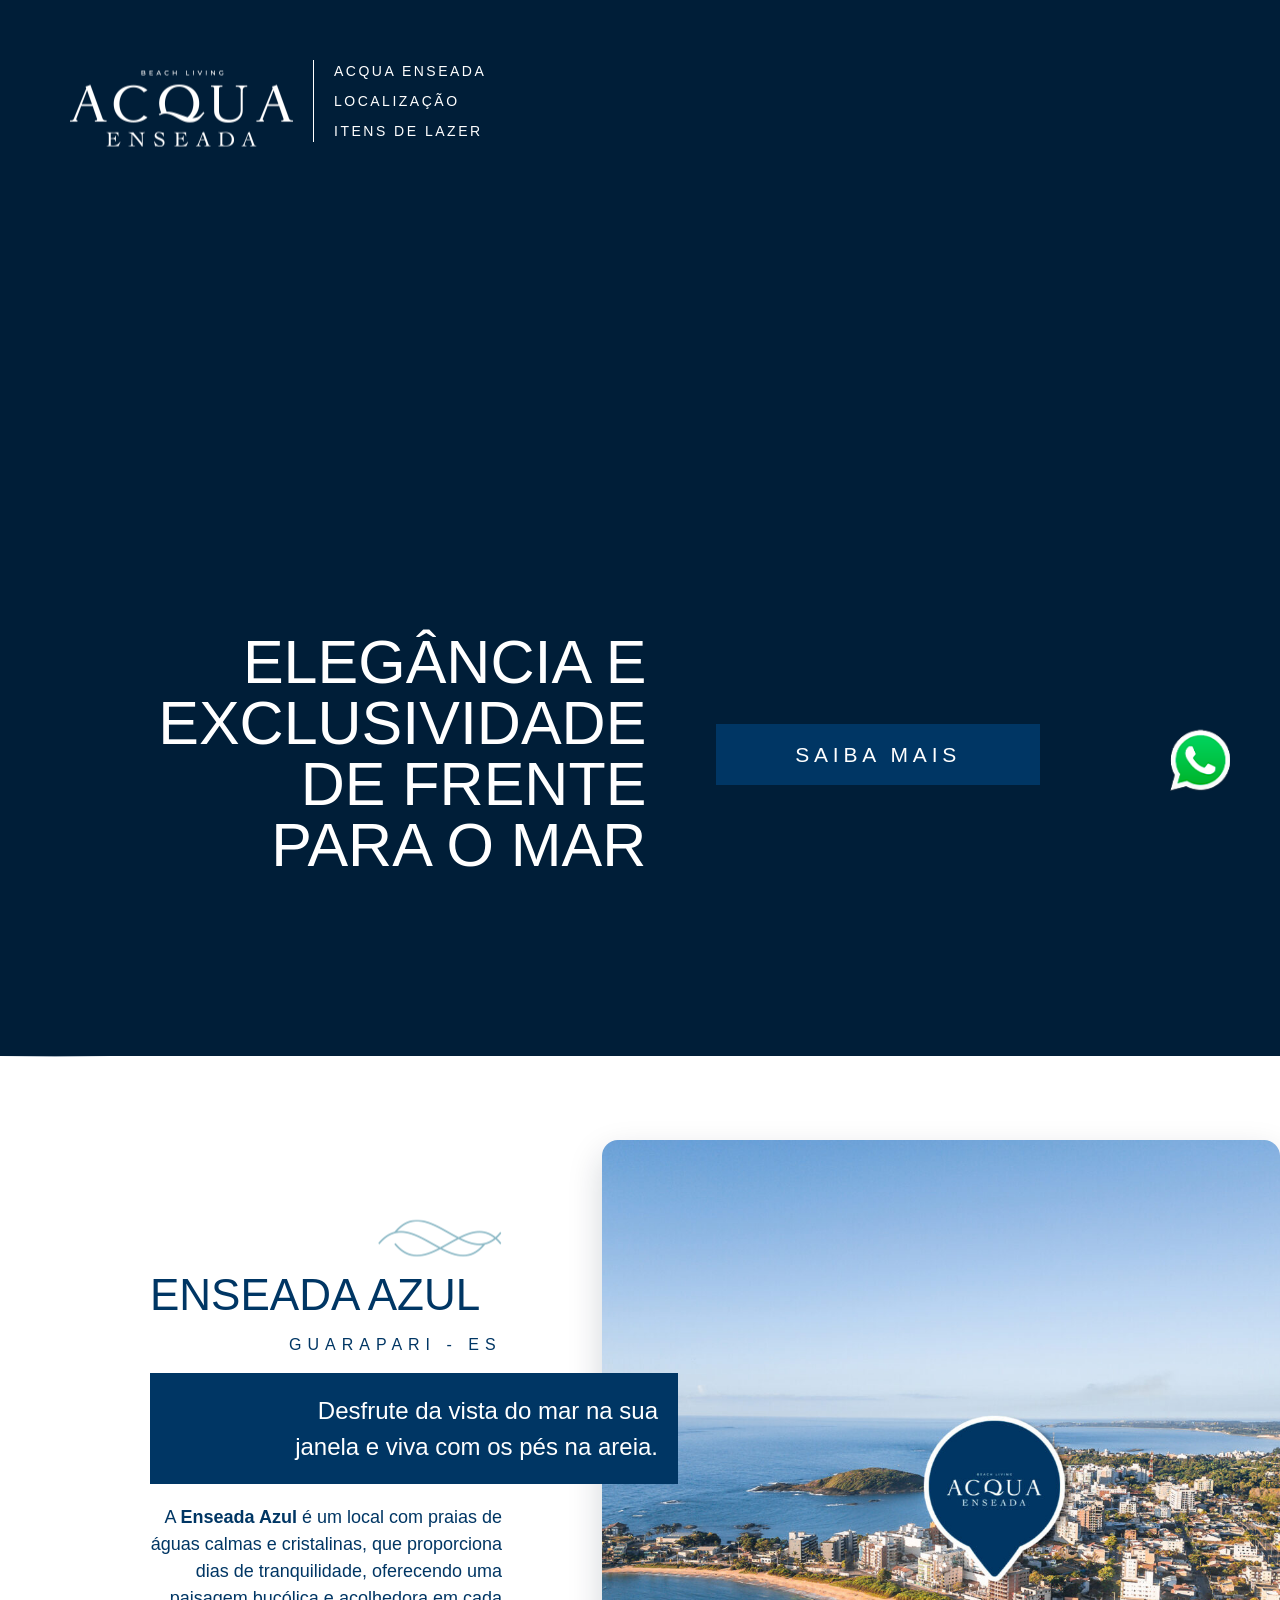
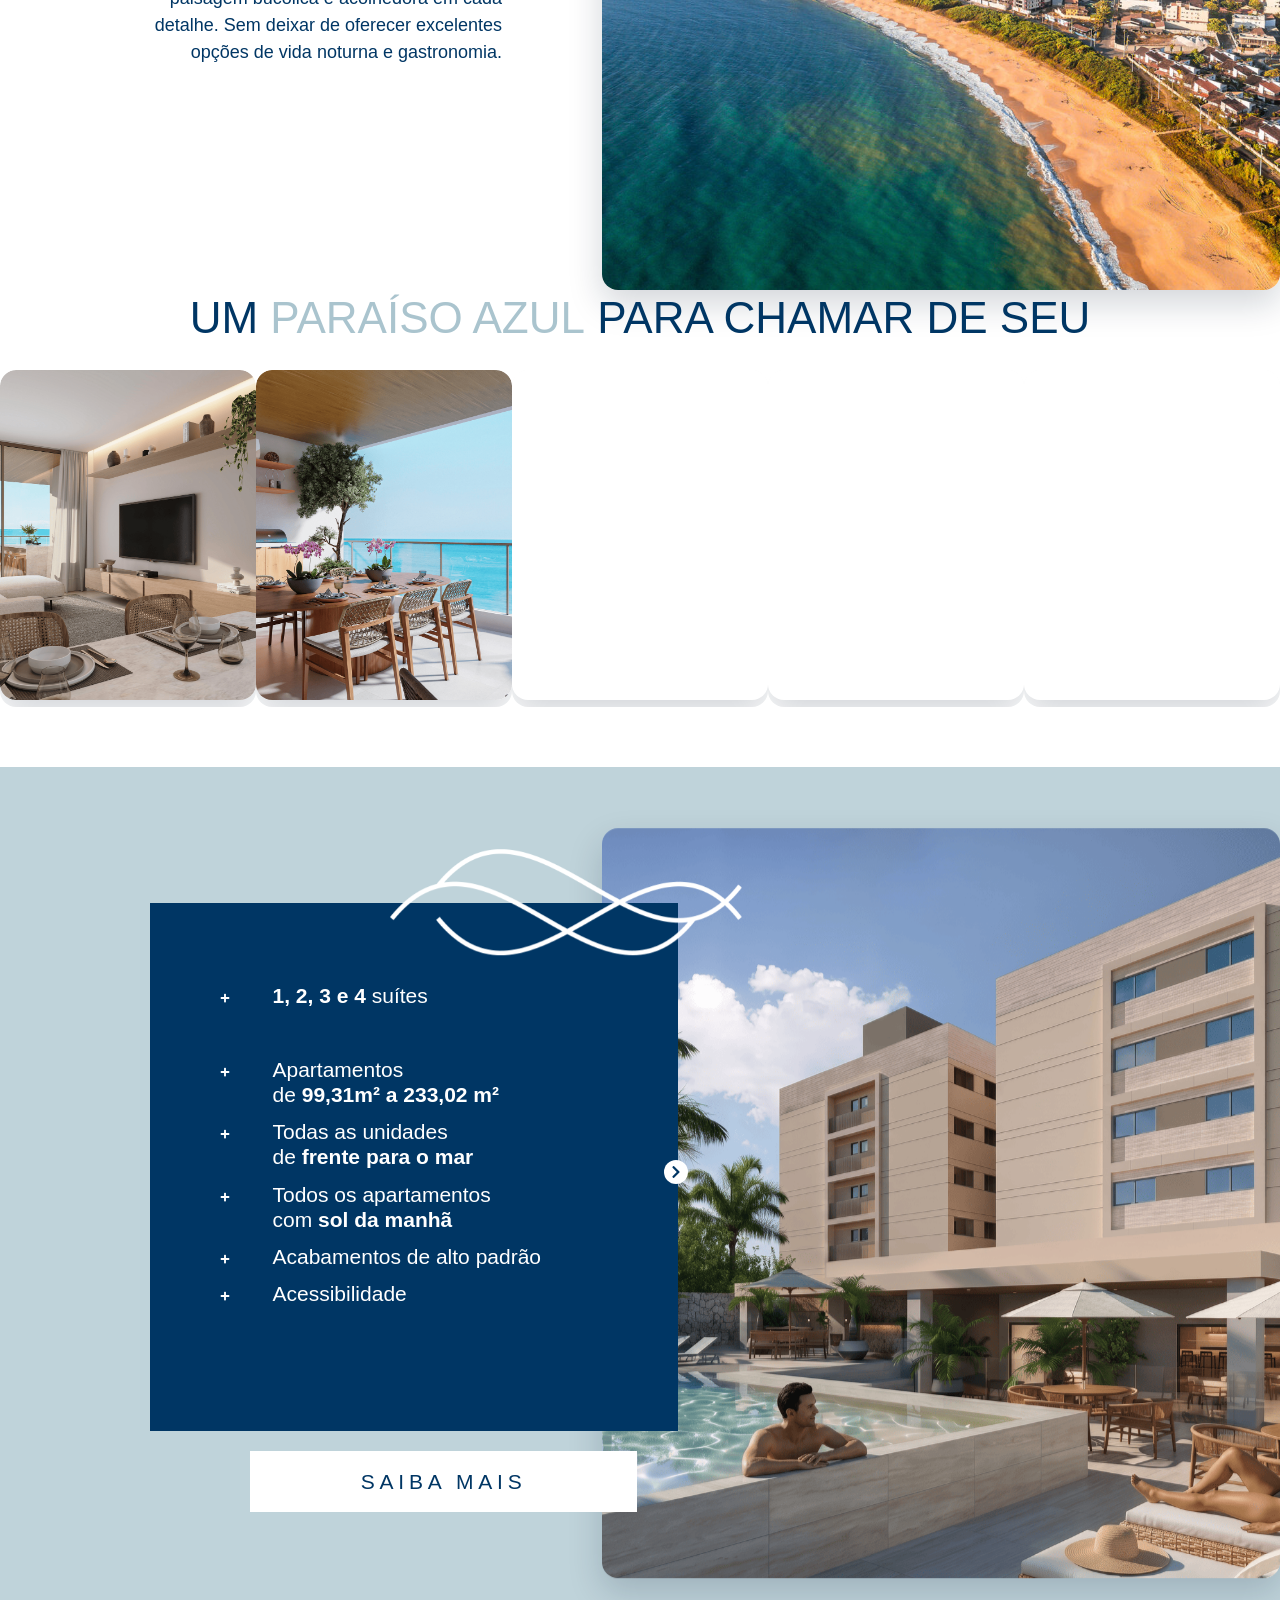
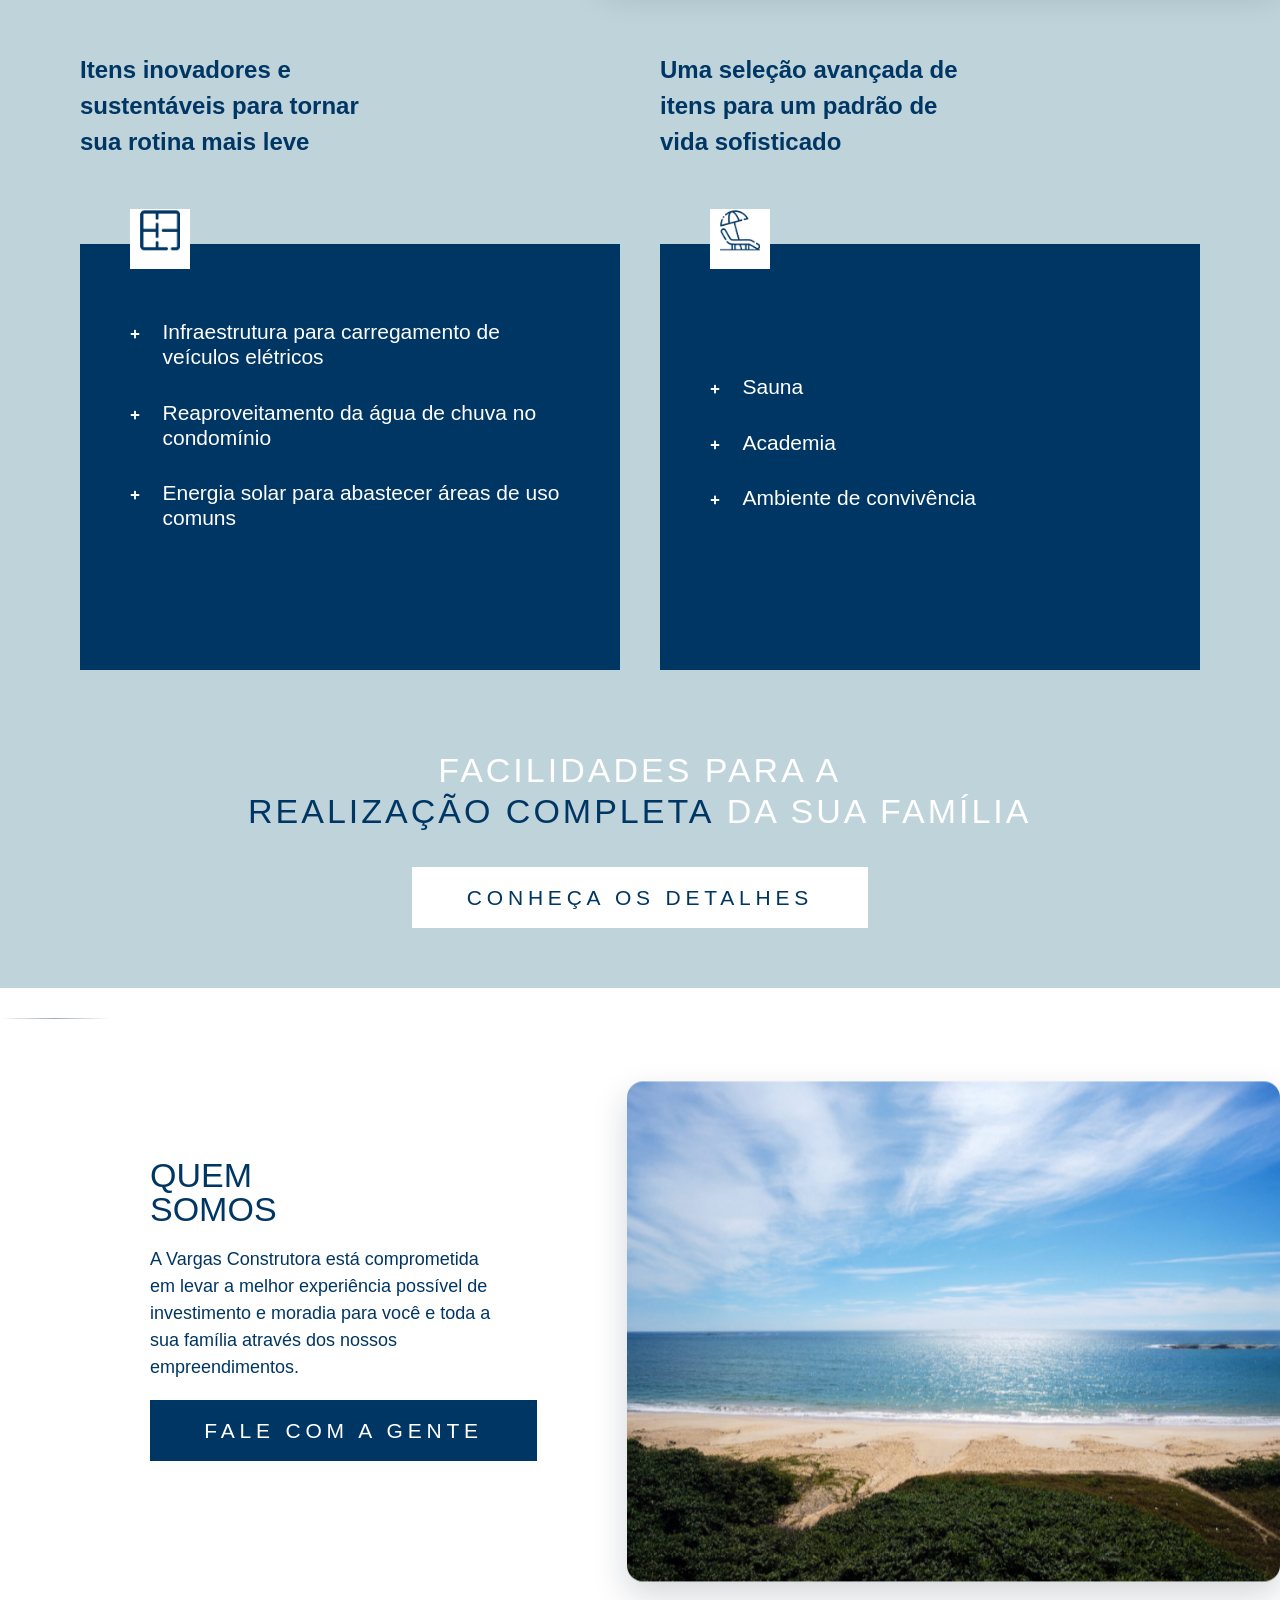
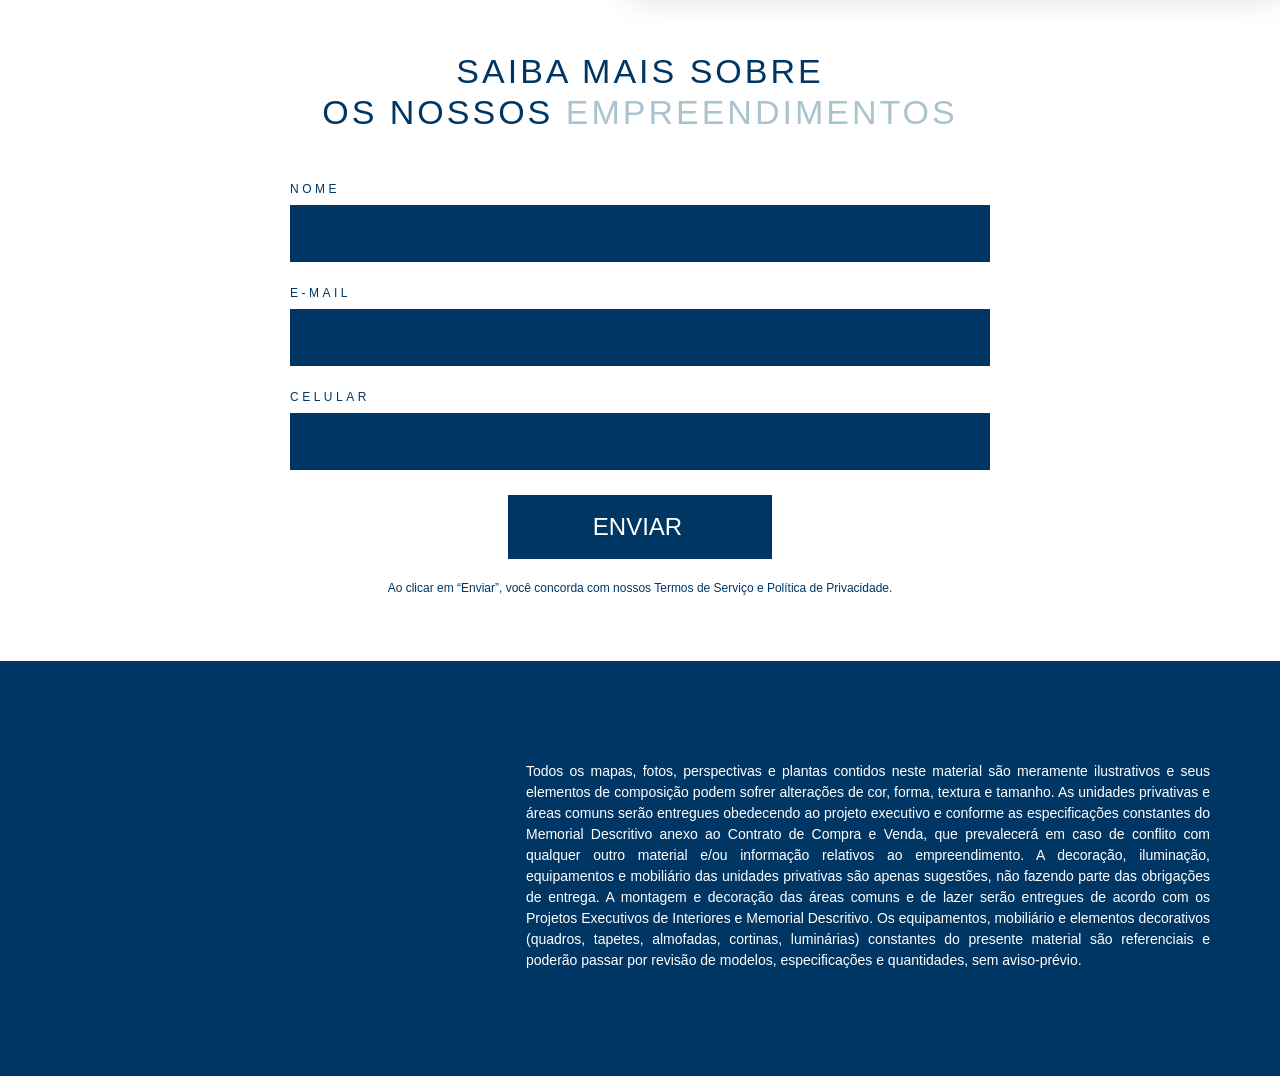
==== commit d11dce74: "adiciona feedback de toque (:active) para celular, complementando o hover do desktop" ====
--- a/index.html
+++ b/index.html
@@ -713,6 +713,23 @@
 #claude-back-to-top:hover{background:#155a8a;box-shadow:0 8px 26px rgba(13,47,79,.45);transform:translateY(-3px) scale(1.05);}
 #claude-sticky-header .claude-sh-cta:hover{background:rgba(255,255,255,.12);border-color:#fff;}
 }
+@media (hover:none), (pointer:coarse){
+  .swiper-slide-inner{transition:transform .35s ease,box-shadow .35s ease;}
+  .swiper-slide-image{transition:transform .35s ease,filter .3s ease;}
+  .swiper-slide:active .swiper-slide-inner{transform:translateY(-4px) scale(.99);box-shadow:0 16px 28px rgba(10,30,50,.24);}
+  .swiper-slide:active .swiper-slide-image{transform:scale(1.05);filter:brightness(1.04);}
+
+  .elementor-element-596ea85,.elementor-element-62427c6,.elementor-element-aa3d744,.elementor-element-60c35bd{
+    transition:transform .2s ease,box-shadow .3s ease;
+  }
+  .elementor-element-596ea85:active,.elementor-element-62427c6:active,.elementor-element-aa3d744:active,.elementor-element-60c35bd:active{
+    transform:scale(.96);
+    box-shadow:0 6px 14px rgba(0,20,40,.2);
+  }
+
+  #claude-back-to-top:active{background:#155a8a;transform:scale(.92);}
+  #claude-sticky-header .claude-sh-cta:active{background:rgba(255,255,255,.18);}
+}
 </style>
 <script id="claude-enhancements-js">
 (function(){
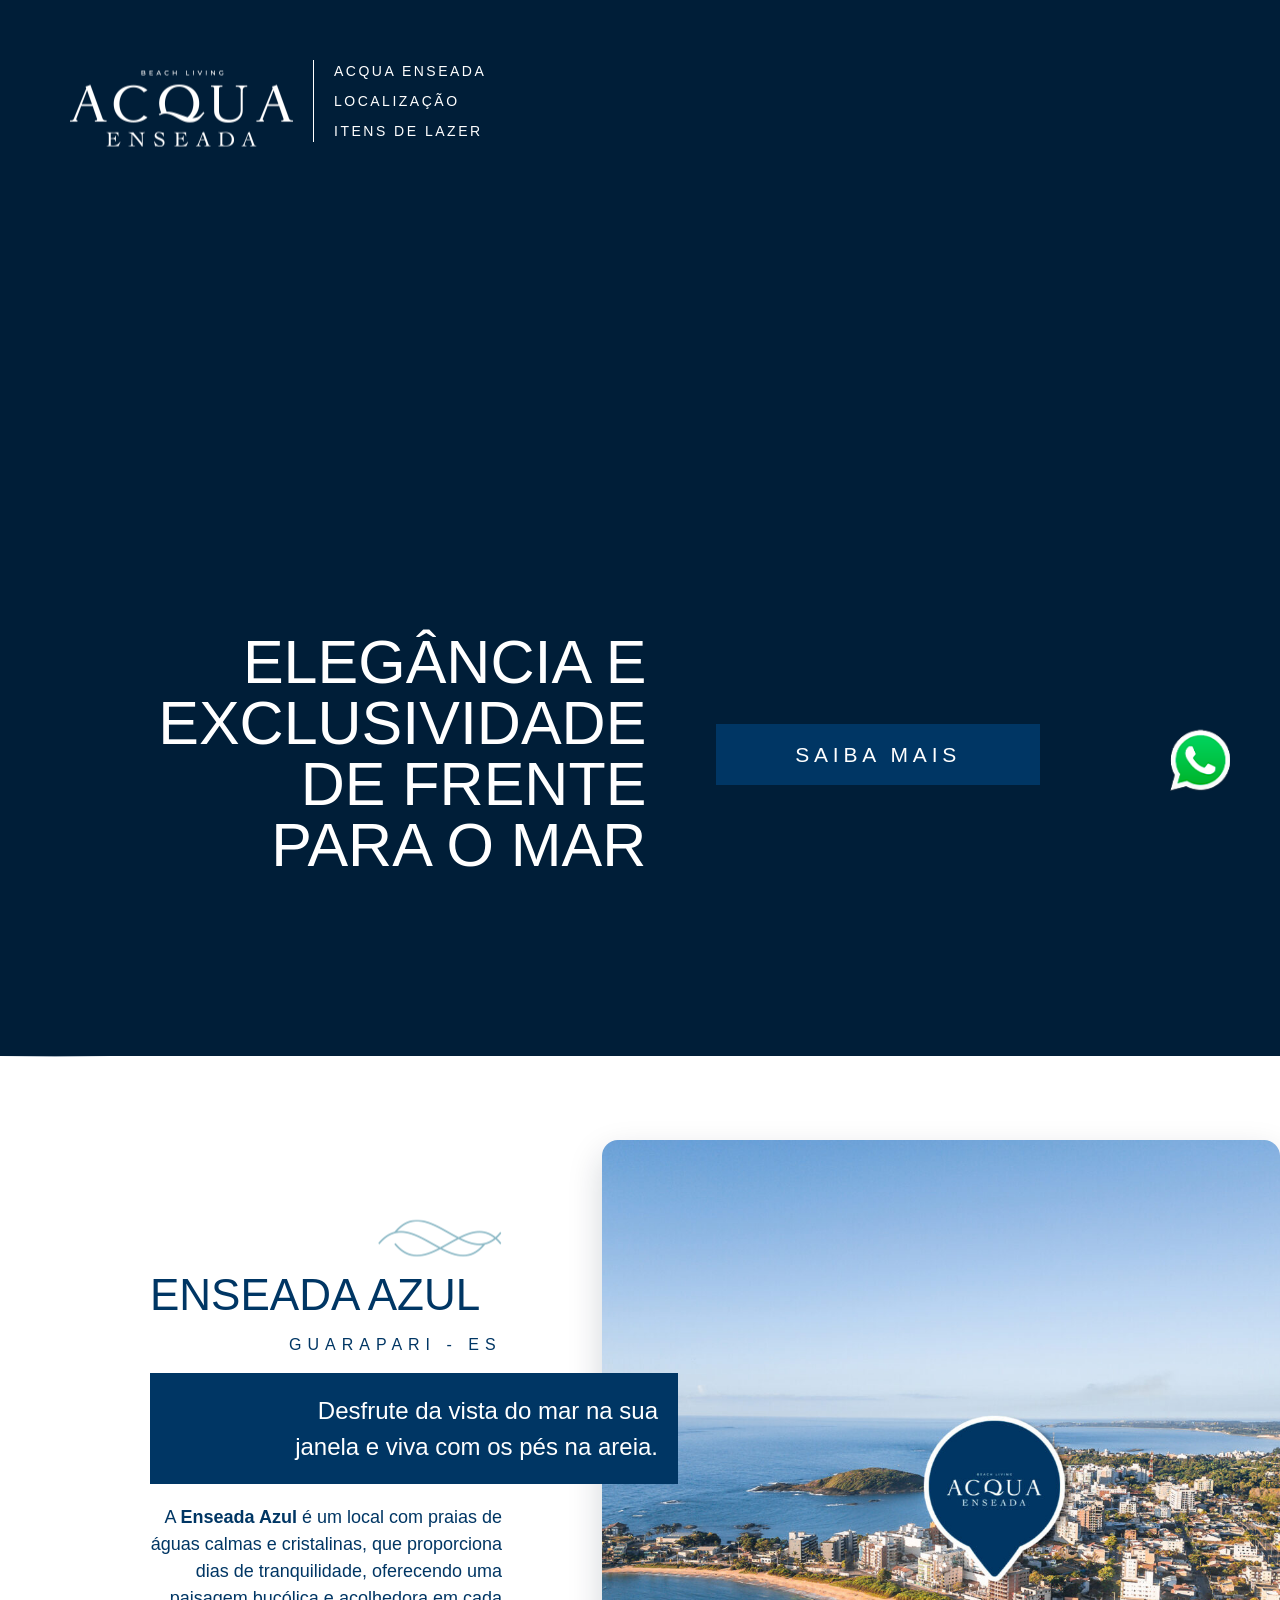
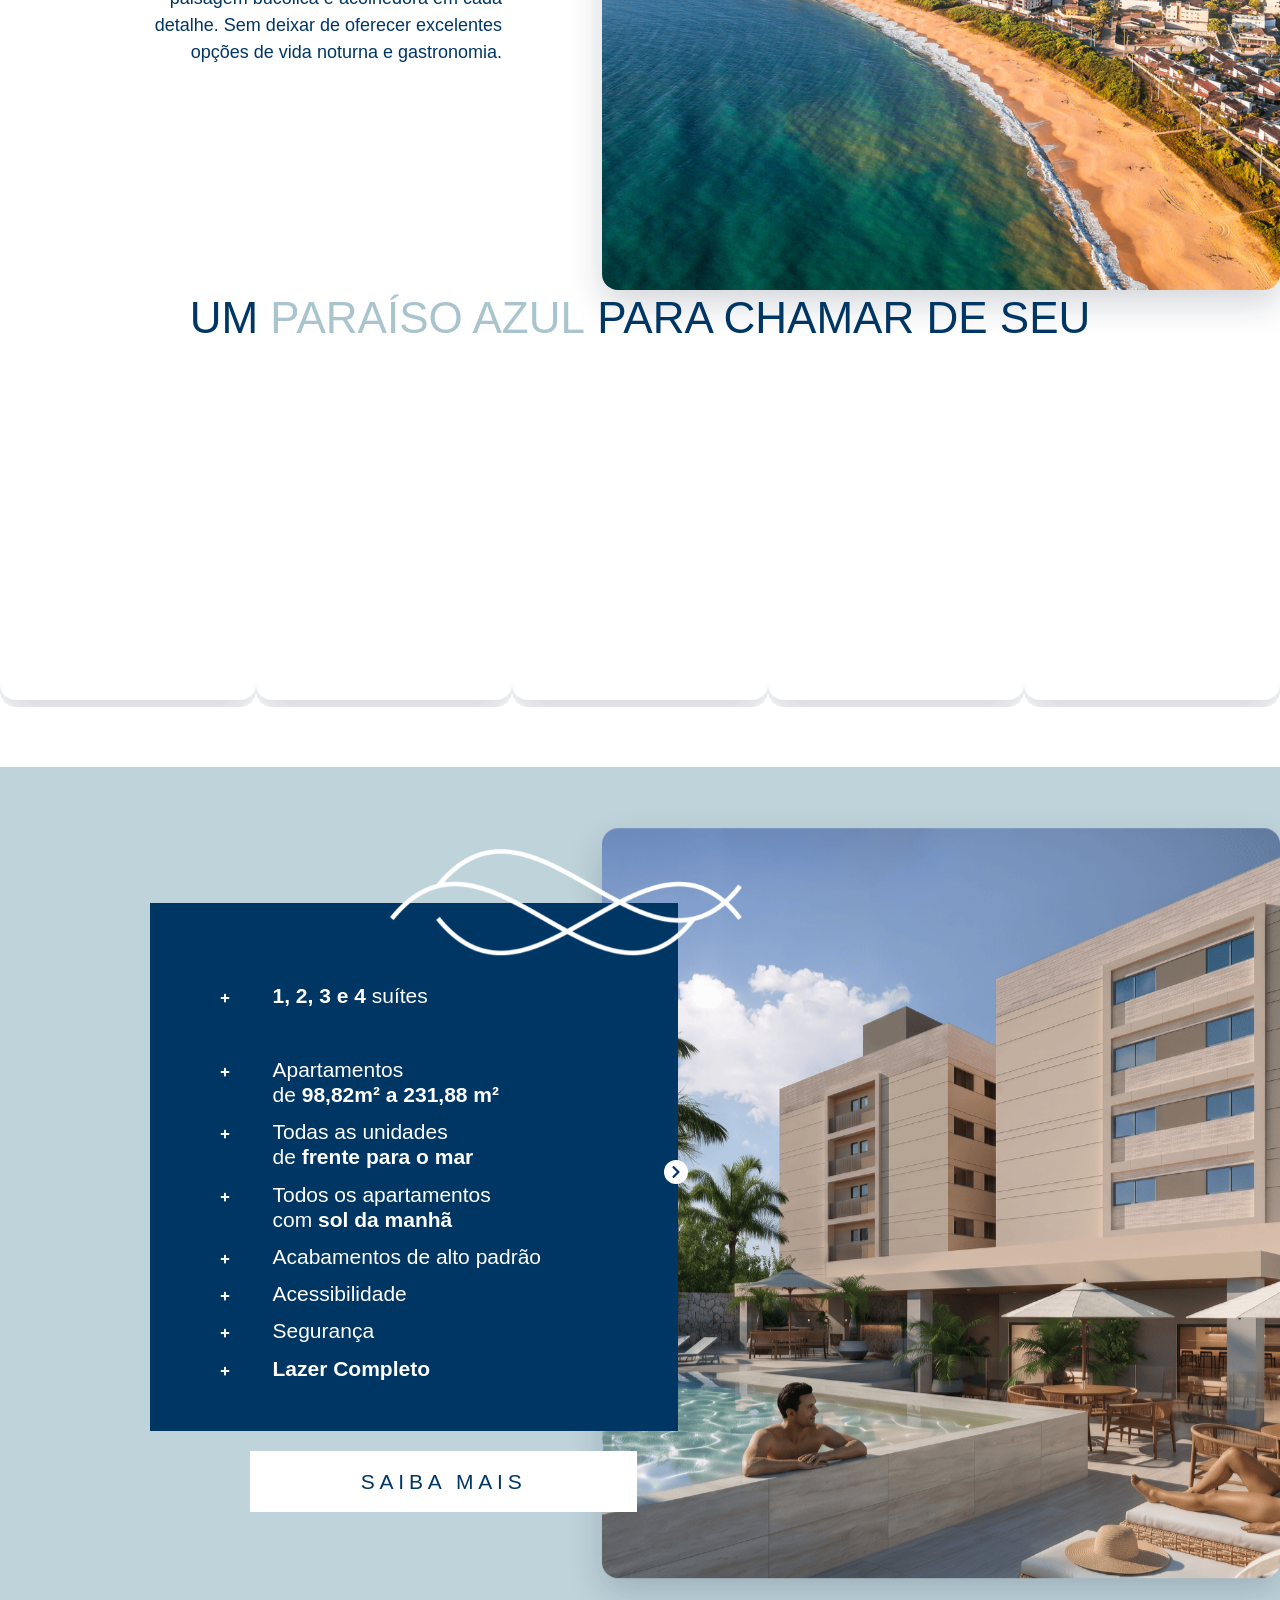
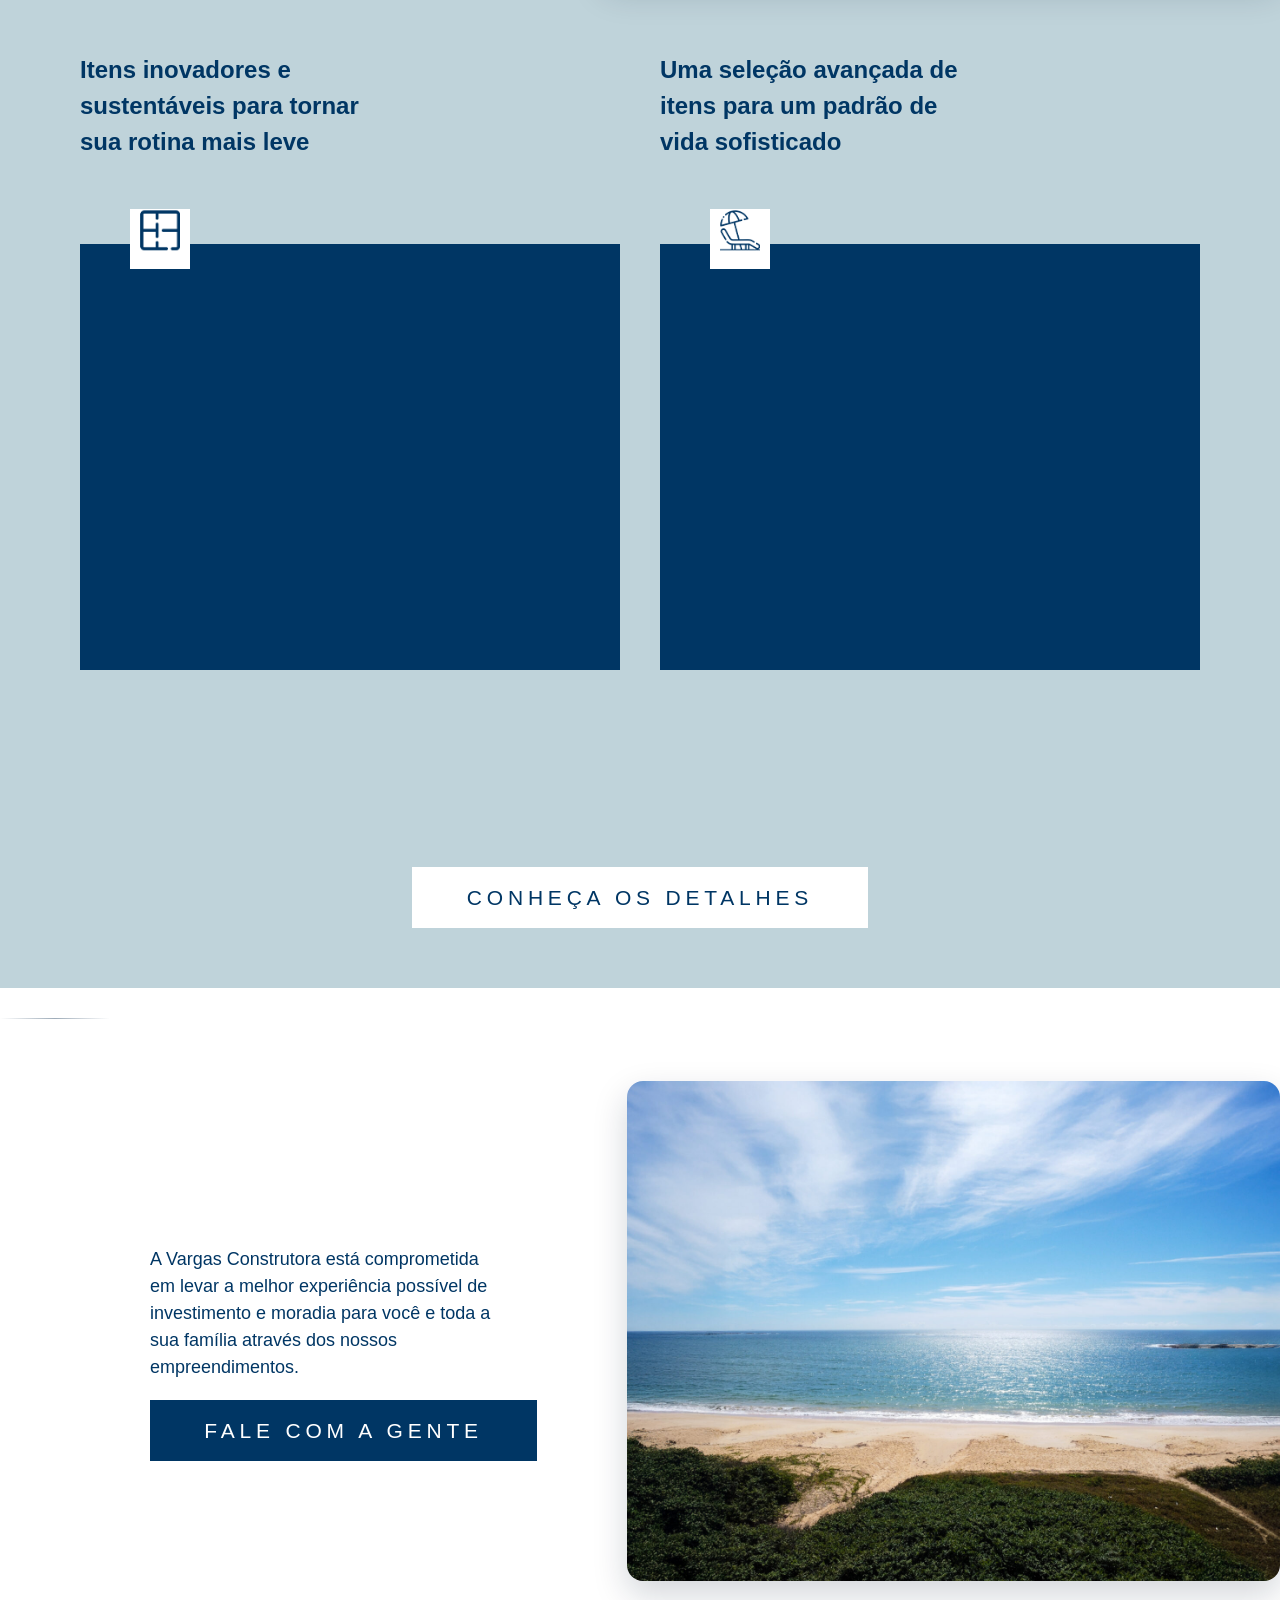
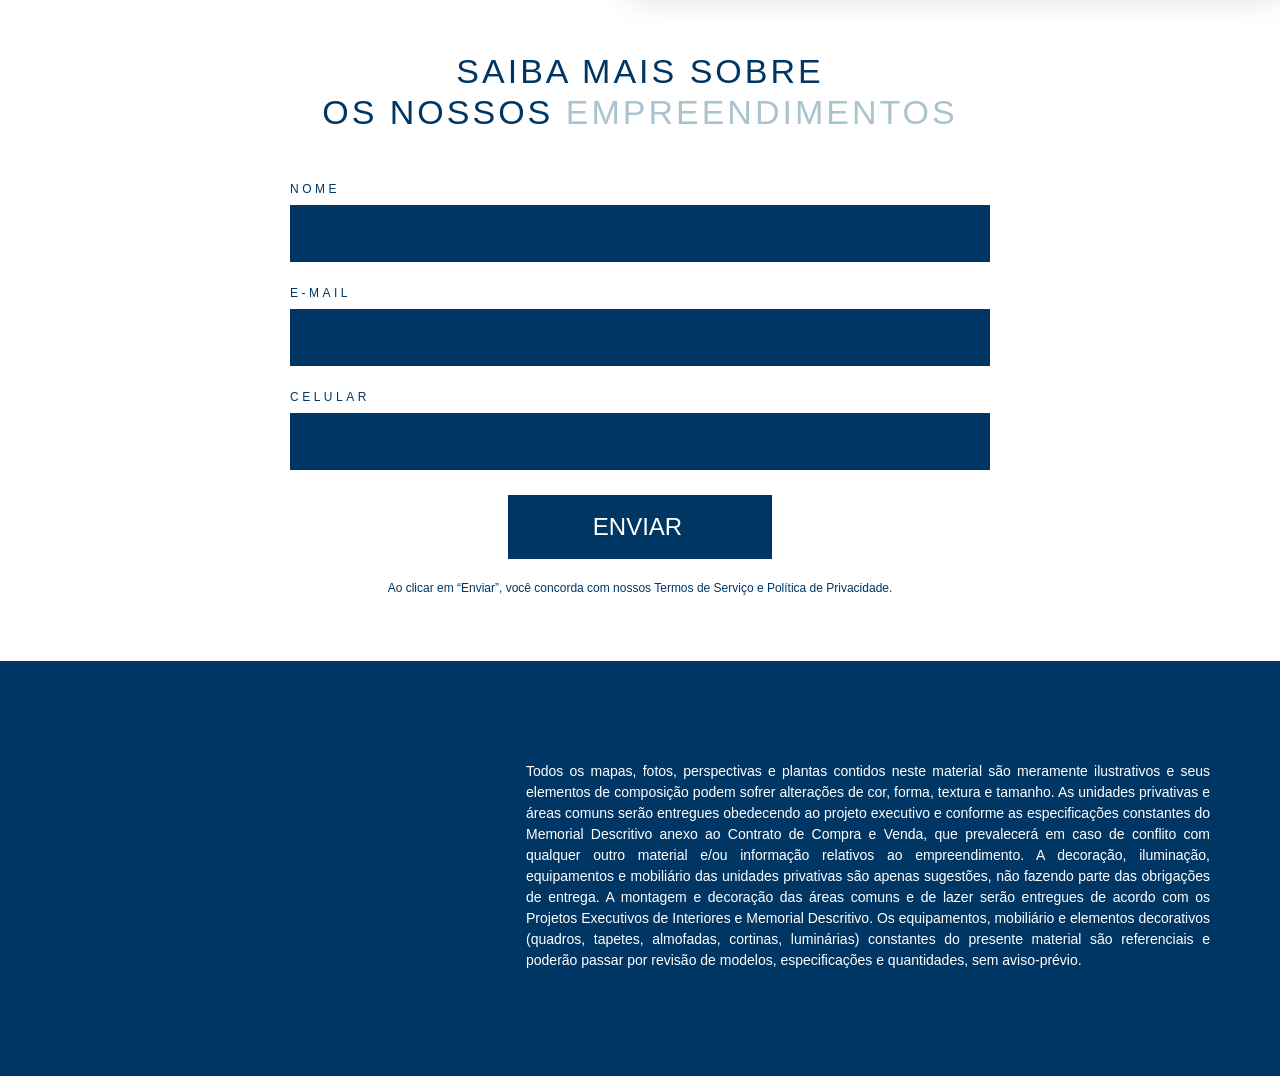
==== commit fefe9c0c: "adiciona arrastar/rolar horizontal na galeria de fotos, independente da biblioteca do site" ====
--- a/index.html
+++ b/index.html
@@ -592,6 +592,20 @@
 images=mutation.addedNodes[i].getElementsByTagName('img');is_image=mutation.addedNodes[i].tagName=="IMG";iframes=mutation.addedNodes[i].getElementsByTagName('iframe');is_iframe=mutation.addedNodes[i].tagName=="IFRAME";rocket_lazy=mutation.addedNodes[i].getElementsByClassName('rocket-lazyload');image_count+=images.length;iframe_count+=iframes.length;rocketlazy_count+=rocket_lazy.length;if(is_image){image_count+=1}
 if(is_iframe){iframe_count+=1}}});if(image_count>0||iframe_count>0||rocketlazy_count>0){lazyLoadInstance.update()}});var b=document.getElementsByTagName("body")[0];var config={childList:!0,subtree:!0};observer.observe(b,config)}},!1)</script><script data-no-minify="1" async src="wp-content/plugins/wp-rocket/assets/js/lazyload/17.8.3/lazyload.min.js"></script><script>function lazyLoadThumb(e,alt,l){var t='<img data-lazy-src="https://i.ytimg.com/vi/ID/hqdefault.jpg" alt="" width="480" height="360"><noscript><img src="https://i.ytimg.com/vi/ID/hqdefault.jpg" alt="" width="480" height="360"></noscript>',a='<button class="play" aria-label="play Youtube video"></button>';if(l){t=t.replace('data-lazy-','');t=t.replace('loading="lazy"','');t=t.replace(/<noscript>.*?<\/noscript>/g,'');}t=t.replace('alt=""','alt="'+alt+'"');return t.replace("ID",e)+a}function lazyLoadYoutubeIframe(){var e=document.createElement("iframe"),t="ID?autoplay=1";t+=0===this.parentNode.dataset.query.length?"":"&"+this.parentNode.dataset.query;e.setAttribute("src",t.replace("ID",this.parentNode.dataset.src)),e.setAttribute("frameborder","0"),e.setAttribute("allowfullscreen","1"),e.setAttribute("allow","accelerometer; autoplay; encrypted-media; gyroscope; picture-in-picture"),this.parentNode.parentNode.replaceChild(e,this.parentNode)}document.addEventListener("DOMContentLoaded",function(){var exclusions=[];var e,t,p,u,l,a=document.getElementsByClassName("rll-youtube-player");for(t=0;t<a.length;t++)(e=document.createElement("div")),(u='https://i.ytimg.com/vi/ID/hqdefault.jpg'),(u=u.replace('ID',a[t].dataset.id)),(l=exclusions.some(exclusion=>u.includes(exclusion))),e.setAttribute("data-id",a[t].dataset.id),e.setAttribute("data-query",a[t].dataset.query),e.setAttribute("data-src",a[t].dataset.src),(e.innerHTML=lazyLoadThumb(a[t].dataset.id,a[t].dataset.alt,l)),a[t].appendChild(e),(p=e.querySelector(".play")),(p.onclick=lazyLoadYoutubeIframe)});</script>
 <script>var rocket_beacon_data = {"ajax_url":"https:\/\/acquaenseada.com.br\/wp-admin\/admin-ajax.php","nonce":"d3238100f4","url":"https:\/\/acquaenseada.com.br","is_mobile":false,"width_threshold":1600,"height_threshold":700,"delay":500,"debug":null,"status":{"atf":true,"lrc":true},"elements":"img, video, picture, p, main, div, li, svg, section, header, span","lrc_threshold":1800}</script><script data-name="wpr-wpr-beacon" src='wp-content/plugins/wp-rocket/assets/js/wpr-beacon.min.js' async></script><script>class RocketElementorAnimation{constructor(){this.deviceMode=document.createElement("span"),this.deviceMode.id="elementor-device-mode-wpr",this.deviceMode.setAttribute("class","elementor-screen-only"),document.body.appendChild(this.deviceMode)}_detectAnimations(){let t=getComputedStyle(this.deviceMode,":after").content.replace(/"/g,"");this.animationSettingKeys=this._listAnimationSettingsKeys(t),document.querySelectorAll(".elementor-invisible[data-settings]").forEach(t=>{const e=t.getBoundingClientRect();if(e.bottom>=0&&e.top<=window.innerHeight)try{this._animateElement(t)}catch(t){}})}_animateElement(t){const e=JSON.parse(t.dataset.settings),i=e._animation_delay||e.animation_delay||0,n=e[this.animationSettingKeys.find(t=>e[t])];if("none"===n)return void t.classList.remove("elementor-invisible");t.classList.remove(n),this.currentAnimation&&t.classList.remove(this.currentAnimation),this.currentAnimation=n;let s=setTimeout(()=>{t.classList.remove("elementor-invisible"),t.classList.add("animated",n),this._removeAnimationSettings(t,e)},i);window.addEventListener("rocket-startLoading",function(){clearTimeout(s)})}_listAnimationSettingsKeys(t="mobile"){const e=[""];switch(t){case"mobile":e.unshift("_mobile");case"tablet":e.unshift("_tablet");case"desktop":e.unshift("_desktop")}const i=[];return["animation","_animation"].forEach(t=>{e.forEach(e=>{i.push(t+e)})}),i}_removeAnimationSettings(t,e){this._listAnimationSettingsKeys().forEach(t=>delete e[t]),t.dataset.settings=JSON.stringify(e)}static run(){const t=new RocketElementorAnimation;requestAnimationFrame(t._detectAnimations.bind(t))}}document.addEventListener("DOMContentLoaded",RocketElementorAnimation.run);</script><style id="claude-enhancements-css">
+/* Galeria: permite arrastar/rolar horizontalmente pra ver mais fotos */
+.elementor-element-803959d .swiper{
+  overflow-x:auto !important;
+  overflow-y:hidden;
+  cursor:grab;
+  scroll-snap-type:x proximity;
+  -webkit-overflow-scrolling:touch;
+  scrollbar-width:none;
+  -ms-overflow-style:none;
+}
+.elementor-element-803959d .swiper::-webkit-scrollbar{display:none;}
+.elementor-element-803959d .swiper.claude-dragging{cursor:grabbing;}
+.elementor-element-803959d .swiper-slide{scroll-snap-align:start;}
+
 /* Animação suave nos botões "Saiba mais" / "Conheça os detalhes" / "Fale com a gente" */
 .elementor-element-596ea85,.elementor-element-62427c6,.elementor-element-aa3d744,.elementor-element-60c35bd{
   position:relative;overflow:hidden;
@@ -732,6 +746,40 @@
 }
 </style>
 <script id="claude-enhancements-js">
+  /* ---------- Galeria: arrastar pra rolar (Pointer Events) ---------- */
+  var galleryEl=document.querySelector('.elementor-element-803959d .swiper');
+  if(galleryEl){
+    var isDown=false,startX=0,scrollLeftStart=0,dragDistance=0;
+    galleryEl.style.touchAction='pan-y';
+    galleryEl.addEventListener('pointerdown',function(e){
+      if(e.pointerType==='mouse'&&e.button!==0)return;
+      isDown=true;dragDistance=0;
+      galleryEl.classList.add('claude-dragging');
+      startX=e.clientX;
+      scrollLeftStart=galleryEl.scrollLeft;
+      try{galleryEl.setPointerCapture(e.pointerId);}catch(err){}
+    });
+    galleryEl.addEventListener('pointerup',function(e){
+      isDown=false;
+      galleryEl.classList.remove('claude-dragging');
+      try{galleryEl.releasePointerCapture(e.pointerId);}catch(err){}
+    });
+    galleryEl.addEventListener('pointercancel',function(){
+      isDown=false;
+      galleryEl.classList.remove('claude-dragging');
+    });
+    galleryEl.addEventListener('pointermove',function(e){
+      if(!isDown)return;
+      var delta=e.clientX-startX;
+      dragDistance=Math.abs(delta);
+      galleryEl.scrollLeft=scrollLeftStart-delta;
+    });
+    /* Evita abrir o lightbox sem querer quando o usuário estava arrastando */
+    galleryEl.addEventListener('click',function(e){
+      if(dragDistance>6){e.preventDefault();e.stopPropagation();}
+    },true);
+  }
+
 (function(){
   /* ---------- Scroll customizado, mais suave e elegante nos links internos ---------- */
   function easeOutExpo(t){return t===1?1:1-Math.pow(2,-10*t);}
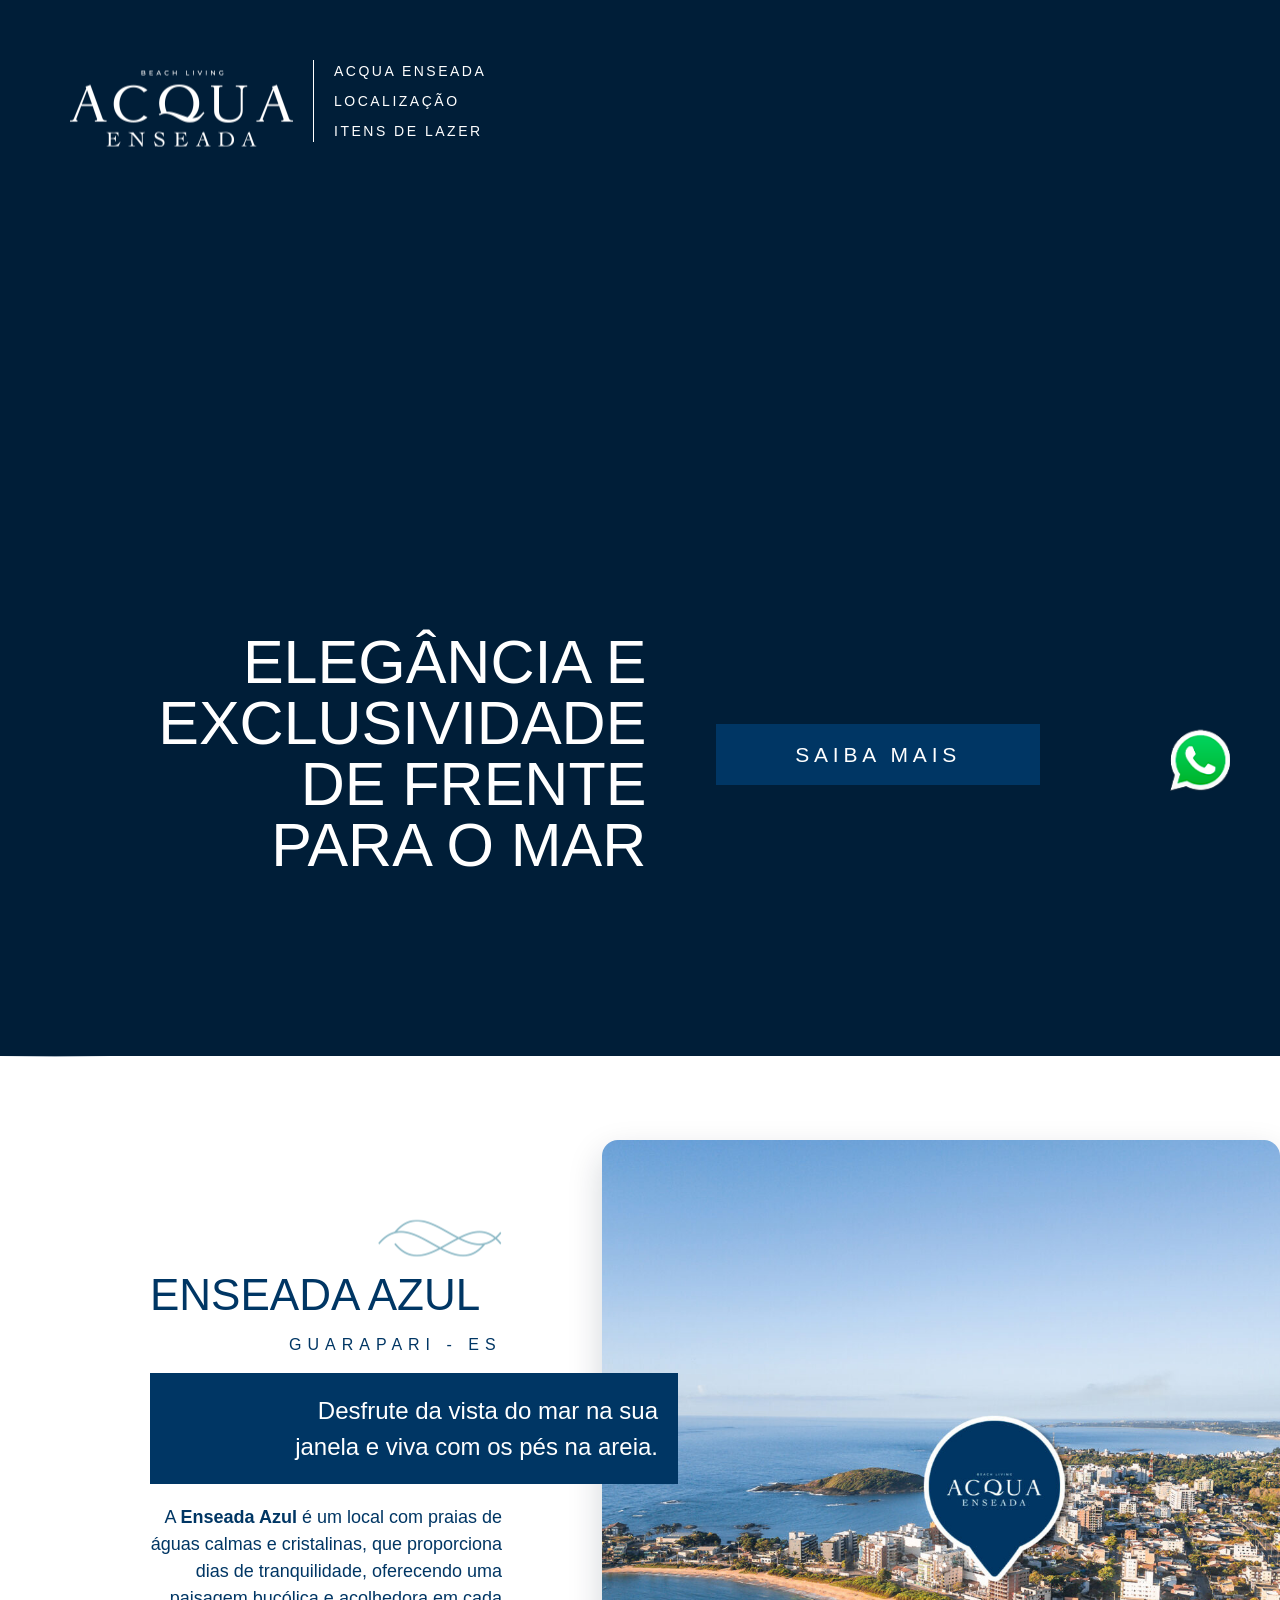
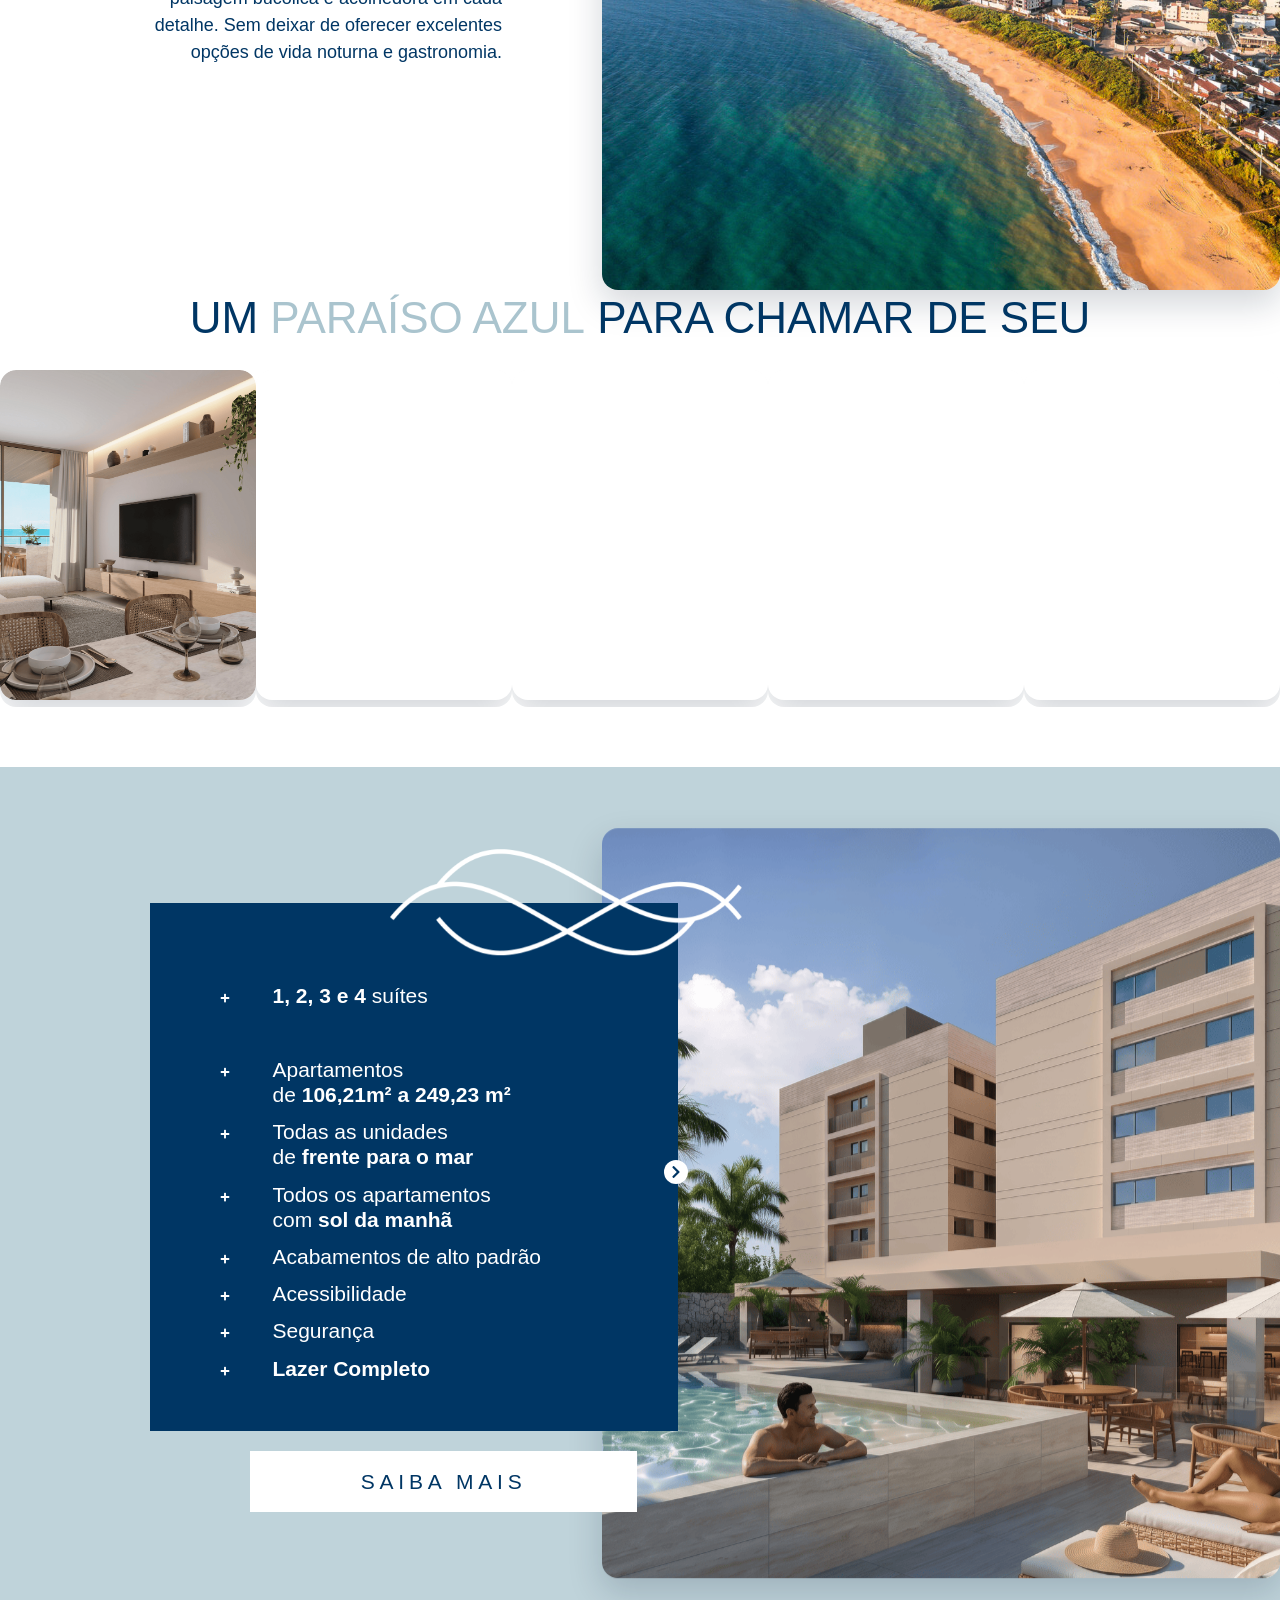
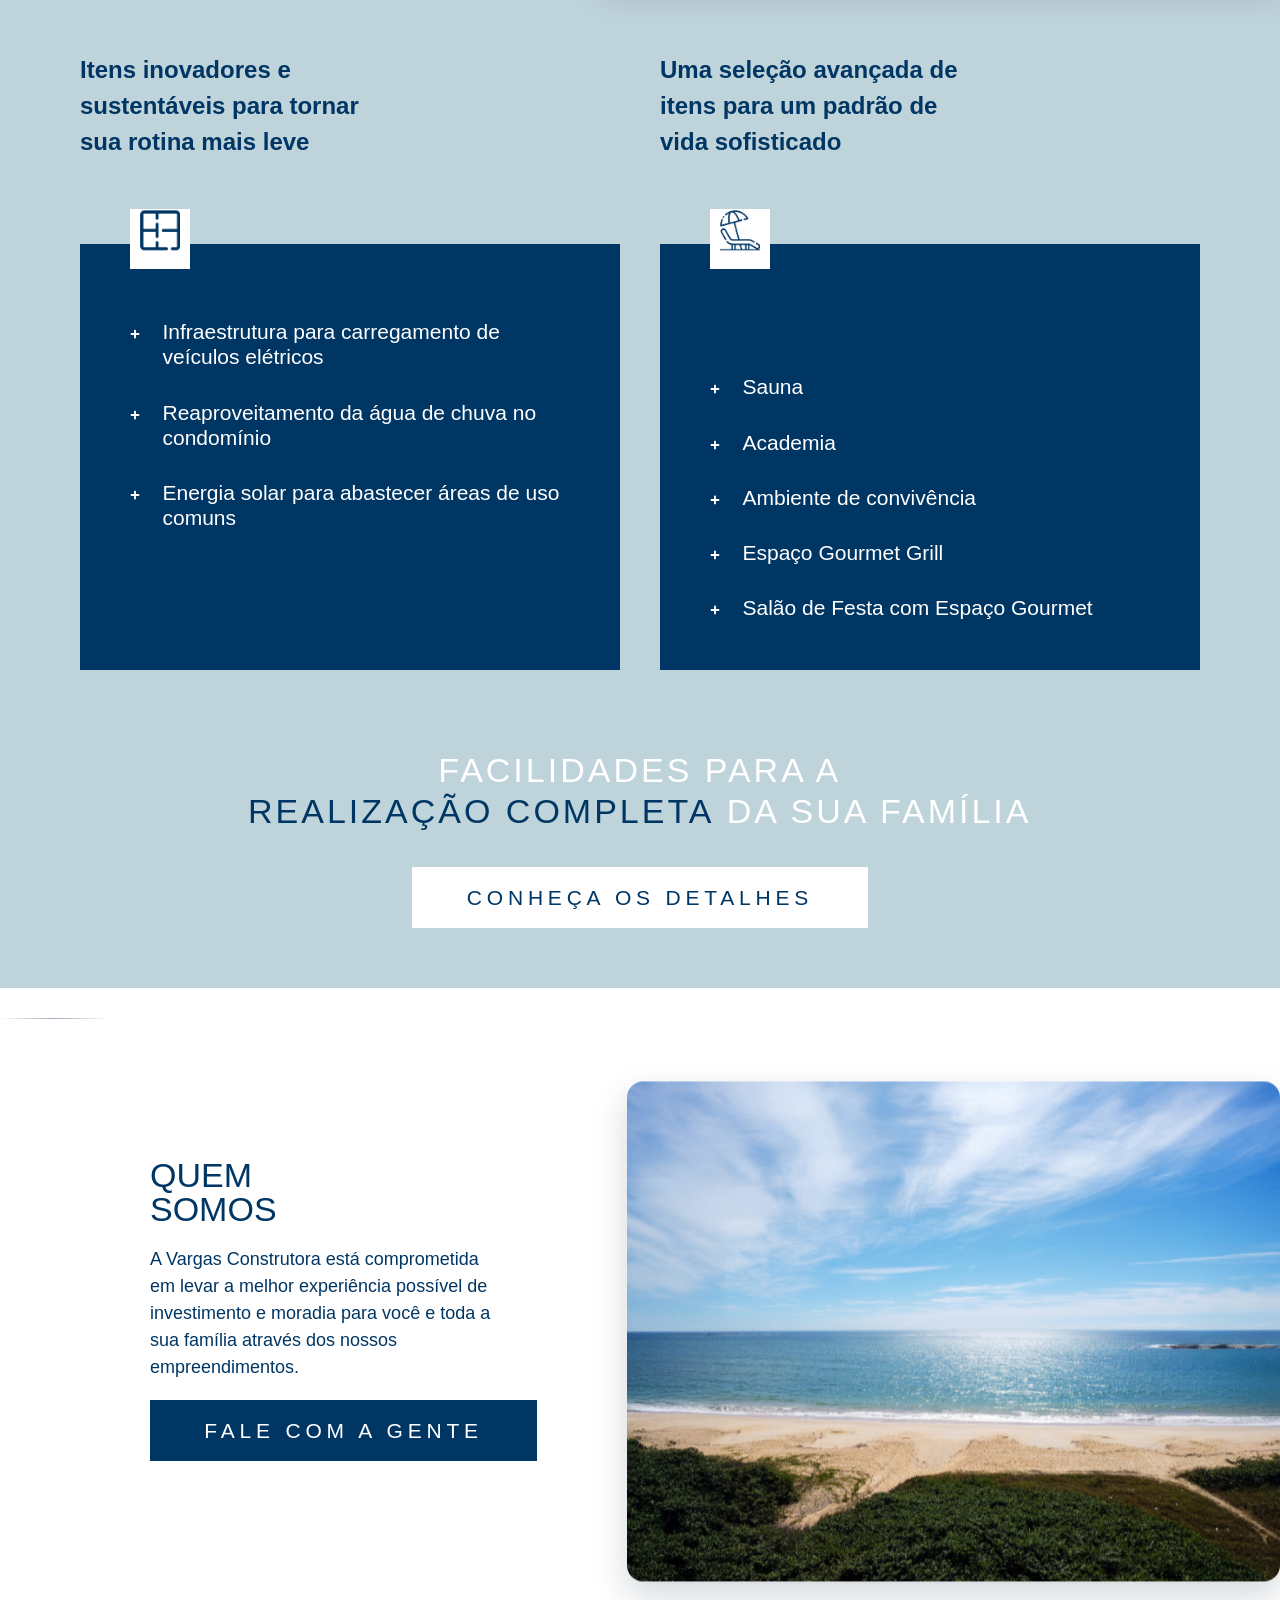
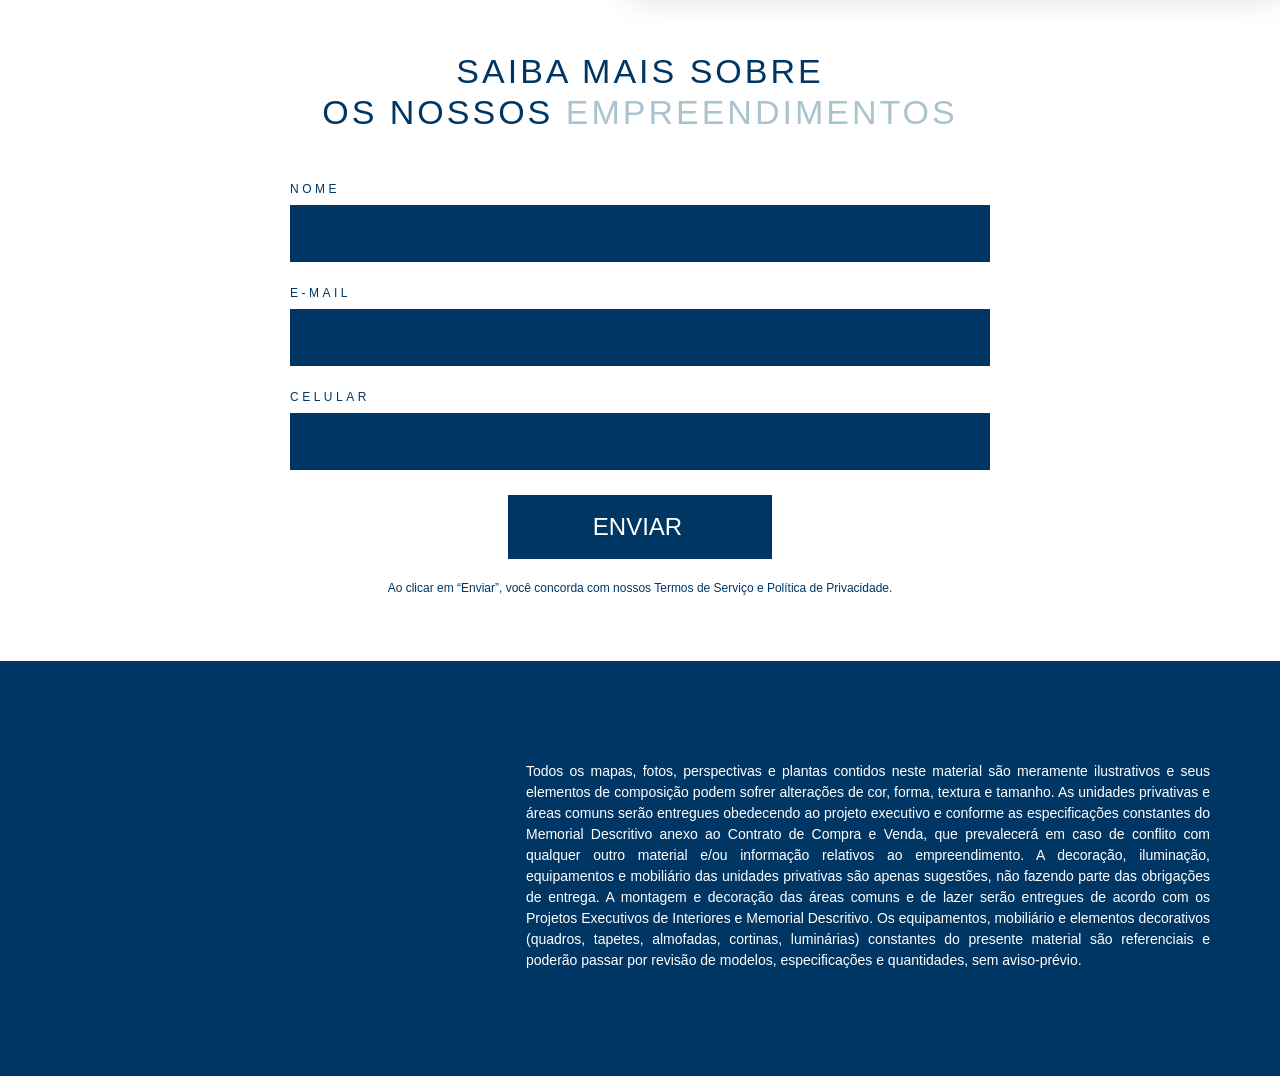
==== commit 205226a8: "corrige escopo do codigo da galeria (estava fora do bloco protegido, podendo colidir com outros scri" ====
--- a/index.html
+++ b/index.html
@@ -746,6 +746,7 @@
 }
 </style>
 <script id="claude-enhancements-js">
+(function(){
   /* ---------- Galeria: arrastar pra rolar (Pointer Events) ---------- */
   var galleryEl=document.querySelector('.elementor-element-803959d .swiper');
   if(galleryEl){
@@ -780,7 +781,6 @@
     },true);
   }
 
-(function(){
   /* ---------- Scroll customizado, mais suave e elegante nos links internos ---------- */
   function easeOutExpo(t){return t===1?1:1-Math.pow(2,-10*t);}
 
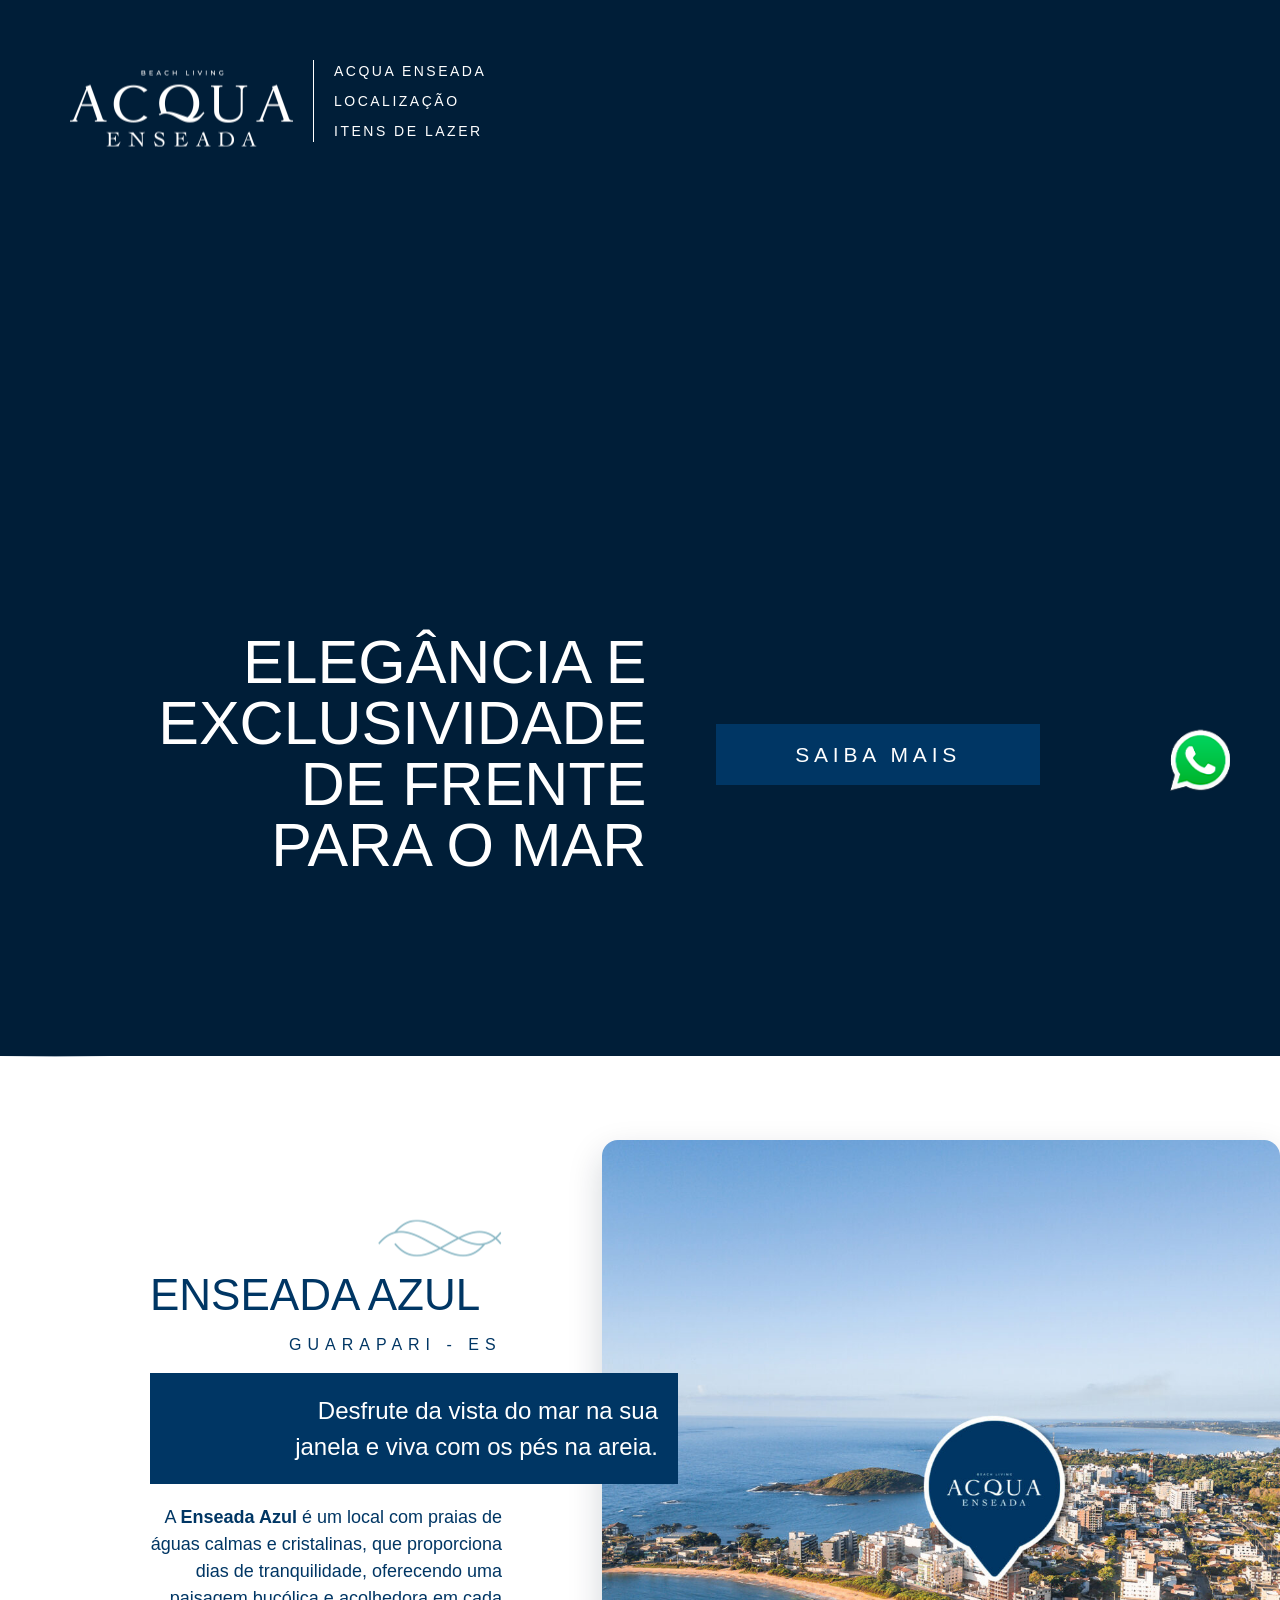
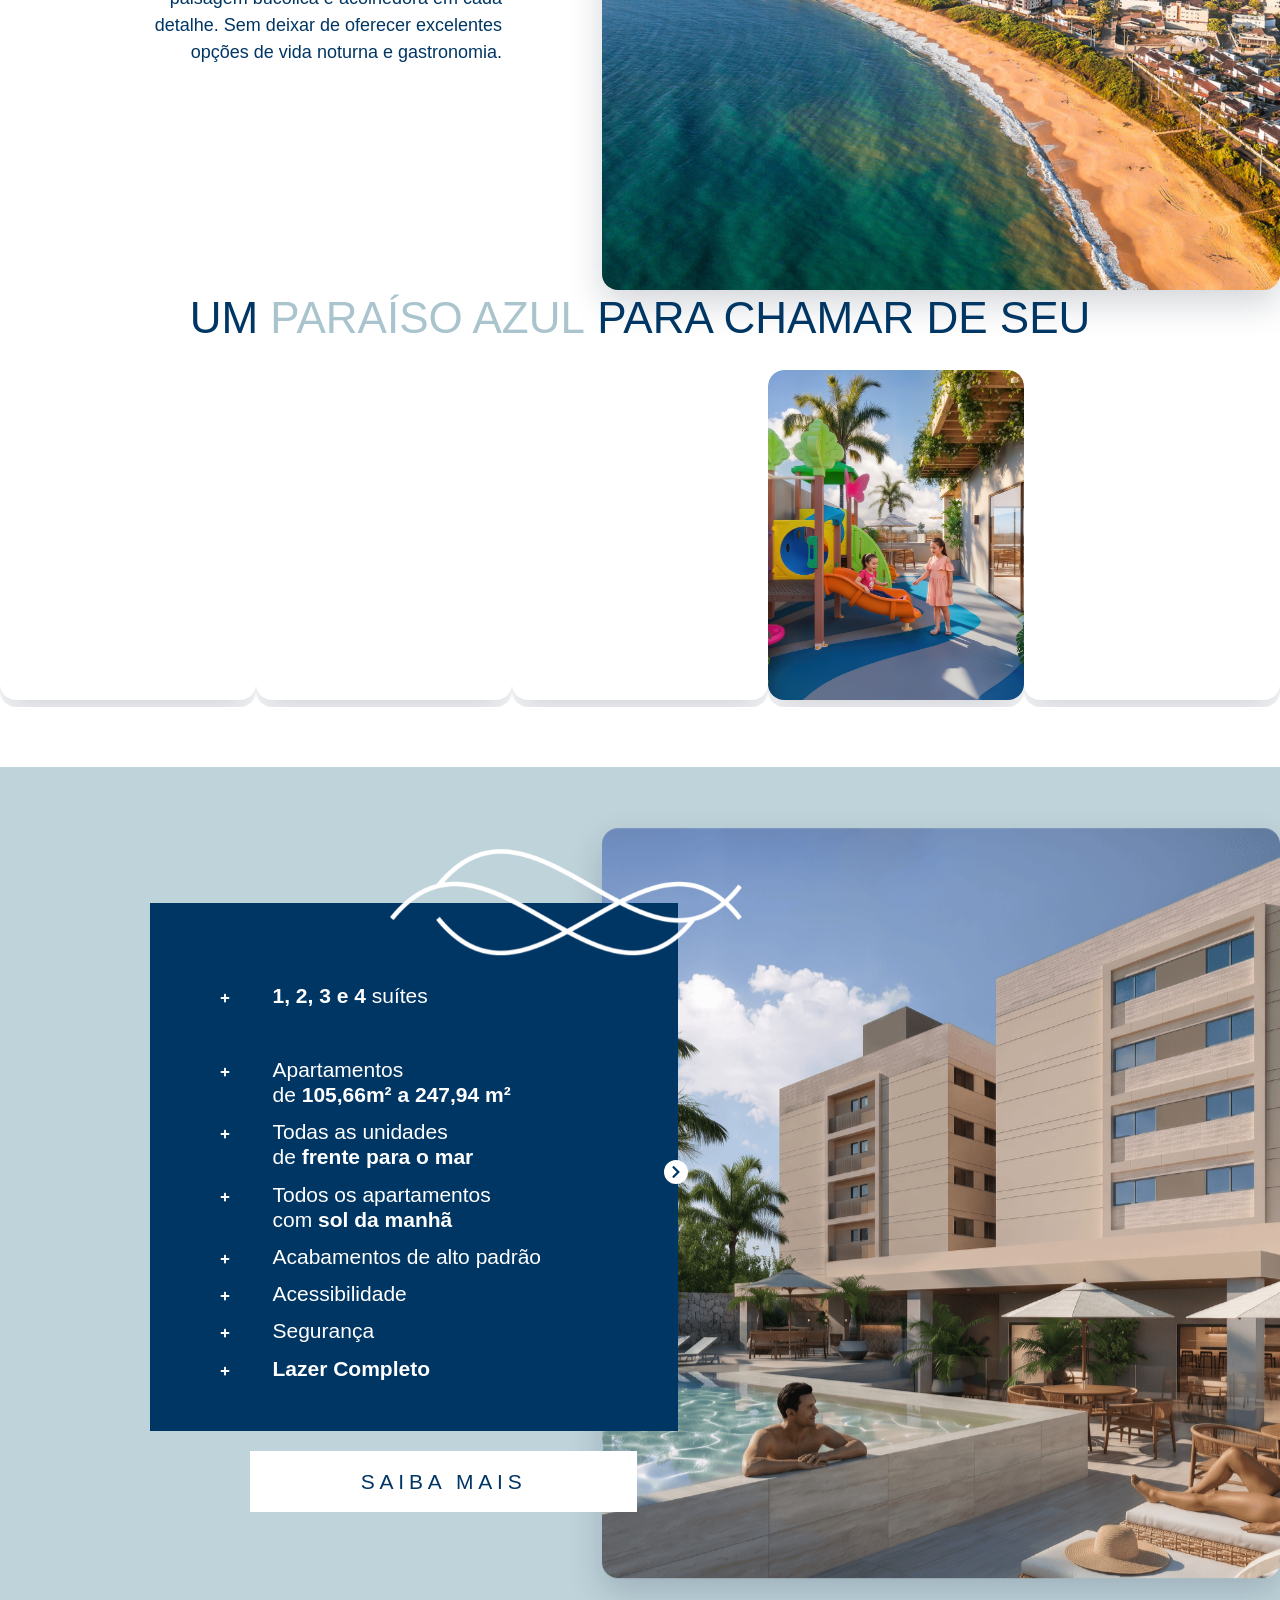
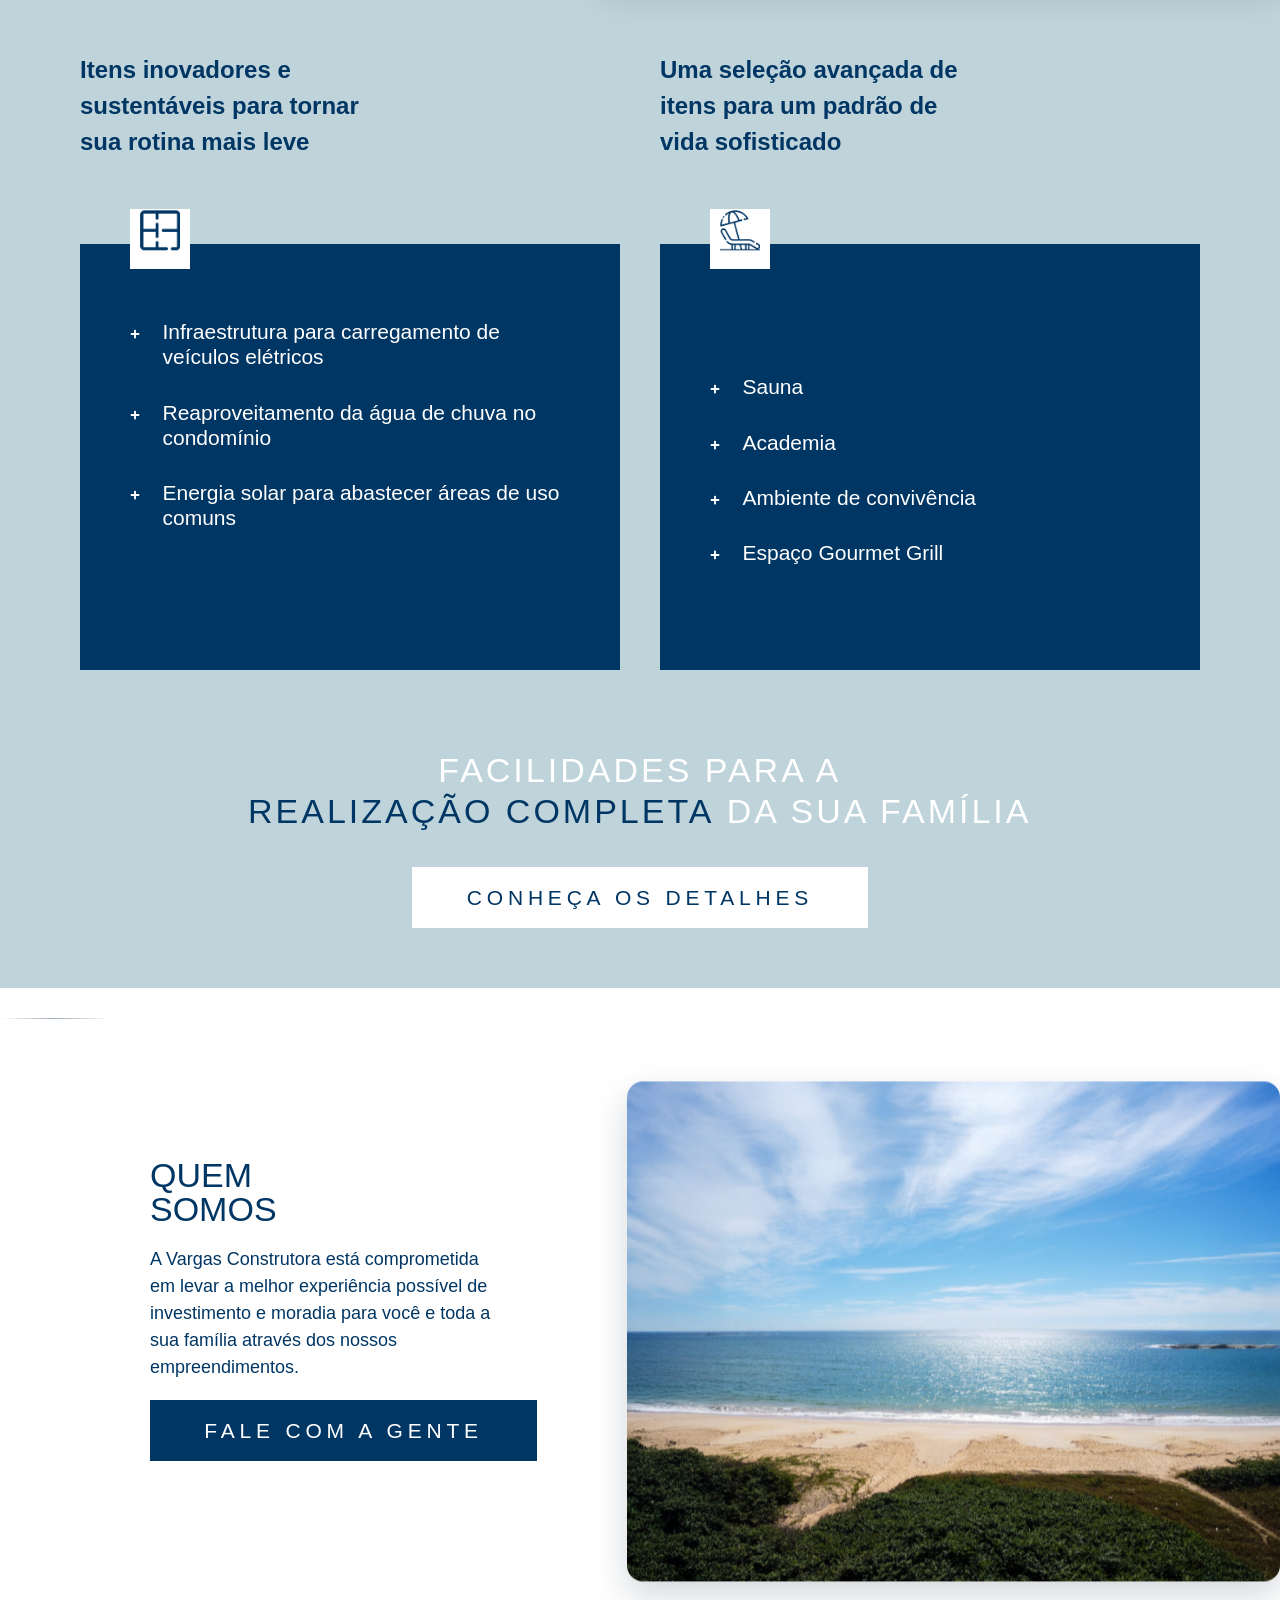
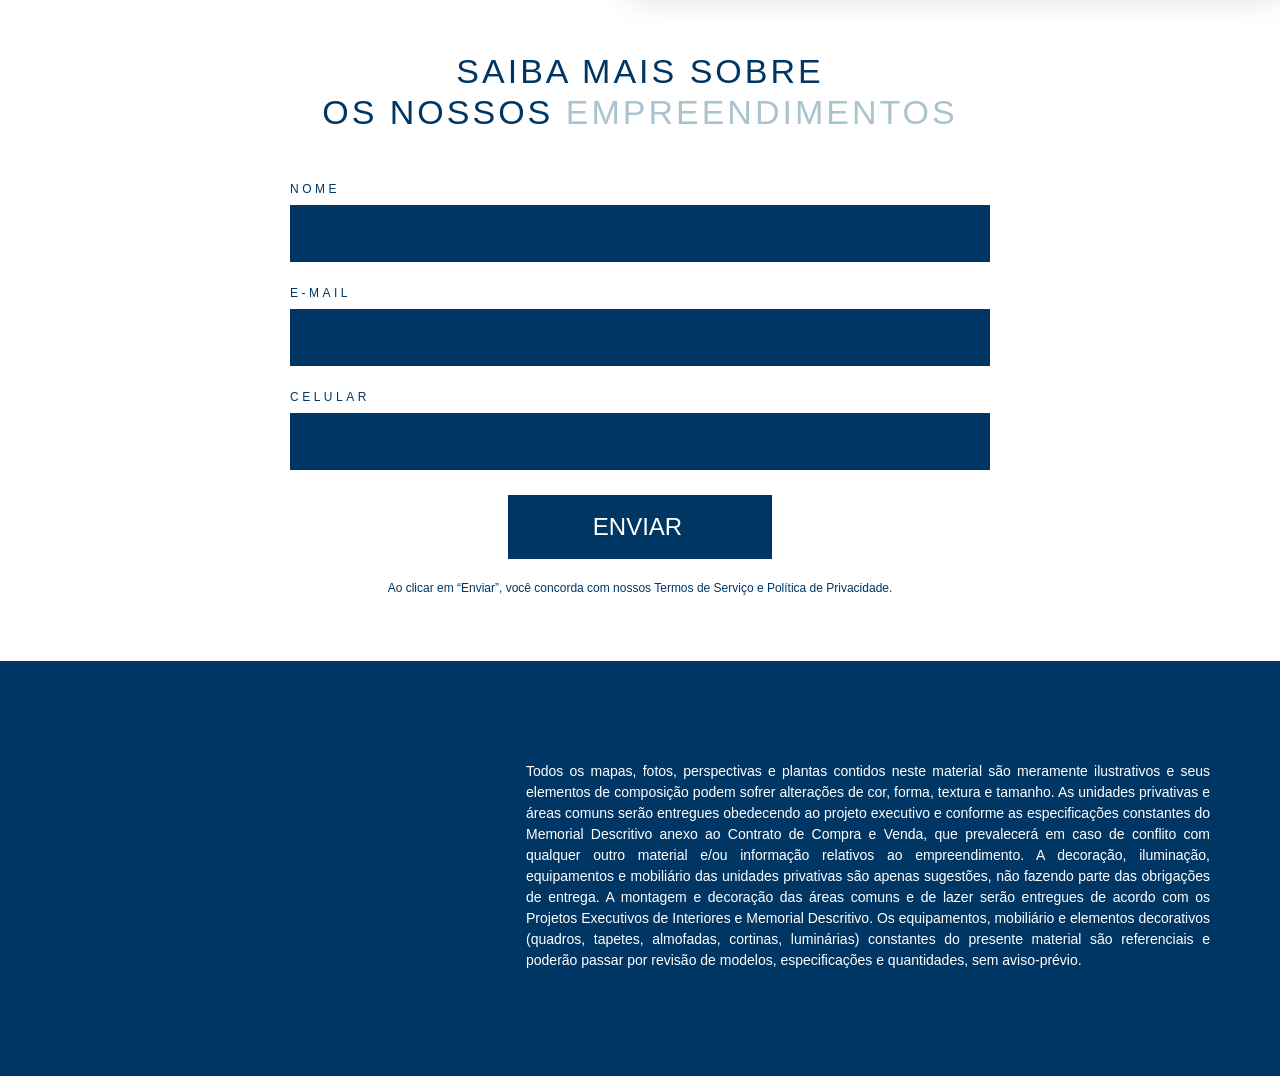
==== commit 303dd7b8: "remove referencias mortas de scripts (jquery, elementor, wp-core) nunca incluidos no export estatico" ====
--- a/index.html
+++ b/index.html
@@ -78,10 +78,6 @@
 .rll-youtube-player{position:relative;padding-bottom:56.23%;height:0;overflow:hidden;max-width:100%;}.rll-youtube-player:focus-within{outline: 2px solid currentColor;outline-offset: 5px;}.rll-youtube-player iframe{position:absolute;top:0;left:0;width:100%;height:100%;z-index:100;background:0 0}.rll-youtube-player img{bottom:0;display:block;left:0;margin:auto;max-width:100%;width:100%;position:absolute;right:0;top:0;border:none;height:auto;-webkit-transition:.4s all;-moz-transition:.4s all;transition:.4s all}.rll-youtube-player img:hover{-webkit-filter:brightness(75%)}.rll-youtube-player .play{height:100%;width:100%;left:0;top:0;position:absolute;background:var(--wpr-bg-05d77a7c-ff2d-444e-8efd-22d31a3d451d) no-repeat center;background-color: transparent !important;cursor:pointer;border:none;}.wp-embed-responsive .wp-has-aspect-ratio .rll-youtube-player{position:absolute;padding-bottom:0;width:100%;height:100%;top:0;bottom:0;left:0;right:0}
 </style>
 <link data-minify="1" rel='stylesheet' id='elementor-gf-local-montserrat-css' href='wp-content/cache/min/1/wp-content/uploads/elementor/google-fonts/css/montserrat.css' media='all' />
-<script type="rocketlazyloadscript" data-rocket-src="https://acquaenseada.com.br/wp-content/plugins/elementor/assets/lib/font-awesome/js/v4-shims.min.js" id="font-awesome-4-shim-js" data-rocket-defer defer></script>
-<script type="rocketlazyloadscript" data-rocket-src="https://acquaenseada.com.br/wp-includes/js/jquery/jquery.min.js" id="jquery-core-js" data-rocket-defer defer></script>
-<script type="rocketlazyloadscript" data-rocket-src="https://acquaenseada.com.br/wp-includes/js/jquery/jquery-migrate.min.js" id="jquery-migrate-js" data-rocket-defer defer></script>
-
 <!-- Snippet da etiqueta do Google (gtag.js) adicionado pelo Site Kit -->
 
 <!-- Snippet do Google Análises adicionado pelo Site Kit -->
@@ -567,31 +563,16 @@
 <script id="rocket_lazyload_css-js-after">
 !function o(n,c,a){function u(t,e){if(!c[t]){if(!n[t]){var r="function"==typeof require&&require;if(!e&&r)return r(t,!0);if(s)return s(t,!0);throw(e=new Error("Cannot find module '"+t+"'")).code="MODULE_NOT_FOUND",e}r=c[t]={exports:{}},n[t][0].call(r.exports,function(e){return u(n[t][1][e]||e)},r,r.exports,o,n,c,a)}return c[t].exports}for(var s="function"==typeof require&&require,e=0;e<a.length;e++)u(a[e]);return u}({1:[function(e,t,r){"use strict";{const c="undefined"==typeof rocket_pairs?[]:rocket_pairs,a=(("undefined"==typeof rocket_excluded_pairs?[]:rocket_excluded_pairs).map(t=>{var e=t.selector;document.querySelectorAll(e).forEach(e=>{e.setAttribute("data-rocket-lazy-bg-"+t.hash,"excluded")})}),document.querySelector("#wpr-lazyload-bg-container"));var o=rocket_lazyload_css_data.threshold||300;const u=new IntersectionObserver(e=>{e.forEach(t=>{t.isIntersecting&&c.filter(e=>t.target.matches(e.selector)).map(t=>{var e;t&&((e=document.createElement("style")).textContent=t.style,a.insertAdjacentElement("afterend",e),t.elements.forEach(e=>{u.unobserve(e),e.setAttribute("data-rocket-lazy-bg-"+t.hash,"loaded")}))})})},{rootMargin:o+"px"});function n(){0<(0<arguments.length&&void 0!==arguments[0]?arguments[0]:[]).length&&c.forEach(t=>{try{document.querySelectorAll(t.selector).forEach(e=>{"loaded"!==e.getAttribute("data-rocket-lazy-bg-"+t.hash)&&"excluded"!==e.getAttribute("data-rocket-lazy-bg-"+t.hash)&&(u.observe(e),(t.elements||=[]).push(e))})}catch(e){console.error(e)}})}n(),function(){const r=window.MutationObserver;return function(e,t){if(e&&1===e.nodeType)return(t=new r(t)).observe(e,{attributes:!0,childList:!0,subtree:!0}),t}}()(document.querySelector("body"),n)}},{}]},{},[1]);
 </script>
-<script type="rocketlazyloadscript" data-rocket-src="https://acquaenseada.com.br/wp-content/themes/hello-elementor/assets/js/hello-frontend.min.js" id="hello-theme-frontend-js" data-rocket-defer defer></script>
-<script type="rocketlazyloadscript" data-rocket-src="https://acquaenseada.com.br/wp-content/plugins/elementor-pro/assets/lib/smartmenus/jquery.smartmenus.min.js" id="smartmenus-js" data-rocket-defer defer></script>
-<script type="rocketlazyloadscript" data-rocket-src="https://acquaenseada.com.br/wp-content/plugins/elementor/assets/lib/swiper/v8/swiper.min.js" id="swiper-js" data-rocket-defer defer></script>
-<script type="rocketlazyloadscript" data-rocket-src="https://acquaenseada.com.br/wp-content/plugins/elementor-pro/assets/js/webpack-pro.runtime.min.js" id="elementor-pro-webpack-runtime-js" data-rocket-defer defer></script>
-<script type="rocketlazyloadscript" data-rocket-src="https://acquaenseada.com.br/wp-content/plugins/elementor/assets/js/webpack.runtime.min.js" id="elementor-webpack-runtime-js" data-rocket-defer defer></script>
-<script type="rocketlazyloadscript" data-rocket-src="https://acquaenseada.com.br/wp-content/plugins/elementor/assets/js/frontend-modules.min.js" id="elementor-frontend-modules-js" data-rocket-defer defer></script>
-<script type="rocketlazyloadscript" data-rocket-src="https://acquaenseada.com.br/wp-includes/js/dist/hooks.min.js" id="wp-hooks-js"></script>
-<script type="rocketlazyloadscript" data-rocket-src="https://acquaenseada.com.br/wp-includes/js/dist/i18n.min.js" id="wp-i18n-js"></script>
-<script type="rocketlazyloadscript" id="wp-i18n-js-after">
-wp.i18n.setLocaleData( { 'text direction\u0004ltr': [ 'ltr' ] } );
-</script>
 <script type="rocketlazyloadscript" id="elementor-pro-frontend-js-before">
 </script>
-<script type="rocketlazyloadscript" data-rocket-src="https://acquaenseada.com.br/wp-content/plugins/elementor-pro/assets/js/frontend.min.js" id="elementor-pro-frontend-js" data-rocket-defer defer></script>
-<script type="rocketlazyloadscript" data-rocket-src="https://acquaenseada.com.br/wp-includes/js/jquery/ui/core.min.js" id="jquery-ui-core-js" data-rocket-defer defer></script>
 <script type="rocketlazyloadscript" id="elementor-frontend-js-before">
 var elementorFrontendConfig = {"environmentMode":{"edit":false,"wpPreview":false,"isScriptDebug":false},"i18n":{"shareOnFacebook":"Compartilhar no Facebook","shareOnTwitter":"Compartilhar no Twitter","pinIt":"Fixar","download":"Baixar","downloadImage":"Baixar imagem","fullscreen":"Tela cheia","zoom":"Zoom","share":"Compartilhar","playVideo":"Reproduzir v\u00eddeo","previous":"Anterior","next":"Pr\u00f3ximo","close":"Fechar","a11yCarouselPrevSlideMessage":"Slide anterior","a11yCarouselNextSlideMessage":"Pr\u00f3ximo slide","a11yCarouselFirstSlideMessage":"Este \u00e9 o primeiro slide","a11yCarouselLastSlideMessage":"Este \u00e9 o \u00faltimo slide","a11yCarouselPaginationBulletMessage":"Ir para o slide"},"is_rtl":false,"breakpoints":{"xs":0,"sm":480,"md":768,"lg":1025,"xl":1440,"xxl":1600},"responsive":{"breakpoints":{"mobile":{"label":"Dispositivos m\u00f3veis no modo retrato","value":767,"default_value":767,"direction":"max","is_enabled":true},"mobile_extra":{"label":"Dispositivos m\u00f3veis no modo paisagem","value":880,"default_value":880,"direction":"max","is_enabled":false},"tablet":{"label":"Tablet no modo retrato","value":1024,"default_value":1024,"direction":"max","is_enabled":true},"tablet_extra":{"label":"Tablet no modo paisagem","value":1200,"default_value":1200,"direction":"max","is_enabled":false},"laptop":{"label":"Notebook","value":1366,"default_value":1366,"direction":"max","is_enabled":false},"widescreen":{"label":"Tela ampla (widescreen)","value":2400,"default_value":2400,"direction":"min","is_enabled":false}},"hasCustomBreakpoints":false},"version":"3.28.0","is_static":false,"experimentalFeatures":{"e_font_icon_svg":true,"additional_custom_breakpoints":true,"container":true,"e_optimized_markup":true,"e_local_google_fonts":true,"theme_builder_v2":true,"hello-theme-header-footer":true,"nested-elements":true,"editor_v2":true,"e_element_cache":true,"home_screen":true,"launchpad-checklist":true,"mega-menu":true},"urls":{"assets":"https:\/\/acquaenseada.com.br\/wp-content\/plugins\/elementor\/assets\/","ajaxurl":"https:\/\/acquaenseada.com.br\/wp-admin\/admin-ajax.php","uploadUrl":"https:\/\/acquaenseada.com.br\/wp-content\/uploads"},"nonces":{"floatingButtonsClickTracking":"353d9681d8"},"swiperClass":"swiper","settings":{"page":[],"editorPreferences":[]},"kit":{"active_breakpoints":["viewport_mobile","viewport_tablet"],"global_image_lightbox":"yes","lightbox_enable_counter":"yes","lightbox_enable_fullscreen":"yes","lightbox_enable_zoom":"yes","lightbox_enable_share":"yes","hello_header_logo_type":"logo","hello_header_menu_layout":"horizontal","hello_footer_logo_type":"logo"},"post":{"id":30,"title":"Apartamentos%20Frente%20ao%20Mar%20%E2%80%93%20Enseada%20Azul%2C%20Guarapari","excerpt":"","featuredImage":"https:\/\/acquaenseada.com.br\/wp-content\/uploads\/2025\/04\/VAR-COL-1-T2-FIM-1024x705.png"}};
 </script>
-<script type="rocketlazyloadscript" data-rocket-src="https://acquaenseada.com.br/wp-content/plugins/elementor/assets/js/frontend.min.js" id="elementor-frontend-js" data-rocket-defer defer></script>
-<script type="rocketlazyloadscript" data-rocket-src="https://acquaenseada.com.br/wp-content/plugins/elementor-pro/assets/js/elements-handlers.min.js" id="pro-elements-handlers-js" data-rocket-defer defer></script>
 <script>window.lazyLoadOptions=[{elements_selector:"img[data-lazy-src],.rocket-lazyload,iframe[data-lazy-src]",data_src:"lazy-src",data_srcset:"lazy-srcset",data_sizes:"lazy-sizes",class_loading:"lazyloading",class_loaded:"lazyloaded",threshold:300,callback_loaded:function(element){if(element.tagName==="IFRAME"&&element.dataset.rocketLazyload=="fitvidscompatible"){if(element.classList.contains("lazyloaded")){if(typeof window.jQuery!="undefined"){if(jQuery.fn.fitVids){jQuery(element).parent().fitVids()}}}}}},{elements_selector:".rocket-lazyload",data_src:"lazy-src",data_srcset:"lazy-srcset",data_sizes:"lazy-sizes",class_loading:"lazyloading",class_loaded:"lazyloaded",threshold:300,}];window.addEventListener('LazyLoad::Initialized',function(e){var lazyLoadInstance=e.detail.instance;if(window.MutationObserver){var observer=new MutationObserver(function(mutations){var image_count=0;var iframe_count=0;var rocketlazy_count=0;mutations.forEach(function(mutation){for(var i=0;i<mutation.addedNodes.length;i++){if(typeof mutation.addedNodes[i].getElementsByTagName!=='function'){continue}
 if(typeof mutation.addedNodes[i].getElementsByClassName!=='function'){continue}
 images=mutation.addedNodes[i].getElementsByTagName('img');is_image=mutation.addedNodes[i].tagName=="IMG";iframes=mutation.addedNodes[i].getElementsByTagName('iframe');is_iframe=mutation.addedNodes[i].tagName=="IFRAME";rocket_lazy=mutation.addedNodes[i].getElementsByClassName('rocket-lazyload');image_count+=images.length;iframe_count+=iframes.length;rocketlazy_count+=rocket_lazy.length;if(is_image){image_count+=1}
 if(is_iframe){iframe_count+=1}}});if(image_count>0||iframe_count>0||rocketlazy_count>0){lazyLoadInstance.update()}});var b=document.getElementsByTagName("body")[0];var config={childList:!0,subtree:!0};observer.observe(b,config)}},!1)</script><script data-no-minify="1" async src="wp-content/plugins/wp-rocket/assets/js/lazyload/17.8.3/lazyload.min.js"></script><script>function lazyLoadThumb(e,alt,l){var t='<img data-lazy-src="https://i.ytimg.com/vi/ID/hqdefault.jpg" alt="" width="480" height="360"><noscript><img src="https://i.ytimg.com/vi/ID/hqdefault.jpg" alt="" width="480" height="360"></noscript>',a='<button class="play" aria-label="play Youtube video"></button>';if(l){t=t.replace('data-lazy-','');t=t.replace('loading="lazy"','');t=t.replace(/<noscript>.*?<\/noscript>/g,'');}t=t.replace('alt=""','alt="'+alt+'"');return t.replace("ID",e)+a}function lazyLoadYoutubeIframe(){var e=document.createElement("iframe"),t="ID?autoplay=1";t+=0===this.parentNode.dataset.query.length?"":"&"+this.parentNode.dataset.query;e.setAttribute("src",t.replace("ID",this.parentNode.dataset.src)),e.setAttribute("frameborder","0"),e.setAttribute("allowfullscreen","1"),e.setAttribute("allow","accelerometer; autoplay; encrypted-media; gyroscope; picture-in-picture"),this.parentNode.parentNode.replaceChild(e,this.parentNode)}document.addEventListener("DOMContentLoaded",function(){var exclusions=[];var e,t,p,u,l,a=document.getElementsByClassName("rll-youtube-player");for(t=0;t<a.length;t++)(e=document.createElement("div")),(u='https://i.ytimg.com/vi/ID/hqdefault.jpg'),(u=u.replace('ID',a[t].dataset.id)),(l=exclusions.some(exclusion=>u.includes(exclusion))),e.setAttribute("data-id",a[t].dataset.id),e.setAttribute("data-query",a[t].dataset.query),e.setAttribute("data-src",a[t].dataset.src),(e.innerHTML=lazyLoadThumb(a[t].dataset.id,a[t].dataset.alt,l)),a[t].appendChild(e),(p=e.querySelector(".play")),(p.onclick=lazyLoadYoutubeIframe)});</script>
-<script>var rocket_beacon_data = {"ajax_url":"https:\/\/acquaenseada.com.br\/wp-admin\/admin-ajax.php","nonce":"d3238100f4","url":"https:\/\/acquaenseada.com.br","is_mobile":false,"width_threshold":1600,"height_threshold":700,"delay":500,"debug":null,"status":{"atf":true,"lrc":true},"elements":"img, video, picture, p, main, div, li, svg, section, header, span","lrc_threshold":1800}</script><script data-name="wpr-wpr-beacon" src='wp-content/plugins/wp-rocket/assets/js/wpr-beacon.min.js' async></script><script>class RocketElementorAnimation{constructor(){this.deviceMode=document.createElement("span"),this.deviceMode.id="elementor-device-mode-wpr",this.deviceMode.setAttribute("class","elementor-screen-only"),document.body.appendChild(this.deviceMode)}_detectAnimations(){let t=getComputedStyle(this.deviceMode,":after").content.replace(/"/g,"");this.animationSettingKeys=this._listAnimationSettingsKeys(t),document.querySelectorAll(".elementor-invisible[data-settings]").forEach(t=>{const e=t.getBoundingClientRect();if(e.bottom>=0&&e.top<=window.innerHeight)try{this._animateElement(t)}catch(t){}})}_animateElement(t){const e=JSON.parse(t.dataset.settings),i=e._animation_delay||e.animation_delay||0,n=e[this.animationSettingKeys.find(t=>e[t])];if("none"===n)return void t.classList.remove("elementor-invisible");t.classList.remove(n),this.currentAnimation&&t.classList.remove(this.currentAnimation),this.currentAnimation=n;let s=setTimeout(()=>{t.classList.remove("elementor-invisible"),t.classList.add("animated",n),this._removeAnimationSettings(t,e)},i);window.addEventListener("rocket-startLoading",function(){clearTimeout(s)})}_listAnimationSettingsKeys(t="mobile"){const e=[""];switch(t){case"mobile":e.unshift("_mobile");case"tablet":e.unshift("_tablet");case"desktop":e.unshift("_desktop")}const i=[];return["animation","_animation"].forEach(t=>{e.forEach(e=>{i.push(t+e)})}),i}_removeAnimationSettings(t,e){this._listAnimationSettingsKeys().forEach(t=>delete e[t]),t.dataset.settings=JSON.stringify(e)}static run(){const t=new RocketElementorAnimation;requestAnimationFrame(t._detectAnimations.bind(t))}}document.addEventListener("DOMContentLoaded",RocketElementorAnimation.run);</script><style id="claude-enhancements-css">
+<script>class RocketElementorAnimation{constructor(){this.deviceMode=document.createElement("span"),this.deviceMode.id="elementor-device-mode-wpr",this.deviceMode.setAttribute("class","elementor-screen-only"),document.body.appendChild(this.deviceMode)}_detectAnimations(){let t=getComputedStyle(this.deviceMode,":after").content.replace(/"/g,"");this.animationSettingKeys=this._listAnimationSettingsKeys(t),document.querySelectorAll(".elementor-invisible[data-settings]").forEach(t=>{const e=t.getBoundingClientRect();if(e.bottom>=0&&e.top<=window.innerHeight)try{this._animateElement(t)}catch(t){}})}_animateElement(t){const e=JSON.parse(t.dataset.settings),i=e._animation_delay||e.animation_delay||0,n=e[this.animationSettingKeys.find(t=>e[t])];if("none"===n)return void t.classList.remove("elementor-invisible");t.classList.remove(n),this.currentAnimation&&t.classList.remove(this.currentAnimation),this.currentAnimation=n;let s=setTimeout(()=>{t.classList.remove("elementor-invisible"),t.classList.add("animated",n),this._removeAnimationSettings(t,e)},i);window.addEventListener("rocket-startLoading",function(){clearTimeout(s)})}_listAnimationSettingsKeys(t="mobile"){const e=[""];switch(t){case"mobile":e.unshift("_mobile");case"tablet":e.unshift("_tablet");case"desktop":e.unshift("_desktop")}const i=[];return["animation","_animation"].forEach(t=>{e.forEach(e=>{i.push(t+e)})}),i}_removeAnimationSettings(t,e){this._listAnimationSettingsKeys().forEach(t=>delete e[t]),t.dataset.settings=JSON.stringify(e)}static run(){const t=new RocketElementorAnimation;requestAnimationFrame(t._detectAnimations.bind(t))}}document.addEventListener("DOMContentLoaded",RocketElementorAnimation.run);</script><style id="claude-enhancements-css">
 /* Galeria: permite arrastar/rolar horizontalmente pra ver mais fotos */
 .elementor-element-803959d .swiper{
   overflow-x:auto !important;
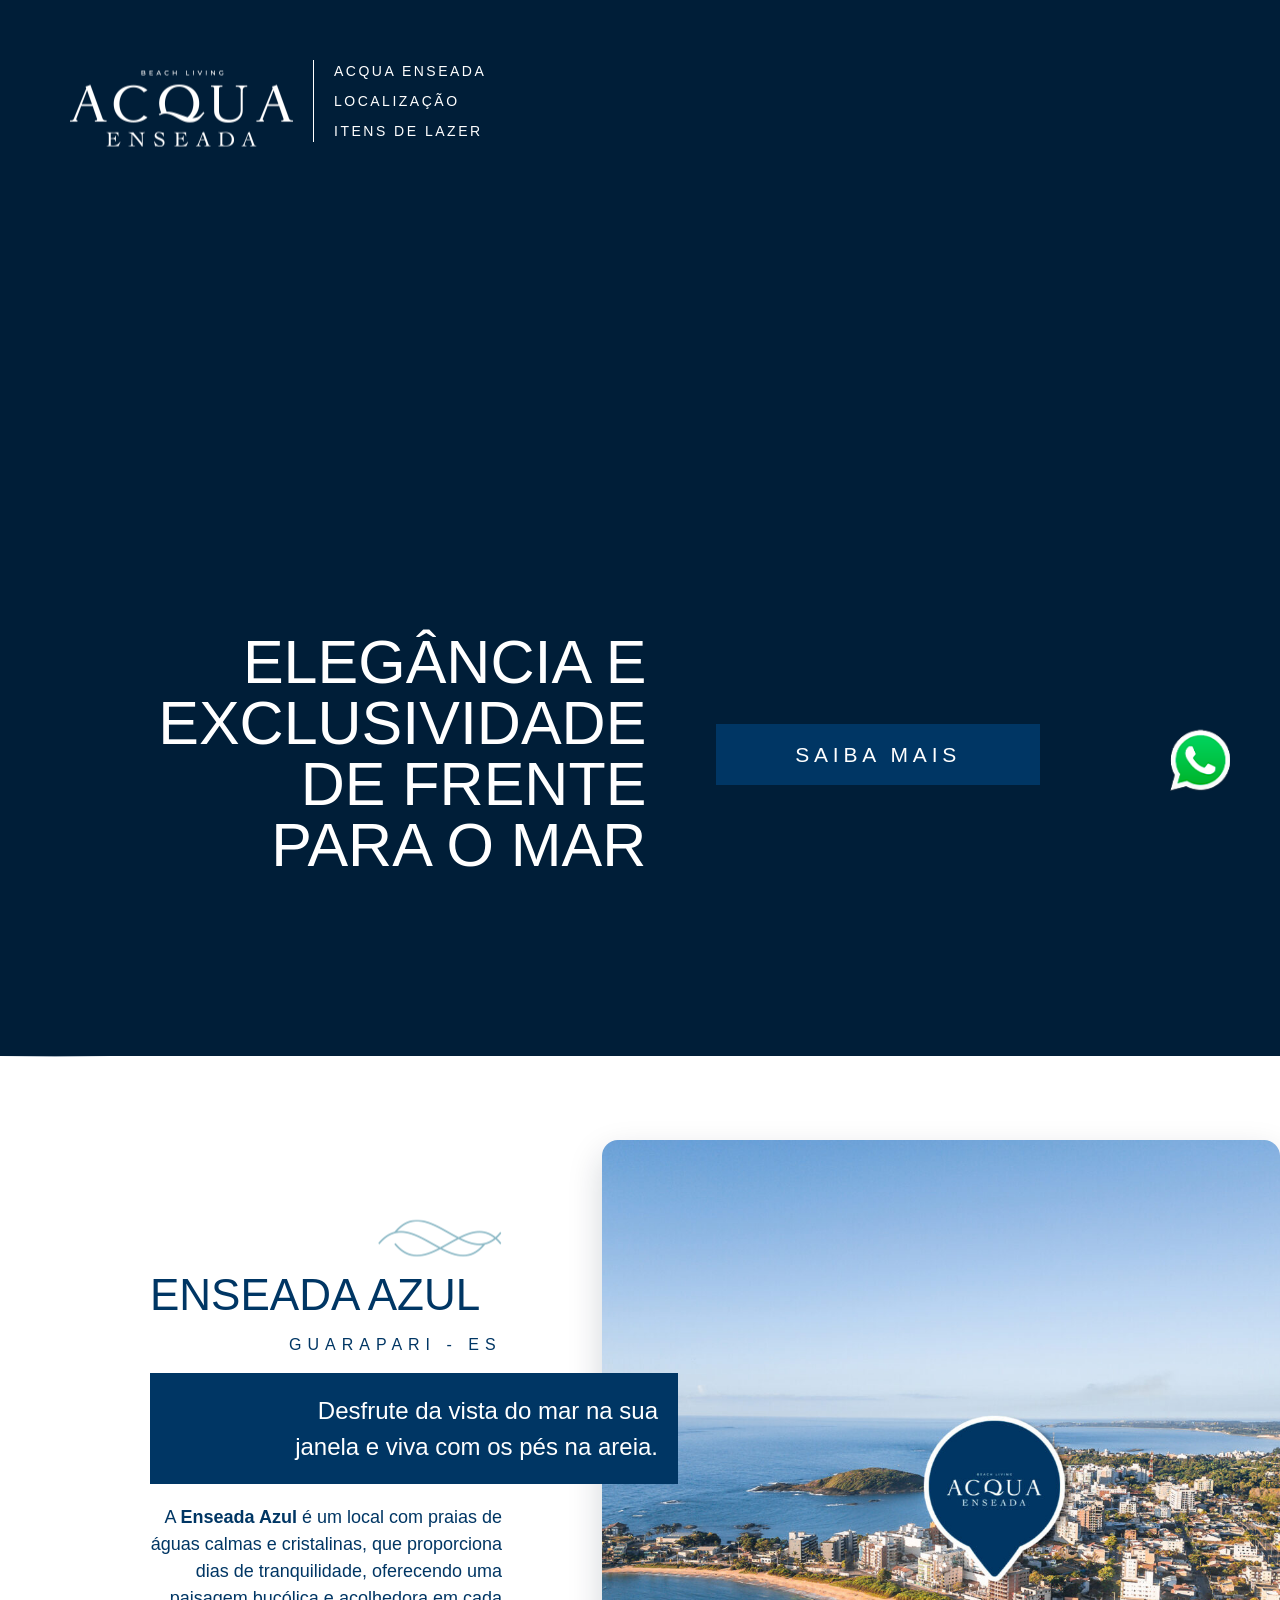
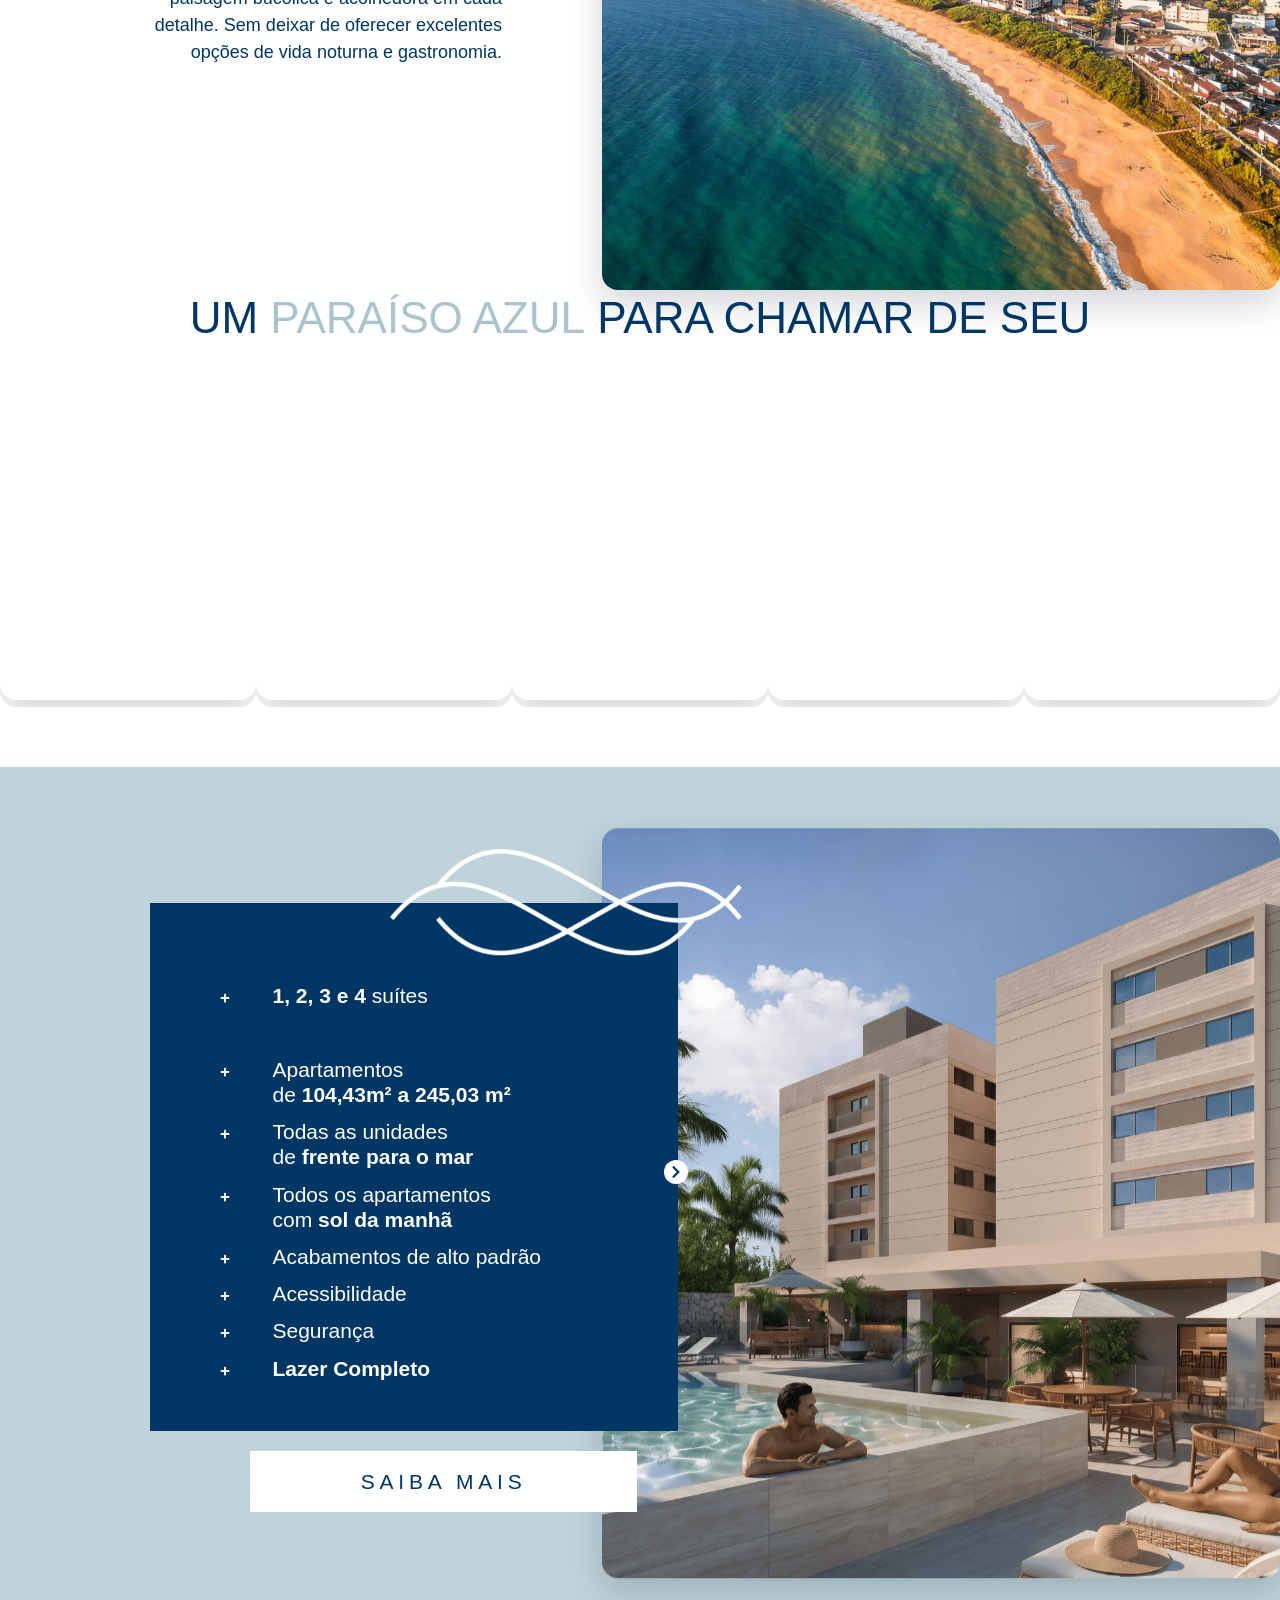
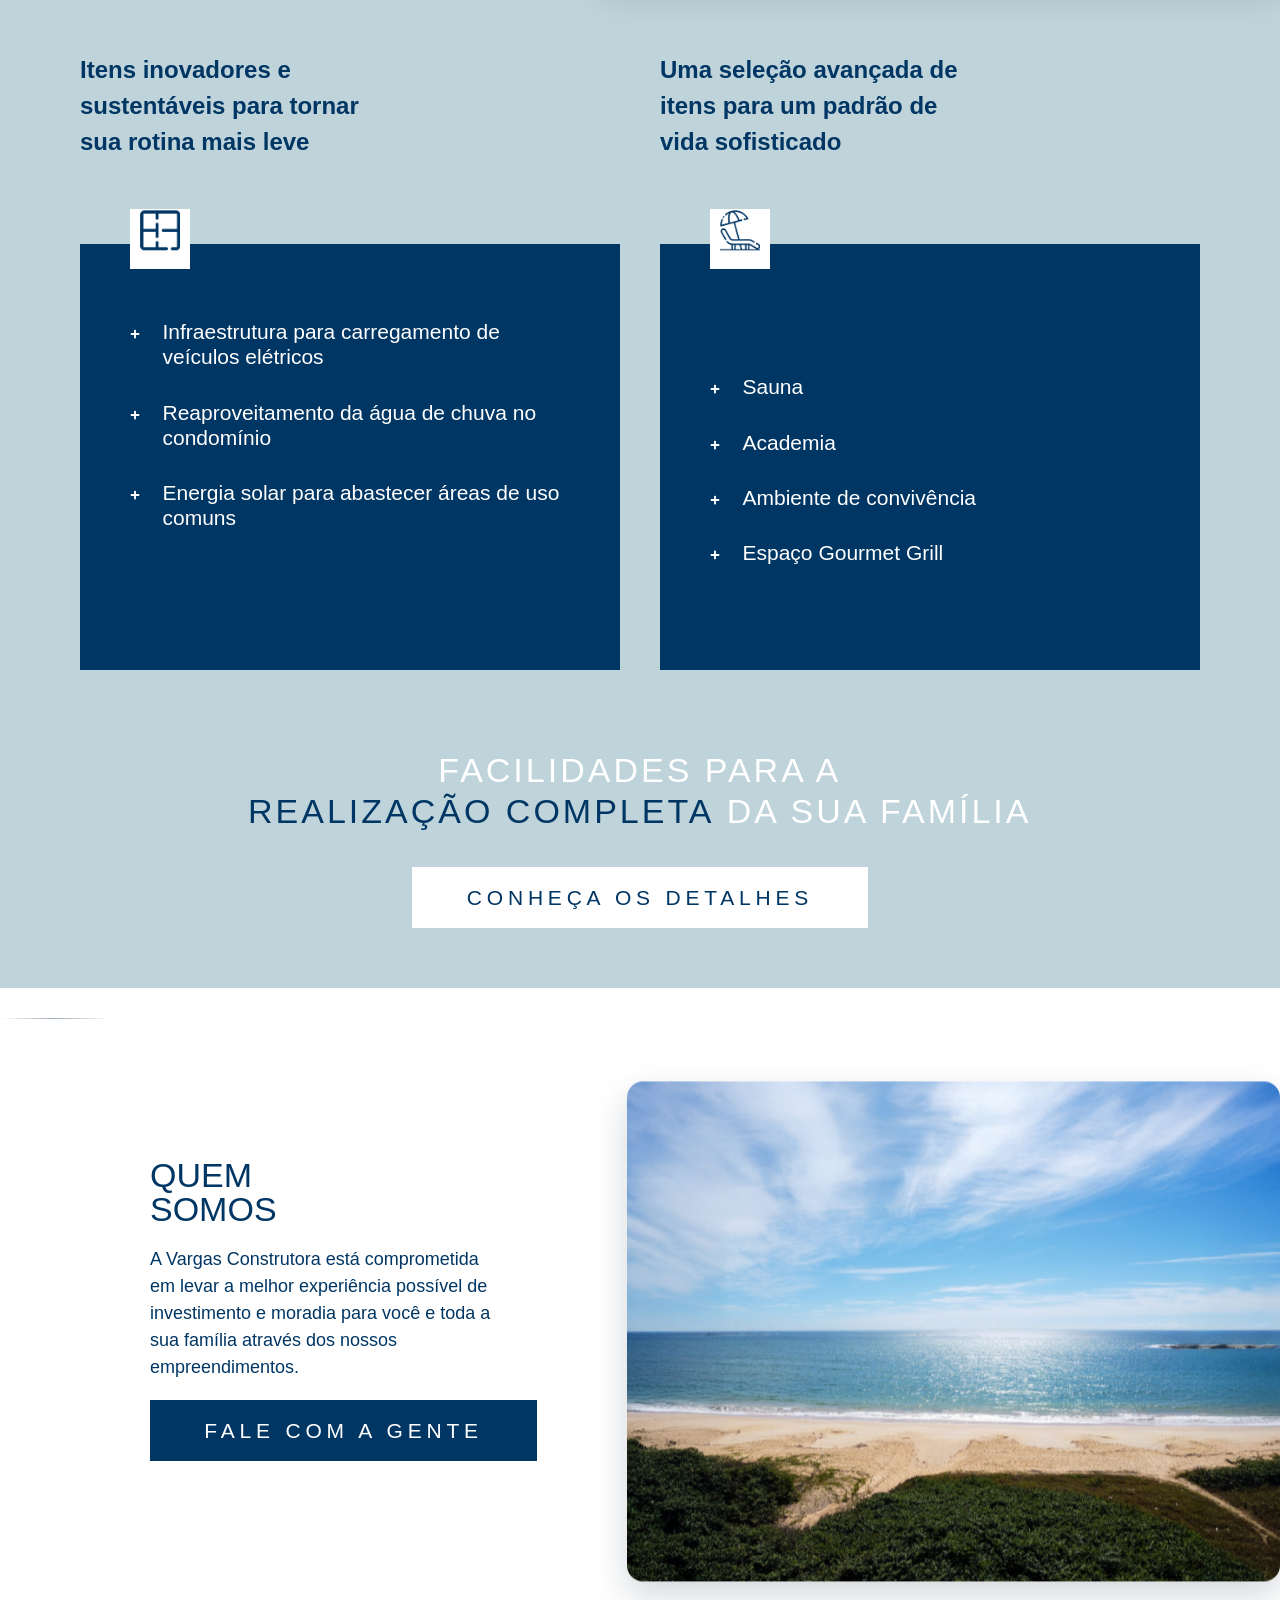
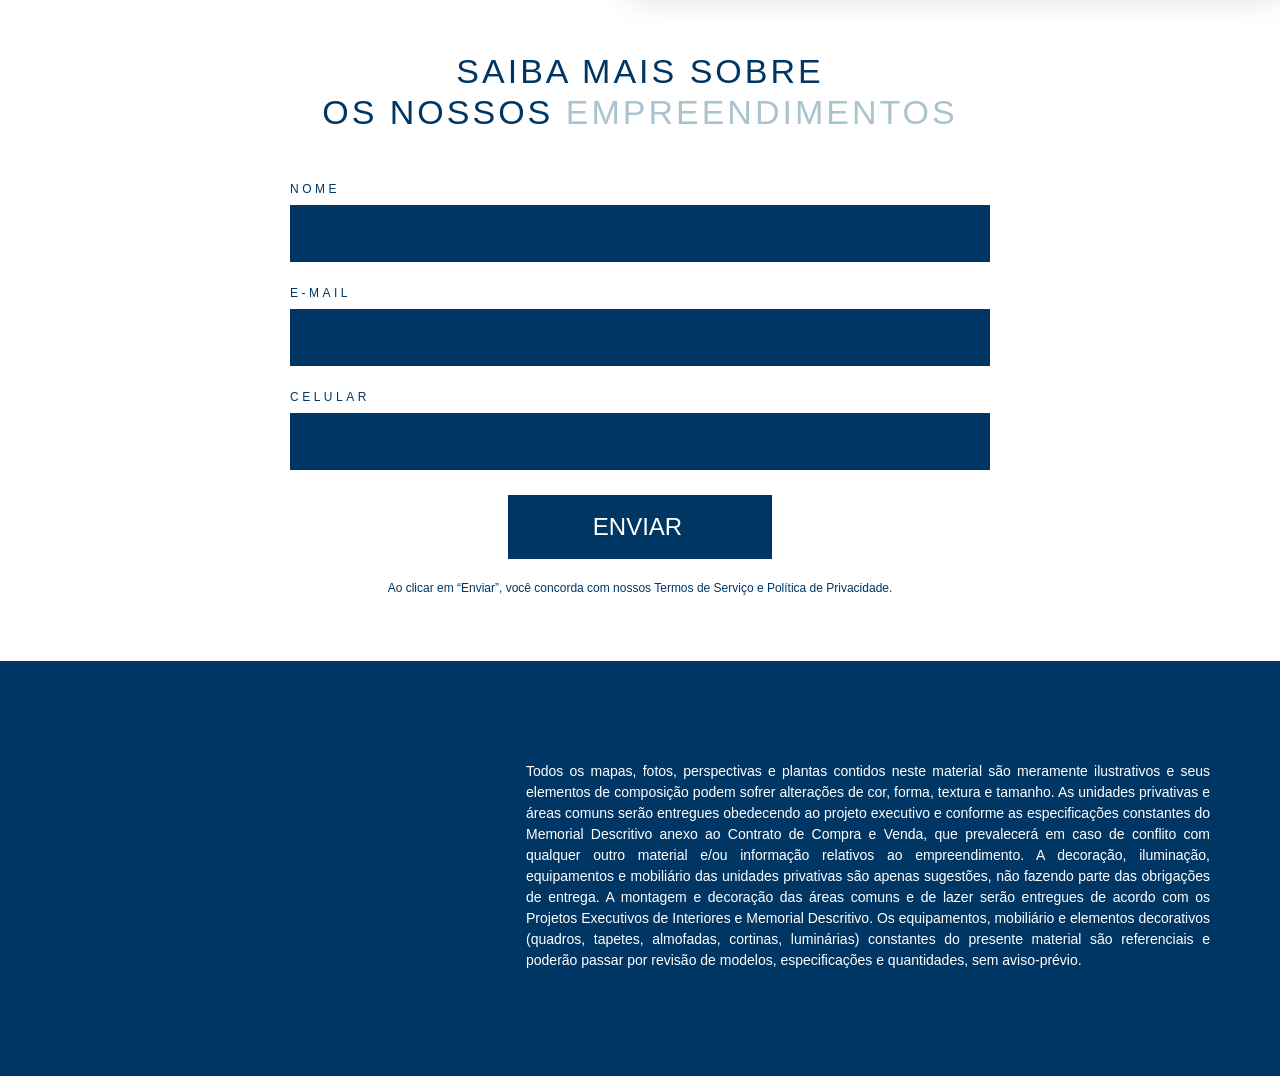
==== commit 97f54f1d: "adiciona lightbox: clique na foto da galeria abre ela ampliada Antes, cada foto da galeria 'Um parai" ====
--- a/index.html
+++ b/index.html
@@ -725,6 +725,82 @@
   #claude-back-to-top:active{background:#155a8a;transform:scale(.92);}
   #claude-sticky-header .claude-sh-cta:active{background:rgba(255,255,255,.18);}
 }
+
+/* ---------- Lightbox customizado pra galeria (clique pra ampliar) ---------- */
+.claude-lightbox{
+  position:fixed;inset:0;z-index:99999;
+  display:flex;align-items:center;justify-content:center;
+  background:rgba(10,20,30,.92);
+  opacity:0;visibility:hidden;
+  transition:opacity .35s var(--claude-ease),visibility 0s linear .35s;
+  padding:40px;
+}
+.claude-lightbox.claude-open{
+  opacity:1;visibility:visible;
+  transition:opacity .35s var(--claude-ease),visibility 0s;
+}
+.claude-lightbox-figure{
+  position:relative;max-width:92vw;max-height:88vh;
+  display:flex;align-items:center;justify-content:center;
+  margin:0;
+}
+.claude-lightbox-img{
+  max-width:92vw;max-height:88vh;
+  width:auto;height:auto;
+  object-fit:contain;
+  border-radius:4px;
+  box-shadow:0 20px 60px rgba(0,0,0,.5);
+  opacity:0;transform:scale(.97);
+  transition:opacity .4s var(--claude-ease-soft),transform .4s var(--claude-ease-soft);
+}
+.claude-lightbox-img.claude-loaded{opacity:1;transform:scale(1);}
+.claude-lightbox-close,.claude-lightbox-prev,.claude-lightbox-next{
+  position:fixed;
+  background:rgba(255,255,255,.1);
+  border:1px solid rgba(255,255,255,.25);
+  color:#fff;
+  cursor:pointer;
+  display:flex;align-items:center;justify-content:center;
+  transition:background .25s,transform .25s;
+  -webkit-tap-highlight-color:transparent;
+  padding:0;
+}
+.claude-lightbox-close:hover,.claude-lightbox-prev:hover,.claude-lightbox-next:hover{
+  background:rgba(255,255,255,.22);
+}
+.claude-lightbox-close{top:24px;right:24px;width:44px;height:44px;border-radius:50%;}
+.claude-lightbox-close svg{width:20px;height:20px;}
+.claude-lightbox-prev,.claude-lightbox-next{
+  top:50%;transform:translateY(-50%);width:52px;height:52px;border-radius:50%;
+}
+.claude-lightbox-prev:hover,.claude-lightbox-next:hover{transform:translateY(-50%) scale(1.06);}
+.claude-lightbox-prev{left:24px;}
+.claude-lightbox-next{right:24px;}
+.claude-lightbox-prev svg,.claude-lightbox-next svg{width:22px;height:22px;}
+.claude-lightbox-counter{
+  position:fixed;bottom:26px;left:50%;transform:translateX(-50%);
+  color:rgba(255,255,255,.85);
+  font-size:13px;letter-spacing:.08em;
+}
+.claude-lightbox-loading{
+  position:absolute;width:34px;height:34px;
+  border:2.5px solid rgba(255,255,255,.25);
+  border-top-color:#fff;
+  border-radius:50%;
+  animation:claude-spin .8s linear infinite;
+}
+.claude-lightbox-img.claude-loaded ~ .claude-lightbox-loading{display:none;}
+@keyframes claude-spin{to{transform:rotate(360deg);}}
+@media (max-width:640px){
+  .claude-lightbox-prev,.claude-lightbox-next{width:42px;height:42px;}
+  .claude-lightbox-prev{left:8px;}
+  .claude-lightbox-next{right:8px;}
+  .claude-lightbox-close{top:12px;right:12px;width:38px;height:38px;}
+}
+body.claude-lightbox-active{overflow:hidden;}
+body.claude-lightbox-active .elementor-element-cdb6006,
+body.claude-lightbox-active #claude-back-to-top,
+body.claude-lightbox-active #claude-sticky-header{display:none !important;}
 </style>
 <script id="claude-enhancements-js">
 (function(){
@@ -958,6 +1034,79 @@
     if(window.scrollY>620){stickyHeader.classList.add('claude-visible');}
     else{stickyHeader.classList.remove('claude-visible');}
   },{passive:true});
+
+  /* ---------- Lightbox customizado pra galeria (clique pra ampliar) ---------- */
+  (function(){
+    var triggers=Array.prototype.slice.call(document.querySelectorAll('a[data-elementor-open-lightbox="yes"]'));
+    if(!triggers.length)return;
+
+    var images=triggers.map(function(a){
+      var img=a.querySelector('img');
+      return {src:a.getAttribute('href'),alt:img?(img.getAttribute('alt')||''):''};
+    });
+
+    var currentIndex=0,lastFocused=null;
+
+    var lb=document.createElement('div');
+    lb.className='claude-lightbox';
+    lb.setAttribute('role','dialog');
+    lb.setAttribute('aria-modal','true');
+    lb.setAttribute('aria-label','Visualiza\u00e7\u00e3o ampliada da imagem');
+    lb.innerHTML=
+      '<button type="button" class="claude-lightbox-close" aria-label="Fechar"><svg viewBox="0 0 24 24" fill="none" stroke="currentColor" stroke-width="2" stroke-linecap="round"><line x1="18" y1="6" x2="6" y2="18"></line><line x1="6" y1="6" x2="18" y2="18"></line></svg></button>'+
+      '<button type="button" class="claude-lightbox-prev" aria-label="Foto anterior"><svg viewBox="0 0 24 24" fill="none" stroke="currentColor" stroke-width="2" stroke-linecap="round" stroke-linejoin="round"><polyline points="15 18 9 12 15 6"></polyline></svg></button>'+
+      '<button type="button" class="claude-lightbox-next" aria-label="Pr\u00f3xima foto"><svg viewBox="0 0 24 24" fill="none" stroke="currentColor" stroke-width="2" stroke-linecap="round" stroke-linejoin="round"><polyline points="9 18 15 12 9 6"></polyline></svg></button>'+
+      '<figure class="claude-lightbox-figure"><img class="claude-lightbox-img" alt=""><span class="claude-lightbox-loading"></span></figure>'+
+      '<div class="claude-lightbox-counter"></div>';
+    document.body.appendChild(lb);
+
+    var imgEl=lb.querySelector('.claude-lightbox-img');
+    var counterEl=lb.querySelector('.claude-lightbox-counter');
+    var closeBtn=lb.querySelector('.claude-lightbox-close');
+    var prevBtn=lb.querySelector('.claude-lightbox-prev');
+    var nextBtn=lb.querySelector('.claude-lightbox-next');
+
+    imgEl.addEventListener('load',function(){imgEl.classList.add('claude-loaded');});
+
+    function showImage(index){
+      currentIndex=(index+images.length)%images.length;
+      var data=images[currentIndex];
+      imgEl.classList.remove('claude-loaded');
+      imgEl.alt=data.alt;
+      imgEl.src=data.src;
+      counterEl.textContent=(currentIndex+1)+' / '+images.length;
+    }
+    function openLightbox(index){
+      lastFocused=document.activeElement;
+      showImage(index);
+      lb.classList.add('claude-open');
+      document.body.classList.add('claude-lightbox-active');
+      closeBtn.focus();
+    }
+    function closeLightbox(){
+      lb.classList.remove('claude-open');
+      document.body.classList.remove('claude-lightbox-active');
+      if(lastFocused&&lastFocused.focus)lastFocused.focus();
+    }
+
+    triggers.forEach(function(a,idx){
+      a.addEventListener('click',function(e){
+        e.preventDefault();
+        openLightbox(idx);
+      });
+    });
+
+    closeBtn.addEventListener('click',closeLightbox);
+    prevBtn.addEventListener('click',function(){showImage(currentIndex-1);});
+    nextBtn.addEventListener('click',function(){showImage(currentIndex+1);});
+    lb.addEventListener('click',function(e){if(e.target===lb){closeLightbox();}});
+    document.addEventListener('keydown',function(e){
+      if(!lb.classList.contains('claude-open'))return;
+      if(e.key==='Escape'){closeLightbox();}
+      else if(e.key==='ArrowLeft'){showImage(currentIndex-1);}
+      else if(e.key==='ArrowRight'){showImage(currentIndex+1);}
+    });
+  })();
 })();
 </script>
 
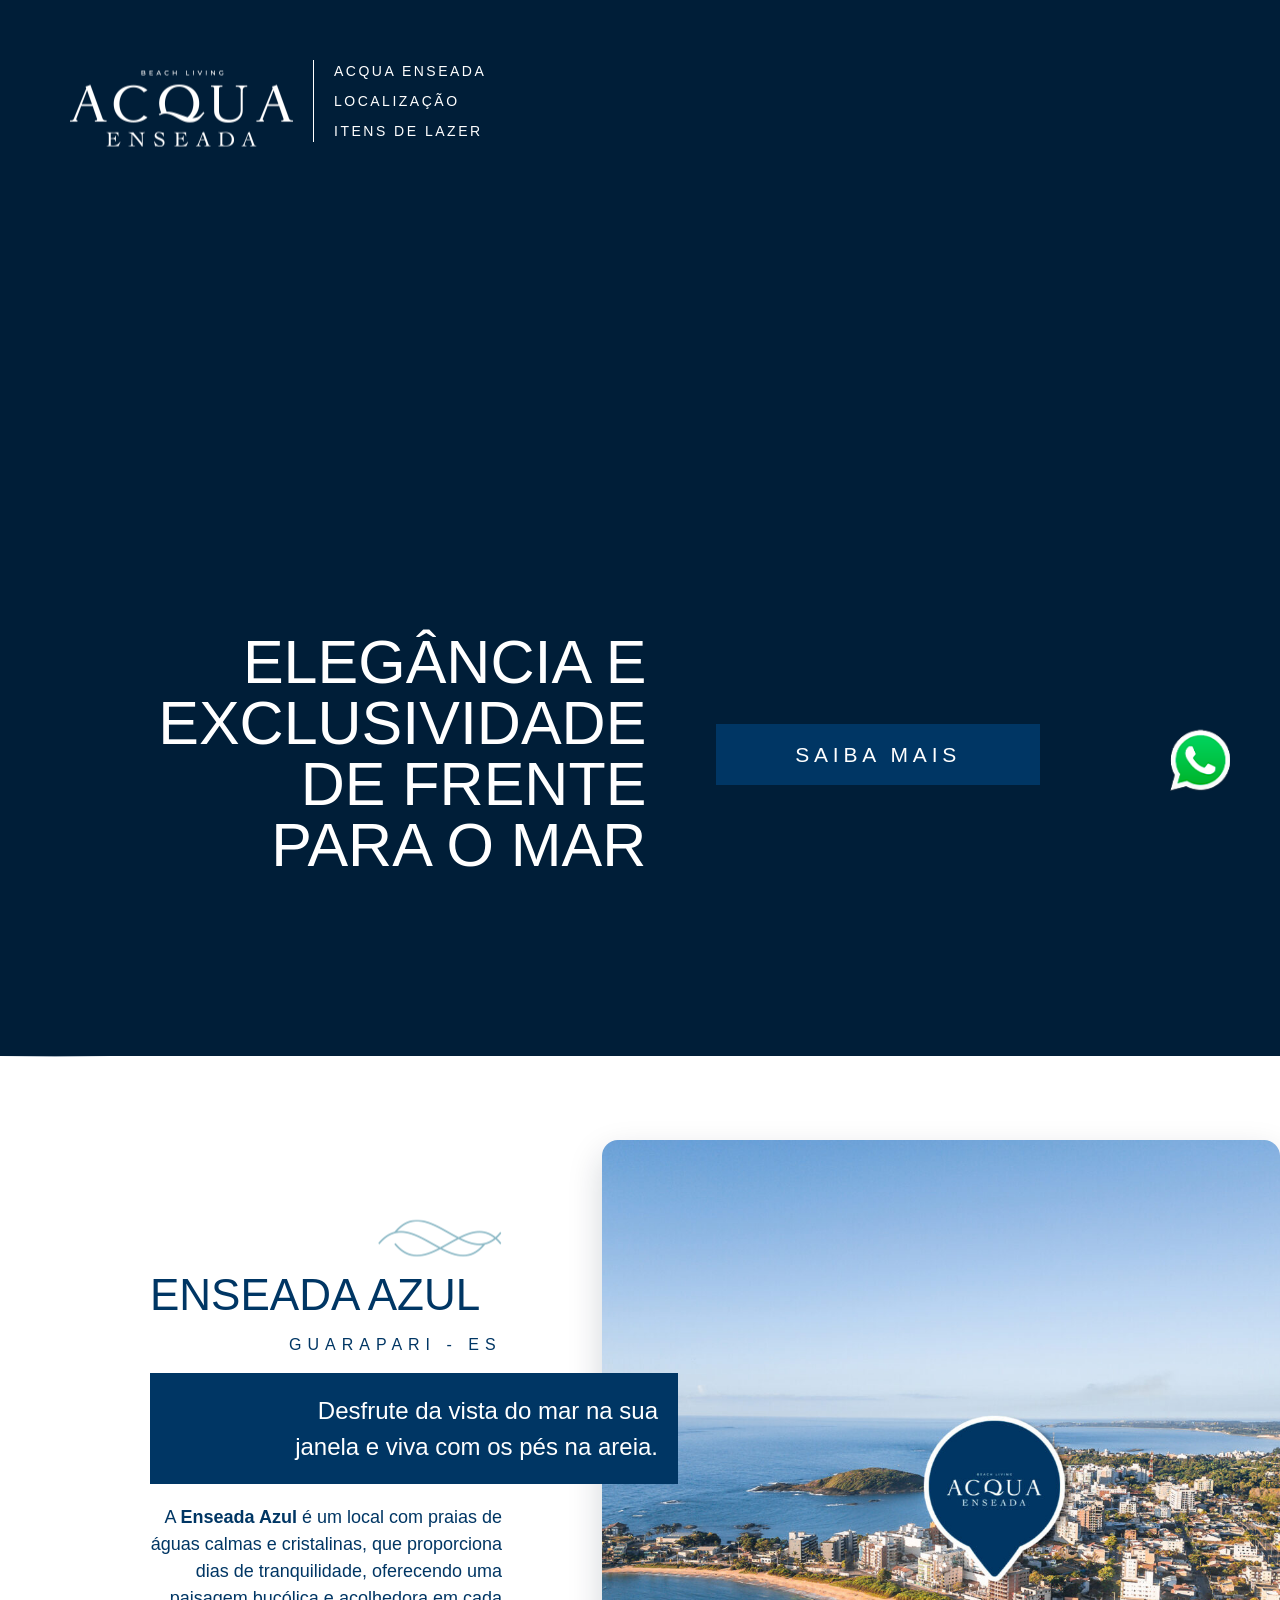
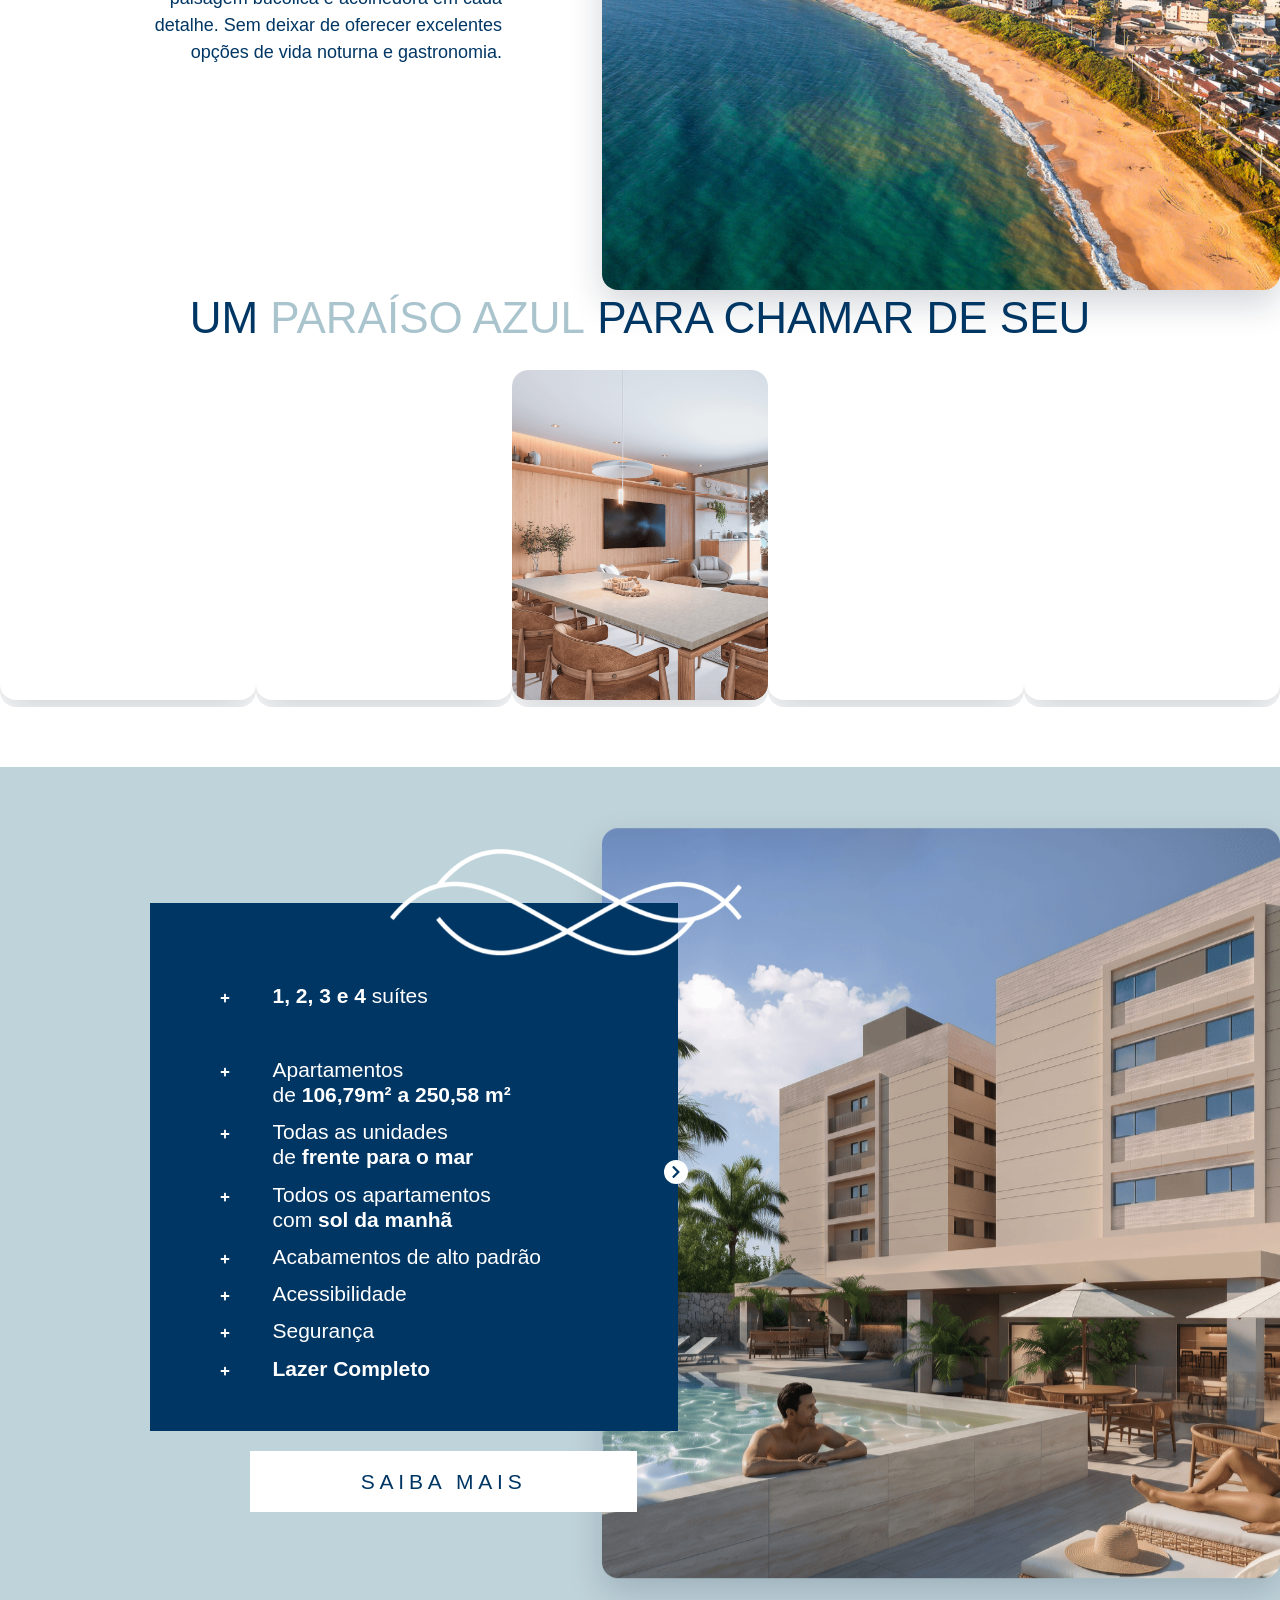
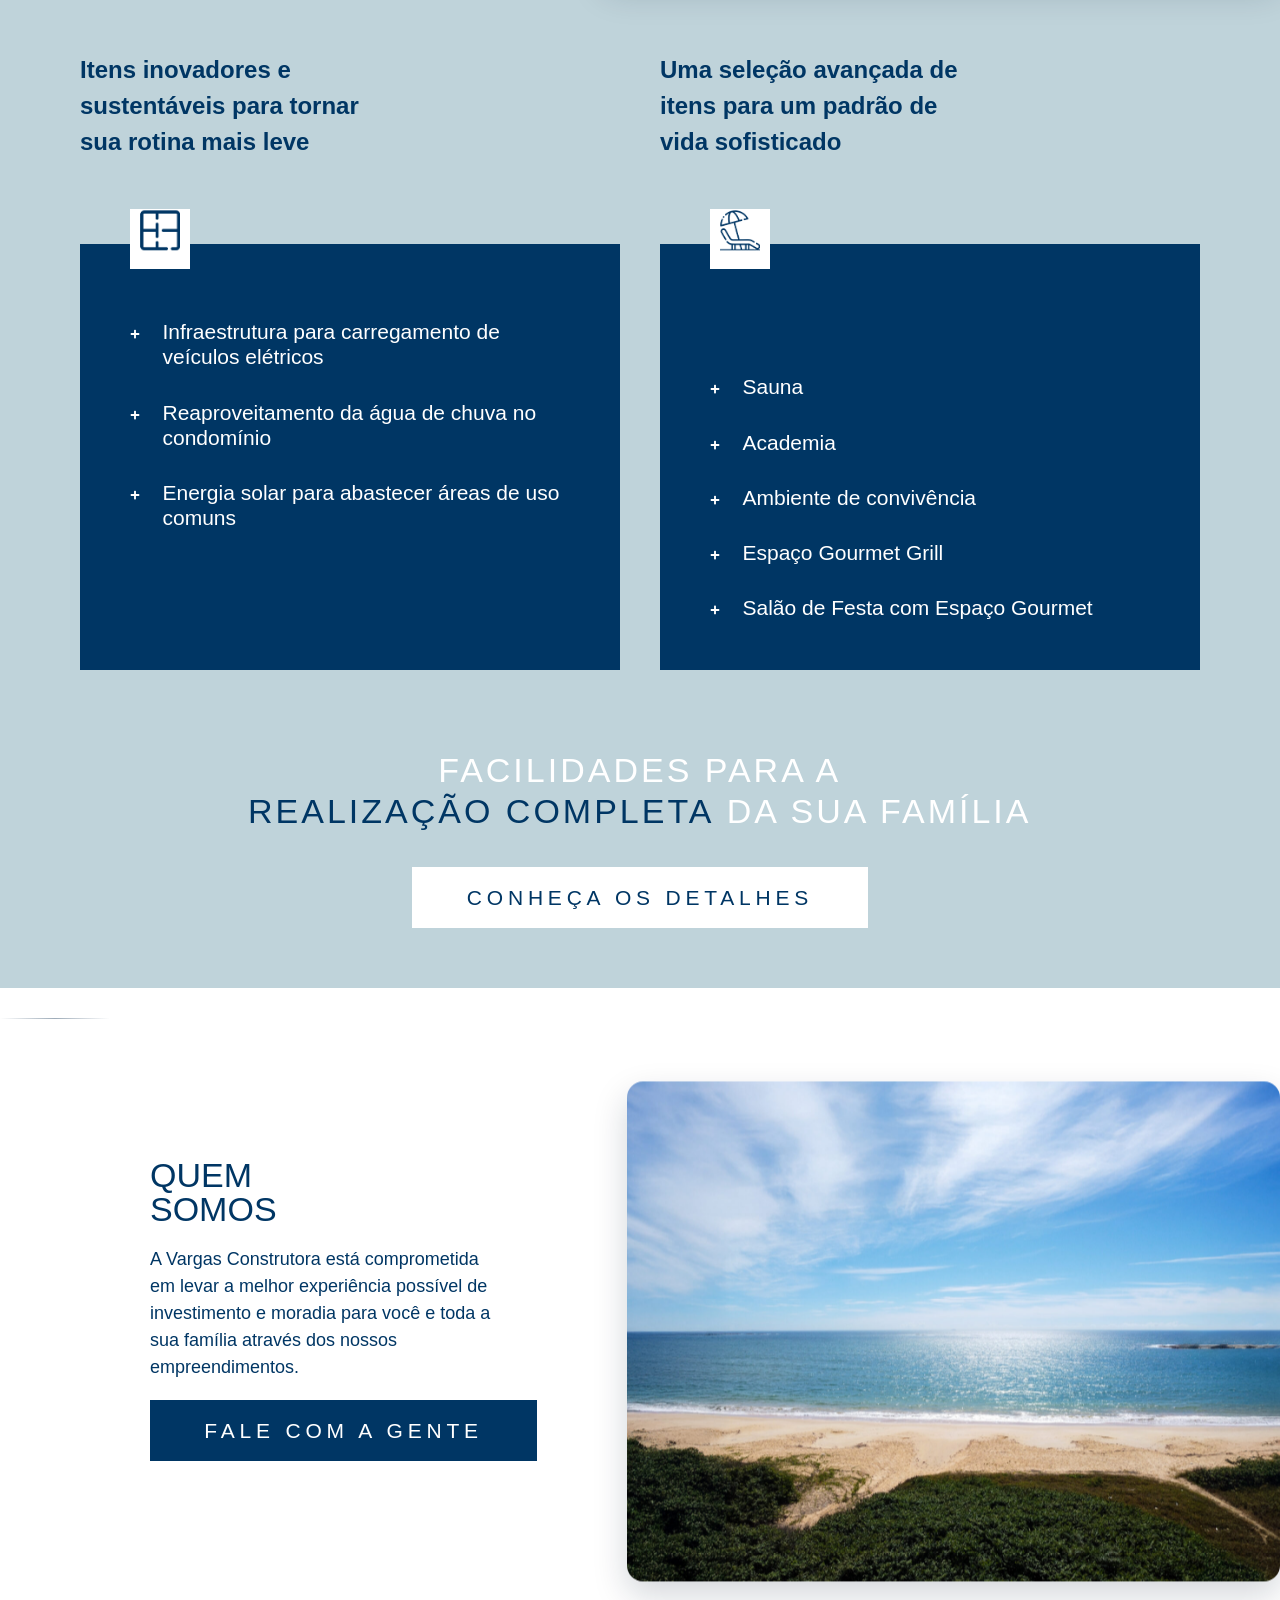
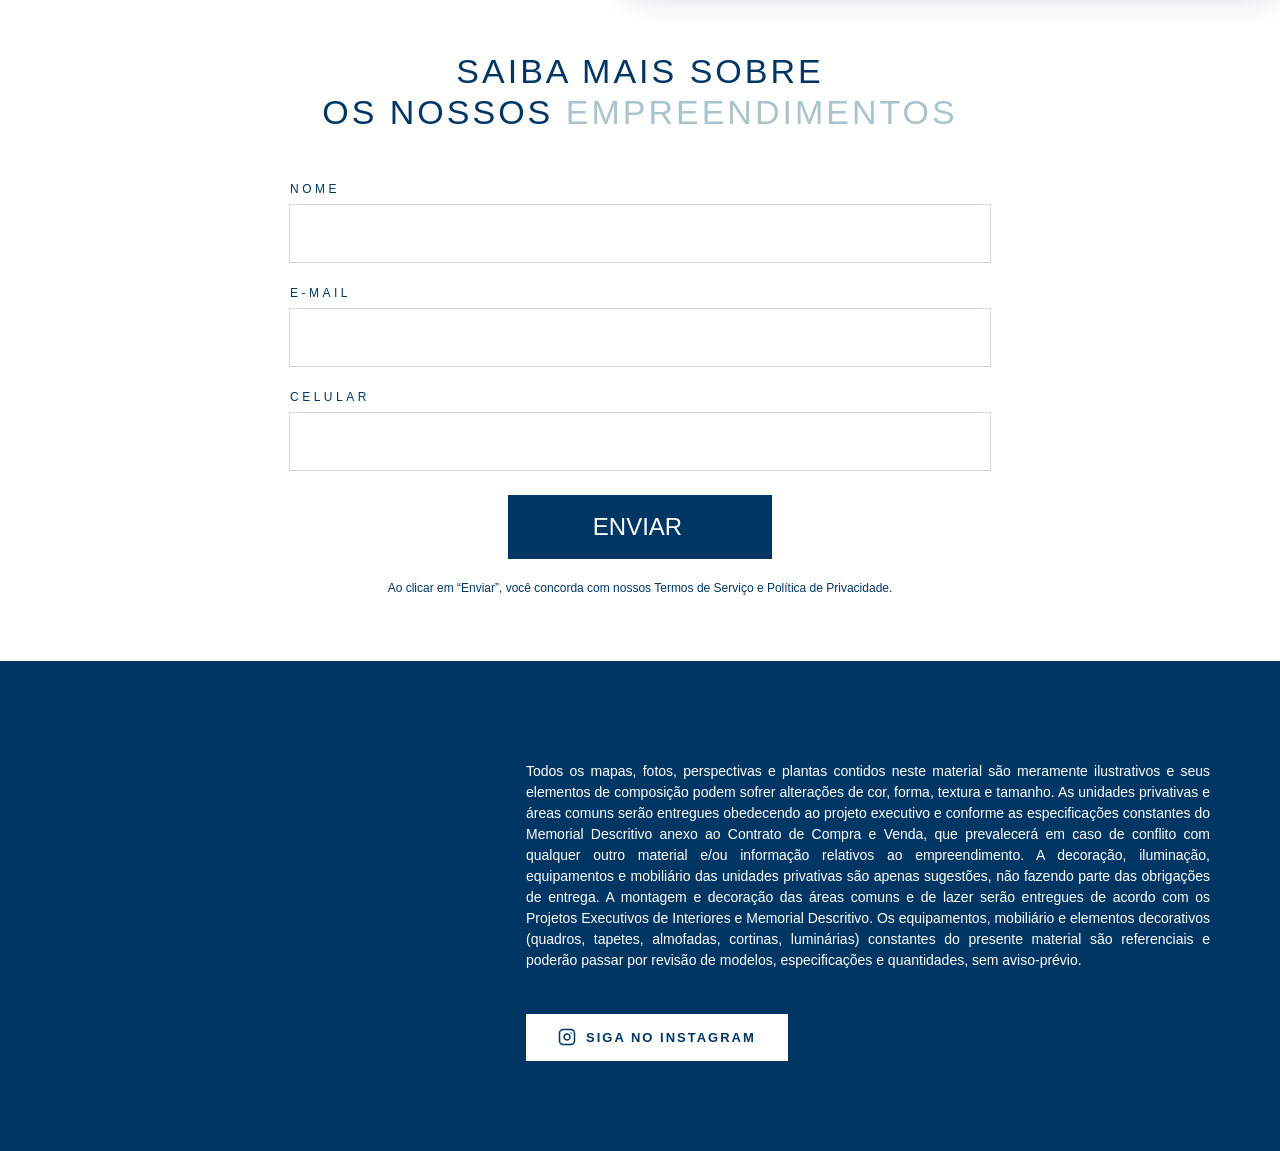
==== commit 845ce673: "campos do formulario em branco + botao do Instagram no rodape - Campos de Nome/E-mail/Celular do for" ====
--- a/index.html
+++ b/index.html
@@ -512,7 +512,7 @@
 		<div class="elementor-element elementor-element-e2fdbe1 e-flex e-con-boxed e-con e-parent" data-id="e2fdbe1" data-element_type="container" data-settings="{&quot;background_background&quot;:&quot;classic&quot;}">
 					<div class="e-con-inner">
 				<div class="elementor-element elementor-element-f9655e7 elementor-widget__width-initial elementor-widget-tablet__width-inherit elementor-widget elementor-widget-text-editor" data-id="f9655e7" data-element_type="widget" data-widget_type="text-editor.default">
-									<p>Todos os mapas, fotos, perspectivas e plantas contidos neste material são meramente ilustrativos e seus elementos de composição podem sofrer alterações de cor, forma, textura e tamanho. As unidades privativas e áreas comuns serão entregues obedecendo ao projeto executivo e conforme as especificações constantes do Memorial Descritivo anexo ao Contrato de Compra e Venda, que prevalecerá em caso de conflito com qualquer outro material e/ou informação relativos ao empreendimento. A decoração, iluminação, equipamentos e mobiliário das unidades privativas são apenas sugestões, não fazendo parte das obrigações de entrega. A montagem e decoração das áreas comuns e de lazer serão entregues de acordo com os Projetos Executivos de Interiores e Memorial Descritivo. Os equipamentos, mobiliário e elementos decorativos (quadros, tapetes, almofadas, cortinas, luminárias) constantes do presente material são referenciais e poderão passar por revisão de modelos, especificações e quantidades, sem aviso-prévio.</p>								</div>
+									<p>Todos os mapas, fotos, perspectivas e plantas contidos neste material são meramente ilustrativos e seus elementos de composição podem sofrer alterações de cor, forma, textura e tamanho. As unidades privativas e áreas comuns serão entregues obedecendo ao projeto executivo e conforme as especificações constantes do Memorial Descritivo anexo ao Contrato de Compra e Venda, que prevalecerá em caso de conflito com qualquer outro material e/ou informação relativos ao empreendimento. A decoração, iluminação, equipamentos e mobiliário das unidades privativas são apenas sugestões, não fazendo parte das obrigações de entrega. A montagem e decoração das áreas comuns e de lazer serão entregues de acordo com os Projetos Executivos de Interiores e Memorial Descritivo. Os equipamentos, mobiliário e elementos decorativos (quadros, tapetes, almofadas, cortinas, luminárias) constantes do presente material são referenciais e poderão passar por revisão de modelos, especificações e quantidades, sem aviso-prévio.</p><a href="https://www.instagram.com/vargas_construtora?stkn=MTB1eWp5eGpuNTd0&#038;utm_source=qr" target="_blank" rel="noopener" class="claude-instagram-btn"><svg viewBox="0 0 24 24" fill="none" stroke="currentColor" stroke-width="2" stroke-linecap="round" stroke-linejoin="round"><rect x="2" y="2" width="20" height="20" rx="5"></rect><path d="M16 11.37A4 4 0 1 1 12.63 8 4 4 0 0 1 16 11.37z"></path><line x1="17.5" y1="6.5" x2="17.51" y2="6.5"></line></svg>Siga no Instagram</a>								</div>
 				<div class="elementor-element elementor-element-cdb6006 elementor-widget__width-auto elementor-fixed elementor-widget elementor-widget-image" data-id="cdb6006" data-element_type="widget" data-settings="{&quot;_position&quot;:&quot;fixed&quot;}" data-widget_type="image.default">
 																<a href="https://wa.me/5527999090807?text=Ol%C3%A1%2C%20gostaria%20de%20saber%20mais%20informa%C3%A7%C3%B5es%20do%20Acqua%20Enseada" target="_blank">
 							<img decoding="async" width="65" height="66" src="data:image/svg+xml,%3Csvg%20xmlns='http://www.w3.org/2000/svg'%20viewBox='0%200%2065%2066'%3E%3C/svg%3E" class="attachment-full size-full wp-image-101" alt="" data-lazy-src="/wp-content/uploads/2025/03/whatsapp.png" /><noscript><img loading="lazy" decoding="async" width="65" height="66" src="wp-content/uploads/2025/03/whatsapp.png" class="attachment-full size-full wp-image-101" alt="" /></noscript>								</a>
@@ -801,6 +801,49 @@
 body.claude-lightbox-active .elementor-element-cdb6006,
 body.claude-lightbox-active #claude-back-to-top,
 body.claude-lightbox-active #claude-sticky-header{display:none !important;}
+
+/* ---------- Formulario 'Fale com a gente': campos em branco, botao continua azul ---------- */
+.elementor-element-3ea4e7d .elementor-field-group .elementor-field:not(.elementor-select-wrapper){
+  background-color:#ffffff !important;
+  border-color:#ffffff !important;
+  color:#003664 !important;
+  box-shadow:0 0 0 1px rgba(0,54,100,.18) !important;
+}
+.elementor-element-3ea4e7d .elementor-field-group .elementor-field::placeholder{color:rgba(0,54,100,.45);}
+.elementor-element-3ea4e7d .elementor-field-group .elementor-field:focus{
+  box-shadow:0 0 0 2px rgba(0,54,100,.55) !important;
+}
+
+/* ---------- Botao branco para o Instagram, no rodape ---------- */
+.claude-instagram-btn{
+  display:inline-flex;align-items:center;gap:10px;
+  margin-top:28px;
+  padding:14px 32px;
+  background:#ffffff;
+  color:#003664;
+  font-family:"Montserrat", Sans-serif;
+  font-size:13px;font-weight:600;
+  text-transform:uppercase;letter-spacing:2px;
+  text-decoration:none;
+  position:relative;overflow:hidden;
+  transition:transform .35s var(--claude-ease),box-shadow .35s var(--claude-ease);
+}
+.claude-instagram-btn:hover{
+  transform:translateY(-2px);
+  box-shadow:0 10px 26px rgba(0,0,0,.28);
+}
+.claude-instagram-btn svg{width:18px;height:18px;flex-shrink:0;}
+.claude-instagram-btn::after{
+  content:'';position:absolute;top:0;left:-60%;width:40%;height:100%;
+  background:linear-gradient(120deg,transparent,rgba(0,54,100,.15),transparent);
+  transform:skewX(-20deg);
+  transition:left .75s var(--claude-ease);
+  pointer-events:none;
+}
+.claude-instagram-btn:hover::after{left:130%;}
+@media (max-width:767px){
+  .claude-instagram-btn{margin-top:20px;padding:13px 26px;}
+}
 </style>
 <script id="claude-enhancements-js">
 (function(){
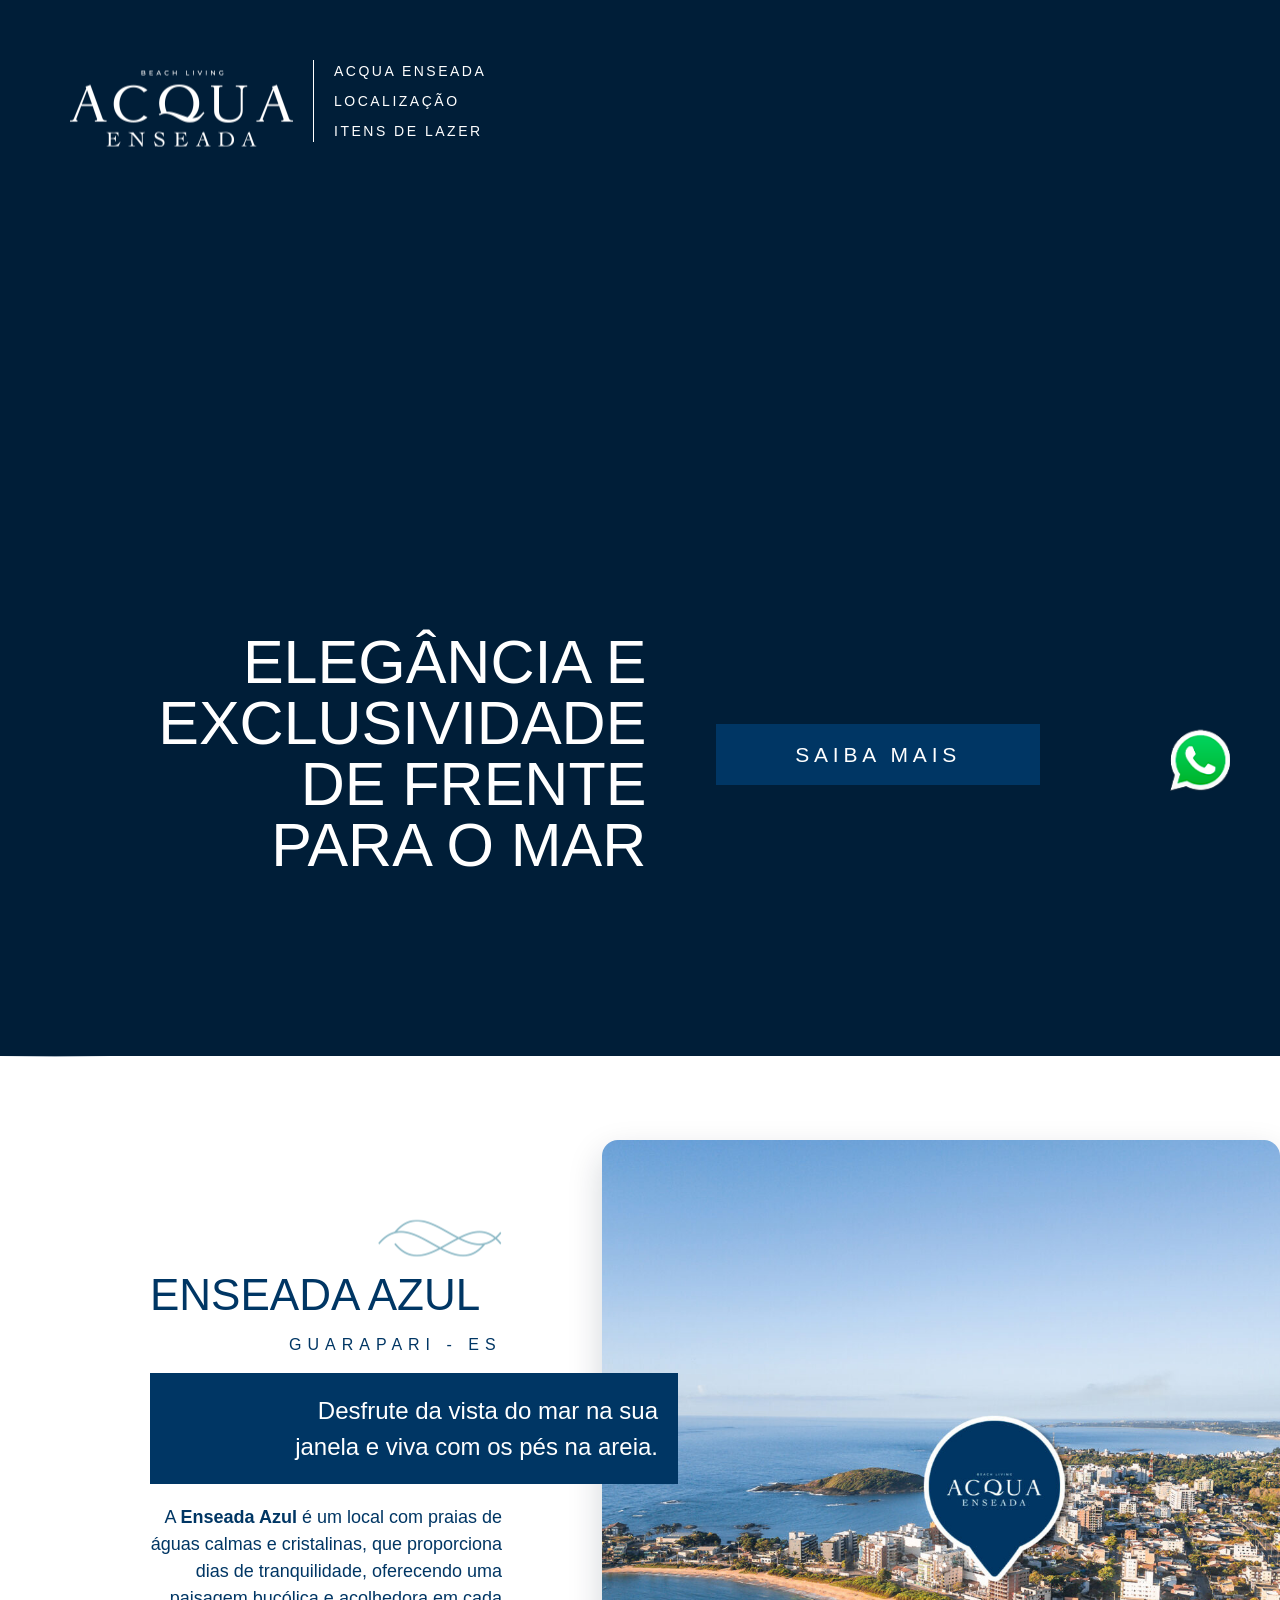
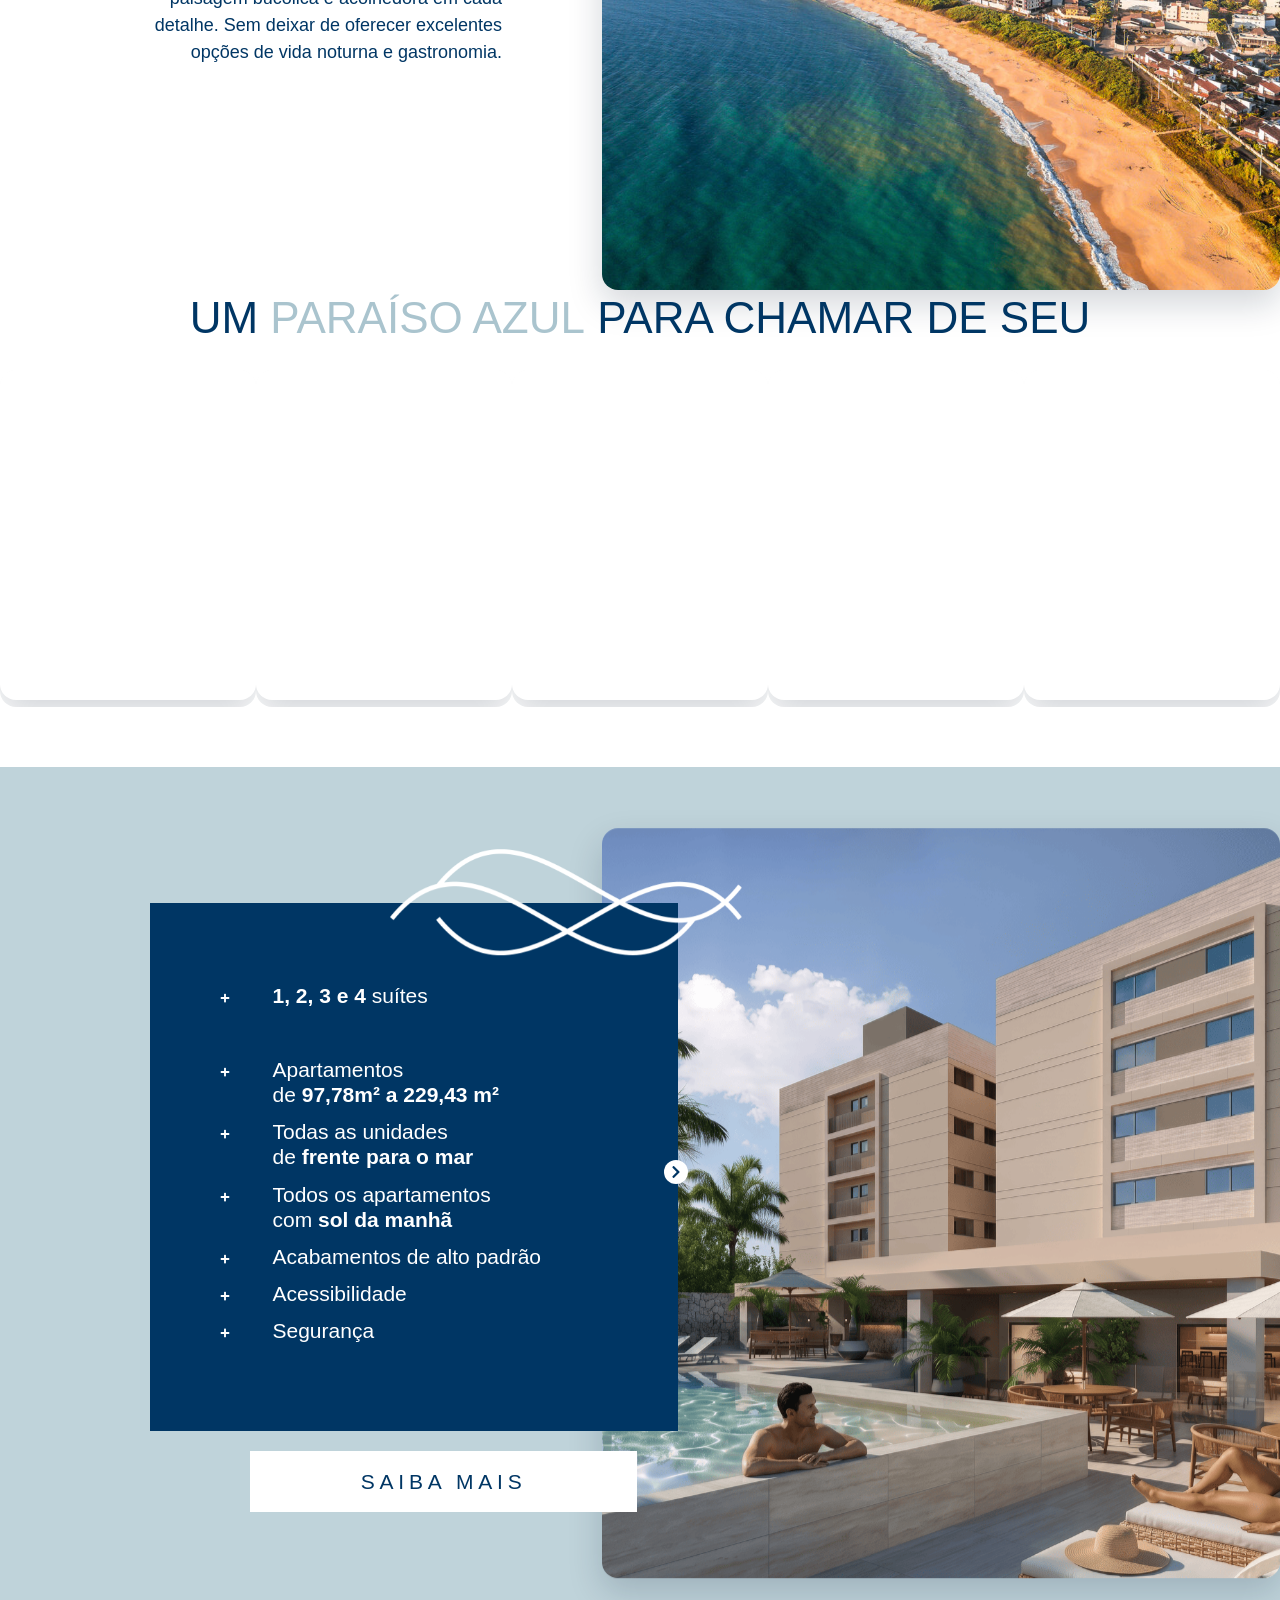
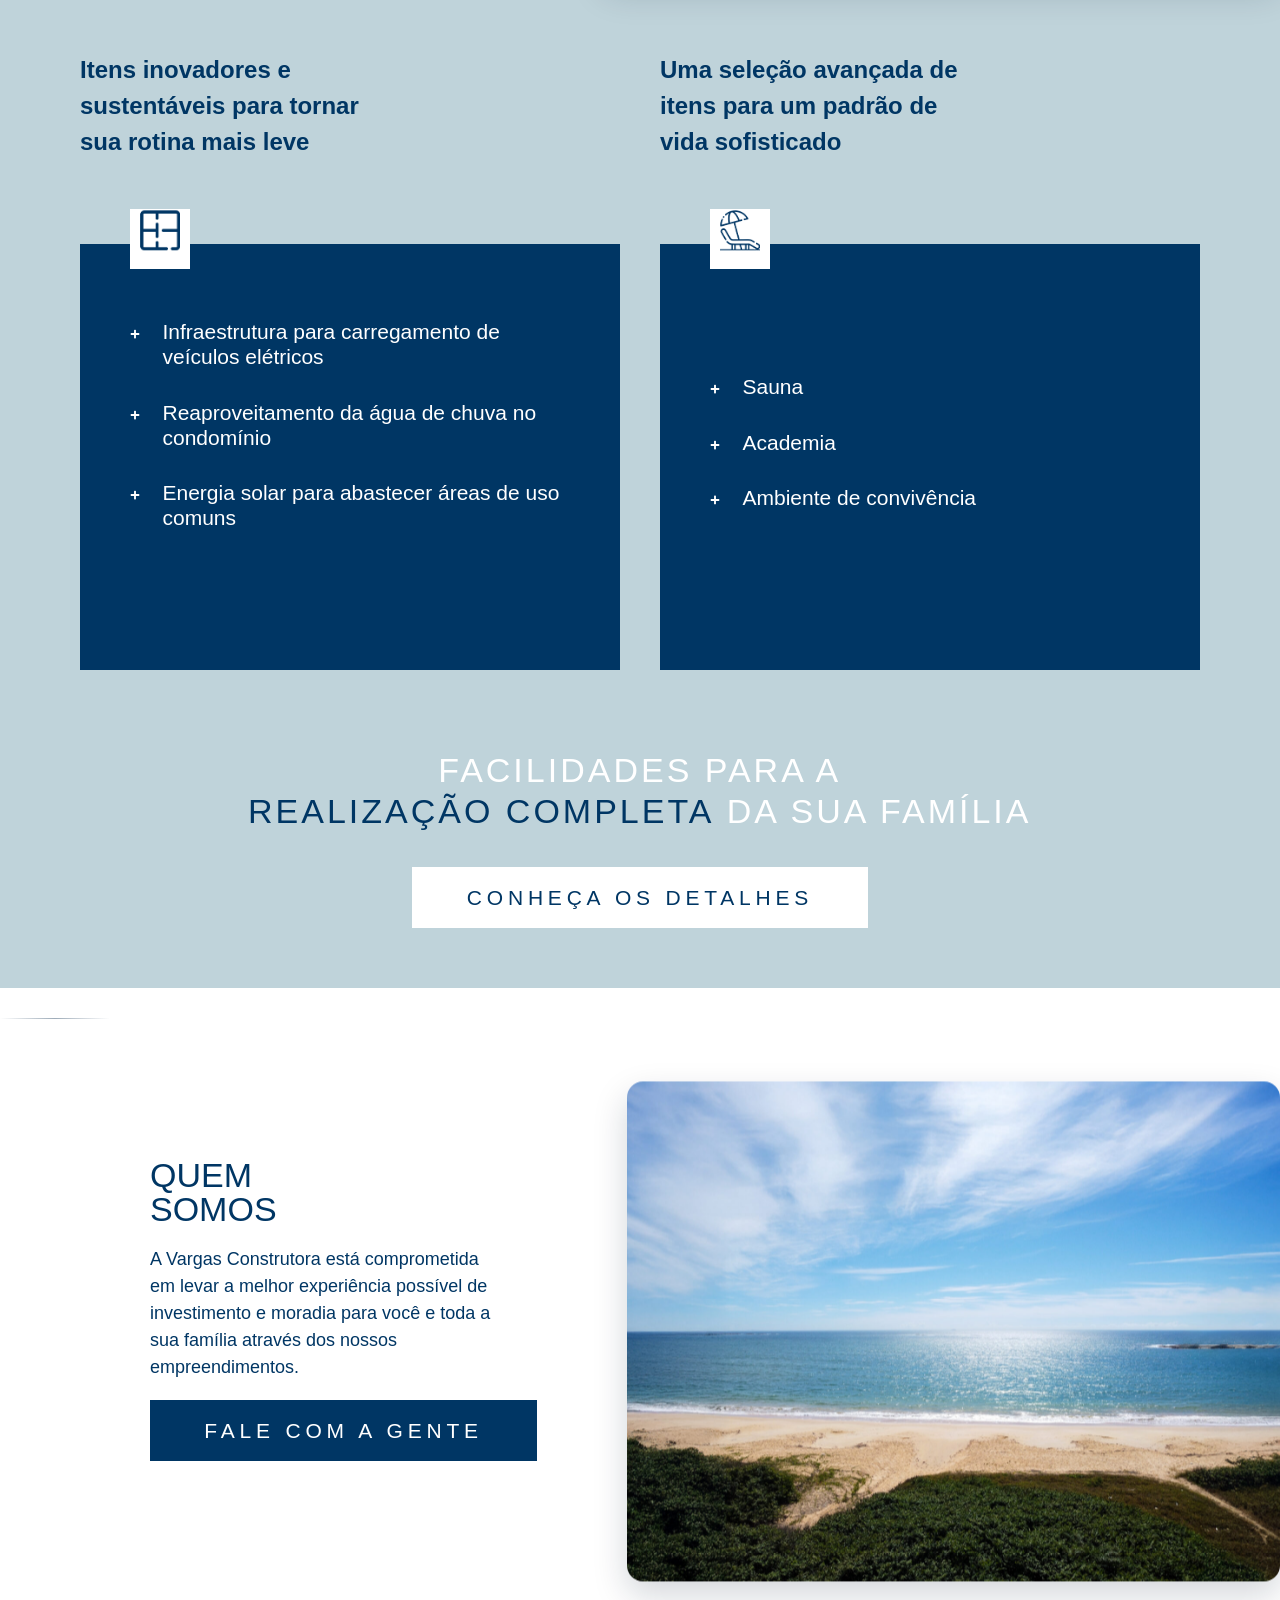
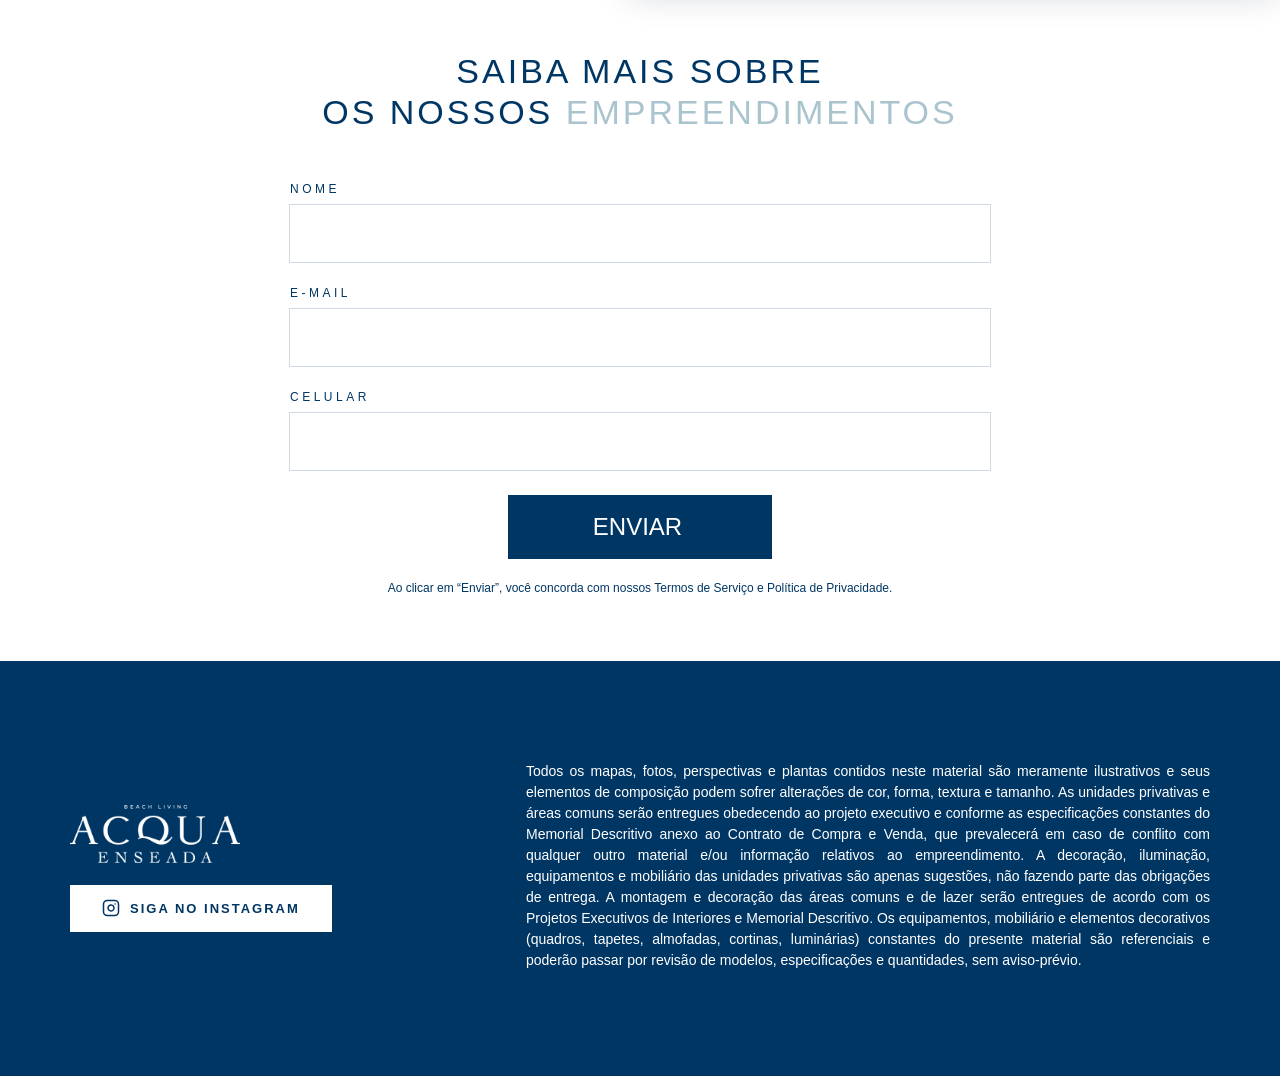
==== commit 8e912f5a: "move o botao do Instagram pra esquerda e adiciona a logo Acqua Enseada no rodape O lado esquerdo do " ====
--- a/index.html
+++ b/index.html
@@ -511,8 +511,9 @@
 				</div>
 		<div class="elementor-element elementor-element-e2fdbe1 e-flex e-con-boxed e-con e-parent" data-id="e2fdbe1" data-element_type="container" data-settings="{&quot;background_background&quot;:&quot;classic&quot;}">
 					<div class="e-con-inner">
+				<div class="claude-footer-brand"><img src="../wp-content/uploads/2025/03/Objeto-Inteligente-de-Vetor.png" alt="Acqua Enseada" class="claude-footer-logo"><a href="https://www.instagram.com/vargas_construtora?stkn=MTB1eWp5eGpuNTd0&#038;utm_source=qr" target="_blank" rel="noopener" class="claude-instagram-btn"><svg viewBox="0 0 24 24" fill="none" stroke="currentColor" stroke-width="2" stroke-linecap="round" stroke-linejoin="round"><rect x="2" y="2" width="20" height="20" rx="5"></rect><path d="M16 11.37A4 4 0 1 1 12.63 8 4 4 0 0 1 16 11.37z"></path><line x1="17.5" y1="6.5" x2="17.51" y2="6.5"></line></svg>Siga no Instagram</a></div>
 				<div class="elementor-element elementor-element-f9655e7 elementor-widget__width-initial elementor-widget-tablet__width-inherit elementor-widget elementor-widget-text-editor" data-id="f9655e7" data-element_type="widget" data-widget_type="text-editor.default">
-									<p>Todos os mapas, fotos, perspectivas e plantas contidos neste material são meramente ilustrativos e seus elementos de composição podem sofrer alterações de cor, forma, textura e tamanho. As unidades privativas e áreas comuns serão entregues obedecendo ao projeto executivo e conforme as especificações constantes do Memorial Descritivo anexo ao Contrato de Compra e Venda, que prevalecerá em caso de conflito com qualquer outro material e/ou informação relativos ao empreendimento. A decoração, iluminação, equipamentos e mobiliário das unidades privativas são apenas sugestões, não fazendo parte das obrigações de entrega. A montagem e decoração das áreas comuns e de lazer serão entregues de acordo com os Projetos Executivos de Interiores e Memorial Descritivo. Os equipamentos, mobiliário e elementos decorativos (quadros, tapetes, almofadas, cortinas, luminárias) constantes do presente material são referenciais e poderão passar por revisão de modelos, especificações e quantidades, sem aviso-prévio.</p><a href="https://www.instagram.com/vargas_construtora?stkn=MTB1eWp5eGpuNTd0&#038;utm_source=qr" target="_blank" rel="noopener" class="claude-instagram-btn"><svg viewBox="0 0 24 24" fill="none" stroke="currentColor" stroke-width="2" stroke-linecap="round" stroke-linejoin="round"><rect x="2" y="2" width="20" height="20" rx="5"></rect><path d="M16 11.37A4 4 0 1 1 12.63 8 4 4 0 0 1 16 11.37z"></path><line x1="17.5" y1="6.5" x2="17.51" y2="6.5"></line></svg>Siga no Instagram</a>								</div>
+									<p>Todos os mapas, fotos, perspectivas e plantas contidos neste material são meramente ilustrativos e seus elementos de composição podem sofrer alterações de cor, forma, textura e tamanho. As unidades privativas e áreas comuns serão entregues obedecendo ao projeto executivo e conforme as especificações constantes do Memorial Descritivo anexo ao Contrato de Compra e Venda, que prevalecerá em caso de conflito com qualquer outro material e/ou informação relativos ao empreendimento. A decoração, iluminação, equipamentos e mobiliário das unidades privativas são apenas sugestões, não fazendo parte das obrigações de entrega. A montagem e decoração das áreas comuns e de lazer serão entregues de acordo com os Projetos Executivos de Interiores e Memorial Descritivo. Os equipamentos, mobiliário e elementos decorativos (quadros, tapetes, almofadas, cortinas, luminárias) constantes do presente material são referenciais e poderão passar por revisão de modelos, especificações e quantidades, sem aviso-prévio.</p>								</div>
 				<div class="elementor-element elementor-element-cdb6006 elementor-widget__width-auto elementor-fixed elementor-widget elementor-widget-image" data-id="cdb6006" data-element_type="widget" data-settings="{&quot;_position&quot;:&quot;fixed&quot;}" data-widget_type="image.default">
 																<a href="https://wa.me/5527999090807?text=Ol%C3%A1%2C%20gostaria%20de%20saber%20mais%20informa%C3%A7%C3%B5es%20do%20Acqua%20Enseada" target="_blank">
 							<img decoding="async" width="65" height="66" src="data:image/svg+xml,%3Csvg%20xmlns='http://www.w3.org/2000/svg'%20viewBox='0%200%2065%2066'%3E%3C/svg%3E" class="attachment-full size-full wp-image-101" alt="" data-lazy-src="/wp-content/uploads/2025/03/whatsapp.png" /><noscript><img loading="lazy" decoding="async" width="65" height="66" src="wp-content/uploads/2025/03/whatsapp.png" class="attachment-full size-full wp-image-101" alt="" /></noscript>								</a>
@@ -815,9 +816,16 @@
 }
 
 /* ---------- Botao branco para o Instagram, no rodape ---------- */
+.claude-footer-brand{
+  display:flex;flex-direction:column;align-items:flex-start;gap:22px;
+  margin-right:auto;
+  padding-right:20px;
+}
+.claude-footer-logo{
+  width:170px;height:auto;display:block;
+}
 .claude-instagram-btn{
   display:inline-flex;align-items:center;gap:10px;
-  margin-top:28px;
   padding:14px 32px;
   background:#ffffff;
   color:#003664;
@@ -842,7 +850,7 @@
 }
 .claude-instagram-btn:hover::after{left:130%;}
 @media (max-width:767px){
-  .claude-instagram-btn{margin-top:20px;padding:13px 26px;}
+  .claude-instagram-btn{padding:13px 26px;}
 }
 </style>
 <script id="claude-enhancements-js">
